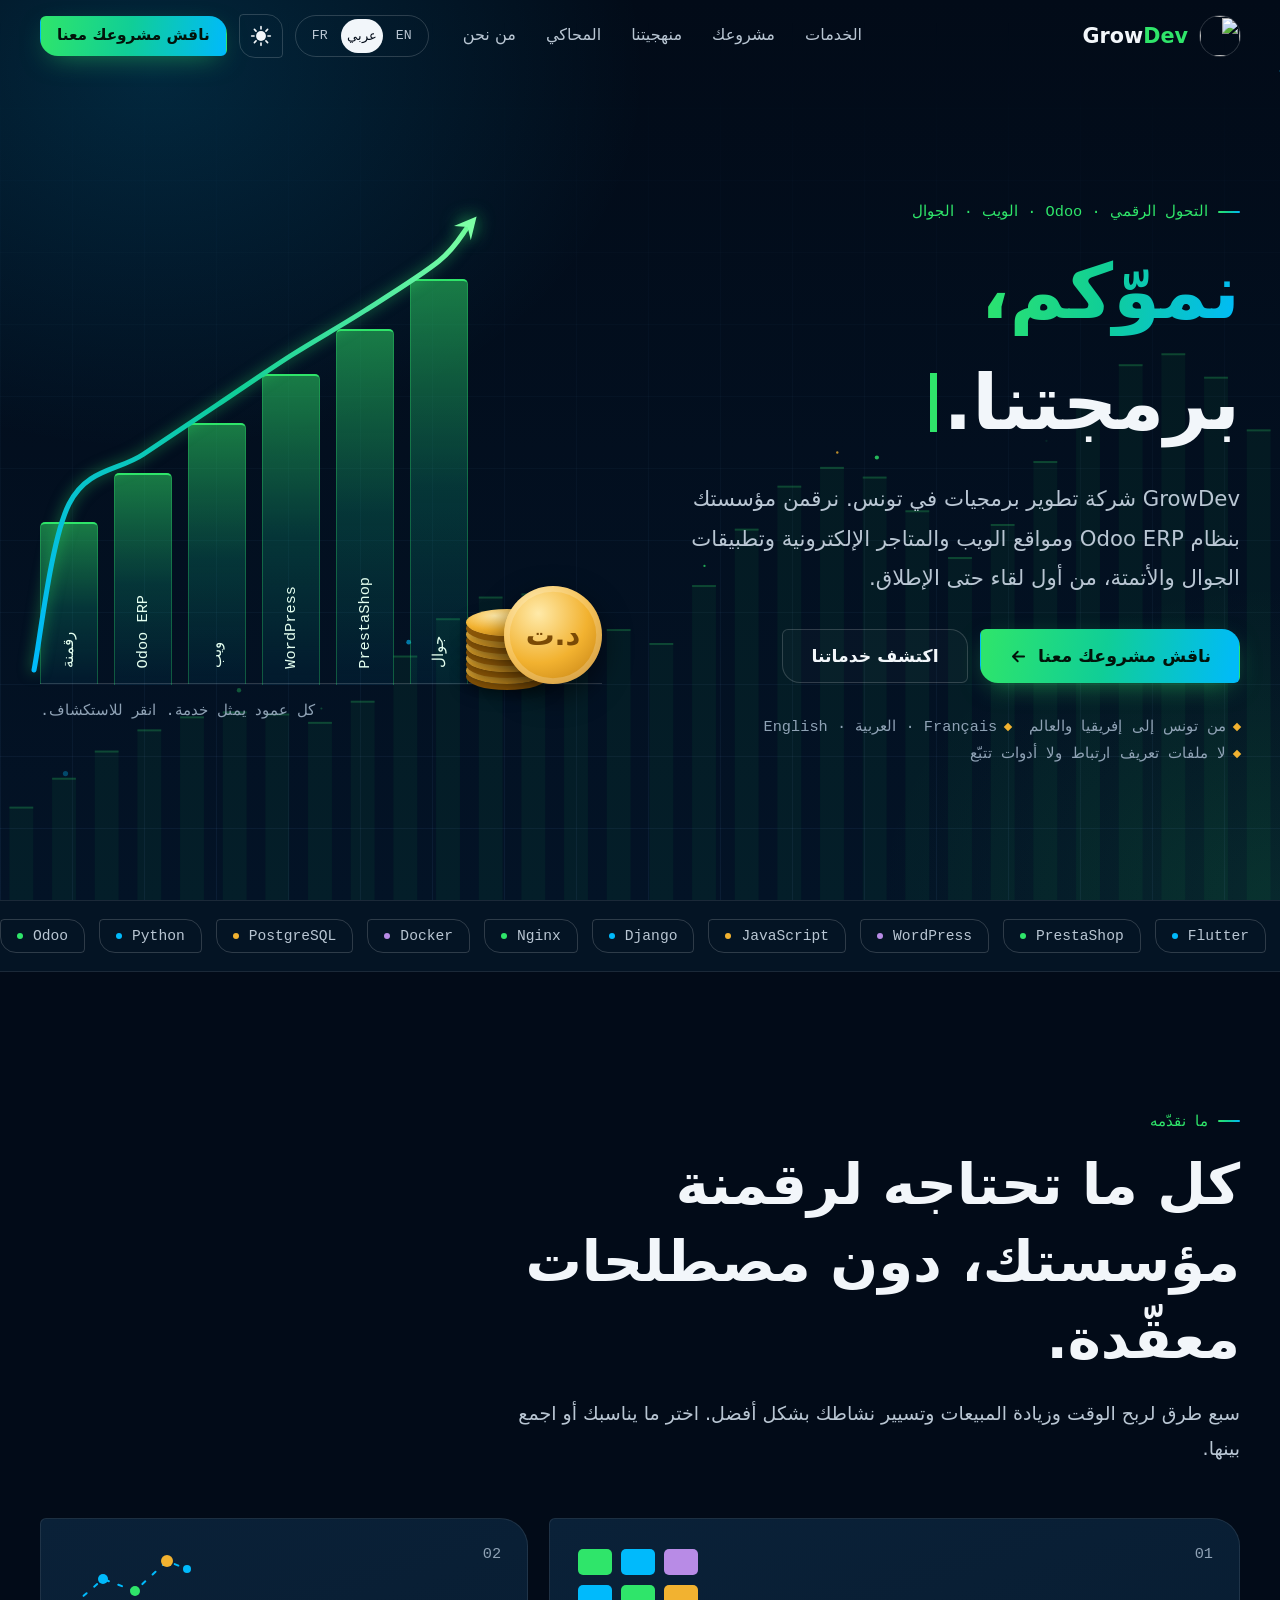
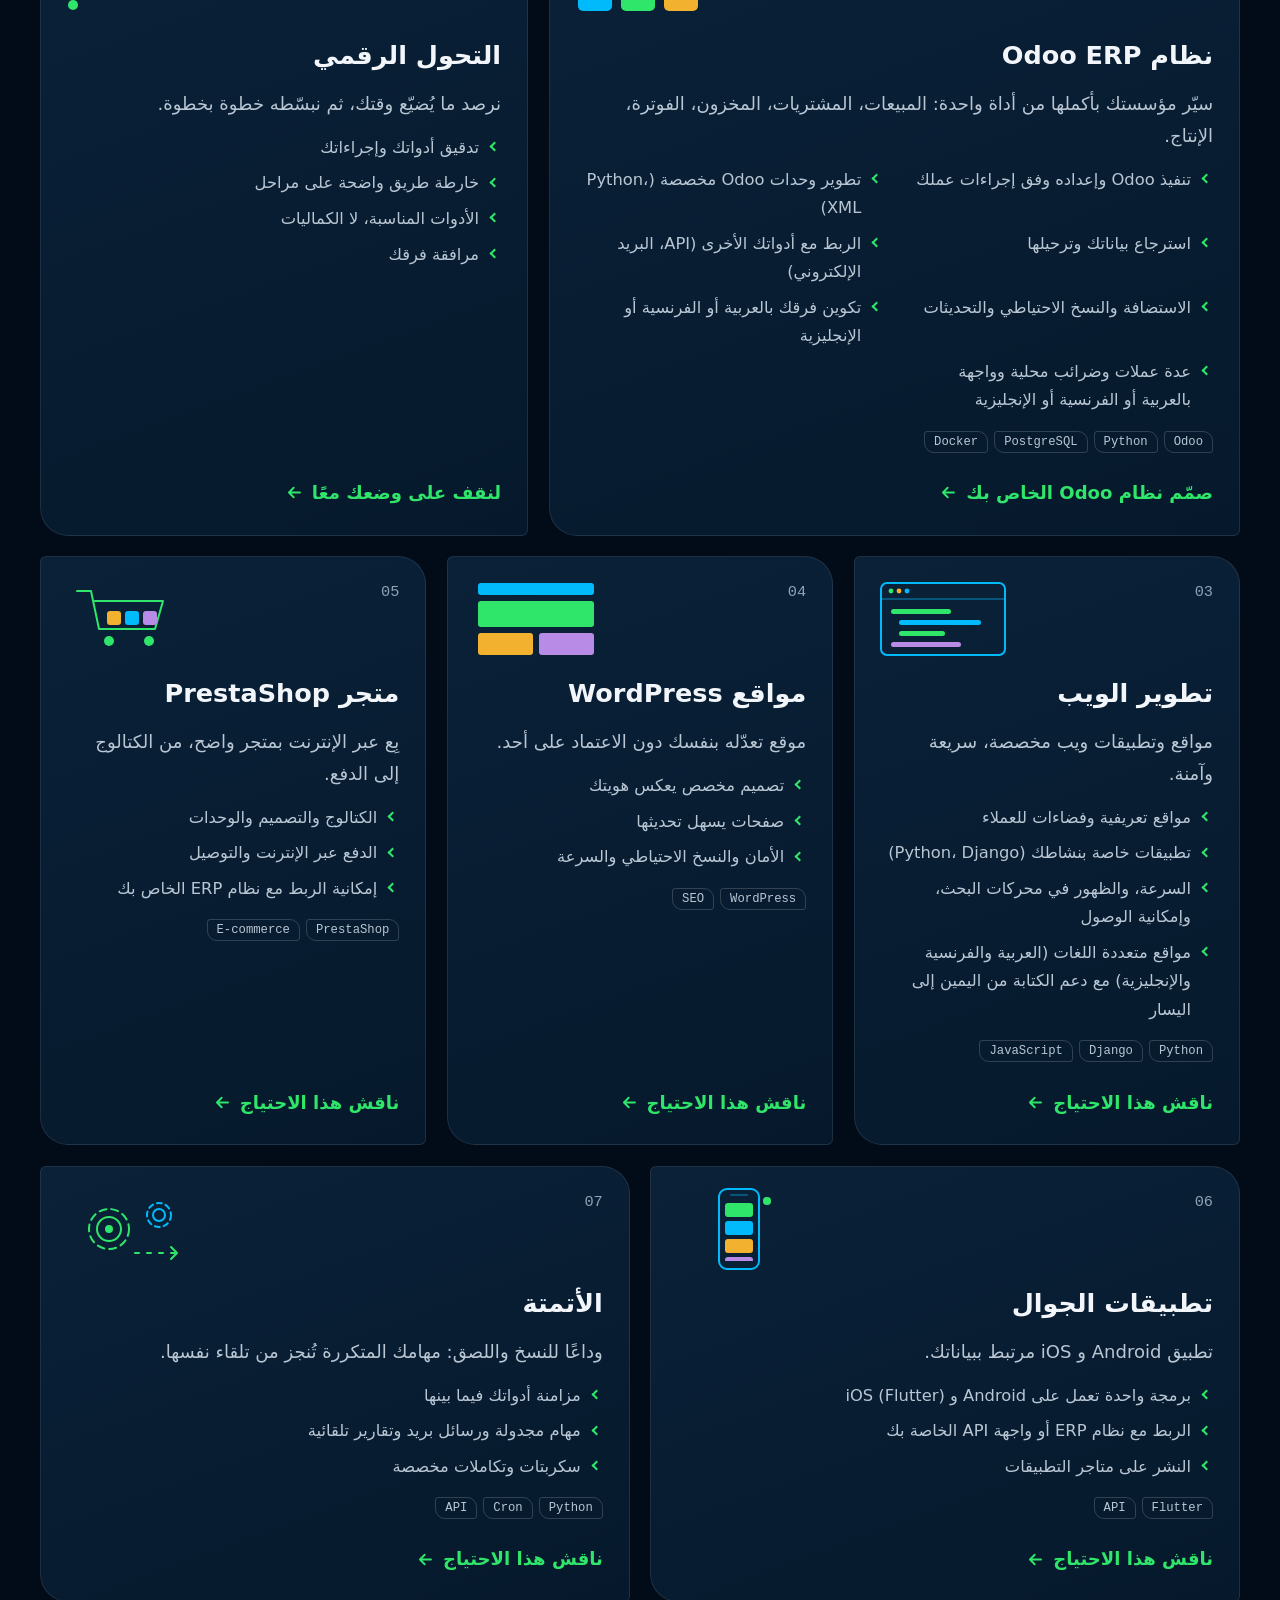
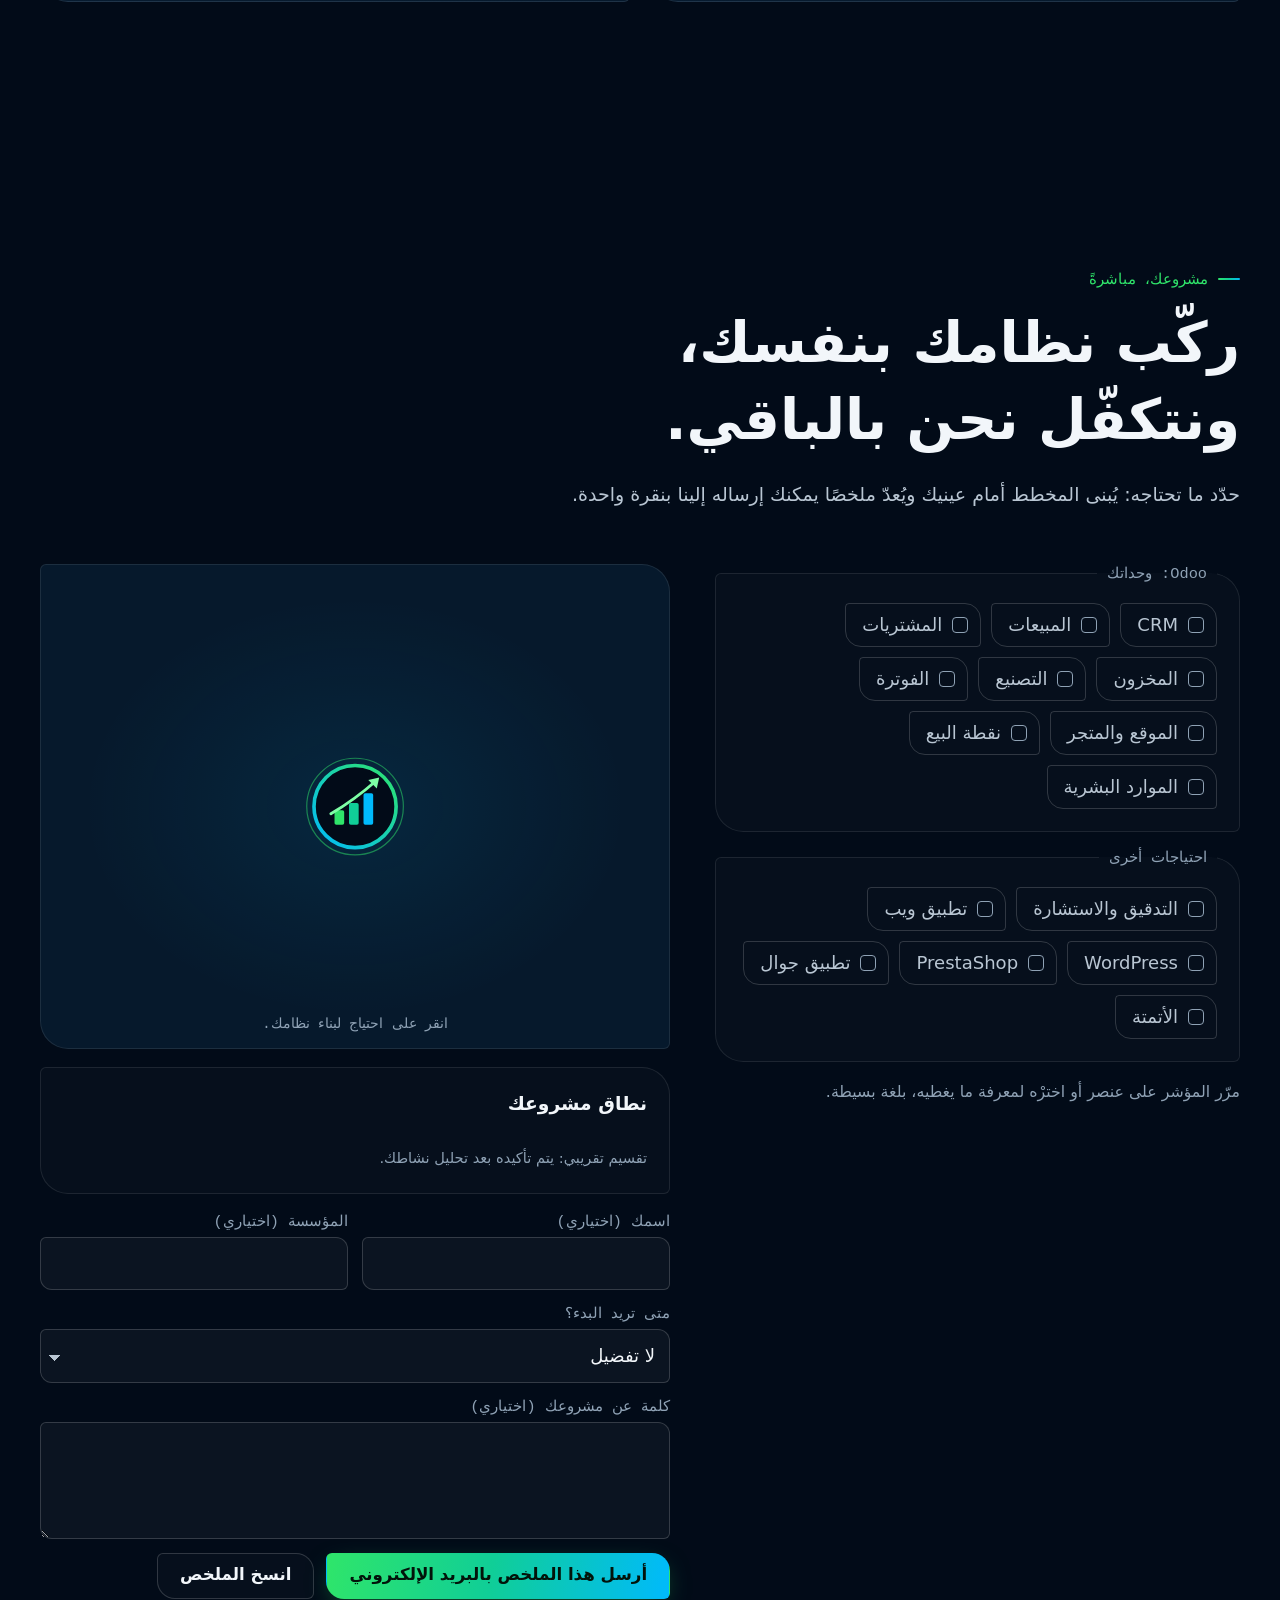
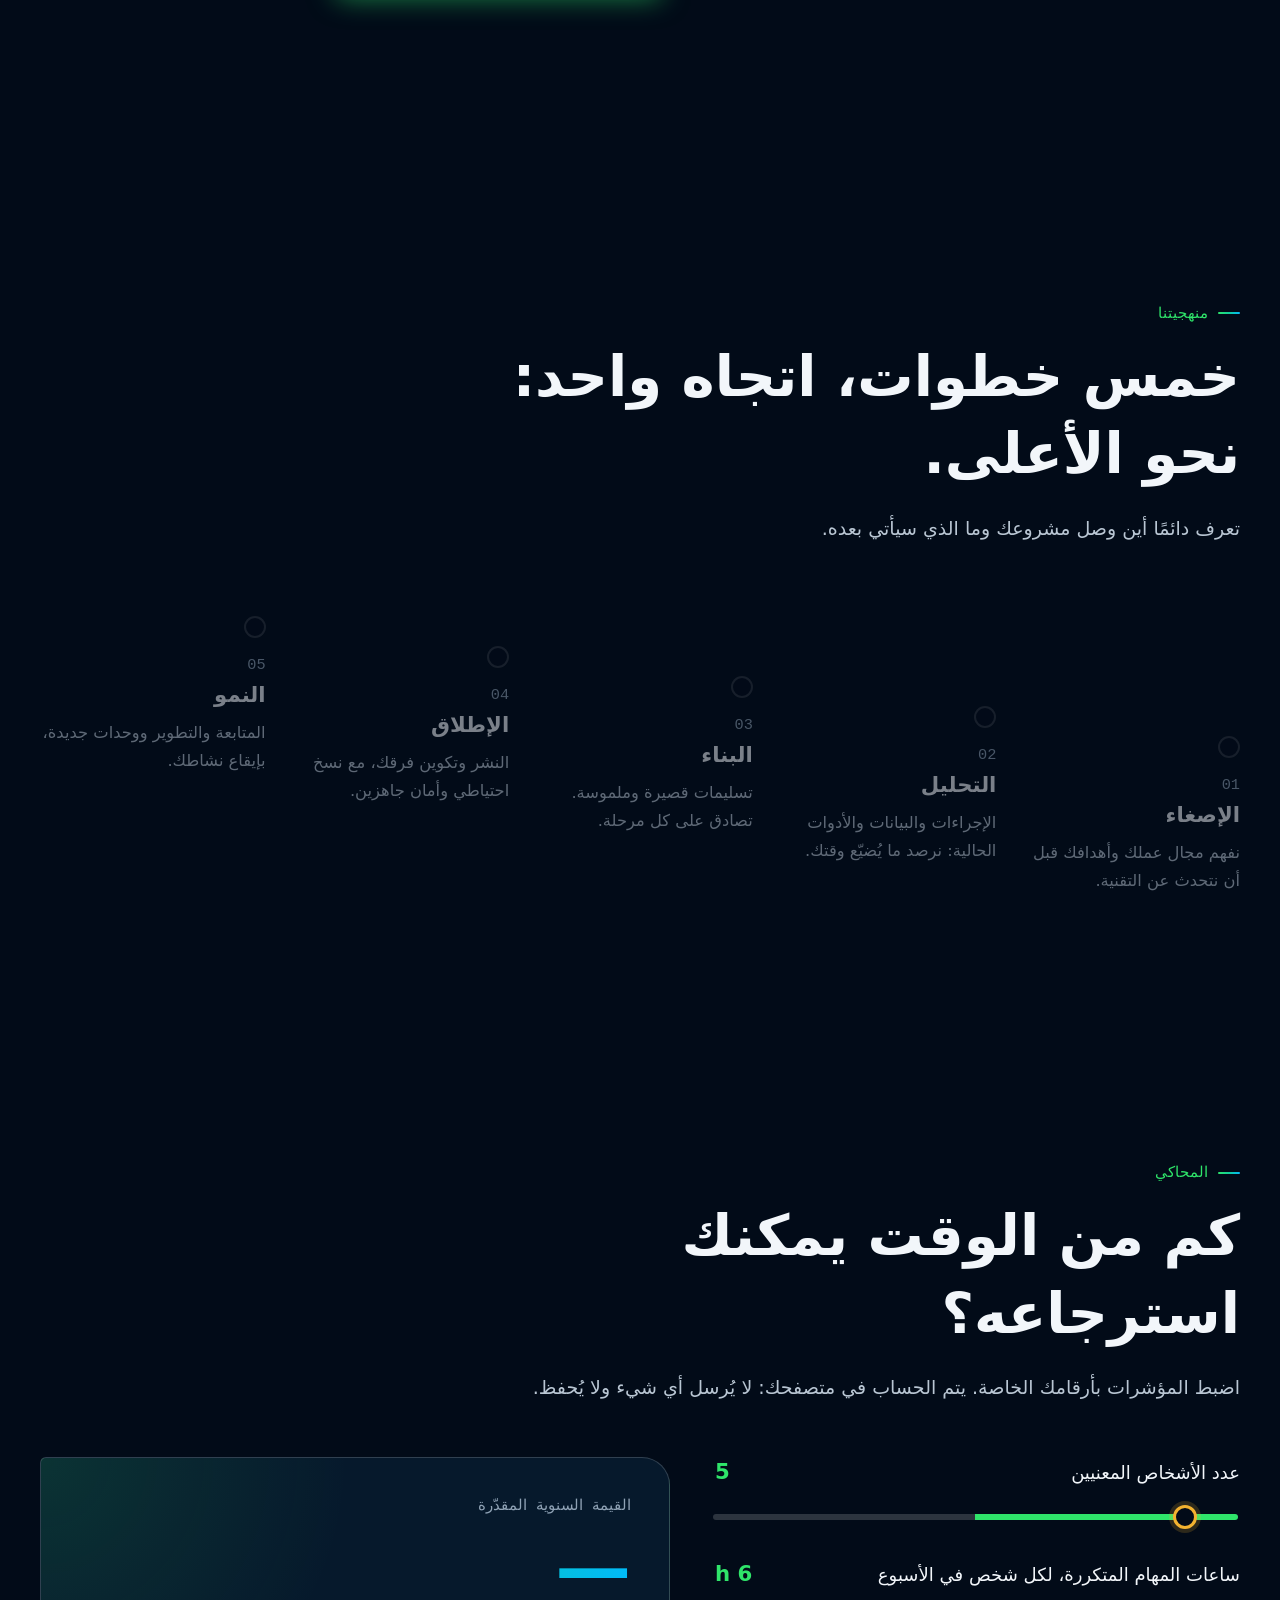
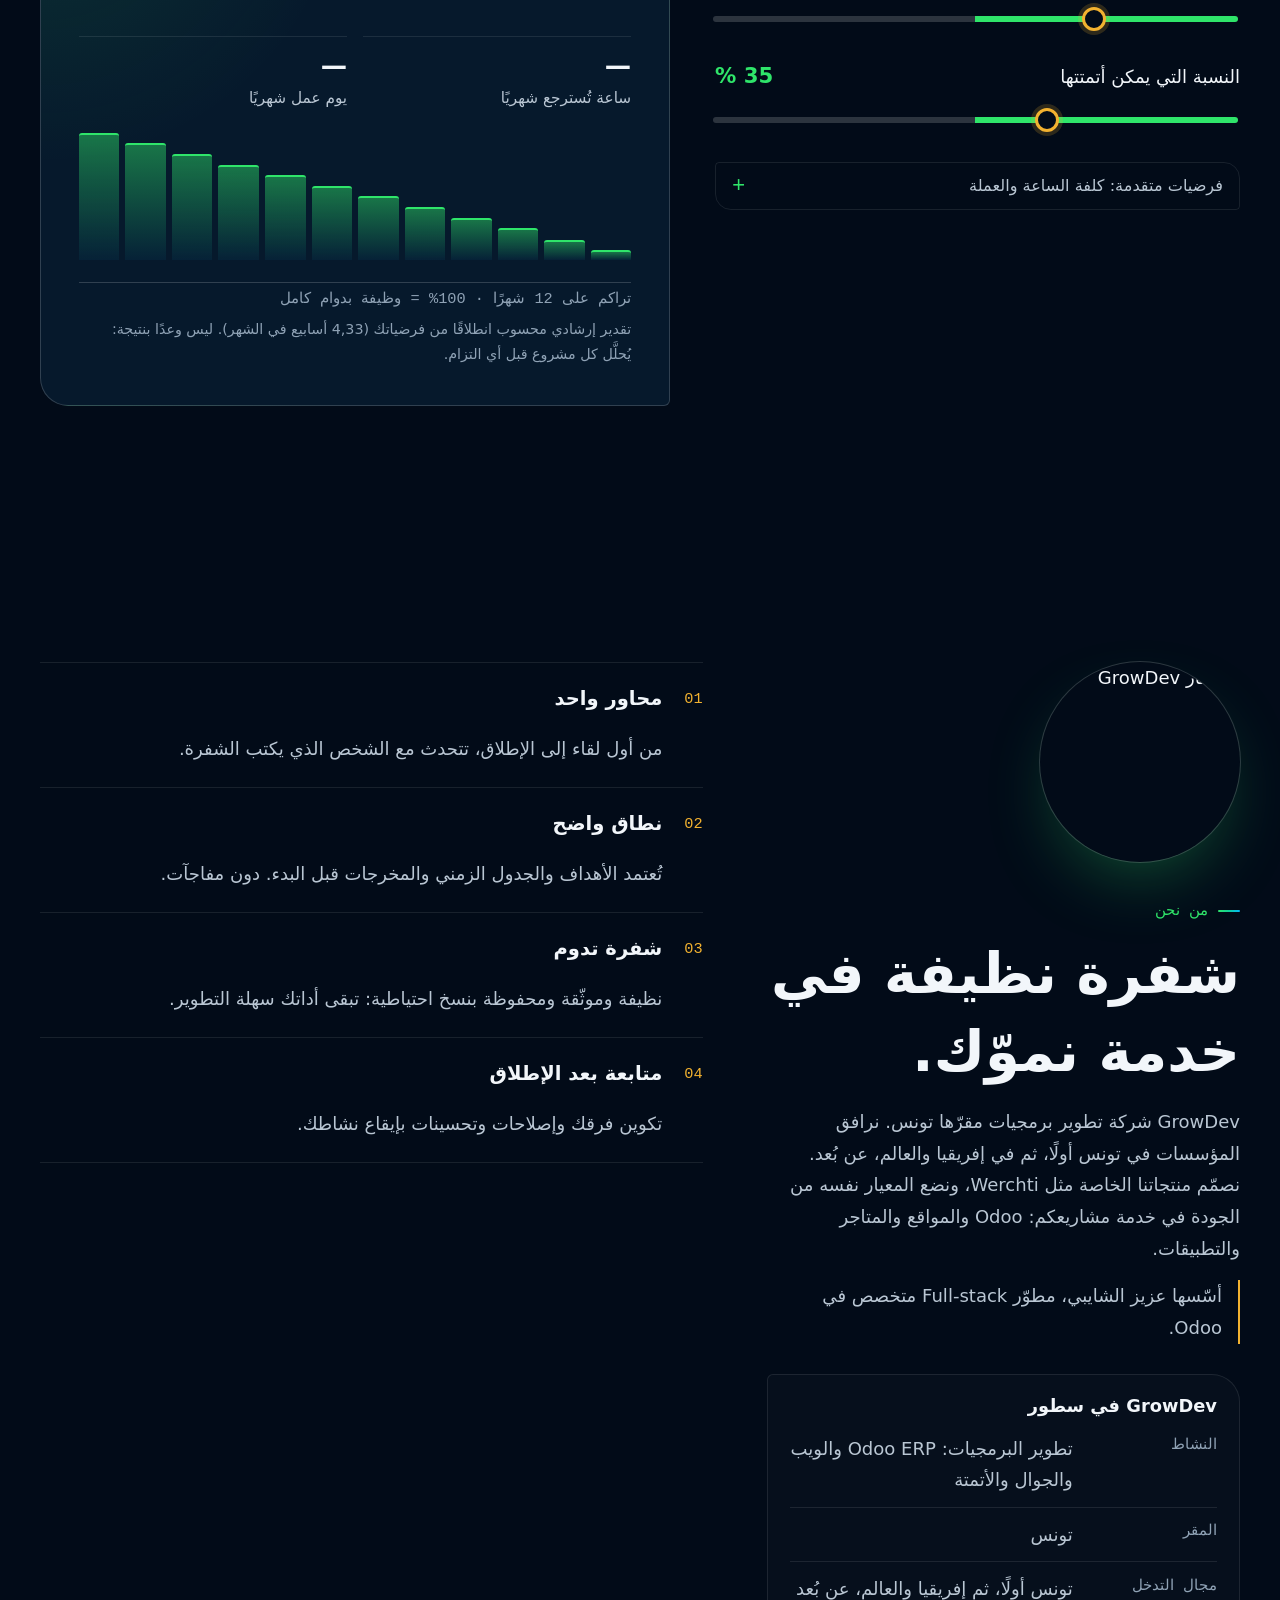
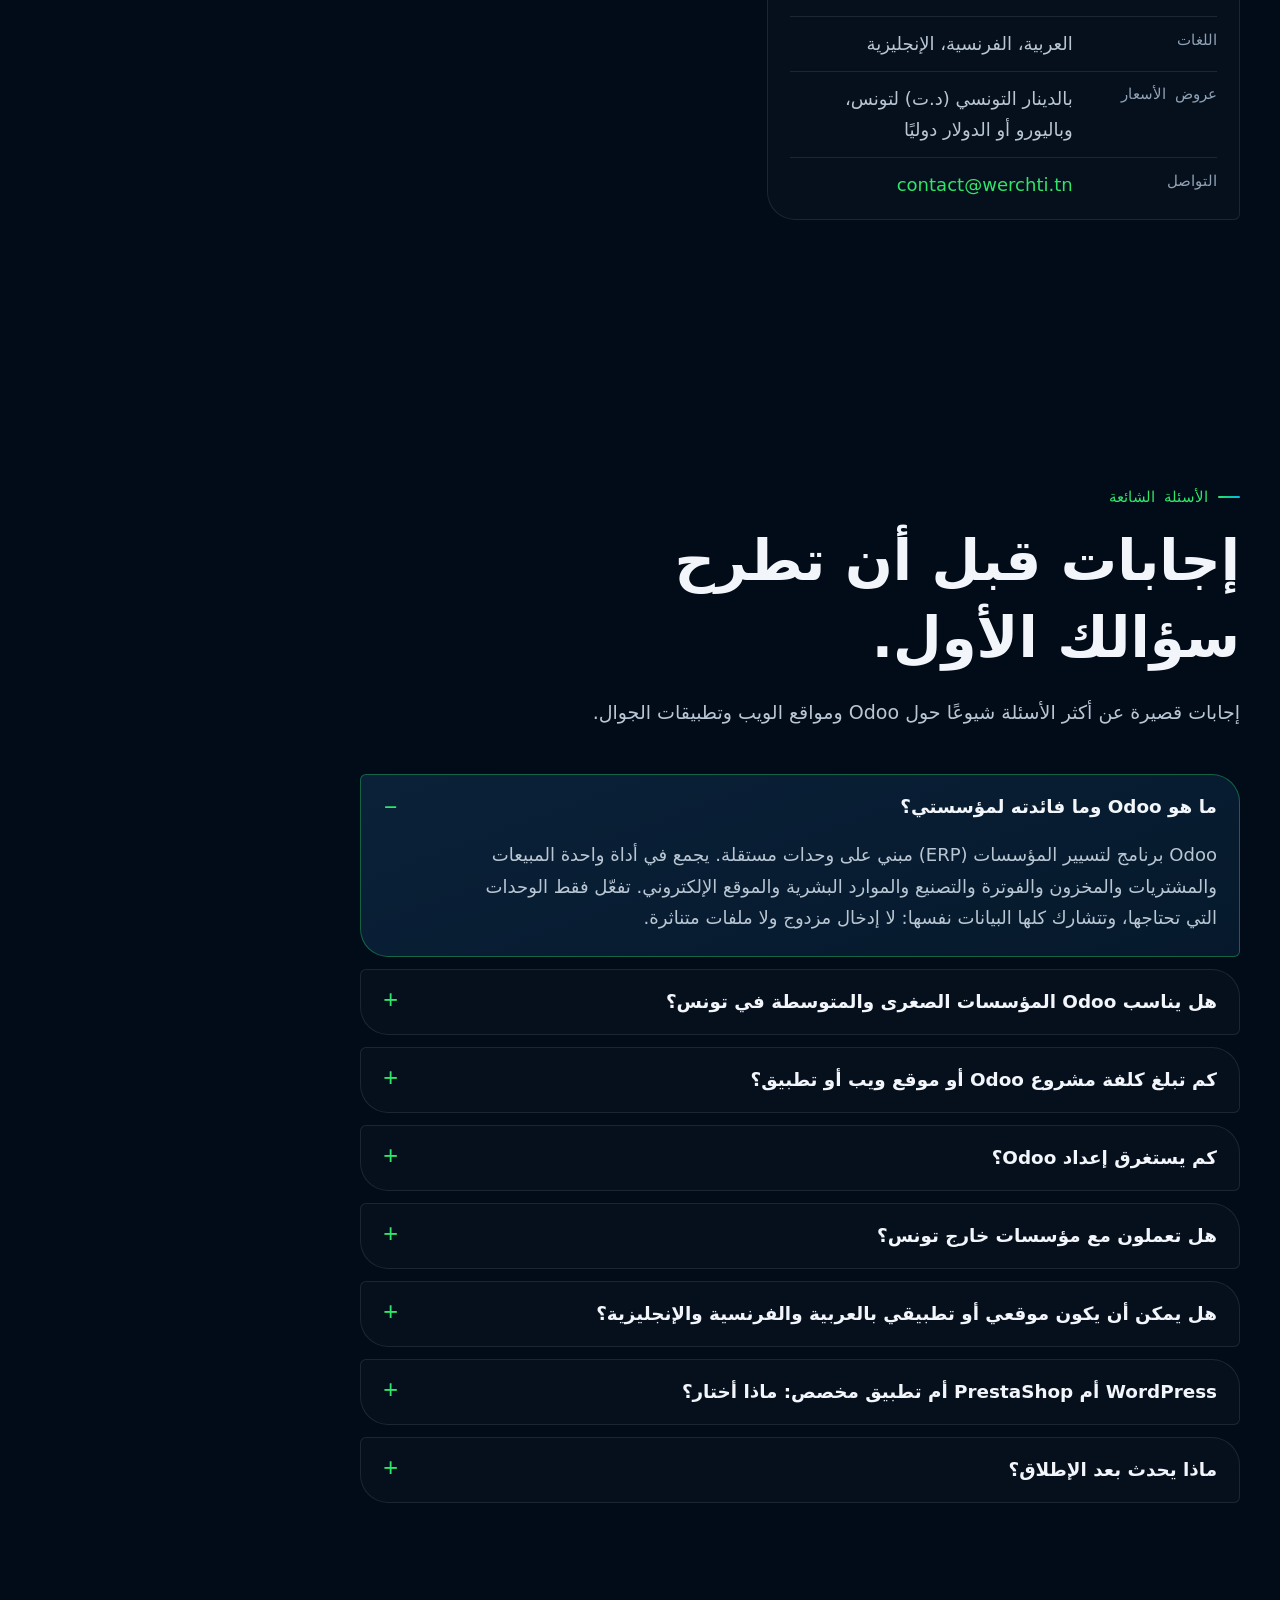
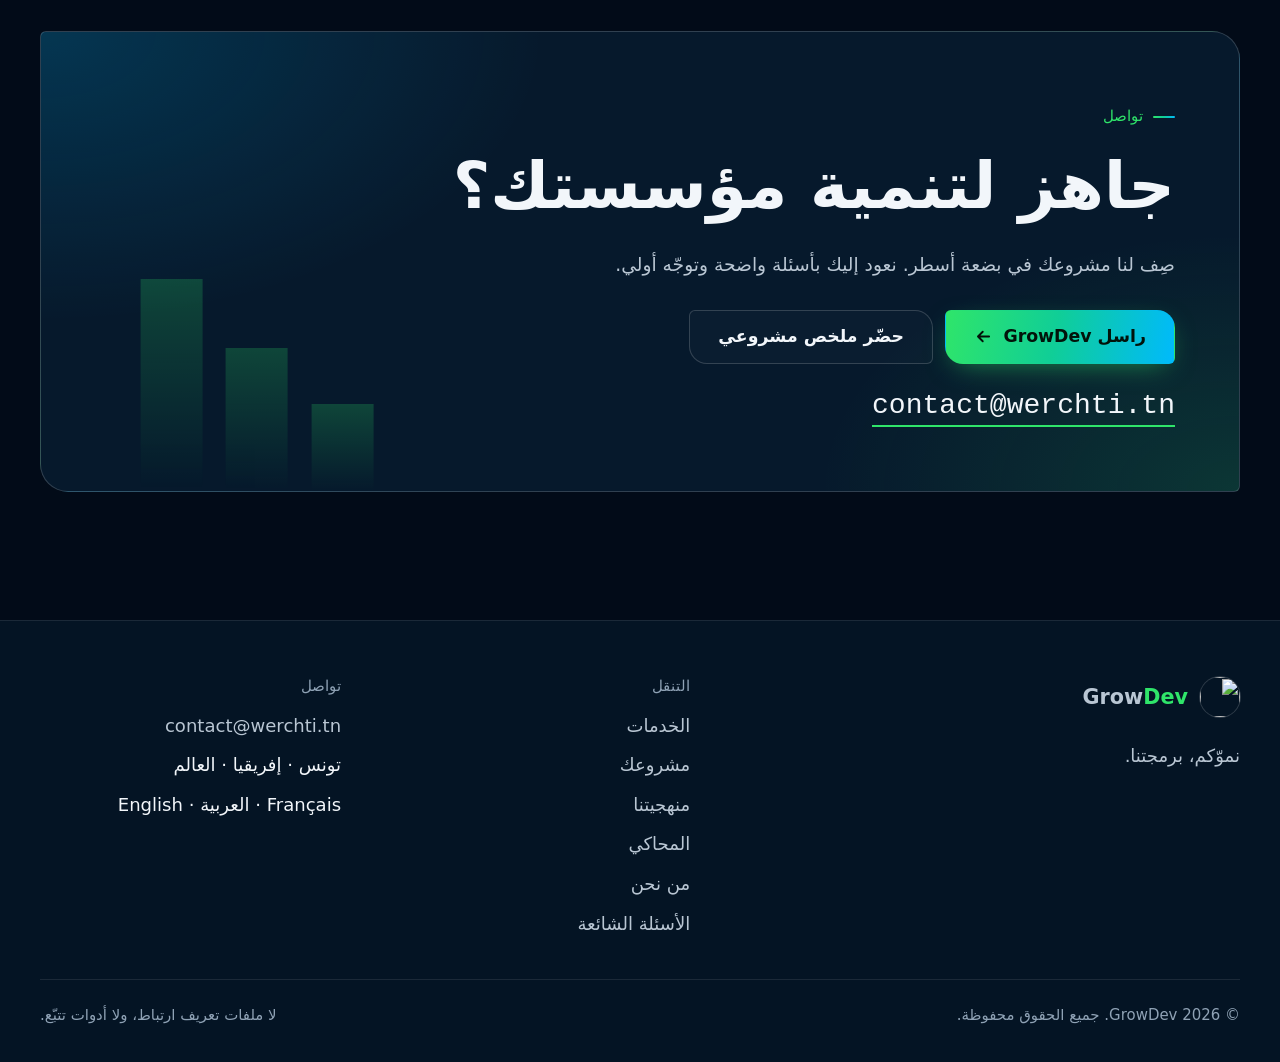
==== site/ar/index.html @ e88d2a4c "Add light/dark theme with organic wave transition, fix narrow header, UX/UI audit" ====
<!doctype html>
<html lang="ar" dir="rtl" data-theme-default="dark">
<head>
<meta charset="utf-8">
<meta name="viewport" content="width=device-width, initial-scale=1">
<title>GrowDev | نظام Odoo ERP ومواقع الويب وتطبيقات الجوال في تونس</title>
<meta name="description" content="GrowDev شركة تطوير برمجيات في تونس: نظام Odoo ERP ومواقع الويب والمتاجر الإلكترونية وتطبيقات الجوال للمؤسسات في تونس وإفريقيا والعالم.">
<link rel="canonical" href="https://growdev-tn.github.io/ar/">
<link rel="alternate" hreflang="fr" href="https://growdev-tn.github.io/">
<link rel="alternate" hreflang="ar" href="https://growdev-tn.github.io/ar/">
<link rel="alternate" hreflang="en" href="https://growdev-tn.github.io/en/">
<link rel="alternate" hreflang="x-default" href="https://growdev-tn.github.io/en/">
<meta name="robots" content="index,follow,max-image-preview:large,max-snippet:-1,max-video-preview:-1">
<meta name="author" content="GrowDev">
<meta name="geo.region" content="TN">
<meta name="geo.placename" content="Tunisia">
<meta name="theme-color" content="#020b18" data-dark="#020b18" data-light="#eef3f8">
<meta name="color-scheme" content="dark light">
<meta http-equiv="Content-Security-Policy" content="default-src 'self'; script-src 'self'; style-src 'self' 'unsafe-inline'; img-src 'self' data:; font-src 'self'; connect-src 'self'; base-uri 'self'; form-action 'self'; object-src 'none'">
<meta property="og:type" content="website">
<meta property="og:site_name" content="GrowDev">
<meta property="og:title" content="GrowDev | نظام Odoo ERP ومواقع الويب وتطبيقات الجوال في تونس">
<meta property="og:description" content="GrowDev شركة تطوير برمجيات في تونس: نظام Odoo ERP ومواقع الويب والمتاجر الإلكترونية وتطبيقات الجوال للمؤسسات في تونس وإفريقيا والعالم.">
<meta property="og:url" content="https://growdev-tn.github.io/ar/">
<meta property="og:image" content="https://growdev-tn.github.io/assets/img/og-ar.jpg">
<meta property="og:image:type" content="image/jpeg">
<meta property="og:image:width" content="1200">
<meta property="og:image:height" content="630">
<meta property="og:image:alt" content="GrowDev — نموّكم، برمجتنا.">
<meta property="og:locale" content="ar_AR">
<meta property="og:locale:alternate" content="fr_FR">
<meta property="og:locale:alternate" content="en_US">
<meta name="twitter:card" content="summary_large_image">
<meta name="twitter:title" content="GrowDev | نظام Odoo ERP ومواقع الويب وتطبيقات الجوال في تونس">
<meta name="twitter:description" content="GrowDev شركة تطوير برمجيات في تونس: نظام Odoo ERP ومواقع الويب والمتاجر الإلكترونية وتطبيقات الجوال للمؤسسات في تونس وإفريقيا والعالم.">
<meta name="twitter:image" content="https://growdev-tn.github.io/assets/img/og-ar.jpg">
<meta name="twitter:image:alt" content="GrowDev — نموّكم، برمجتنا.">
<link rel="icon" href="../favicon.ico" sizes="48x48">
<link rel="icon" href="../assets/img/favicon.svg" type="image/svg+xml">
<link rel="apple-touch-icon" href="../assets/img/apple-touch-icon.png">
<link rel="manifest" href="../site.webmanifest">
<link rel="sitemap" type="application/xml" href="../sitemap.xml">
<link rel="preload" href="../assets/fonts/sora-latin-wght.woff2" as="font" type="font/woff2" crossorigin>
<link rel="preload" href="../assets/fonts/plex-arabic-400.woff2" as="font" type="font/woff2" crossorigin>
<link rel="preload" href="../assets/fonts/plex-arabic-700.woff2" as="font" type="font/woff2" crossorigin>
<link rel="stylesheet" href="../assets/css/styles.css">
<script src="../assets/js/boot.js"></script>
<script type="application/ld+json">{"@context":"https://schema.org","@graph":[{"@type":["Organization","ProfessionalService"],"@id":"https://growdev-tn.github.io/#organization","name":"GrowDev","url":"https://growdev-tn.github.io/","logo":{"@type":"ImageObject","url":"https://growdev-tn.github.io/assets/img/icon-512.png","width":512,"height":512},"image":"https://growdev-tn.github.io/assets/img/og-ar.jpg","slogan":"نموّكم، برمجتنا.","description":"GrowDev شركة تطوير برمجيات مقرّها تونس. تصمّم أنظمة Odoo ERP ومواقع WordPress ومتاجر PrestaShop وتطبيقات الويب والجوال وحلول الأتمتة للمؤسسات في تونس وإفريقيا والعالم، بالعربية والفرنسية والإنجليزية.","email":"contact@werchti.tn","address":{"@type":"PostalAddress","addressCountry":"TN"},"areaServed":[{"@type":"Country","name":"Tunisia"},{"@type":"Continent","name":"Africa"},"Worldwide"],"knowsLanguage":["fr","ar","en"],"knowsAbout":["Odoo","ERP","Digital transformation","WordPress","PrestaShop","Flutter","Python","Django","Business automation"],"founder":{"@id":"https://growdev-tn.github.io/#founder"},"contactPoint":{"@type":"ContactPoint","contactType":"sales","email":"contact@werchti.tn","availableLanguage":["French","Arabic","English"],"areaServed":["TN","Africa","Worldwide"]},"hasOfferCatalog":{"@type":"OfferCatalog","name":"خدمات GrowDev","itemListElement":[{"@type":"Offer","itemOffered":{"@id":"https://growdev-tn.github.io/#service-odoo"}},{"@type":"Offer","itemOffered":{"@id":"https://growdev-tn.github.io/#service-digital"}},{"@type":"Offer","itemOffered":{"@id":"https://growdev-tn.github.io/#service-web"}},{"@type":"Offer","itemOffered":{"@id":"https://growdev-tn.github.io/#service-wordpress"}},{"@type":"Offer","itemOffered":{"@id":"https://growdev-tn.github.io/#service-prestashop"}},{"@type":"Offer","itemOffered":{"@id":"https://growdev-tn.github.io/#service-mobile"}},{"@type":"Offer","itemOffered":{"@id":"https://growdev-tn.github.io/#service-automation"}}]},"sameAs":["https://github.com/aziz-art"]},{"@type":"Person","@id":"https://growdev-tn.github.io/#founder","name":"Aziz Chaibi","jobTitle":"مطوّر Full-stack متخصص في Odoo","worksFor":{"@id":"https://growdev-tn.github.io/#organization"},"knowsLanguage":["fr","ar","en"]},{"@type":"WebSite","@id":"https://growdev-tn.github.io/#website","url":"https://growdev-tn.github.io/","name":"GrowDev","publisher":{"@id":"https://growdev-tn.github.io/#organization"},"inLanguage":["fr","ar","en"]},{"@type":"WebPage","@id":"https://growdev-tn.github.io/ar/#webpage","url":"https://growdev-tn.github.io/ar/","name":"GrowDev | نظام Odoo ERP ومواقع الويب وتطبيقات الجوال في تونس","description":"GrowDev شركة تطوير برمجيات في تونس: نظام Odoo ERP ومواقع الويب والمتاجر الإلكترونية وتطبيقات الجوال للمؤسسات في تونس وإفريقيا والعالم.","inLanguage":"ar","isPartOf":{"@id":"https://growdev-tn.github.io/#website"},"about":{"@id":"https://growdev-tn.github.io/#organization"},"primaryImageOfPage":{"@type":"ImageObject","url":"https://growdev-tn.github.io/assets/img/og-ar.jpg","width":1200,"height":630},"dateModified":"2026-11-15"},{"@type":"Service","@id":"https://growdev-tn.github.io/#service-odoo","name":"نظام Odoo ERP","description":"سيّر مؤسستك بأكملها من أداة واحدة: المبيعات، المشتريات، المخزون، الفوترة، الإنتاج.","provider":{"@id":"https://growdev-tn.github.io/#organization"},"areaServed":[{"@type":"Country","name":"Tunisia"},{"@type":"Continent","name":"Africa"},"Worldwide"],"url":"https://growdev-tn.github.io/ar/#svc-odoo"},{"@type":"Service","@id":"https://growdev-tn.github.io/#service-digital","name":"التحول الرقمي","description":"نرصد ما يُضيّع وقتك، ثم نبسّطه خطوة بخطوة.","provider":{"@id":"https://growdev-tn.github.io/#organization"},"areaServed":[{"@type":"Country","name":"Tunisia"},{"@type":"Continent","name":"Africa"},"Worldwide"],"url":"https://growdev-tn.github.io/ar/#svc-digital"},{"@type":"Service","@id":"https://growdev-tn.github.io/#service-web","name":"تطوير الويب","description":"مواقع وتطبيقات ويب مخصصة، سريعة وآمنة.","provider":{"@id":"https://growdev-tn.github.io/#organization"},"areaServed":[{"@type":"Country","name":"Tunisia"},{"@type":"Continent","name":"Africa"},"Worldwide"],"url":"https://growdev-tn.github.io/ar/#svc-web"},{"@type":"Service","@id":"https://growdev-tn.github.io/#service-wordpress","name":"مواقع WordPress","description":"موقع تعدّله بنفسك دون الاعتماد على أحد.","provider":{"@id":"https://growdev-tn.github.io/#organization"},"areaServed":[{"@type":"Country","name":"Tunisia"},{"@type":"Continent","name":"Africa"},"Worldwide"],"url":"https://growdev-tn.github.io/ar/#svc-wp"},{"@type":"Service","@id":"https://growdev-tn.github.io/#service-prestashop","name":"متجر PrestaShop","description":"بِع عبر الإنترنت بمتجر واضح، من الكتالوج إلى الدفع.","provider":{"@id":"https://growdev-tn.github.io/#organization"},"areaServed":[{"@type":"Country","name":"Tunisia"},{"@type":"Continent","name":"Africa"},"Worldwide"],"url":"https://growdev-tn.github.io/ar/#svc-shop"},{"@type":"Service","@id":"https://growdev-tn.github.io/#service-mobile","name":"تطبيقات الجوال","description":"تطبيق Android و iOS مرتبط ببياناتك.","provider":{"@id":"https://growdev-tn.github.io/#organization"},"areaServed":[{"@type":"Country","name":"Tunisia"},{"@type":"Continent","name":"Africa"},"Worldwide"],"url":"https://growdev-tn.github.io/ar/#svc-mobile"},{"@type":"Service","@id":"https://growdev-tn.github.io/#service-automation","name":"الأتمتة","description":"وداعًا للنسخ واللصق: مهامك المتكررة تُنجز من تلقاء نفسها.","provider":{"@id":"https://growdev-tn.github.io/#organization"},"areaServed":[{"@type":"Country","name":"Tunisia"},{"@type":"Continent","name":"Africa"},"Worldwide"],"url":"https://growdev-tn.github.io/ar/#svc-auto"},{"@type":"FAQPage","@id":"https://growdev-tn.github.io/ar/#faq","url":"https://growdev-tn.github.io/ar/#faq","inLanguage":"ar","isPartOf":{"@id":"https://growdev-tn.github.io/ar/#webpage"},"mainEntity":[{"@type":"Question","name":"ما هو Odoo وما فائدته لمؤسستي؟","acceptedAnswer":{"@type":"Answer","text":"Odoo برنامج لتسيير المؤسسات (ERP) مبني على وحدات مستقلة. يجمع في أداة واحدة المبيعات والمشتريات والمخزون والفوترة والتصنيع والموارد البشرية والموقع الإلكتروني. تفعّل فقط الوحدات التي تحتاجها، وتتشارك كلها البيانات نفسها: لا إدخال مزدوج ولا ملفات متناثرة."}},{"@type":"Question","name":"هل يناسب Odoo المؤسسات الصغرى والمتوسطة في تونس؟","acceptedAnswer":{"@type":"Answer","text":"نعم، متى كانت مبيعاتك أو مخزونك أو فواتيرك موزعة بين ملفات وأدوات منفصلة. يُركَّب Odoo على مراحل، ويدعم عدة عملات وضرائب، وتتوفر واجهته بالعربية والفرنسية والإنجليزية. نبدأ بتحليل نشاطك للتأكد من أنه الخيار الصحيح."}},{"@type":"Question","name":"كم تبلغ كلفة مشروع Odoo أو موقع ويب أو تطبيق؟","acceptedAnswer":{"@type":"Answer","text":"تتوقف الكلفة على نطاق المشروع: عدد الوحدات وحجم البيانات المراد ترحيلها والتطويرات المخصصة والتكوين. لا ننشر تعريفة ثابتة. بعد أول لقاء نرسل لك عرض أسعار واضحًا مقسّمًا إلى مراحل: بالدينار التونسي (د.ت) لتونس، وباليورو أو الدولار دوليًا."}},{"@type":"Question","name":"كم يستغرق إعداد Odoo؟","acceptedAnswer":{"@type":"Answer","text":"يتوقف ذلك على عدد الوحدات. على سبيل التقريب، يمكن أن يكون نطاق بسيط (مثل إدارة العملاء والمبيعات والفوترة) جاهزًا في بضعة أسابيع، أما مشروع كامل مع ترحيل البيانات وتطويرات خاصة فيمتد على عدة أشهر. نسلّم على مراحل قصيرة لتستعمل الوحدات الأولى بسرعة."}},{"@type":"Question","name":"هل تعملون مع مؤسسات خارج تونس؟","acceptedAnswer":{"@type":"Answer","text":"نعم. نرافق المؤسسات التونسية أولًا، ثم مؤسسات إفريقيا وبقية العالم عن بُعد. نتواصل بالعربية والفرنسية والإنجليزية، ونعقد الاجتماعات عبر المكالمات المرئية بما يناسب توقيتك."}},{"@type":"Question","name":"هل يمكن أن يكون موقعي أو تطبيقي بالعربية والفرنسية والإنجليزية؟","acceptedAnswer":{"@type":"Answer","text":"نعم. نصمّم مواقع ومتاجر وتطبيقات متعددة اللغات، مع تخطيط من اليمين إلى اليسار للعربية وعدة عملات ومحتوى سهل الترجمة. يدعم Odoo و WordPress و PrestaShop عدة لغات، مع إضافات مخصصة عند الحاجة."}},{"@type":"Question","name":"WordPress أم PrestaShop أم تطبيق مخصص: ماذا أختار؟","acceptedAnswer":{"@type":"Answer","text":"يناسب WordPress المواقع التعريفية والمدونات التي تعدّلها بنفسك. أما PrestaShop فمصمم للبيع عبر الإنترنت مع الكتالوج والسلة والدفع. ويُبرَّر التطبيق المخصص، سواء كان ويب أو جوالًا، حين تكون إجراءاتك خاصة ولا تكفي الأدوات الموجودة. ننصحك بعد أن نفهم احتياجك."}},{"@type":"Question","name":"ماذا يحدث بعد الإطلاق؟","acceptedAnswer":{"@type":"Answer","text":"نكوّن فريقك، ونعدّ النسخ الاحتياطي والأمان، ثم نواصل المتابعة: إصلاحات وتحديثات وميزات جديدة بإيقاع نشاطك. يبقى محاورك هو نفسه من البداية إلى النهاية."}}]}]}</script>
</head>
<body>
<a class="skip-link" href="#main" data-i18n="skip">انتقل إلى المحتوى</a>

<header class="site-header" id="top">
  <div class="wrap bar-row">
    <a class="brand" href="#top" aria-label="GrowDev، أعلى الصفحة" data-i18n-attr="aria-label:brand.aria">
      <img src="../assets/img/emblem-96.webp" width="40" height="40" alt="">
      <span class="brand-word">Grow<span>Dev</span></span>
    </a>
    <nav class="nav" id="menu" aria-label="التنقل الرئيسي" data-i18n-attr="aria-label:nav.aria">
      <a href="#services" data-i18n="nav.services">الخدمات</a>
      <a href="#composer" data-i18n="nav.composer">مشروعك</a>
      <a href="#methode" data-i18n="nav.method">منهجيتنا</a>
      <a href="#simulateur" data-i18n="nav.sim">المحاكي</a>
      <a href="#about" data-i18n="nav.about">من نحن</a>
      <a class="nav__cta" href="#contact" data-i18n="nav.cta">ناقش مشروعك معنا</a>
    </nav>
    <div class="header-tools">
      <div class="lang" role="group" aria-label="اللغة" data-i18n-attr="aria-label:lang.aria" translate="no"><a href="../" hreflang="fr" lang="fr" data-lang="fr" title="Français">FR</a><a href="#top" hreflang="ar" lang="ar" data-lang="ar" title="العربية" aria-current="page">عربي</a><a href="../en/" hreflang="en" lang="en" data-lang="en" title="English">EN</a></div>
      <button class="theme-toggle" type="button" id="theme-toggle">
        <svg class="theme-toggle__icon" viewBox="0 0 24 24" aria-hidden="true" focusable="false">
          <defs><mask id="gd-moon-mask" maskUnits="userSpaceOnUse" x="-4" y="-4" width="32" height="32"><rect x="-4" y="-4" width="32" height="32" fill="#fff"/><circle class="cut" cx="16" cy="8" r="6.4"/></mask></defs>
          <g mask="url(#gd-moon-mask)"><circle class="disc" cx="12" cy="12" r="5.4"/></g>
          <path class="rays" d="M12 1.8v2.6M12 19.6v2.6M1.8 12h2.6M19.6 12h2.6M4.8 4.8l1.8 1.8M17.4 17.4l1.8 1.8M4.8 19.2l1.8-1.8M17.4 6.6l1.8-1.8"/>
        </svg>
        <span class="theme-toggle__label"><span class="to-light" data-i18n="theme.toLight">التبديل إلى الوضع الفاتح</span><span class="to-dark" data-i18n="theme.toDark">التبديل إلى الوضع الداكن</span></span>
      </button>
      <a class="btn btn-primary btn-sm" href="#contact" data-i18n="nav.cta">ناقش مشروعك معنا</a>
      <button class="menu-btn" type="button" aria-expanded="false" aria-controls="menu" aria-label="القائمة" data-i18n-attr="aria-label:menu.aria"><span></span><span></span><span></span></button>
    </div>
  </div>
  <div class="progress" aria-hidden="true"></div>
  <p class="sr-only" id="theme-status" role="status"></p>
</header>

<main id="main">

<section class="hero" aria-labelledby="hero-title">
  <canvas class="hero__fx" id="fx" aria-hidden="true"></canvas>
  <div class="wrap hero__grid">
    <div class="hero__copy">
      <p class="eyebrow" data-i18n="hero.eyebrow">التحول الرقمي · Odoo · الويب · الجوال</p>
      <h1 id="hero-title">
        <span class="ln" style="--i:0"><span data-i18n="hero.l1"><em>نموّكم،</em></span></span>
        <span class="ln" style="--i:1"><span><span data-i18n="hero.l2">برمجتنا.</span><span class="caret" aria-hidden="true"></span></span></span>
      </h1>
      <p class="hero__lead" data-i18n="hero.lead">GrowDev شركة تطوير برمجيات في تونس. نرقمن مؤسستك بنظام Odoo ERP ومواقع الويب والمتاجر الإلكترونية وتطبيقات الجوال والأتمتة، من أول لقاء حتى الإطلاق.</p>
      <div class="cta-row">
        <a class="btn btn-primary btn-lg" href="#contact"><span data-i18n="hero.cta1">ناقش مشروعك معنا</span>
          <svg viewBox="0 0 24 24" fill="none" stroke="currentColor" stroke-width="2.4" stroke-linecap="round" stroke-linejoin="round" aria-hidden="true"><path d="M5 12h14M13 6l6 6-6 6"/></svg></a>
        <a class="btn btn-ghost btn-lg" href="#services" data-i18n="hero.cta2">اكتشف خدماتنا</a>
      </div>
      <p class="hero__note">
        <span data-i18n="hero.n1">من تونس إلى إفريقيا والعالم</span>
        <span data-i18n="hero.n2">Français · العربية · English</span>
        <span data-i18n="hero.n3">لا ملفات تعريف ارتباط ولا أدوات تتبّع</span>
      </p>
    </div>

    <div class="growth" role="group" aria-label="خدماتنا على شكل مخطط نمو" data-i18n-attr="aria-label:hero.chart.aria">
      <ul class="growth__bars" id="growth-bars">
        <li style="--i:0;--h:.36"><a class="bar" href="#svc-digital"><span class="bar__label" data-i18n="bar.digital">رقمنة</span><span class="bar__tip" data-i18n="bar.digital.tip">تدقيق، خارطة طريق، مرافقة</span></a></li>
        <li style="--i:1;--h:.47"><a class="bar" href="#svc-odoo"><span class="bar__label">Odoo ERP</span><span class="bar__tip" data-i18n="bar.odoo.tip">كل مؤسستك في أداة واحدة</span></a></li>
        <li style="--i:2;--h:.58"><a class="bar" href="#svc-web"><span class="bar__label" data-i18n="bar.web">ويب</span><span class="bar__tip" data-i18n="bar.web.tip">مواقع وتطبيقات ويب مخصصة</span></a></li>
        <li style="--i:3;--h:.69"><a class="bar" href="#svc-wp"><span class="bar__label">WordPress</span><span class="bar__tip" data-i18n="bar.wp.tip">موقع تعدّله بنفسك بسهولة</span></a></li>
        <li style="--i:4;--h:.79"><a class="bar" href="#svc-shop"><span class="bar__label">PrestaShop</span><span class="bar__tip" data-i18n="bar.shop.tip">بِع عبر الإنترنت ببساطة</span></a></li>
        <li style="--i:5;--h:.90"><a class="bar" href="#svc-mobile"><span class="bar__label" data-i18n="bar.mobile">جوال</span><span class="bar__tip" data-i18n="bar.mobile.tip">تطبيقات Android و iOS</span></a></li>
      </ul>
      <svg class="growth__arrow" id="growth-arrow" aria-hidden="true" focusable="false">
        <defs><linearGradient id="gd-arrow-grad" x1="0" y1="1" x2="1" y2="0"><stop offset="0" stop-color="#00bafc"/><stop offset=".55" stop-color="#10ce97"/><stop offset="1" stop-color="#7dffa5"/></linearGradient></defs>
        <path class="arrow__path" d=""/><path class="arrow__head" d=""/>
      </svg>
      <div class="coins" aria-hidden="true">
        <span class="coin" style="--k:0"></span><span class="coin" style="--k:1"></span><span class="coin" style="--k:2"></span><span class="coin" style="--k:3"></span><span class="coin" style="--k:4"></span>
        <span class="coin-face" data-i18n="coin">د.ت</span>
      </div>
      <p class="growth__hint" data-i18n="hero.hint">كل عمود يمثل خدمة. انقر للاستكشاف.</p>
    </div>
  </div>
</section>

<div class="marquee" role="region" aria-label="التقنيات التي نستخدمها" data-i18n-attr="aria-label:tech.aria">
  <div class="marquee__track">
    <ul class="marquee__set">
      <li>Odoo</li><li>Python</li><li>PostgreSQL</li><li>Docker</li><li>Nginx</li><li>Django</li><li>JavaScript</li><li>WordPress</li><li>PrestaShop</li><li>Flutter</li><li>Git</li><li>Linux</li>
    </ul>
    <ul class="marquee__set" aria-hidden="true">
      <li>Odoo</li><li>Python</li><li>PostgreSQL</li><li>Docker</li><li>Nginx</li><li>Django</li><li>JavaScript</li><li>WordPress</li><li>PrestaShop</li><li>Flutter</li><li>Git</li><li>Linux</li>
    </ul>
  </div>
</div>

<svg width="0" height="0" style="position:absolute" aria-hidden="true" focusable="false"><symbol id="i-arrow" viewBox="0 0 24 24"><path d="M5 12h14M13 6l6 6-6 6" fill="none" stroke="currentColor" stroke-width="2.4" stroke-linecap="round" stroke-linejoin="round"/></symbol></svg>

<section class="section" id="services" aria-labelledby="svc-title">
  <div class="wrap">
    <div class="sec-head" data-reveal>
      <p class="eyebrow" data-i18n="svc.eyebrow">ما نقدّمه</p>
      <h2 class="h2" id="svc-title" data-i18n="svc.title">كل ما تحتاجه لرقمنة مؤسستك، دون مصطلحات معقّدة.</h2>
      <p class="lead" data-i18n="svc.lead">سبع طرق لربح الوقت وزيادة المبيعات وتسيير نشاطك بشكل أفضل. اختر ما يناسبك أو اجمع بينها.</p>
    </div>

    <div class="svc-grid">
      <article class="svc svc--lg" id="svc-odoo" data-reveal>
        <div class="svc__top"><span class="svc__no">01</span>
          <svg class="art" viewBox="0 0 132 84" aria-hidden="true" focusable="false"><rect class="tile f" style="--i:0" x="6" y="10" width="34" height="26" rx="5"/><rect class="tile f2" style="--i:1" x="49" y="10" width="34" height="26" rx="5"/><rect class="tile fv" style="--i:2" x="92" y="10" width="34" height="26" rx="5"/><rect class="tile f2" style="--i:3" x="6" y="46" width="34" height="26" rx="5"/><rect class="tile f" style="--i:4" x="49" y="46" width="34" height="26" rx="5"/><rect class="tile fg" style="--i:5" x="92" y="46" width="34" height="26" rx="5"/></svg></div>
        <h3 data-i18n="svc.odoo.t">نظام Odoo ERP</h3>
        <p class="svc__pitch" data-i18n="svc.odoo.p">سيّر مؤسستك بأكملها من أداة واحدة: المبيعات، المشتريات، المخزون، الفوترة، الإنتاج.</p>
        <ul class="checks">
          <li data-i18n="svc.odoo.c1">تنفيذ Odoo وإعداده وفق إجراءات عملك</li>
          <li data-i18n="svc.odoo.c2">تطوير وحدات Odoo مخصصة (Python، XML)</li>
          <li data-i18n="svc.odoo.c3">استرجاع بياناتك وترحيلها</li>
          <li data-i18n="svc.odoo.c4">الربط مع أدواتك الأخرى (API، البريد الإلكتروني)</li>
          <li data-i18n="svc.odoo.c5">الاستضافة والنسخ الاحتياطي والتحديثات</li>
          <li data-i18n="svc.odoo.c6">تكوين فرقك بالعربية أو الفرنسية أو الإنجليزية</li>
          <li data-i18n="svc.odoo.c7">عدة عملات وضرائب محلية وواجهة بالعربية أو الفرنسية أو الإنجليزية</li>
        </ul>
        <ul class="tags" aria-label="التقنيات" data-i18n-attr="aria-label:tags.aria"><li>Odoo</li><li>Python</li><li>PostgreSQL</li><li>Docker</li></ul>
        <a class="svc__cta" href="#composer" data-pick="sales"><span data-i18n="svc.odoo.cta">صمّم نظام Odoo الخاص بك</span><svg viewBox="0 0 24 24" aria-hidden="true"><use href="#i-arrow"/></svg></a>
      </article>

      <article class="svc svc--md" id="svc-digital" data-reveal style="--d:1">
        <div class="svc__top"><span class="svc__no">02</span>
          <svg class="art" viewBox="0 0 132 84" aria-hidden="true" focusable="false"><path class="s2 flow" d="M10 66 L40 40 L72 52 L104 22 L124 30" stroke-dasharray="4 10"/><circle class="node f" style="--i:0" cx="10" cy="66" r="5"/><circle class="node f2" style="--i:1" cx="40" cy="40" r="5"/><circle class="node f" style="--i:2" cx="72" cy="52" r="5"/><circle class="node fg" style="--i:3" cx="104" cy="22" r="6"/><circle class="node f2" style="--i:4" cx="124" cy="30" r="4"/></svg></div>
        <h3 data-i18n="svc.digital.t">التحول الرقمي</h3>
        <p class="svc__pitch" data-i18n="svc.digital.p">نرصد ما يُضيّع وقتك، ثم نبسّطه خطوة بخطوة.</p>
        <ul class="checks">
          <li data-i18n="svc.digital.c1">تدقيق أدواتك وإجراءاتك</li>
          <li data-i18n="svc.digital.c2">خارطة طريق واضحة على مراحل</li>
          <li data-i18n="svc.digital.c3">الأدوات المناسبة، لا الكماليات</li>
          <li data-i18n="svc.digital.c4">مرافقة فرقك</li>
        </ul>
        <a class="svc__cta" href="#composer" data-pick="audit"><span data-i18n="svc.digital.cta">لنقف على وضعك معًا</span><svg viewBox="0 0 24 24" aria-hidden="true"><use href="#i-arrow"/></svg></a>
      </article>

      <article class="svc" id="svc-web" data-reveal>
        <div class="svc__top"><span class="svc__no">03</span>
          <svg class="art" viewBox="0 0 132 84" aria-hidden="true" focusable="false"><rect class="s2" x="4" y="6" width="124" height="72" rx="6"/><path class="s2 dim" d="M4 22h124"/><circle class="f" cx="14" cy="14" r="2.4"/><circle class="fg" cx="22" cy="14" r="2.4"/><circle class="f2" cx="30" cy="14" r="2.4"/><rect class="ln f" style="--i:0" x="14" y="32" width="60" height="5" rx="2.5"/><rect class="ln f2" style="--i:1" x="22" y="43" width="82" height="5" rx="2.5"/><rect class="ln f" style="--i:2" x="22" y="54" width="46" height="5" rx="2.5"/><rect class="ln fv" style="--i:3" x="14" y="65" width="70" height="5" rx="2.5"/></svg></div>
        <h3 data-i18n="svc.web.t">تطوير الويب</h3>
        <p class="svc__pitch" data-i18n="svc.web.p">مواقع وتطبيقات ويب مخصصة، سريعة وآمنة.</p>
        <ul class="checks">
          <li data-i18n="svc.web.c1">مواقع تعريفية وفضاءات للعملاء</li>
          <li data-i18n="svc.web.c2">تطبيقات خاصة بنشاطك (Python، Django)</li>
          <li data-i18n="svc.web.c3">السرعة، والظهور في محركات البحث، وإمكانية الوصول</li>
          <li data-i18n="svc.web.c4">مواقع متعددة اللغات (العربية والفرنسية والإنجليزية) مع دعم الكتابة من اليمين إلى اليسار</li>
        </ul>
        <ul class="tags"><li>Python</li><li>Django</li><li>JavaScript</li></ul>
        <a class="svc__cta" href="#composer" data-pick="webapp"><span data-i18n="svc.cta">ناقش هذا الاحتياج</span><svg viewBox="0 0 24 24" aria-hidden="true"><use href="#i-arrow"/></svg></a>
      </article>

      <article class="svc" id="svc-wp" data-reveal style="--d:1">
        <div class="svc__top"><span class="svc__no">04</span>
          <svg class="art" viewBox="0 0 132 84" aria-hidden="true" focusable="false"><rect class="blk f2" style="--i:0" x="8" y="6" width="116" height="12" rx="3"/><rect class="blk f" style="--i:1" x="8" y="24" width="116" height="26" rx="3"/><rect class="blk fg" style="--i:2" x="8" y="56" width="55" height="22" rx="3"/><rect class="blk fv" style="--i:3" x="69" y="56" width="55" height="22" rx="3"/></svg></div>
        <h3 data-i18n="svc.wp.t">مواقع WordPress</h3>
        <p class="svc__pitch" data-i18n="svc.wp.p">موقع تعدّله بنفسك دون الاعتماد على أحد.</p>
        <ul class="checks">
          <li data-i18n="svc.wp.c1">تصميم مخصص يعكس هويتك</li>
          <li data-i18n="svc.wp.c2">صفحات يسهل تحديثها</li>
          <li data-i18n="svc.wp.c3">الأمان والنسخ الاحتياطي والسرعة</li>
        </ul>
        <ul class="tags"><li>WordPress</li><li>SEO</li></ul>
        <a class="svc__cta" href="#composer" data-pick="wordpress"><span data-i18n="svc.cta">ناقش هذا الاحتياج</span><svg viewBox="0 0 24 24" aria-hidden="true"><use href="#i-arrow"/></svg></a>
      </article>

      <article class="svc" id="svc-shop" data-reveal style="--d:2">
        <div class="svc__top"><span class="svc__no">05</span>
          <svg class="art" viewBox="0 0 132 84" aria-hidden="true" focusable="false"><path class="s" d="M14 14h14l8 38h56l8-28H32"/><circle class="f" cx="46" cy="64" r="5"/><circle class="f" cx="86" cy="64" r="5"/><rect class="item fg" style="--i:0" x="44" y="34" width="14" height="14" rx="3"/><rect class="item f2" style="--i:1" x="62" y="34" width="14" height="14" rx="3"/><rect class="item fv" style="--i:2" x="80" y="34" width="14" height="14" rx="3"/></svg></div>
        <h3 data-i18n="svc.shop.t">متجر PrestaShop</h3>
        <p class="svc__pitch" data-i18n="svc.shop.p">بِع عبر الإنترنت بمتجر واضح، من الكتالوج إلى الدفع.</p>
        <ul class="checks">
          <li data-i18n="svc.shop.c1">الكتالوج والتصميم والوحدات</li>
          <li data-i18n="svc.shop.c2">الدفع عبر الإنترنت والتوصيل</li>
          <li data-i18n="svc.shop.c3">إمكانية الربط مع نظام ERP الخاص بك</li>
        </ul>
        <ul class="tags"><li>PrestaShop</li><li>E-commerce</li></ul>
        <a class="svc__cta" href="#composer" data-pick="prestashop"><span data-i18n="svc.cta">ناقش هذا الاحتياج</span><svg viewBox="0 0 24 24" aria-hidden="true"><use href="#i-arrow"/></svg></a>
      </article>

      <article class="svc svc--half" id="svc-mobile" data-reveal>
        <div class="svc__top"><span class="svc__no">06</span>
          <svg class="art" viewBox="0 0 132 84" aria-hidden="true" focusable="false"><defs><clipPath id="clip-phone"><rect x="50" y="14" width="32" height="60" rx="3"/></clipPath></defs><rect class="s2" x="46" y="2" width="40" height="80" rx="8"/><path class="s2 dim" d="M58 8h16"/><g clip-path="url(#clip-phone)"><g class="cards"><rect class="f" x="52" y="16" width="28" height="14" rx="3"/><rect class="f2" x="52" y="34" width="28" height="14" rx="3"/><rect class="fg" x="52" y="52" width="28" height="14" rx="3"/><rect class="fv" x="52" y="70" width="28" height="14" rx="3"/></g></g><circle class="f" cx="94" cy="14" r="4"/><circle class="ping f" cx="94" cy="14" r="4" opacity=".5"/></svg></div>
        <h3 data-i18n="svc.mobile.t">تطبيقات الجوال</h3>
        <p class="svc__pitch" data-i18n="svc.mobile.p">تطبيق Android و iOS مرتبط ببياناتك.</p>
        <ul class="checks">
          <li data-i18n="svc.mobile.c1">برمجة واحدة تعمل على Android و iOS (Flutter)</li>
          <li data-i18n="svc.mobile.c2">الربط مع نظام ERP أو واجهة API الخاصة بك</li>
          <li data-i18n="svc.mobile.c3">النشر على متاجر التطبيقات</li>
        </ul>
        <ul class="tags"><li>Flutter</li><li>API</li></ul>
        <a class="svc__cta" href="#composer" data-pick="mobile"><span data-i18n="svc.cta">ناقش هذا الاحتياج</span><svg viewBox="0 0 24 24" aria-hidden="true"><use href="#i-arrow"/></svg></a>
      </article>

      <article class="svc svc--half" id="svc-auto" data-reveal style="--d:1">
        <div class="svc__top"><span class="svc__no">07</span>
          <svg class="art" viewBox="0 0 132 84" aria-hidden="true" focusable="false"><g class="spin"><circle class="s" cx="46" cy="42" r="20" stroke-dasharray="7 5" stroke-width="7"/></g><circle class="s" cx="46" cy="42" r="12"/><circle class="f" cx="46" cy="42" r="4"/><g class="spin-r"><circle class="s2" cx="96" cy="28" r="12" stroke-dasharray="5 4" stroke-width="5"/></g><circle class="s2" cx="96" cy="28" r="6"/><path class="s flow" d="M72 66h40" stroke-dasharray="4 8"/><path class="s" d="M108 60l6 6-6 6"/></svg></div>
        <h3 data-i18n="svc.auto.t">الأتمتة</h3>
        <p class="svc__pitch" data-i18n="svc.auto.p">وداعًا للنسخ واللصق: مهامك المتكررة تُنجز من تلقاء نفسها.</p>
        <ul class="checks">
          <li data-i18n="svc.auto.c1">مزامنة أدواتك فيما بينها</li>
          <li data-i18n="svc.auto.c2">مهام مجدولة ورسائل بريد وتقارير تلقائية</li>
          <li data-i18n="svc.auto.c3">سكربتات وتكاملات مخصصة</li>
        </ul>
        <ul class="tags"><li>Python</li><li>Cron</li><li>API</li></ul>
        <a class="svc__cta" href="#composer" data-pick="automation"><span data-i18n="svc.cta">ناقش هذا الاحتياج</span><svg viewBox="0 0 24 24" aria-hidden="true"><use href="#i-arrow"/></svg></a>
      </article>
    </div>
  </div>
</section>

<section class="section" id="composer" aria-labelledby="comp-title">
  <div class="wrap">
    <div class="sec-head" data-reveal>
      <p class="eyebrow" data-i18n="comp.eyebrow">مشروعك، مباشرةً</p>
      <h2 class="h2" id="comp-title" data-i18n="comp.title">ركّب نظامك بنفسك، ونتكفّل نحن بالباقي.</h2>
      <p class="lead" data-i18n="comp.lead">حدّد ما تحتاجه: يُبنى المخطط أمام عينيك ويُعدّ ملخصًا يمكنك إرساله إلينا بنقرة واحدة.</p>
    </div>

    <div class="composer">
      <div class="picker" data-reveal>
        <fieldset class="group">
          <legend data-i18n="comp.g1">Odoo: وحداتك</legend>
          <div class="chips">
            <button type="button" class="chip" data-mod="crm" aria-pressed="false"><span data-i18n="mod.crm">CRM</span></button>
            <button type="button" class="chip" data-mod="sales" aria-pressed="false"><span data-i18n="mod.sales">المبيعات</span></button>
            <button type="button" class="chip" data-mod="purchase" aria-pressed="false"><span data-i18n="mod.purchase">المشتريات</span></button>
            <button type="button" class="chip" data-mod="inventory" aria-pressed="false"><span data-i18n="mod.inventory">المخزون</span></button>
            <button type="button" class="chip" data-mod="manufacturing" aria-pressed="false"><span data-i18n="mod.manufacturing">التصنيع</span></button>
            <button type="button" class="chip" data-mod="invoicing" aria-pressed="false"><span data-i18n="mod.invoicing">الفوترة</span></button>
            <button type="button" class="chip" data-mod="website" aria-pressed="false"><span data-i18n="mod.website">الموقع والمتجر</span></button>
            <button type="button" class="chip" data-mod="pos" aria-pressed="false"><span data-i18n="mod.pos">نقطة البيع</span></button>
            <button type="button" class="chip" data-mod="hr" aria-pressed="false"><span data-i18n="mod.hr">الموارد البشرية</span></button>
          </div>
        </fieldset>
        <fieldset class="group">
          <legend data-i18n="comp.g2">احتياجات أخرى</legend>
          <div class="chips">
            <button type="button" class="chip" data-mod="audit" aria-pressed="false"><span data-i18n="mod.audit">التدقيق والاستشارة</span></button>
            <button type="button" class="chip" data-mod="webapp" aria-pressed="false"><span data-i18n="mod.webapp">تطبيق ويب</span></button>
            <button type="button" class="chip" data-mod="wordpress" aria-pressed="false"><span>WordPress</span></button>
            <button type="button" class="chip" data-mod="prestashop" aria-pressed="false"><span>PrestaShop</span></button>
            <button type="button" class="chip" data-mod="mobile" aria-pressed="false"><span data-i18n="mod.mobile">تطبيق جوال</span></button>
            <button type="button" class="chip" data-mod="automation" aria-pressed="false"><span data-i18n="mod.automation">الأتمتة</span></button>
          </div>
        </fieldset>
        <p class="hint" id="chip-hint" data-i18n="comp.hint">مرّر المؤشر على عنصر أو اخترْه لمعرفة ما يغطيه، بلغة بسيطة.</p>
      </div>

      <div class="sys" data-reveal style="--d:1">
        <div class="sys__map" id="sys-map" data-empty="true">
          <svg class="sysmap" id="sysmap" viewBox="0 0 520 400" role="img" aria-label="مخطط نظامك" data-i18n-attr="aria-label:map.aria">
            <defs><linearGradient id="gd-core-grad" x1="0" y1="1" x2="1" y2="0"><stop offset="0" stop-color="#00bafc"/><stop offset="1" stop-color="#2fe56a"/></linearGradient></defs>
            <g id="map-links"></g>
            <g id="map-flows"></g>
            <g class="mcore" transform="translate(260 200)">
              <circle class="r2" r="40"/><circle class="r1" r="34"/>
              <rect x="-17" y="3" width="8" height="12" rx="1.5" fill="#2fe56a"/><rect x="-5" y="-3" width="8" height="18" rx="1.5" fill="#10ce97"/><rect x="7" y="-11" width="8" height="26" rx="1.5" fill="#00bafc"/>
              <path d="M-20 6 Q0 -6 17 -21" fill="none" stroke="#7dffa5" stroke-width="2.4" stroke-linecap="round"/><path d="M11 -22 L20 -24 L18 -15 Z" fill="#7dffa5"/>
            </g>
            <g id="map-nodes"></g>
          </svg>
          <p class="sys__empty" data-i18n="map.empty">انقر على احتياج لبناء نظامك.</p>
        </div>

        <div class="sum" aria-live="polite">
          <h3 data-i18n="sum.t">نطاق مشروعك</h3>
          <p class="sum__count" id="sum-count"></p>
          <div class="phases" id="sum-phases"></div>
          <p class="sum__note" data-i18n="sum.note">تقسيم تقريبي: يتم تأكيده بعد تحليل نشاطك.</p>
        </div>

        <form class="brief" id="brief" novalidate>
          <div class="brief__row">
            <label class="field"><span data-i18n="f.name">اسمك (اختياري)</span><input name="name" type="text" autocomplete="name"></label>
            <label class="field"><span data-i18n="f.company">المؤسسة (اختياري)</span><input name="company" type="text" autocomplete="organization"></label>
          </div>
          <label class="field"><span data-i18n="f.when">متى تريد البدء؟</span>
            <select name="when">
              <option value="" data-i18n="f.when0">لا تفضيل</option>
              <option value="asap" data-i18n="f.when1">في أقرب وقت ممكن</option>
              <option value="3m" data-i18n="f.when2">خلال شهر إلى ثلاثة أشهر</option>
              <option value="later" data-i18n="f.when3">لاحقًا، أنا أستكشف</option>
            </select></label>
          <label class="field"><span data-i18n="f.msg">كلمة عن مشروعك (اختياري)</span><textarea name="msg" rows="3"></textarea></label>
          <div class="cta-row">
            <button class="btn btn-primary" type="submit"><span data-i18n="f.send">أرسل هذا الملخص بالبريد الإلكتروني</span></button>
            <button class="btn btn-ghost" type="button" id="copy-brief" data-i18n="f.copy">انسخ الملخص</button>
          </div>
          <p class="status" id="brief-status" role="status"></p>
        </form>
      </div>
    </div>
  </div>
</section>

<section class="section" id="methode" aria-labelledby="method-title">
  <div class="wrap">
    <div class="sec-head" data-reveal>
      <p class="eyebrow" data-i18n="method.eyebrow">منهجيتنا</p>
      <h2 class="h2" id="method-title" data-i18n="method.title">خمس خطوات، اتجاه واحد: نحو الأعلى.</h2>
      <p class="lead" data-i18n="method.lead">تعرف دائمًا أين وصل مشروعك وما الذي سيأتي بعده.</p>
    </div>

    <div class="steps" id="steps">
      <svg class="method__svg" id="method-svg" aria-hidden="true" focusable="false">
        <defs><linearGradient id="gd-method-grad" x1="0" y1="1" x2="1" y2="0"><stop offset="0" stop-color="#00bafc"/><stop offset=".5" stop-color="#10ce97"/><stop offset="1" stop-color="#2fe56a"/></linearGradient></defs>
        <path class="track" d=""/><path class="fill" d=""/>
      </svg>
      <article class="step" style="--n:0"><span class="step__node"></span><span class="step__n">01</span><h3 data-i18n="m1.t">الإصغاء</h3><p data-i18n="m1.p">نفهم مجال عملك وأهدافك قبل أن نتحدث عن التقنية.</p></article>
      <article class="step" style="--n:1"><span class="step__node"></span><span class="step__n">02</span><h3 data-i18n="m2.t">التحليل</h3><p data-i18n="m2.p">الإجراءات والبيانات والأدوات الحالية: نرصد ما يُضيّع وقتك.</p></article>
      <article class="step" style="--n:2"><span class="step__node"></span><span class="step__n">03</span><h3 data-i18n="m3.t">البناء</h3><p data-i18n="m3.p">تسليمات قصيرة وملموسة. تصادق على كل مرحلة.</p></article>
      <article class="step" style="--n:3"><span class="step__node"></span><span class="step__n">04</span><h3 data-i18n="m4.t">الإطلاق</h3><p data-i18n="m4.p">النشر وتكوين فرقك، مع نسخ احتياطي وأمان جاهزين.</p></article>
      <article class="step" style="--n:4"><span class="step__node"></span><span class="step__n">05</span><h3 data-i18n="m5.t">النمو</h3><p data-i18n="m5.p">المتابعة والتطوير ووحدات جديدة، بإيقاع نشاطك.</p></article>
    </div>
  </div>
</section>

<section class="section" id="simulateur" aria-labelledby="sim-title">
  <div class="wrap">
    <div class="sec-head" data-reveal>
      <p class="eyebrow" data-i18n="sim.eyebrow">المحاكي</p>
      <h2 class="h2" id="sim-title" data-i18n="sim.title">كم من الوقت يمكنك استرجاعه؟</h2>
      <p class="lead" data-i18n="sim.lead">اضبط المؤشرات بأرقامك الخاصة. يتم الحساب في متصفحك: لا يُرسل أي شيء ولا يُحفظ.</p>
    </div>

    <div class="sim" id="sim">
      <form class="sim__ctl" id="sim-form" data-reveal>
        <div class="ctl">
          <div class="ctl__row"><label for="s-people" data-i18n="sim.people">عدد الأشخاص المعنيين</label><output for="s-people" id="o-people">5</output></div>
          <input type="range" id="s-people" min="1" max="50" step="1" value="5">
        </div>
        <div class="ctl">
          <div class="ctl__row"><label for="s-hours" data-i18n="sim.hours">ساعات المهام المتكررة، لكل شخص في الأسبوع</label><output for="s-hours" id="o-hours">6 h</output></div>
          <input type="range" id="s-hours" min="1" max="20" step="1" value="6">
        </div>
        <div class="ctl">
          <div class="ctl__row"><label for="s-share" data-i18n="sim.share">النسبة التي يمكن أتمتتها</label><output for="s-share" id="o-share">35 %</output></div>
          <input type="range" id="s-share" min="10" max="80" step="5" value="35">
        </div>
        <details class="adv">
          <summary data-i18n="sim.adv">فرضيات متقدمة: كلفة الساعة والعملة</summary>
          <div class="adv__body">
            <label class="field" for="s-rate"><span data-i18n="sim.rate">كلفة ساعة عمل</span><input type="number" id="s-rate" min="1" step="1" value="15" inputmode="decimal"></label>
            <label class="field" for="s-cur"><span data-i18n="sim.cur">العملة</span>
              <select id="s-cur"><option value="TND" data-i18n="cur.TND">دينار تونسي (د.ت)</option><option value="MAD" data-i18n="cur.MAD">درهم مغربي (د.م)</option><option value="DZD" data-i18n="cur.DZD">دينار جزائري (د.ج)</option><option value="EGP" data-i18n="cur.EGP">جنيه مصري (ج.م)</option><option value="XOF" data-i18n="cur.XOF">فرنك CFA (XOF)</option><option value="EUR" data-i18n="cur.EUR">يورو (€)</option><option value="USD" data-i18n="cur.USD">دولار أمريكي ($)</option></select></label>
          </div>
        </details>
      </form>

      <div class="res" data-reveal style="--d:1">
        <div>
          <p class="res__k" data-i18n="sim.res.k">القيمة السنوية المقدّرة</p>
          <p class="res__big" id="r-value" aria-live="polite">—</p>
        </div>
        <div class="res__grid">
          <div class="stat"><b id="r-hours">—</b><span data-i18n="sim.res.hours">ساعة تُسترجع شهريًا</span></div>
          <div class="stat"><b id="r-days">—</b><span data-i18n="sim.res.days">يوم عمل شهريًا</span></div>
        </div>
        <div class="sbars" id="sbars" data-axis="تراكم على 12 شهرًا · 100% = وظيفة بدوام كامل" data-i18n-attr="data-axis:sim.axis" aria-hidden="true">
          <i style="--v:.08"></i><i style="--v:.16"></i><i style="--v:.25"></i><i style="--v:.33"></i><i style="--v:.42"></i><i style="--v:.5"></i><i style="--v:.58"></i><i style="--v:.67"></i><i style="--v:.75"></i><i style="--v:.83"></i><i style="--v:.92"></i><i style="--v:1"></i>
        </div>
        <p class="res__fine" id="sim-fine" data-i18n="sim.fine">تقدير إرشادي محسوب انطلاقًا من فرضياتك (4,33 أسابيع في الشهر). ليس وعدًا بنتيجة: يُحلَّل كل مشروع قبل أي التزام.</p>
      </div>
    </div>
  </div>
</section>

<section class="section" id="about" aria-labelledby="about-title">
  <div class="wrap about">
    <div data-reveal>
      <img class="about__badge" src="../assets/img/emblem-256.webp" width="200" height="200" alt="شعار GrowDev" data-i18n-attr="alt:about.alt" loading="lazy">
      <p class="eyebrow" data-i18n="about.eyebrow">من نحن</p>
      <h2 class="h2" id="about-title" data-i18n="about.title">شفرة نظيفة في خدمة نموّك.</h2>
      <p data-i18n="about.p1">GrowDev شركة تطوير برمجيات مقرّها تونس. نرافق المؤسسات في تونس أولًا، ثم في إفريقيا والعالم، عن بُعد. نصمّم منتجاتنا الخاصة مثل Werchti، ونضع المعيار نفسه من الجودة في خدمة مشاريعكم: Odoo والمواقع والمتاجر والتطبيقات.</p>
      <p class="who" data-i18n="about.who">أسّسها عزيز الشايبي، مطوّر Full-stack متخصص في Odoo.</p>
      <div class="facts" data-reveal>
        <h3 class="facts__t" data-i18n="facts.t">GrowDev في سطور</h3>
        <dl>
          <div><dt data-i18n="facts.k1">النشاط</dt><dd data-i18n="facts.v1">تطوير البرمجيات: Odoo ERP والويب والجوال والأتمتة</dd></div>
          <div><dt data-i18n="facts.k2">المقر</dt><dd data-i18n="facts.v2">تونس</dd></div>
          <div><dt data-i18n="facts.k3">مجال التدخل</dt><dd data-i18n="facts.v3">تونس أولًا، ثم إفريقيا والعالم، عن بُعد</dd></div>
          <div><dt data-i18n="facts.k4">اللغات</dt><dd data-i18n="facts.v4">العربية، الفرنسية، الإنجليزية</dd></div>
          <div><dt data-i18n="facts.k5">عروض الأسعار</dt><dd data-i18n="facts.v5">بالدينار التونسي (د.ت) لتونس، وباليورو أو الدولار دوليًا</dd></div>
          <div><dt data-i18n="facts.k6">التواصل</dt><dd><a href="mailto:contact@werchti.tn" dir="ltr">contact@werchti.tn</a></dd></div>
        </dl>
      </div>
    </div>
    <div>
      <article class="pledge" data-reveal><span class="pledge__n">01</span><h3 data-i18n="p1.t">محاور واحد</h3><p data-i18n="p1.p">من أول لقاء إلى الإطلاق، تتحدث مع الشخص الذي يكتب الشفرة.</p></article>
      <article class="pledge" data-reveal><span class="pledge__n">02</span><h3 data-i18n="p2.t">نطاق واضح</h3><p data-i18n="p2.p">تُعتمد الأهداف والجدول الزمني والمخرجات قبل البدء. دون مفاجآت.</p></article>
      <article class="pledge" data-reveal><span class="pledge__n">03</span><h3 data-i18n="p3.t">شفرة تدوم</h3><p data-i18n="p3.p">نظيفة وموثّقة ومحفوظة بنسخ احتياطية: تبقى أداتك سهلة التطوير.</p></article>
      <article class="pledge" data-reveal><span class="pledge__n">04</span><h3 data-i18n="p4.t">متابعة بعد الإطلاق</h3><p data-i18n="p4.p">تكوين فرقك وإصلاحات وتحسينات بإيقاع نشاطك.</p></article>
    </div>
  </div>
</section>

<section class="section" id="faq" aria-labelledby="faq-title">
  <div class="wrap faq">
    <div class="sec-head" data-reveal>
      <p class="eyebrow" data-i18n="faq.eyebrow">الأسئلة الشائعة</p>
      <h2 class="h2" id="faq-title" data-i18n="faq.title">إجابات قبل أن تطرح سؤالك الأول.</h2>
      <p class="lead" data-i18n="faq.lead">إجابات قصيرة عن أكثر الأسئلة شيوعًا حول Odoo ومواقع الويب وتطبيقات الجوال.</p>
    </div>
    <div class="faq__list" data-reveal>
      <details class="qa" name="faq" open><summary><h3 data-i18n="faq.q1">ما هو Odoo وما فائدته لمؤسستي؟</h3></summary><div class="qa__a"><p data-i18n="faq.a1">Odoo برنامج لتسيير المؤسسات (ERP) مبني على وحدات مستقلة. يجمع في أداة واحدة المبيعات والمشتريات والمخزون والفوترة والتصنيع والموارد البشرية والموقع الإلكتروني. تفعّل فقط الوحدات التي تحتاجها، وتتشارك كلها البيانات نفسها: لا إدخال مزدوج ولا ملفات متناثرة.</p></div></details>
      <details class="qa" name="faq"><summary><h3 data-i18n="faq.q2">هل يناسب Odoo المؤسسات الصغرى والمتوسطة في تونس؟</h3></summary><div class="qa__a"><p data-i18n="faq.a2">نعم، متى كانت مبيعاتك أو مخزونك أو فواتيرك موزعة بين ملفات وأدوات منفصلة. يُركَّب Odoo على مراحل، ويدعم عدة عملات وضرائب، وتتوفر واجهته بالعربية والفرنسية والإنجليزية. نبدأ بتحليل نشاطك للتأكد من أنه الخيار الصحيح.</p></div></details>
      <details class="qa" name="faq"><summary><h3 data-i18n="faq.q3">كم تبلغ كلفة مشروع Odoo أو موقع ويب أو تطبيق؟</h3></summary><div class="qa__a"><p data-i18n="faq.a3">تتوقف الكلفة على نطاق المشروع: عدد الوحدات وحجم البيانات المراد ترحيلها والتطويرات المخصصة والتكوين. لا ننشر تعريفة ثابتة. بعد أول لقاء نرسل لك عرض أسعار واضحًا مقسّمًا إلى مراحل: بالدينار التونسي (د.ت) لتونس، وباليورو أو الدولار دوليًا.</p></div></details>
      <details class="qa" name="faq"><summary><h3 data-i18n="faq.q4">كم يستغرق إعداد Odoo؟</h3></summary><div class="qa__a"><p data-i18n="faq.a4">يتوقف ذلك على عدد الوحدات. على سبيل التقريب، يمكن أن يكون نطاق بسيط (مثل إدارة العملاء والمبيعات والفوترة) جاهزًا في بضعة أسابيع، أما مشروع كامل مع ترحيل البيانات وتطويرات خاصة فيمتد على عدة أشهر. نسلّم على مراحل قصيرة لتستعمل الوحدات الأولى بسرعة.</p></div></details>
      <details class="qa" name="faq"><summary><h3 data-i18n="faq.q5">هل تعملون مع مؤسسات خارج تونس؟</h3></summary><div class="qa__a"><p data-i18n="faq.a5">نعم. نرافق المؤسسات التونسية أولًا، ثم مؤسسات إفريقيا وبقية العالم عن بُعد. نتواصل بالعربية والفرنسية والإنجليزية، ونعقد الاجتماعات عبر المكالمات المرئية بما يناسب توقيتك.</p></div></details>
      <details class="qa" name="faq"><summary><h3 data-i18n="faq.q6">هل يمكن أن يكون موقعي أو تطبيقي بالعربية والفرنسية والإنجليزية؟</h3></summary><div class="qa__a"><p data-i18n="faq.a6">نعم. نصمّم مواقع ومتاجر وتطبيقات متعددة اللغات، مع تخطيط من اليمين إلى اليسار للعربية وعدة عملات ومحتوى سهل الترجمة. يدعم Odoo و WordPress و PrestaShop عدة لغات، مع إضافات مخصصة عند الحاجة.</p></div></details>
      <details class="qa" name="faq"><summary><h3 data-i18n="faq.q7">WordPress أم PrestaShop أم تطبيق مخصص: ماذا أختار؟</h3></summary><div class="qa__a"><p data-i18n="faq.a7">يناسب WordPress المواقع التعريفية والمدونات التي تعدّلها بنفسك. أما PrestaShop فمصمم للبيع عبر الإنترنت مع الكتالوج والسلة والدفع. ويُبرَّر التطبيق المخصص، سواء كان ويب أو جوالًا، حين تكون إجراءاتك خاصة ولا تكفي الأدوات الموجودة. ننصحك بعد أن نفهم احتياجك.</p></div></details>
      <details class="qa" name="faq"><summary><h3 data-i18n="faq.q8">ماذا يحدث بعد الإطلاق؟</h3></summary><div class="qa__a"><p data-i18n="faq.a8">نكوّن فريقك، ونعدّ النسخ الاحتياطي والأمان، ثم نواصل المتابعة: إصلاحات وتحديثات وميزات جديدة بإيقاع نشاطك. يبقى محاورك هو نفسه من البداية إلى النهاية.</p></div></details>
    </div>
  </div>
</section>

<section class="section" id="contact" aria-labelledby="contact-title" style="padding-top:0">
  <div class="wrap">
    <div class="cta-panel" data-reveal>
      <p class="eyebrow" data-i18n="contact.eyebrow">تواصل</p>
      <h2 id="contact-title" data-i18n="contact.title">جاهز لتنمية مؤسستك؟</h2>
      <p data-i18n="contact.lead">صِف لنا مشروعك في بضعة أسطر. نعود إليك بأسئلة واضحة وتوجّه أولي.</p>
      <div class="cta-row">
        <a class="btn btn-primary btn-lg" href="mailto:contact@werchti.tn?subject=%D9%85%D8%B4%D8%B1%D9%88%D8%B9%20GrowDev" id="mail-cta"><span data-i18n="contact.cta1">راسل GrowDev</span>
          <svg viewBox="0 0 24 24" aria-hidden="true"><use href="#i-arrow"/></svg></a>
        <a class="btn btn-ghost btn-lg" href="#composer" data-i18n="contact.cta2">حضّر ملخص مشروعي</a>
      </div>
      <a class="mail" href="mailto:contact@werchti.tn" dir="ltr">contact@werchti.tn</a>
    </div>
  </div>
</section>
</main>

<footer class="site-footer">
  <div class="wrap">
    <div class="foot">
      <div>
        <a class="brand" href="#top" aria-label="GrowDev، أعلى الصفحة" data-i18n-attr="aria-label:brand.aria"><img src="../assets/img/emblem-96.webp" width="40" height="40" alt="" loading="lazy"><span class="brand-word">Grow<span>Dev</span></span></a>
        <p data-i18n="foot.tag">نموّكم، برمجتنا.</p>
      </div>
      <div>
        <h2 data-i18n="foot.nav">التنقل</h2>
        <ul>
          <li><a href="#services" data-i18n="nav.services">الخدمات</a></li>
          <li><a href="#composer" data-i18n="nav.composer">مشروعك</a></li>
          <li><a href="#methode" data-i18n="nav.method">منهجيتنا</a></li>
          <li><a href="#simulateur" data-i18n="nav.sim">المحاكي</a></li>
          <li><a href="#about" data-i18n="nav.about">من نحن</a></li>
          <li><a href="#faq" data-i18n="nav.faq">الأسئلة الشائعة</a></li>
        </ul>
      </div>
      <div>
        <h2 data-i18n="foot.contact">تواصل</h2>
        <ul>
          <li><a href="mailto:contact@werchti.tn" dir="ltr">contact@werchti.tn</a></li>
          <li data-i18n="foot.where">تونس · إفريقيا · العالم</li>
          <li data-i18n="foot.langs">Français · العربية · English</li>
        </ul>
      </div>
    </div>
    <div class="legal">
      <span>© <span id="year">2026</span> GrowDev. <span data-i18n="foot.rights">جميع الحقوق محفوظة.</span></span>
      <span data-i18n="foot.priv">لا ملفات تعريف ارتباط، ولا أدوات تتبّع.</span>
    </div>
  </div>
</footer>

<script src="../assets/js/config.js"></script>
<script src="../assets/js/dict-ar.js"></script>
<script src="../assets/js/i18n.js"></script>
<script src="../assets/js/hero.js"></script>
<script src="../assets/js/ui.js"></script>
<script src="../assets/js/theme.js"></script>
<script src="../assets/js/composer.js"></script>
<script src="../assets/js/calculator.js"></script>
<script src="../assets/js/main.js"></script>
</body>
</html>
---- site/assets/css/styles.css ----
/* GrowDev — base: fonts, tokens, reset, buttons, header, footer */
@font-face{font-family:"Sora";src:url("../fonts/sora-latin-wght.woff2") format("woff2");font-weight:100 800;font-style:normal;font-display:swap}
@font-face{font-family:"IBM Plex Sans";src:url("../fonts/ibm-plex-sans-latin-wght.woff2") format("woff2");font-weight:100 700;font-style:normal;font-display:swap}
@font-face{font-family:"IBM Plex Mono";src:url("../fonts/ibm-plex-mono-latin-400.woff2") format("woff2");font-weight:400;font-style:normal;font-display:swap}
/* Arabic: only downloaded when a page actually contains Arabic characters (unicode-range) */
@font-face{font-family:"IBM Plex Sans Arabic";src:url("../fonts/plex-arabic-400.woff2") format("woff2");font-weight:400 500;font-style:normal;font-display:swap;unicode-range:U+0600-06FF,U+0750-077F,U+0870-088E,U+0890-0891,U+0897-08E1,U+08E3-08FF,U+200C-200E,U+2010-2011,U+204F,U+2E41,U+FB50-FDFF,U+FE70-FE74,U+FE76-FEFC}
@font-face{font-family:"IBM Plex Sans Arabic";src:url("../fonts/plex-arabic-600.woff2") format("woff2");font-weight:600;font-style:normal;font-display:swap;unicode-range:U+0600-06FF,U+0750-077F,U+0870-088E,U+0890-0891,U+0897-08E1,U+08E3-08FF,U+200C-200E,U+2010-2011,U+204F,U+2E41,U+FB50-FDFF,U+FE70-FE74,U+FE76-FEFC}
@font-face{font-family:"IBM Plex Sans Arabic";src:url("../fonts/plex-arabic-700.woff2") format("woff2");font-weight:700 800;font-style:normal;font-display:swap;unicode-range:U+0600-06FF,U+0750-077F,U+0870-088E,U+0890-0891,U+0897-08E1,U+08E3-08FF,U+200C-200E,U+2010-2011,U+204F,U+2E41,U+FB50-FDFF,U+FE70-FE74,U+FE76-FEFC}

/* Colour tokens. Dark is the GrowDev look and the default. :root[data-theme="light"] (right below) gives the same names light values,
   so components only ever say var(--panel), never a colour. The *-rgb tokens feed translucent tints: rgba(var(--g-rgb),.3).
   -ink tokens are for text; the plain accent tokens are for fills, lines and art (3:1 is enough there). tools/check.mjs tests the contrast of both themes. */
:root{
  --bg:#020b18;--bg-2:#041424;--panel:#06192c;--panel-2:#0a2138;
  --ink:#f2f6fa;--ink-2:#b9c6d3;--muted:#8fa2b5;
  --w-rgb:255,255,255;--bg-rgb:2,11,24;--g-rgb:47,229,106;--g2-rgb:16,206,151;--s-rgb:0,186,252;--au-rgb:242,178,48;
  --line:rgba(var(--w-rgb),.09);--line-2:rgba(var(--w-rgb),.17);--field-line:var(--line-2);
  --grow:#2fe56a;--grow-2:#10ce97;--sky:#00bafc;--gold:#f2b230;--gold-2:#ffd36b;--violet:#b88be6;
  --grow-ink:#2fe56a;--sky-ink:#00bafc;--gold-ink:#f2b230;
  --grad:linear-gradient(100deg,#2fe56a 0%,#10ce97 48%,#00bafc 100%);--grad-ink:var(--grad);--on-grow:#02130a;
  --surface-1:rgba(255,255,255,.02);--surface-2:rgba(255,255,255,.04);--hover-1:rgba(255,255,255,.05);--hover-2:rgba(255,255,255,.06);
  --hero-1:#020b18;--hero-2:#031326;--bar-label:#e4fff0;--bar-hover:brightness(1.3);--ring-in:#062414;--arrow-head:#7dffa5;
  --card-shadow:none;--pop-shadow:none;--coin-shadow:rgba(0,0,0,.5);--coin-shadow-2:rgba(0,0,0,.55);
  --fx-grid-rgb:120,170,220;--fx-grid-a:.08;
  --font-display:"Sora",system-ui,-apple-system,"Segoe UI",sans-serif;
  --font-body:"IBM Plex Sans",system-ui,-apple-system,"Segoe UI",sans-serif;
  --font-mono:"IBM Plex Mono",ui-monospace,SFMono-Regular,Menlo,monospace;
  --header-h:72px;--wrap:1200px;--gut:clamp(20px,4vw,40px);
  --r-card:6px 28px 6px 28px;--r-chip:4px 16px 4px 16px;
  --ease:cubic-bezier(.2,.7,.2,1);
  color-scheme:dark;
}

:root[data-theme="light"]{
  --bg:#eef3f8;--bg-2:#e3ebf3;--panel:#fff;--panel-2:#f5f8fc;
  --ink:#06192c;--ink-2:#33485c;--muted:#475c71;
  --w-rgb:6,25,44;--bg-rgb:238,243,248;--g-rgb:12,154,74;--g2-rgb:8,148,102;--s-rgb:0,134,195;--au-rgb:176,113,0;
  --field-line:rgba(6,25,44,.5);
  --grow:#0c9a4a;--grow-2:#089466;--sky:#0086c3;--gold:#b07100;--gold-2:#d99a1c;--violet:#7b4cc2;
  --grow-ink:#07712f;--sky-ink:#00679b;--gold-ink:#8a5a00;
  --grad-ink:linear-gradient(100deg,#078a3e 0%,#08896b 48%,#0074ae 100%);
  --surface-1:rgba(255,255,255,.72);--surface-2:#fff;--hover-1:rgba(6,25,44,.05);--hover-2:rgba(6,25,44,.07);
  --hero-1:#f5f9fd;--hero-2:#e8f0f7;--bar-label:#04301a;--bar-hover:saturate(1.35) brightness(.97);--ring-in:#fff;--arrow-head:#0c9a4a;
  --card-shadow:0 1px 2px rgba(6,25,44,.05),0 18px 40px -26px rgba(6,25,44,.3);--pop-shadow:0 14px 34px -14px rgba(6,25,44,.4);
  --coin-shadow:rgba(70,45,0,.3);--coin-shadow-2:rgba(70,45,0,.34);
  --fx-grid-rgb:20,70,120;--fx-grid-a:.07;
  color-scheme:light;
}
*,*::before,*::after{box-sizing:border-box}
html{-webkit-text-size-adjust:100%;scroll-behavior:smooth;scroll-padding-top:calc(var(--header-h) + 12px)}
body{margin:0;background:var(--bg);color:var(--ink);font:400 1.0625rem/1.6 var(--font-body);-webkit-font-smoothing:antialiased;text-rendering:optimizeLegibility;overflow-x:hidden}
img,svg,canvas{display:block;max-width:100%}
h1,h2,h3,h4,p,ul,ol,figure,fieldset{margin:0;padding:0}
ul,ol{list-style:none}
a{color:inherit;text-decoration:none}
button,input,select,textarea{font:inherit;color:inherit}
button{background:none;border:0;padding:0;cursor:pointer}
fieldset{border:0;min-width:0}
::selection{background:rgba(var(--g-rgb),.28)}
:focus-visible{outline:2px solid var(--sky);outline-offset:3px;border-radius:4px}

.wrap{width:min(100% - 2*var(--gut),var(--wrap));margin-inline:auto}
.sr-only{position:absolute;width:1px;height:1px;margin:-1px;padding:0;overflow:hidden;clip:rect(0,0,0,0);white-space:nowrap;border:0}
.skip-link{position:fixed;inset-inline-start:16px;top:-80px;z-index:100;padding:12px 18px;background:var(--grow);color:var(--on-grow);font-weight:600;border-radius:var(--r-chip);transition:top .2s}
.skip-link:focus{top:12px}

/* Buttons */
.btn{display:inline-flex;align-items:center;justify-content:center;gap:.6em;min-height:46px;padding:0 22px;border:1px solid transparent;border-radius:6px 18px 6px 18px;font:600 .98rem var(--font-body);line-height:1;white-space:nowrap;transition:transform .25s var(--ease),box-shadow .25s,border-color .25s,background .25s,color .25s}
.btn svg{width:1.1em;height:1.1em;flex:none}
.btn-primary{background:var(--grad);color:var(--on-grow);box-shadow:0 8px 28px -10px rgba(var(--g-rgb),.6)}
.btn-primary:hover{transform:translateY(-2px);box-shadow:0 14px 34px -10px rgba(var(--g-rgb),.8)}
.btn-ghost{border-color:var(--line-2);color:var(--ink);background:var(--surface-1)}
.btn-ghost:hover{border-color:var(--sky);background:rgba(var(--s-rgb),.08)}
.btn-lg{min-height:54px;padding:0 28px;font-size:1.02rem}
.btn-sm{min-height:40px;padding:0 16px;font-size:.9rem}
.btn:active{transform:translateY(0) scale(.98)}
.cta-row{display:flex;flex-wrap:wrap;gap:12px}

/* Section primitives */
.section{position:relative;padding:clamp(72px,10vw,136px) 0}
.eyebrow{display:inline-flex;align-items:center;gap:10px;font:400 .78rem var(--font-mono);letter-spacing:.14em;text-transform:uppercase;color:var(--grow-ink)}
.eyebrow::before{content:"";width:22px;height:2px;background:var(--grad);border-radius:2px}
.h2{margin-top:14px;font:700 clamp(1.95rem,1.15rem + 3vw,3.3rem)/1.06 var(--font-display);letter-spacing:-.035em;max-width:20ch}
.lead{margin-top:18px;color:var(--ink-2);font-size:1.12rem;max-width:60ch}
.sec-head{max-width:760px}
.mono{font-family:var(--font-mono)}
.grad-text{background:var(--grad-ink);-webkit-background-clip:text;background-clip:text;color:transparent}

/* Reveal on scroll (only when JS is running) */
.js [data-reveal]{opacity:0;transform:translateY(22px);transition:opacity .8s var(--ease),transform .8s var(--ease);transition-delay:calc(var(--d,0)*90ms)}
.js [data-reveal].is-in{opacity:1;transform:none}

/* Header */
.site-header{position:fixed;inset:0 0 auto 0;z-index:50;height:var(--header-h);border-bottom:1px solid transparent;transition:background .3s,border-color .3s,backdrop-filter .3s}
.site-header.is-scrolled{background:rgba(var(--bg-rgb),.8);-webkit-backdrop-filter:blur(14px) saturate(1.3);backdrop-filter:blur(14px) saturate(1.3);border-color:var(--line)}
.bar-row{display:flex;align-items:center;gap:20px;height:100%}
.brand{display:inline-flex;align-items:center;gap:12px;font:700 1.22rem var(--font-display);letter-spacing:-.02em}
.brand img{border-radius:50%;box-shadow:0 0 0 1px var(--line-2)}
.brand-word span{color:var(--grow-ink)}
.nav{margin-inline-start:auto;display:flex;align-items:center;gap:2px}
.nav a{padding:10px 14px;border-radius:8px;color:var(--ink-2);font-size:.95rem;transition:color .2s,background .2s}
.nav a:hover,.nav a[aria-current="true"]{color:var(--ink);background:var(--hover-1)}
.header-tools{display:flex;align-items:center;gap:12px}
.lang{display:inline-flex;padding:3px;border:1px solid var(--line-2);border-radius:999px}
.lang a{display:inline-grid;place-items:center;min-width:42px;min-height:34px;padding:0 6px;border-radius:999px;color:var(--ink-2);font:400 .78rem var(--font-mono);letter-spacing:.06em;transition:background .2s,color .2s}
.lang a:hover{color:var(--ink);background:var(--hover-2)}
.lang a[aria-current="page"]{background:var(--ink);color:var(--bg)}
/* the Arabic label uses the system Arabic font on FR/EN pages, so those pages never download the Arabic web font */
html:not([lang="ar"]) .lang a[lang="ar"]{font-family:system-ui,"Segoe UI",Tahoma,"Noto Sans Arabic",sans-serif;font-size:.9rem;letter-spacing:0}
.menu-btn{display:none;width:44px;height:44px;border:1px solid var(--line-2);border-radius:var(--r-chip);position:relative}
.menu-btn span{position:absolute;left:12px;right:12px;height:2px;background:var(--ink);border-radius:2px;transition:transform .3s var(--ease),opacity .2s}
.menu-btn span:nth-child(1){top:15px}.menu-btn span:nth-child(2){top:21px}.menu-btn span:nth-child(3){top:27px}
.menu-btn[aria-expanded="true"] span:nth-child(1){transform:translateY(6px) rotate(45deg)}
.menu-btn[aria-expanded="true"] span:nth-child(2){opacity:0}
.menu-btn[aria-expanded="true"] span:nth-child(3){transform:translateY(-6px) rotate(-45deg)}
.progress{position:absolute;inset-inline-start:0;bottom:-1px;height:2px;width:calc(var(--p,0)*100%);background:var(--grad)}
.progress::after{content:"";position:absolute;inset-inline-end:-1px;top:-3px;border:4px solid transparent;border-inline-start:9px solid var(--sky);border-inline-end:0}

/* Footer */
.site-footer{padding:56px 0 36px;border-top:1px solid var(--line);background:var(--bg-2)}
.foot{display:grid;grid-template-columns:minmax(0,5fr) minmax(0,3fr) minmax(0,3fr);gap:32px 48px}
.foot p{color:var(--ink-2);max-width:40ch;margin-top:14px}
.foot h2{font:400 .76rem var(--font-mono);letter-spacing:.14em;text-transform:uppercase;color:var(--muted);margin-bottom:14px}
.foot li+li{margin-top:8px}
.foot a{color:var(--ink-2)}
.foot a:hover{color:var(--grow-ink)}
/* Text links in the footer and the facts card are 22px high. Padding gives them a 28px tap area; the equal negative margin keeps the lines in place (to within 1px). */
.foot li a,.facts dd a{display:inline-block;padding:3px 0;margin:-3px 0}
.legal{display:flex;flex-wrap:wrap;justify-content:space-between;gap:10px 24px;margin-top:40px;padding-top:22px;border-top:1px solid var(--line);color:var(--muted);font-size:.88rem}

/* Header menu. Below this width the five links, the language switch, the theme toggle and the call-to-action no longer fit on one line,
   so the links move into the Menu button. Keep the number equal to MENU_BREAKPOINT in assets/js/ui.js (tools/check.mjs compares them). */
@media (max-width:1140px){
  .menu-btn{display:block}
  .header-tools .btn{display:none}
  .nav{position:fixed;inset:var(--header-h) 0 0 0;flex-direction:column;align-items:stretch;gap:4px;margin:0;padding:24px var(--gut);background:rgba(var(--bg-rgb),.97);-webkit-backdrop-filter:blur(16px);backdrop-filter:blur(16px);opacity:0;visibility:hidden;transform:translateY(-8px);transition:opacity .25s,transform .25s var(--ease),visibility .25s}
  .nav.is-open{opacity:1;visibility:visible;transform:none}
  .nav a{padding:16px 6px;font:600 1.4rem var(--font-display);border-bottom:1px solid var(--line);border-radius:0}
  .bar-row{gap:12px}
  .header-tools{margin-inline-start:auto}
}

@media (max-width:900px){
  .foot{grid-template-columns:1fr 1fr}
  .foot>div:first-child{grid-column:1/-1}
}
/* Hero: headline + live growth chart built from the six services */
.hero{position:relative;isolation:isolate;display:grid;align-items:center;min-height:100svh;padding:calc(var(--header-h) + clamp(20px,4vh,56px)) 0 clamp(36px,6vh,72px);overflow:hidden}
.hero::before{content:"";position:absolute;inset:0;z-index:-2;background:radial-gradient(55% 60% at 88% 8%,rgba(var(--s-rgb),.16),transparent 70%),radial-gradient(45% 50% at 0% 100%,rgba(var(--g-rgb),.1),transparent 70%),linear-gradient(180deg,var(--hero-1),var(--hero-2))}
.hero__fx{position:absolute;inset:0;z-index:-1;width:100%;height:100%;pointer-events:none}
.hero__grid{display:grid;grid-template-columns:minmax(0,1.02fr) minmax(0,1fr);gap:clamp(28px,5vw,84px);align-items:center}
.hero__copy{position:relative;z-index:2}
.hero h1{margin-top:20px;font:700 clamp(2.3rem,1rem + 4.6vw,4.6rem)/1.02 var(--font-display);letter-spacing:-.045em}
.hero h1 .ln{display:block;overflow:hidden;padding-bottom:.1em;margin-bottom:-.1em}
.hero h1 .ln>span{display:inline-block;transform:translateY(110%);animation:rise .9s var(--ease) forwards;animation-delay:calc(.12s + var(--i)*.14s)}
.hero h1 em{font-style:normal;background:var(--grad-ink);-webkit-background-clip:text;background-clip:text;color:transparent}
.caret{display:inline-block;width:.1em;height:.78em;margin-inline-start:.08em;background:var(--grow);vertical-align:-.04em;animation:blink 1.1s steps(2,start) infinite}
.hero__lead{margin-top:26px;max-width:50ch;color:var(--ink-2);font-size:clamp(1.05rem,.95rem + .45vw,1.25rem);opacity:0;animation:fadeup .8s var(--ease) .75s forwards}
.hero .cta-row{margin-top:32px;opacity:0;animation:fadeup .8s var(--ease) .9s forwards}
.hero__note{margin-top:34px;display:flex;flex-wrap:wrap;gap:8px 18px;font:400 .78rem var(--font-mono);letter-spacing:.08em;text-transform:uppercase;color:var(--muted);opacity:0;animation:fadeup .8s var(--ease) 1.05s forwards}
.hero__note span{display:inline-flex;align-items:center;gap:8px}
.hero__note span::before{content:"";width:6px;height:6px;background:var(--gold);transform:rotate(45deg)}

/* Chart */
.growth{position:relative;height:clamp(340px,54vh,540px);min-width:0;padding-bottom:36px}
.growth::after{content:"";position:absolute;left:0;right:0;bottom:36px;border-top:1px solid var(--line-2)}
.growth__bars{position:relative;z-index:1;display:flex;align-items:flex-end;gap:clamp(7px,1.5vw,16px);height:100%;padding-right:clamp(92px,10.5vw,150px)}
.growth__bars li{flex:1;min-width:0;height:calc(var(--h)*100%);position:relative}
.bar{position:absolute;inset:0;display:flex;align-items:flex-end;justify-content:center;padding-bottom:16px;border:1px solid rgba(var(--g-rgb),.3);border-bottom:0;border-top:2px solid var(--grow);border-radius:5px 5px 0 0;background:linear-gradient(180deg,rgba(var(--g-rgb),.5),rgba(var(--g2-rgb),.2) 52%,rgba(var(--s-rgb),.05));transform-origin:bottom;transform:scaleY(0);animation:grow .95s var(--ease) forwards;animation-delay:calc(.3s + var(--i)*.09s);transition:filter .25s,box-shadow .25s}
.bar:hover,.bar:focus-visible{filter:var(--bar-hover);box-shadow:0 0 34px -4px rgba(var(--g-rgb),.55)}
.bar__label{writing-mode:vertical-rl;transform:rotate(180deg);font:400 .74rem var(--font-mono);letter-spacing:.12em;text-transform:uppercase;color:var(--bar-label);white-space:nowrap}
.bar__tip{position:absolute;left:50%;bottom:calc(100% + 14px);z-index:5;width:max-content;max-width:200px;padding:10px 12px;border:1px solid var(--line-2);border-radius:var(--r-chip);background:rgba(var(--bg-rgb),.96);color:var(--ink);font:400 .85rem/1.4 var(--font-body);text-align:left;transform:translate(-50%,6px);opacity:0;pointer-events:none;transition:opacity .2s,transform .25s var(--ease)}
.bar:hover .bar__tip,.bar:focus-visible .bar__tip{opacity:1;transform:translate(-50%,0)}
.growth__bars li:last-child .bar__tip,.growth__bars li:nth-last-child(2) .bar__tip{left:auto;right:0;transform:translate(0,6px)}
.growth__bars li:last-child .bar:hover .bar__tip,.growth__bars li:nth-last-child(2) .bar:hover .bar__tip,.growth__bars li:last-child .bar:focus-visible .bar__tip,.growth__bars li:nth-last-child(2) .bar:focus-visible .bar__tip{transform:none}
.growth__arrow{position:absolute;inset:0;z-index:3;width:100%;height:100%;overflow:visible;pointer-events:none}
.arrow__path{fill:none;stroke:url(#gd-arrow-grad);stroke-width:5;stroke-linecap:round;stroke-linejoin:round;filter:drop-shadow(0 0 7px rgba(var(--g-rgb),.55));stroke-dasharray:var(--len,2000);stroke-dashoffset:var(--len,2000);animation:draw 1.4s var(--ease) 1.05s forwards}
.arrow__head{fill:var(--arrow-head);filter:drop-shadow(0 0 9px rgba(var(--g-rgb),.9));opacity:0;animation:fadein .35s ease 2.35s forwards}
.growth__hint{position:absolute;left:0;bottom:0;font:400 .74rem var(--font-mono);letter-spacing:.08em;color:var(--muted);text-transform:uppercase}

/* Coins (stack beside the tallest bar, like the logo) */
.coins{position:absolute;right:0;bottom:36px;z-index:2;width:7.6em;height:8em;font-size:clamp(12px,1.55vw,18px)}
.coin{position:absolute;left:0;width:4.6em;bottom:calc(var(--k)*.66em);height:1.5em;border-radius:50%;background:radial-gradient(ellipse at 35% 25%,#ffeaa9,#f2b230 48%,#b9760d);box-shadow:0 .34em 0 #8a5608,0 .55em .9em var(--coin-shadow);opacity:0;transform:translateY(-1.6em);animation:drop .55s var(--ease) forwards;animation-delay:calc(2.1s + var(--k)*.11s)}
.coin-face{position:absolute;right:0;bottom:0;width:3.4em;height:3.4em;border-radius:50%;display:grid;place-items:center;background:radial-gradient(circle at 35% 28%,#ffeaa9,#f2b230 52%,#b9760d);color:#7a4a05;font:700 1.6em var(--font-display);box-shadow:inset 0 0 0 .2em rgba(255,255,255,.2),0 .4em 1em var(--coin-shadow-2);opacity:0;transform:scale(.6);animation:pop .5s var(--ease) 2.85s forwards}

/* Tech marquee */
.marquee{border-block:1px solid var(--line);background:var(--bg-2);overflow:hidden;padding:18px 0}
.marquee__track{display:flex;gap:14px;width:max-content;animation:marquee 46s linear infinite}
.marquee:hover .marquee__track{animation-play-state:paused}
.marquee__set{display:flex;gap:14px;flex:none}
.marquee li{display:inline-flex;align-items:center;gap:10px;padding:8px 16px;border:1px solid var(--line-2);border-radius:var(--r-chip);color:var(--ink-2);font:400 .86rem var(--font-mono);white-space:nowrap}
.marquee li::before{content:"";width:6px;height:6px;border-radius:50%;background:var(--grow)}
.marquee li:nth-child(4n+2)::before{background:var(--sky)}.marquee li:nth-child(4n+3)::before{background:var(--gold)}.marquee li:nth-child(4n)::before{background:var(--violet)}

@keyframes rise{to{transform:none}}
@keyframes fadeup{from{opacity:0;transform:translateY(14px)}to{opacity:1;transform:none}}
@keyframes fadein{to{opacity:1}}
@keyframes grow{to{transform:scaleY(1)}}
@keyframes draw{to{stroke-dashoffset:0}}
@keyframes drop{to{opacity:1;transform:none}}
@keyframes pop{to{opacity:1;transform:scale(1)}}
@keyframes blink{to{visibility:hidden}}
@keyframes marquee{to{transform:translateX(calc(-50% - 7px))}}

@media (max-width:960px){
  .hero{min-height:0}
  .hero__grid{grid-template-columns:1fr}
  .growth{height:clamp(320px,56vh,440px);margin-top:12px}
}
/* Services bento */
.svc-grid{display:grid;grid-template-columns:repeat(12,minmax(0,1fr));gap:clamp(14px,1.6vw,22px);margin-top:52px}
.svc{grid-column:span 4;position:relative;display:flex;flex-direction:column;gap:14px;padding:26px 26px 24px;min-width:0;overflow:hidden;background:linear-gradient(160deg,var(--panel-2),var(--panel));border:1px solid var(--line);border-radius:var(--r-card);transition:transform .4s var(--ease),border-color .3s,box-shadow .4s}
.svc--lg{grid-column:span 7}.svc--md{grid-column:span 5}.svc--half{grid-column:span 6}
.svc::before{content:"";position:absolute;inset:0;pointer-events:none;background:radial-gradient(420px circle at var(--mx,50%) var(--my,0%),rgba(var(--g-rgb),.13),transparent 60%);opacity:0;transition:opacity .3s}
.svc:hover{transform:translateY(-4px);border-color:rgba(var(--g-rgb),.4)}
.svc:hover::before{opacity:1}
.svc.is-hl{border-color:var(--grow);box-shadow:0 0 0 1px var(--grow),0 24px 70px -24px rgba(var(--g-rgb),.55);animation:hl 1.8s var(--ease)}
@keyframes hl{0%{transform:scale(1)}20%{transform:scale(1.015)}100%{transform:scale(1)}}
.svc__top{display:flex;align-items:flex-start;justify-content:space-between;gap:16px}
.svc__no{font:400 .76rem var(--font-mono);letter-spacing:.12em;color:var(--muted)}
.svc__top .art{width:132px;height:84px;margin:-6px 0 0;margin-inline-end:-4px;flex:none}
.svc h3{font:600 clamp(1.25rem,1.05rem + .6vw,1.6rem)/1.15 var(--font-display);letter-spacing:-.025em}
.svc__pitch{color:var(--ink-2)}
.checks{display:grid;gap:7px;color:var(--ink-2);font-size:.96rem}
.checks li{position:relative;padding-inline-start:22px}
.checks li::before{content:"";position:absolute;inset-inline-start:3px;top:.58em;width:7px;height:7px;border-top:2px solid var(--grow);border-right:2px solid var(--grow);transform:rotate(45deg)}
.svc--lg .checks{grid-template-columns:1fr 1fr;gap:7px 22px}
.tags{display:flex;flex-wrap:wrap;gap:6px;margin-top:2px}
.tags li{padding:3px 9px;border:1px solid var(--line-2);border-radius:3px 10px 3px 10px;color:var(--ink-2);font:400 .72rem var(--font-mono)}
.svc__cta{margin-top:auto;padding-top:8px;display:inline-flex;align-items:center;gap:8px;align-self:flex-start;color:var(--grow-ink);font-weight:600;min-height:44px}
.svc__cta svg{width:1.05em;height:1.05em;transition:transform .25s var(--ease)}
.svc__cta:hover svg{transform:translateX(4px)}

/* Mini illustrations: static final frame by default, animated only when card is live/hovered */
.art{width:100%;height:100%;overflow:visible}
.art *{transform-box:fill-box;transform-origin:center}
.art .s{fill:none;stroke:var(--grow);stroke-width:2;stroke-linecap:round;stroke-linejoin:round}
.art .s2{fill:none;stroke:var(--sky);stroke-width:2;stroke-linecap:round;stroke-linejoin:round}
.art .f{fill:var(--grow)}.art .f2{fill:var(--sky)}.art .fg{fill:var(--gold)}.art .fv{fill:var(--violet)}
.art .dim{opacity:.35}
.svc.is-live .flow{animation:dash 1s linear infinite}
.svc.is-live .tile{animation:tile 3.2s ease-in-out infinite;animation-delay:calc(var(--i)*.35s)}
.svc.is-live .ln{transform-origin:left center;animation:type 3.6s var(--ease) infinite;animation-delay:calc(var(--i)*.3s)}
.svc.is-live .blk{animation:slidein 3.6s var(--ease) infinite;animation-delay:calc(var(--i)*.35s)}
.svc.is-live .item{animation:dropin 3.4s var(--ease) infinite;animation-delay:calc(var(--i)*.55s)}
.svc.is-live .cards{animation:scrollcards 4.2s ease-in-out infinite}
.svc.is-live .spin{animation:spin 9s linear infinite}
.svc.is-live .spin-r{animation:spin 6s linear infinite reverse}
.svc.is-live .ping{animation:ping 2s ease-out infinite}
.svc.is-live .node{animation:nodepulse 2.4s ease-in-out infinite;animation-delay:calc(var(--i)*.4s)}
@keyframes dash{to{stroke-dashoffset:-28}}
@keyframes tile{0%,100%{opacity:.35}50%{opacity:1}}
@keyframes type{0%{transform:scaleX(0)}35%,100%{transform:scaleX(1)}}
@keyframes slidein{0%{transform:translateY(-14px);opacity:0}25%,100%{transform:none;opacity:1}}
@keyframes dropin{0%{transform:translateY(-30px);opacity:0}25%{opacity:1}55%,85%{transform:none;opacity:1}100%{transform:none;opacity:0}}
@keyframes scrollcards{0%,15%{transform:translateY(0)}45%,60%{transform:translateY(-24px)}90%,100%{transform:translateY(0)}}
@keyframes spin{to{transform:rotate(360deg)}}
@keyframes ping{0%{transform:scale(1);opacity:.8}100%{transform:scale(2.4);opacity:0}}
@keyframes nodepulse{0%,100%{transform:scale(1)}50%{transform:scale(1.35)}}

@media (max-width:1000px){
  .svc,.svc--md,.svc--half{grid-column:span 6}
  .svc--lg{grid-column:span 12}
}
@media (max-width:640px){
  .svc,.svc--lg,.svc--md,.svc--half{grid-column:span 12}
  .svc--lg .checks{grid-template-columns:1fr}
}
/* Composer (Odoo / needs builder) */
.composer{display:grid;grid-template-columns:minmax(0,5fr) minmax(0,6fr);gap:clamp(24px,3.5vw,56px);margin-top:52px;align-items:start}
.picker{position:sticky;top:calc(var(--header-h) + 16px)}
.group{padding:8px 22px 22px;border:1px solid var(--line);border-radius:var(--r-card);background:var(--surface-1)}
.group+.group{margin-top:16px}
.group legend{padding:0 10px;font:400 .76rem var(--font-mono);letter-spacing:.14em;text-transform:uppercase;color:var(--muted)}
.chips{display:flex;flex-wrap:wrap;gap:10px;margin-top:12px}
.chip{display:inline-flex;align-items:center;gap:10px;min-height:44px;padding-block:0;padding-inline:12px 16px;border:1px solid var(--line-2);border-radius:var(--r-chip);color:var(--ink-2);transition:border-color .2s,background .2s,color .2s,transform .2s var(--ease)}
.chip::before{content:"";width:16px;height:16px;border:1.5px solid var(--muted);border-radius:4px;transition:background .2s,border-color .2s,box-shadow .2s}
.chip:hover{border-color:var(--sky);color:var(--ink)}
.chip[aria-pressed="true"]{background:rgba(var(--g-rgb),.13);border-color:var(--grow);color:var(--ink)}
.chip[aria-pressed="true"]::before{background:var(--grow);border-color:var(--grow);box-shadow:inset 0 0 0 3px var(--ring-in)}
.chip:active{transform:scale(.97)}
.hint{margin-top:16px;min-height:3.2em;color:var(--muted);font-size:.93rem}
.sys{display:grid;gap:18px;min-width:0}
.sys__map{position:relative;border:1px solid var(--line);border-radius:var(--r-card);overflow:hidden;background:radial-gradient(60% 60% at 50% 50%,rgba(var(--s-rgb),.09),transparent 72%),var(--panel)}
.sysmap{width:100%;height:auto;aspect-ratio:13/10}
.sys__empty{position:absolute;left:0;right:0;bottom:16px;padding:0 16px;text-align:center;color:var(--muted);font:400 .82rem var(--font-mono);transition:opacity .3s}
.sys__map[data-empty="false"] .sys__empty{opacity:0}
.mlink{fill:none;stroke:var(--line-2);stroke-width:1.5}
.mflow{fill:none;stroke:var(--sky);stroke-width:2;stroke-linecap:round;stroke-dasharray:3 9;opacity:.85;animation:dash 1.4s linear infinite}
.mnode{opacity:0;animation:fadein .45s ease forwards}
.mnode circle{fill:var(--panel-2);stroke:var(--grow);stroke-width:2}
.mnode.is-other circle{stroke:var(--gold)}
.mnode text{fill:var(--ink);font:500 12.5px var(--font-body)}
.mnode .ab{fill:var(--grow-ink);font:600 10px var(--font-mono);text-anchor:middle;dominant-baseline:central;letter-spacing:.02em}
.mnode.is-other .ab{fill:var(--gold-ink)}
.mcore circle.r1{fill:var(--bg);stroke:url(#gd-core-grad);stroke-width:3}
.mcore circle.r2{fill:none;stroke:var(--grow);stroke-width:1;opacity:.5;animation:ping 2.6s ease-out infinite;transform-box:fill-box;transform-origin:center}
.sum{padding:22px;border:1px solid var(--line);border-radius:var(--r-card);background:var(--surface-1)}
.sum h3{font:600 1.1rem var(--font-display)}
.sum__count{margin-top:6px;color:var(--ink-2)}
.phases{display:grid;gap:10px;margin-top:14px}
.phase{display:grid;grid-template-columns:auto 1fr;gap:4px 14px;font-size:.96rem}
.phase b{font:400 .74rem var(--font-mono);letter-spacing:.1em;text-transform:uppercase;color:var(--gold-ink);padding-top:.25em}
.phase span{color:var(--ink)}
.sum__note{margin-top:14px;color:var(--muted);font-size:.86rem}
.brief{display:grid;gap:14px}
.brief__row{display:grid;grid-template-columns:1fr 1fr;gap:14px}
.field{display:grid;gap:6px;min-width:0}
.field>span{font:400 .74rem var(--font-mono);letter-spacing:.12em;text-transform:uppercase;color:var(--muted)}
.field input,.field select,.field textarea{width:100%;min-height:46px;padding:10px 14px;border:1px solid var(--field-line);border-radius:6px 12px 6px 12px;background:var(--surface-2);transition:border-color .2s,background .2s}
.field textarea{resize:vertical;min-height:84px}
.field select{appearance:none;background-image:linear-gradient(45deg,transparent 50%,var(--ink-2) 50%),linear-gradient(135deg,var(--ink-2) 50%,transparent 50%);background-position:calc(100% - 20px) 55%,calc(100% - 14px) 55%;background-size:6px 6px;background-repeat:no-repeat;padding-inline-end:38px}
.field select option{background:var(--panel);color:var(--ink)}
.field input:focus,.field select:focus,.field textarea:focus{outline:0;border-color:var(--sky);background:rgba(var(--s-rgb),.06)}
.status{min-height:1.5em;color:var(--grow-ink);font-size:.92rem}

/* Method timeline */
.steps{position:relative;display:grid;grid-template-columns:repeat(5,minmax(0,1fr));gap:18px;margin-top:70px;--p:0}
.method__svg{position:absolute;inset:0;width:100%;height:100%;overflow:visible;pointer-events:none}
.method__svg .track{fill:none;stroke:var(--line-2);stroke-width:2;stroke-dasharray:3 8}
.method__svg .fill{fill:none;stroke:url(#gd-method-grad);stroke-width:4;stroke-linecap:round;filter:drop-shadow(0 0 6px rgba(var(--g-rgb),.5))}
.step{position:relative;display:flex;flex-direction:column;margin-top:calc((4 - var(--n))*30px)}
.js .step{opacity:.5;transition:opacity .6s}
.js .step.is-on{opacity:1}
.step__node{position:relative;z-index:2;width:22px;height:22px;border-radius:50%;background:var(--bg);border:2px solid var(--line-2);transition:background .4s,border-color .4s,box-shadow .4s}
.step.is-on .step__node{background:var(--grow);border-color:var(--grow);box-shadow:0 0 0 7px rgba(var(--g-rgb),.16)}
.step__n{margin-top:18px;font:400 .76rem var(--font-mono);letter-spacing:.12em;color:var(--muted)}
.step h3{margin-top:6px;font:600 1.25rem var(--font-display);letter-spacing:-.02em}
.step p{margin-top:8px;color:var(--ink-2);font-size:.96rem}

/* Simulator */
.sim{display:grid;grid-template-columns:minmax(0,5fr) minmax(0,6fr);gap:clamp(24px,3.5vw,56px);margin-top:52px;align-items:stretch}
.sim__ctl{display:grid;gap:26px;align-content:start}
.ctl{display:grid;gap:12px}
.ctl__row{display:flex;justify-content:space-between;align-items:baseline;gap:14px}
.ctl label{font-weight:500}
.ctl output{font:600 1.25rem var(--font-display);color:var(--grow-ink);white-space:nowrap}
input[type=range]{-webkit-appearance:none;appearance:none;width:100%;height:28px;background:transparent;cursor:pointer}
input[type=range]::-webkit-slider-runnable-track{height:6px;border-radius:3px;background:linear-gradient(90deg,var(--grow) var(--fill,50%),var(--line-2) var(--fill,50%))}
input[type=range]::-moz-range-track{height:6px;border-radius:3px;background:linear-gradient(90deg,var(--grow) var(--fill,50%),var(--line-2) var(--fill,50%))}
input[type=range]::-webkit-slider-thumb{-webkit-appearance:none;width:24px;height:24px;margin-top:-9px;border-radius:50%;background:var(--bg);border:3px solid var(--gold);box-shadow:0 0 0 4px rgba(var(--au-rgb),.18)}
input[type=range]::-moz-range-thumb{width:18px;height:18px;border-radius:50%;background:var(--bg);border:3px solid var(--gold)}
.adv{border:1px solid var(--line);border-radius:var(--r-chip);padding:0 16px}
.adv summary{min-height:46px;display:flex;align-items:center;cursor:pointer;color:var(--ink-2);font-size:.95rem;list-style:none}
.adv summary::-webkit-details-marker{display:none}
.adv summary::after{content:"+";margin-inline-start:auto;font:400 1.3rem var(--font-mono);color:var(--grow-ink)}
.adv[open] summary::after{content:"–"}
.adv__body{display:grid;grid-template-columns:1fr 1fr;gap:14px;padding:4px 0 18px}
.res{position:relative;display:flex;flex-direction:column;gap:20px;padding:clamp(22px,3vw,38px);border:1px solid var(--line-2);border-radius:var(--r-card);background:radial-gradient(70% 80% at 100% 0%,rgba(var(--g-rgb),.13),transparent 70%),var(--panel);overflow:hidden}
.res__k{font:400 .76rem var(--font-mono);letter-spacing:.12em;text-transform:uppercase;color:var(--muted)}
.res__big{margin-top:6px;font:700 clamp(2.3rem,1rem + 4.6vw,4.5rem)/1 var(--font-display);letter-spacing:-.045em;background:var(--grad-ink);-webkit-background-clip:text;background-clip:text;color:transparent;overflow-wrap:anywhere}
.res__grid{display:grid;grid-template-columns:1fr 1fr;gap:16px}
.stat{padding-top:14px;border-top:1px solid var(--line)}
.stat b{display:block;font:600 1.55rem var(--font-display);letter-spacing:-.02em}
.stat span{color:var(--ink-2);font-size:.9rem}
.sbars{display:flex;align-items:flex-end;gap:6px;height:150px;margin-top:auto;padding-bottom:22px;border-bottom:1px solid var(--line-2);position:relative}
.sbars i{flex:1;height:calc(var(--v)*100%);min-height:3px;border-radius:3px 3px 0 0;border-top:2px solid var(--grow);background:linear-gradient(180deg,rgba(var(--g-rgb),.45),rgba(var(--s-rgb),.05));transition:height .7s var(--ease)}
.sbars::after{content:attr(data-axis);position:absolute;left:0;right:0;bottom:-26px;font:400 .72rem var(--font-mono);letter-spacing:.08em;color:var(--muted);text-transform:uppercase}
.res__fine{margin-top:14px;color:var(--muted);font-size:.84rem}

/* About / commitments */
.about{display:grid;grid-template-columns:minmax(0,5fr) minmax(0,7fr);gap:clamp(28px,5vw,88px);align-items:start}
.about__badge{width:clamp(140px,16vw,200px);aspect-ratio:1;border-radius:50%;box-shadow:0 0 0 1px var(--line-2),0 30px 80px -30px rgba(var(--g-rgb),.45);margin-bottom:28px}
.about p:not(.eyebrow){color:var(--ink-2);margin-top:16px;max-width:52ch}
.about .who{margin-top:24px;padding-inline-start:16px;border-inline-start:2px solid var(--gold);color:var(--ink)}
.pledge{display:grid;grid-template-columns:auto 1fr;gap:4px 22px;padding:22px 0;border-top:1px solid var(--line)}
.pledge:last-child{border-bottom:1px solid var(--line)}
.pledge__n{padding-top:.35em;font:400 .8rem var(--font-mono);color:var(--gold-ink)}
.pledge h3{font:600 1.15rem var(--font-display);letter-spacing:-.015em}
.pledge p{grid-column:2;margin-top:2px;color:var(--ink-2)}

/* Contact */
.cta-panel{position:relative;overflow:hidden;isolation:isolate;padding:clamp(30px,5vw,76px);border:1px solid var(--line-2);border-radius:var(--r-card);background:radial-gradient(60% 90% at 100% 0%,rgba(var(--s-rgb),.18),transparent 70%),radial-gradient(50% 80% at 0% 100%,rgba(var(--g-rgb),.14),transparent 70%),var(--panel)}
.cta-panel::after{content:"";position:absolute;inset-inline-end:clamp(16px,4vw,56px);bottom:0;width:clamp(120px,22vw,300px);height:clamp(110px,18vw,230px);z-index:-1;opacity:.55;background:linear-gradient(180deg,rgba(var(--g-rgb),.4),transparent) 0 100%/22% 38% no-repeat,linear-gradient(180deg,rgba(var(--g-rgb),.4),transparent) 39% 100%/22% 62% no-repeat,linear-gradient(180deg,rgba(var(--g-rgb),.4),transparent) 78% 100%/22% 92% no-repeat}
.cta-panel h2{margin-top:14px;font:700 clamp(2rem,1.1rem + 3.6vw,3.9rem)/1.04 var(--font-display);letter-spacing:-.04em;max-width:15ch}
.cta-panel p:not(.eyebrow){margin-top:18px;max-width:48ch;color:var(--ink-2);font-size:1.1rem}
.cta-panel .cta-row{margin-top:28px}
.mail{display:inline-block;margin-top:26px;padding-bottom:4px;border-bottom:2px solid var(--grow);font:400 clamp(1.05rem,.85rem + 1.2vw,1.65rem) var(--font-mono);word-break:break-all}
.mail:hover{color:var(--grow-ink)}

@media (max-width:1000px){
  .composer,.sim,.about{grid-template-columns:1fr}
  .picker{position:static}
}
@media (max-width:900px){
  .steps{grid-template-columns:1fr;gap:28px;padding-inline-start:38px;margin-top:48px}
  .step{margin-top:0}
  .step__node{position:absolute;inset-inline-start:-38px;top:2px}
  .step__n{margin-top:0}
  .method__svg{display:none}
  .steps::before{content:"";position:absolute;inset-inline-start:10px;top:8px;bottom:8px;width:2px;background:var(--line-2)}
  .steps::after{content:"";position:absolute;inset-inline-start:10px;top:8px;width:2px;height:calc((100% - 16px)*var(--p));background:var(--grad)}
}
@media (max-width:640px){
  .mnode text{font-size:16px}
  .mnode .ab{font-size:11px}
}
@media (max-width:560px){
  .brief__row,.adv__body,.res__grid{grid-template-columns:1fr}
  .group{padding:6px 16px 18px}
}
/* Facts block + FAQ: answer-first content for people, search engines and AI assistants */
.facts{margin-top:30px;padding:20px 22px 8px;max-width:52ch;border:1px solid var(--line);border-radius:var(--r-card);background:var(--surface-1)}
.facts__t{margin-bottom:6px;font:600 1.05rem var(--font-display);letter-spacing:-.01em}
.facts dl{margin:0}
.facts dl>div{display:grid;grid-template-columns:minmax(92px,30%) minmax(0,1fr);gap:4px 16px;padding:11px 0;border-top:1px solid var(--line)}
.facts dl>div:first-child{border-top:0}
.facts dt{padding-top:.18em;font:400 .74rem var(--font-mono);letter-spacing:.1em;text-transform:uppercase;color:var(--muted)}
.facts dd{margin:0;color:var(--ink-2);overflow-wrap:anywhere}
.facts a{color:var(--grow-ink)}
.faq__list{display:grid;gap:12px;max-width:880px;margin-top:44px}
.qa{border:1px solid var(--line);border-radius:var(--r-card);background:var(--surface-1);transition:border-color .3s,background .3s}
.qa:hover{border-color:var(--line-2)}
.qa[open]{border-color:rgba(var(--g-rgb),.35);background:linear-gradient(160deg,var(--panel-2),var(--panel))}
.qa summary{display:flex;align-items:center;justify-content:space-between;gap:18px;min-height:64px;padding:12px 22px;cursor:pointer;list-style:none}
.qa summary::-webkit-details-marker{display:none}
.qa summary h3{font:600 1.08rem/1.35 var(--font-display);letter-spacing:-.01em}
.qa summary::after{content:"+";flex:none;font:400 1.5rem var(--font-mono);color:var(--grow-ink)}
.qa[open] summary::after{content:"–"}
.qa__a{padding:0 22px 22px;max-width:70ch;color:var(--ink-2)}

/* Arabic and right-to-left. French and English are untouched: every rule below needs lang="ar" or dir="rtl". */
html[lang="ar"]{font-size:106.25%;--font-display:"Sora","IBM Plex Sans Arabic",system-ui,-apple-system,"Segoe UI",sans-serif;--font-body:"IBM Plex Sans","IBM Plex Sans Arabic",system-ui,-apple-system,"Segoe UI",sans-serif;--font-mono:"IBM Plex Mono","IBM Plex Sans Arabic",ui-monospace,SFMono-Regular,Menlo,monospace}
/* Arabic letters join: any letter-spacing would break the words apart */
html[lang="ar"] *,html[lang="ar"] *::before,html[lang="ar"] *::after{letter-spacing:0!important}
html[lang="ar"] body{line-height:1.75}
html[lang="ar"] .lead,html[lang="ar"] .hero__lead{line-height:1.85}
html[lang="ar"] .hero h1{line-height:1.32}
html[lang="ar"] .hero h1 .ln{padding-block:.14em;margin-block:-.14em}
html[lang="ar"] .h2,html[lang="ar"] .cta-panel h2{max-width:none;line-height:1.38}
html[lang="ar"] .svc h3,html[lang="ar"] .step h3,html[lang="ar"] .pledge h3,html[lang="ar"] .qa summary h3,html[lang="ar"] .sum h3{line-height:1.45}
html[lang="ar"] .res__big{line-height:1.25}
html[lang="ar"] .eyebrow,html[lang="ar"] .hero__note,html[lang="ar"] .growth__hint,html[lang="ar"] .svc__no,html[lang="ar"] .group legend,html[lang="ar"] .field>span,html[lang="ar"] .res__k,html[lang="ar"] .foot h2,html[lang="ar"] .phase b,html[lang="ar"] .step__n,html[lang="ar"] .pledge__n,html[lang="ar"] .facts dt,html[lang="ar"] .bar__label,html[lang="ar"] .sbars::after{font-size:.9rem;text-transform:none}
/* pictures that are drawn left to right stay as drawn; only the text inside them follows the language */
[dir="rtl"] .growth,[dir="rtl"] .marquee,[dir="rtl"] .sysmap,[dir="rtl"] .lang{direction:ltr}
[dir="rtl"] .bar__tip{direction:rtl;text-align:right}
[dir="rtl"] .growth__hint{direction:rtl}
[dir="rtl"] .btn svg,[dir="rtl"] .svc__cta svg{transform:scaleX(-1)}
[dir="rtl"] .svc__cta:hover svg{transform:scaleX(-1) translateX(4px)}
[dir="rtl"] .checks li::before{transform:scaleX(-1) rotate(45deg)}
[dir="rtl"] .field select{background-position:8px 55%,14px 55%}
[dir="rtl"] input[type=range]::-webkit-slider-runnable-track{background:linear-gradient(270deg,var(--grow) var(--fill,50%),var(--line-2) var(--fill,50%))}
[dir="rtl"] input[type=range]::-moz-range-track{background:linear-gradient(270deg,var(--grow) var(--fill,50%),var(--line-2) var(--fill,50%))}
[dir="rtl"] .hero::before{background:radial-gradient(55% 60% at 12% 8%,rgba(var(--s-rgb),.16),transparent 70%),radial-gradient(45% 50% at 100% 100%,rgba(var(--g-rgb),.1),transparent 70%),linear-gradient(180deg,var(--hero-1),var(--hero-2))}
[dir="rtl"] .res{background:radial-gradient(70% 80% at 0% 0%,rgba(var(--g-rgb),.13),transparent 70%),var(--panel)}
[dir="rtl"] .cta-panel{background:radial-gradient(60% 90% at 0% 0%,rgba(var(--s-rgb),.18),transparent 70%),radial-gradient(50% 80% at 100% 100%,rgba(var(--g-rgb),.14),transparent 70%),var(--panel)}
[dir="rtl"] .cta-panel::after{transform:scaleX(-1)}

/* Theme: elevation, art that carries its own colours, toggle button, wave */
.svc,.group,.sum,.facts,.qa,.sys__map,.res,.cta-panel{box-shadow:var(--card-shadow)}
.bar__tip{box-shadow:var(--pop-shadow)}
:root[data-theme="light"] #gd-arrow-grad stop:nth-child(1),:root[data-theme="light"] #gd-core-grad stop:nth-child(1),:root[data-theme="light"] #gd-method-grad stop:nth-child(1){stop-color:var(--sky)}
:root[data-theme="light"] #gd-arrow-grad stop:nth-child(2),:root[data-theme="light"] #gd-method-grad stop:nth-child(2){stop-color:var(--grow-2)}
:root[data-theme="light"] #gd-arrow-grad stop:nth-child(3),:root[data-theme="light"] #gd-core-grad stop:nth-child(2),:root[data-theme="light"] #gd-method-grad stop:nth-child(3){stop-color:var(--grow)}
:root[data-theme="light"] .mcore rect:nth-of-type(1),:root[data-theme="light"] .mcore path:nth-of-type(2){fill:var(--grow)}
:root[data-theme="light"] .mcore rect:nth-of-type(2){fill:var(--grow-2)}
:root[data-theme="light"] .mcore rect:nth-of-type(3){fill:var(--sky)}
:root[data-theme="light"] .mcore path:nth-of-type(1){stroke:var(--grow)}

/* Theme toggle: the sun and the moon are one drawing. The label is the button's accessible name and doubles as its tooltip. */
.theme-toggle{position:relative;display:none;place-items:center;flex:none;width:44px;height:44px;border:1px solid var(--line-2);border-radius:var(--r-chip);color:var(--ink);transition:border-color .2s,background .2s,transform .2s var(--ease)}
.js .theme-toggle{display:inline-grid}
.theme-toggle:hover{border-color:var(--sky);background:rgba(var(--s-rgb),.08)}
.theme-toggle:active{transform:scale(.95)}
.theme-toggle__icon{width:22px;height:22px;overflow:visible}
.theme-toggle__icon .disc{fill:currentColor;transform-origin:12px 12px;transition:transform .6s var(--ease)}
.theme-toggle__icon .cut{fill:#000;transform:translate(10px,-10px);transition:transform .6s var(--ease)}
.theme-toggle__icon .rays{fill:none;stroke:currentColor;stroke-width:1.8;stroke-linecap:round;transform-origin:12px 12px;transition:transform .6s var(--ease),opacity .3s}
:root[data-theme="light"] .theme-toggle__icon .disc{transform:scale(1.4)}
:root[data-theme="light"] .theme-toggle__icon .cut{transform:none}
:root[data-theme="light"] .theme-toggle__icon .rays{transform:rotate(-80deg) scale(.3);opacity:0}
.theme-toggle__label{position:absolute;inset-inline-end:0;top:calc(100% + 10px);z-index:5;padding:8px 12px;border:1px solid var(--line-2);border-radius:var(--r-chip);background:rgba(var(--bg-rgb),.96);box-shadow:var(--pop-shadow);color:var(--ink);font:400 .85rem/1.3 var(--font-body);white-space:nowrap;opacity:0;pointer-events:none;transform:translateY(-4px);transition:opacity .2s,transform .25s var(--ease)}
.theme-toggle:focus-visible .theme-toggle__label{opacity:1;transform:none}
@media (hover:hover){.theme-toggle:hover .theme-toggle__label{opacity:1;transform:none}}
.theme-switching .theme-toggle__label{opacity:0!important}
.theme-toggle__label .to-dark{display:none}
:root[data-theme="light"] .theme-toggle__label .to-light{display:none}
:root[data-theme="light"] .theme-toggle__label .to-dark{display:inline}

/* Theme wave. theme.js starts a view transition: the browser keeps a picture of the old theme and draws the new one live on top,
   and the script reveals the new one through an organic shape growing from the toggle. Every pixel is old or new, never a half-faded
   mix, so text and cards stay readable throughout. The base clip below only matters for the frame before the animation starts. */
::view-transition-group(root){animation:none}
::view-transition-image-pair(root){isolation:auto}
::view-transition-old(root),::view-transition-new(root){animation:none;mix-blend-mode:normal}
::view-transition-new(root){clip-path:circle(0 at var(--wave-x,100%) var(--wave-y,0))}
/* Fallback without view transitions: backgrounds and lines fade; text switches halfway, while the surface is mid-tone and both colours still read. */
.theme-fade,.theme-fade *,.theme-fade *::before,.theme-fade *::after{transition:background-color .4s ease,border-color .4s ease,fill .4s ease,stroke .4s ease,box-shadow .4s ease,color .001s linear .2s!important}

/* Narrow screens: the header must hold the logo, the name, the language switch, the theme toggle and the menu button without overlap, down to 320px.
   Touch targets stay at 44px (the menu button's original size) from 375px up, 42px to 360px, 40px below; under 340px the name beside the logo is dropped
   (the logo link keeps its accessible name). The language links get an invisible 44px-high hit area. */
@media (max-width:480px){
  .bar-row,.header-tools{gap:5px}
  .site-header .brand{gap:7px;font-size:.98rem}
  .site-header .brand img{width:32px;height:32px}
  .lang{padding:2px}
  .lang a{min-width:34px;padding:0 2px}
}
@media (max-width:374px){
  .lang a{min-width:30px}
  .theme-toggle,.menu-btn{width:42px;height:42px}
  .menu-btn span{left:11px;right:11px}
  .menu-btn span:nth-child(1){top:14px}.menu-btn span:nth-child(2){top:20px}.menu-btn span:nth-child(3){top:26px}
}
@media (max-width:359px){
  :root{--gut:16px}
  .site-header .brand{font-size:.9rem}
  .theme-toggle,.menu-btn{width:40px;height:40px}
  .menu-btn span{left:10px;right:10px}
  .menu-btn span:nth-child(1){top:13px}.menu-btn span:nth-child(2){top:19px}.menu-btn span:nth-child(3){top:25px}
}
@media (max-width:339px){
  .site-header .brand-word{display:none}
}
.lang a{position:relative}
.lang a::after{content:"";position:absolute;inset:-5px 0}

/* Mobile menu CTA + reduced motion */
.nav__cta{display:none}
@media (max-width:1140px){
  .nav .nav__cta{display:flex;justify-content:center;margin-top:18px;padding:0 22px;min-height:54px;align-items:center;border:0;border-radius:6px 18px 6px 18px;background:var(--grad);color:var(--on-grow);font:600 1.05rem var(--font-body)}
}
@media (prefers-reduced-motion:reduce){
  html{scroll-behavior:auto}
  *,*::before,*::after{animation-duration:.001ms!important;animation-delay:0s!important;animation-iteration-count:1!important;transition-duration:.001ms!important;transition-delay:0s!important}
  .caret{animation:none}
  .js [data-reveal]{opacity:1;transform:none}
  .marquee__track{animation:none;width:auto;flex-wrap:wrap;justify-content:center;padding:0 var(--gut)}
  .marquee__set{flex-wrap:wrap;justify-content:center}
  .marquee__set[aria-hidden="true"]{display:none}
}
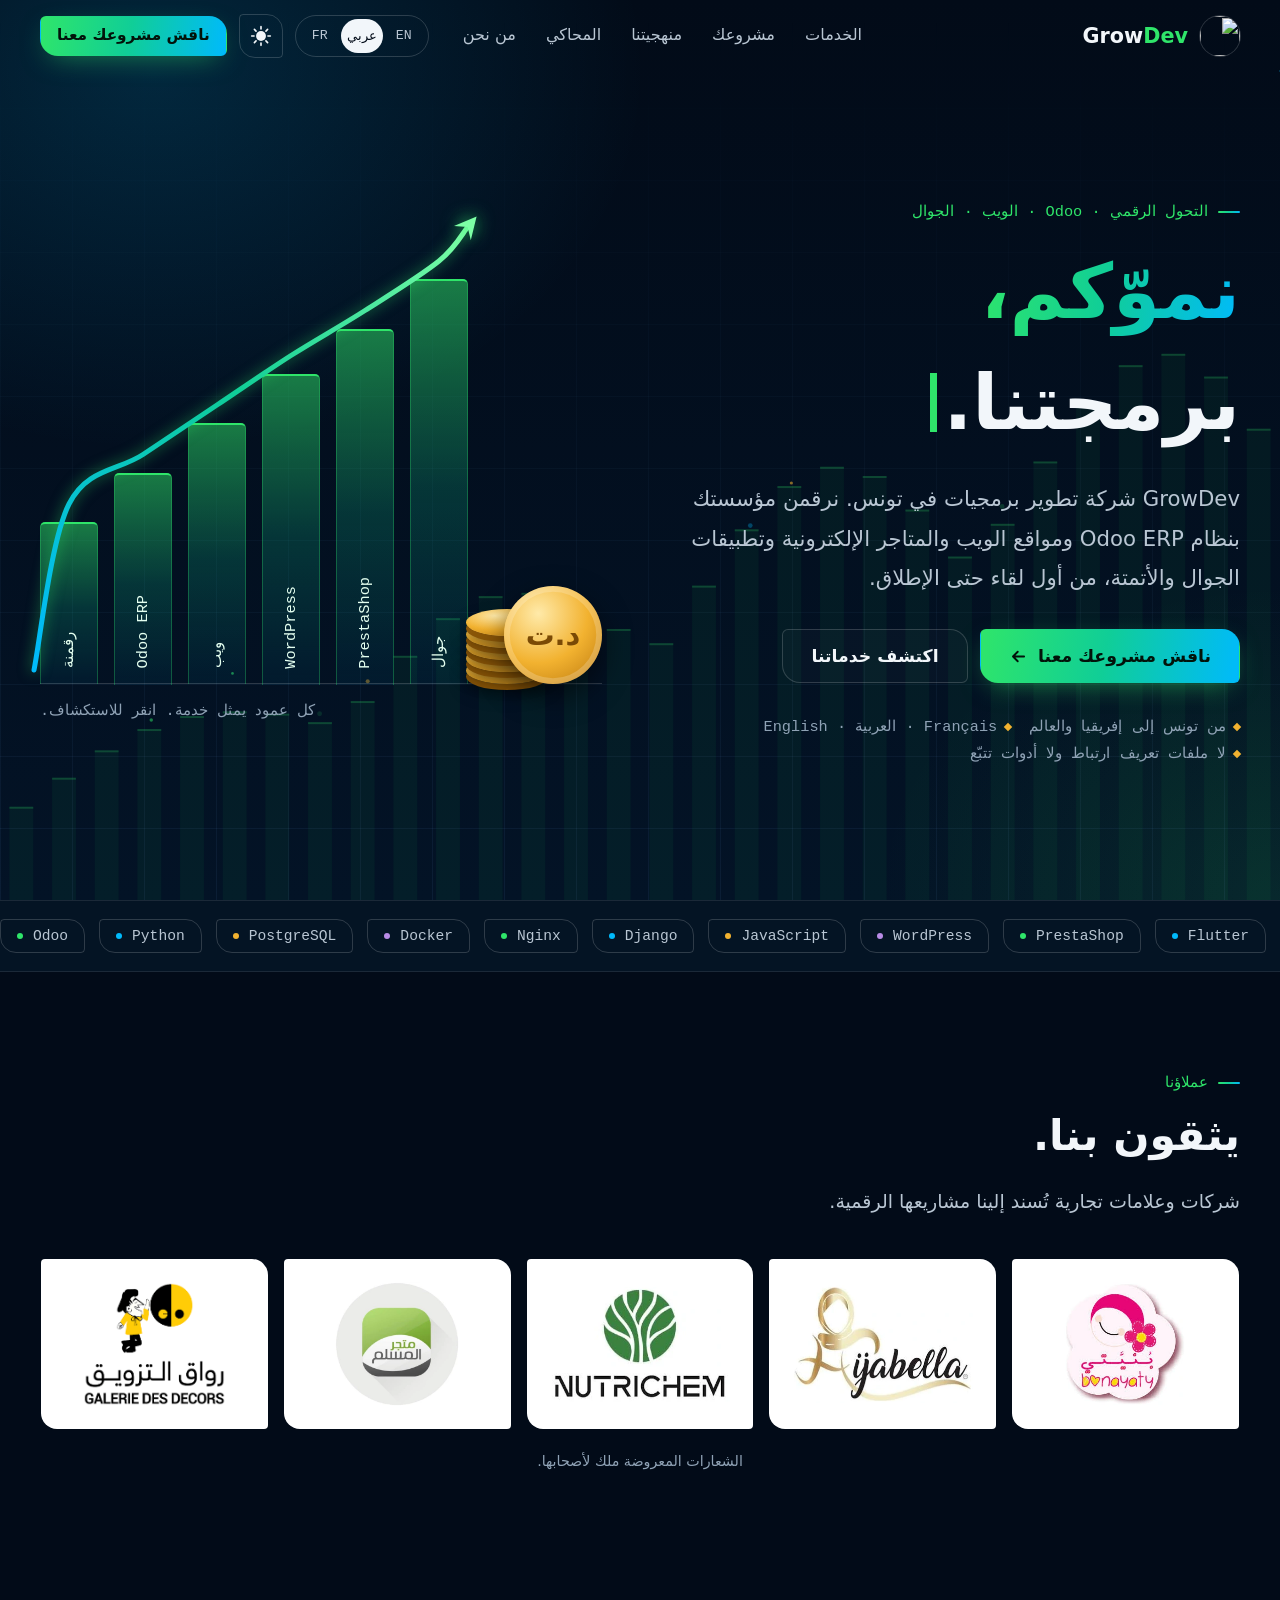
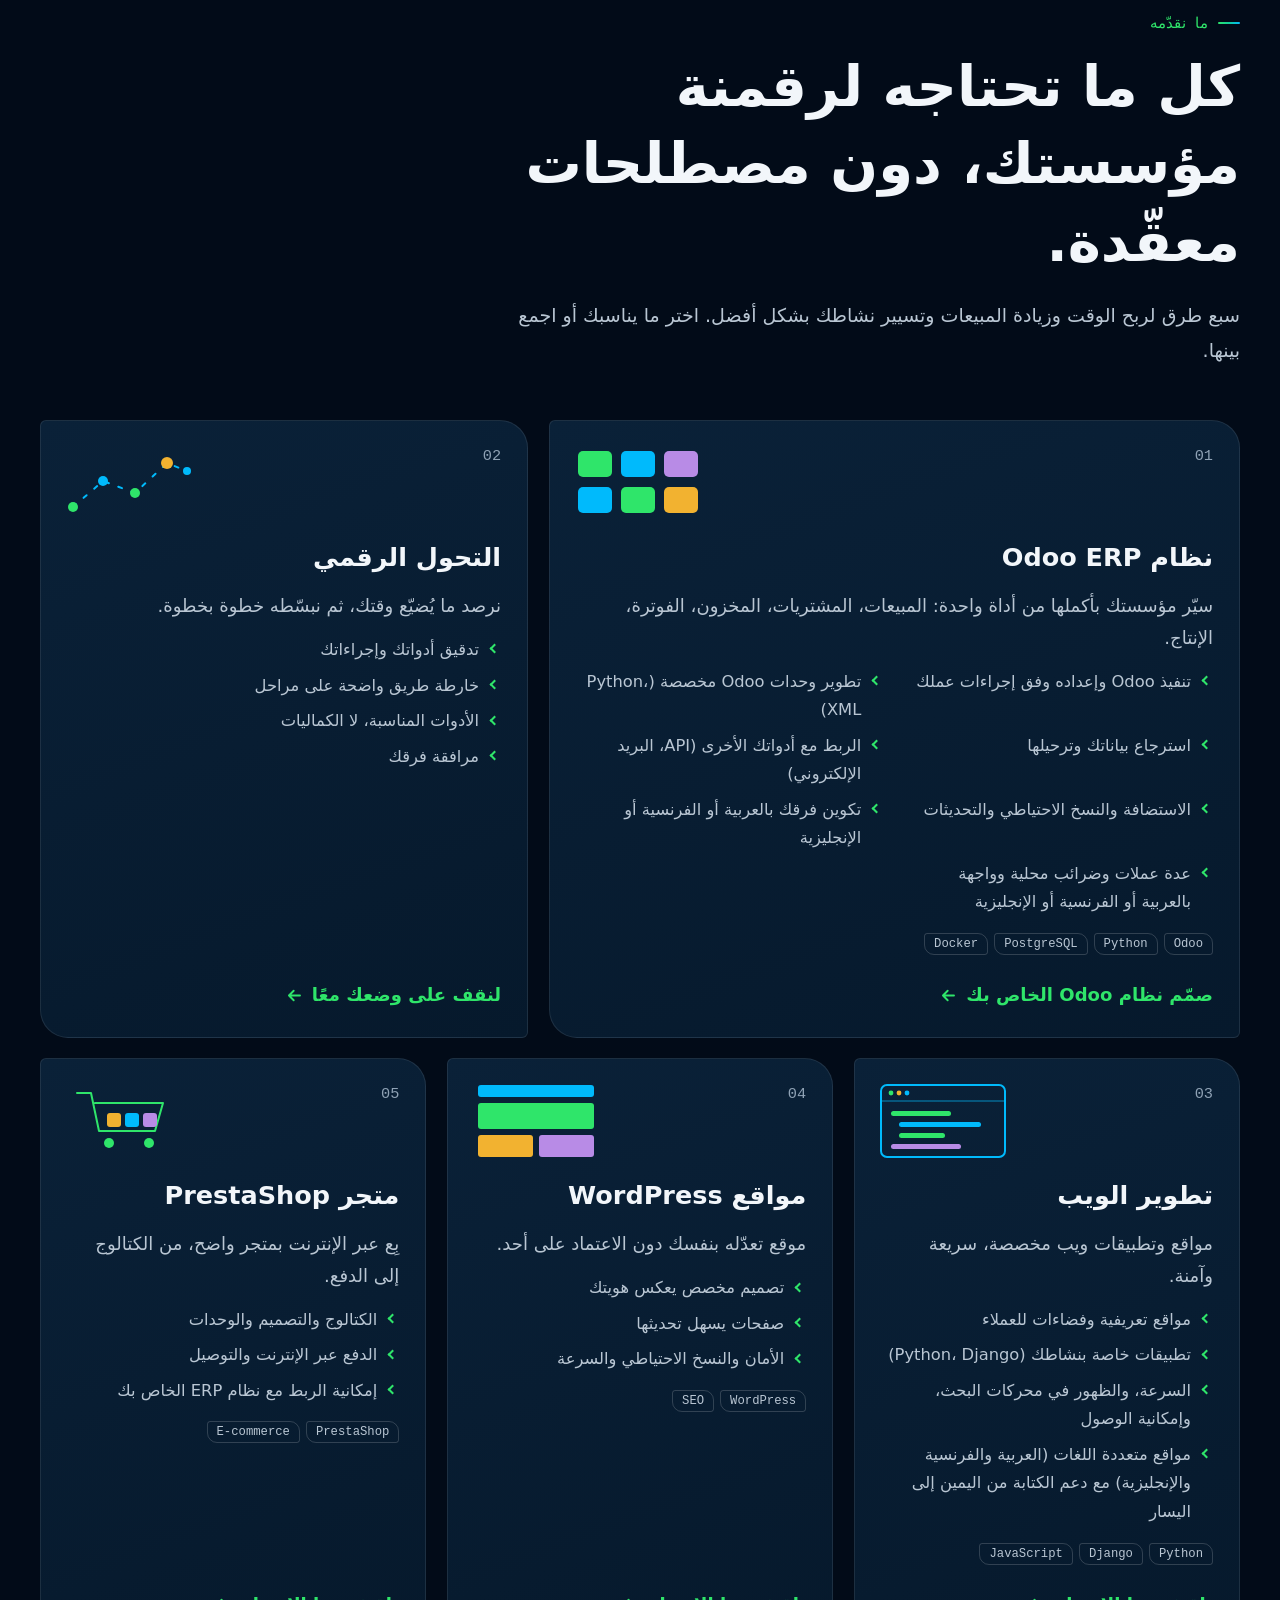
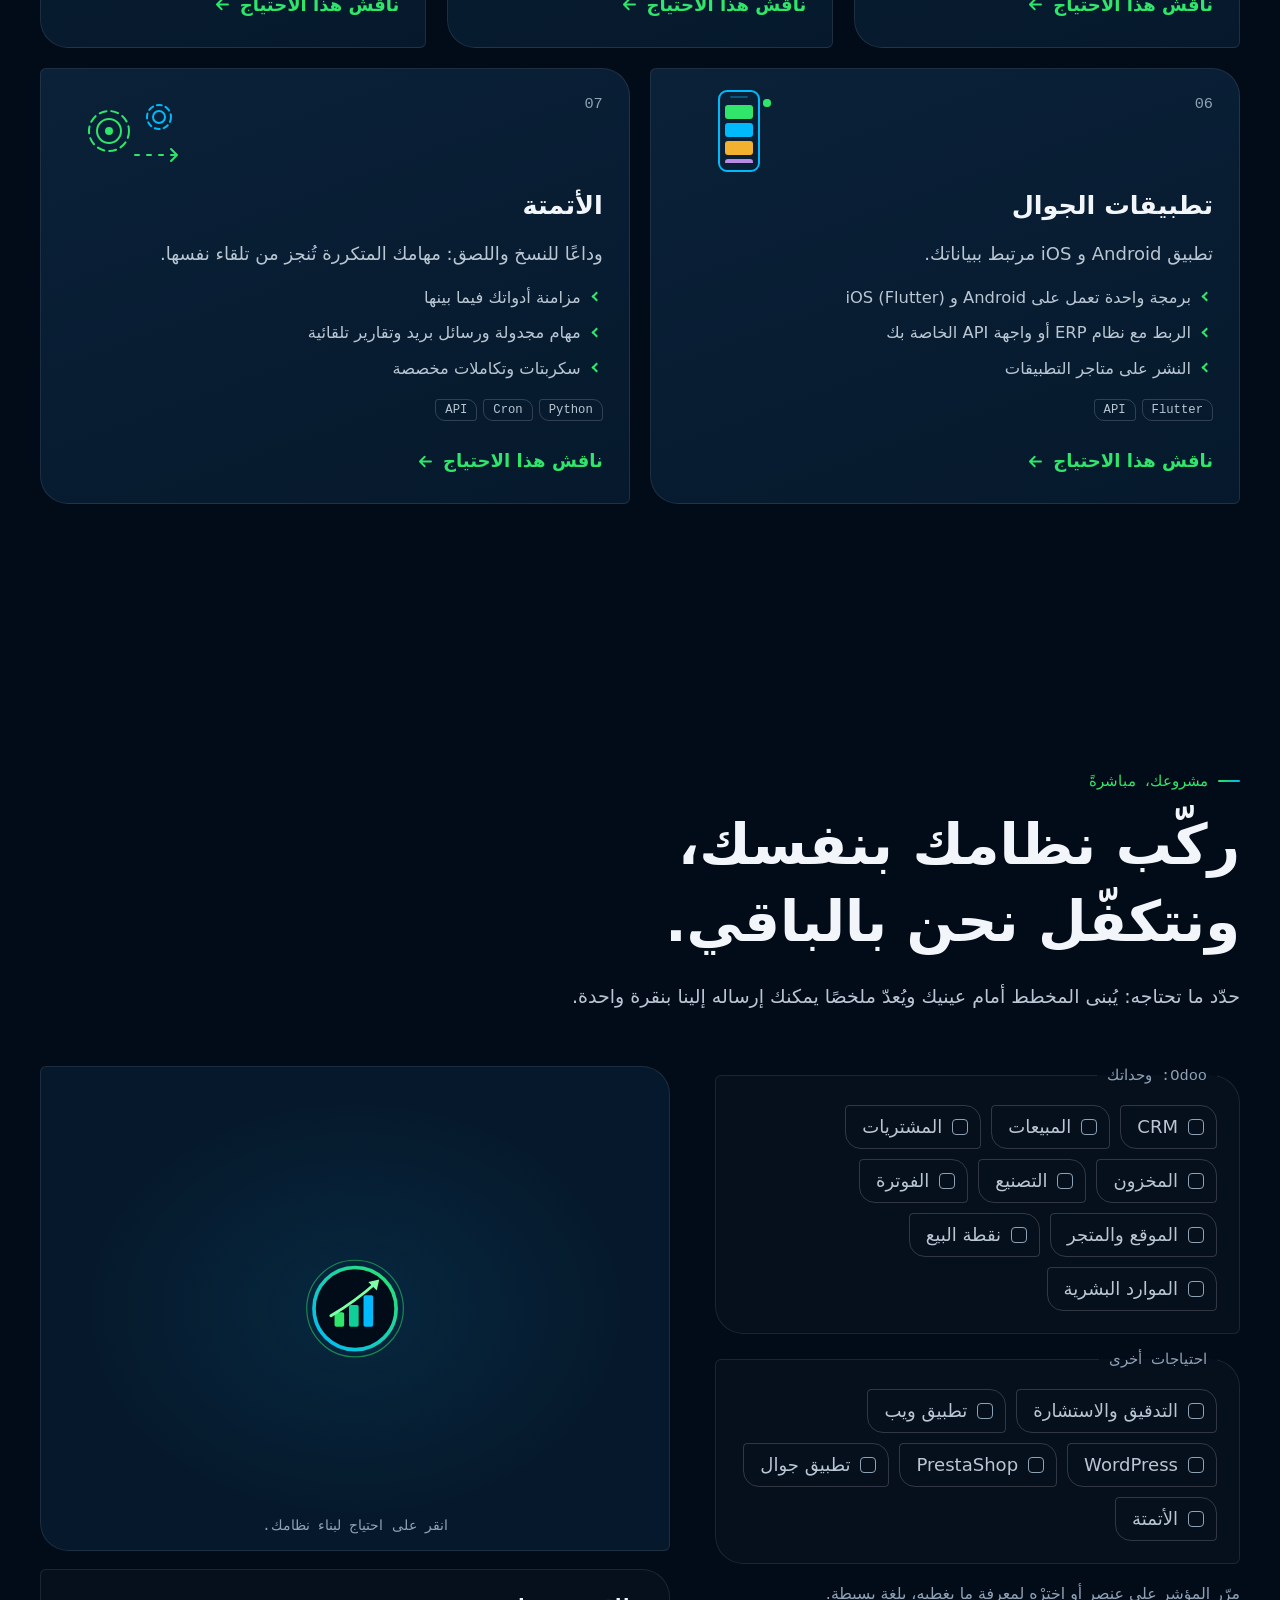
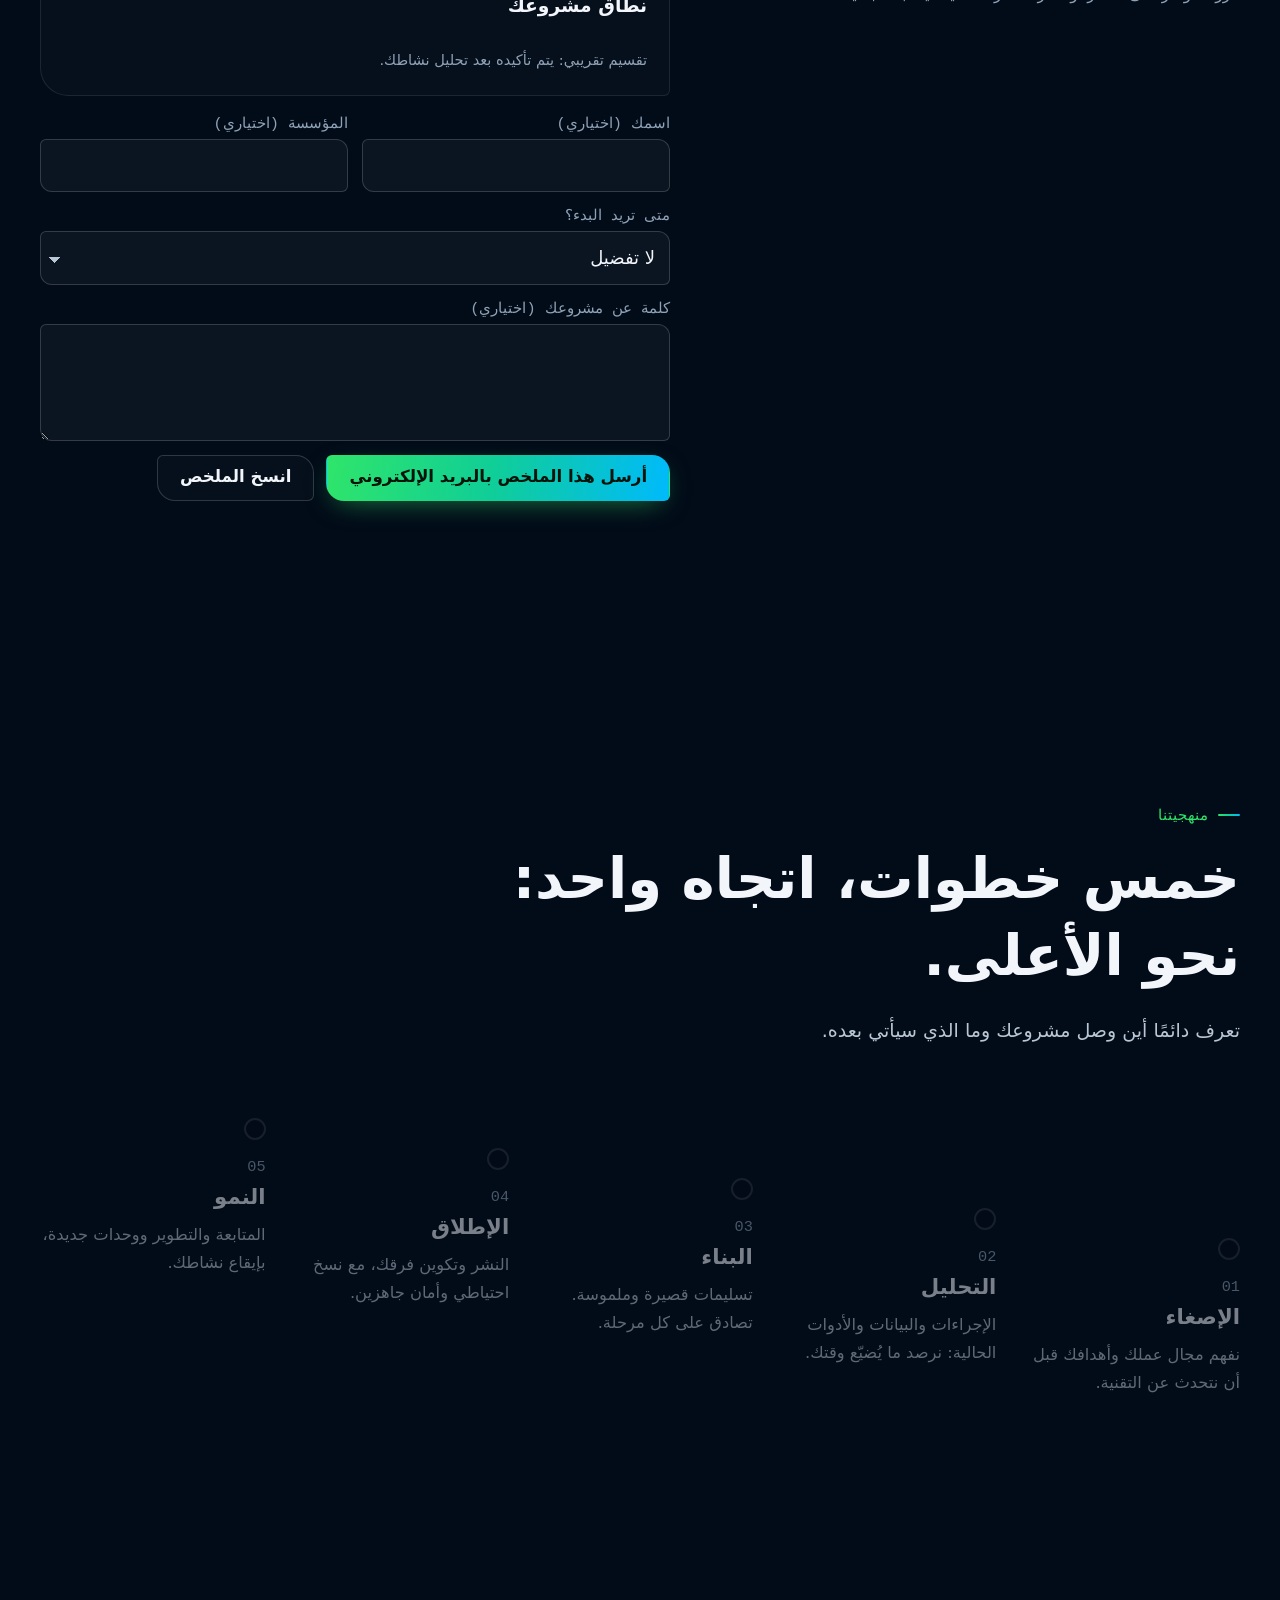
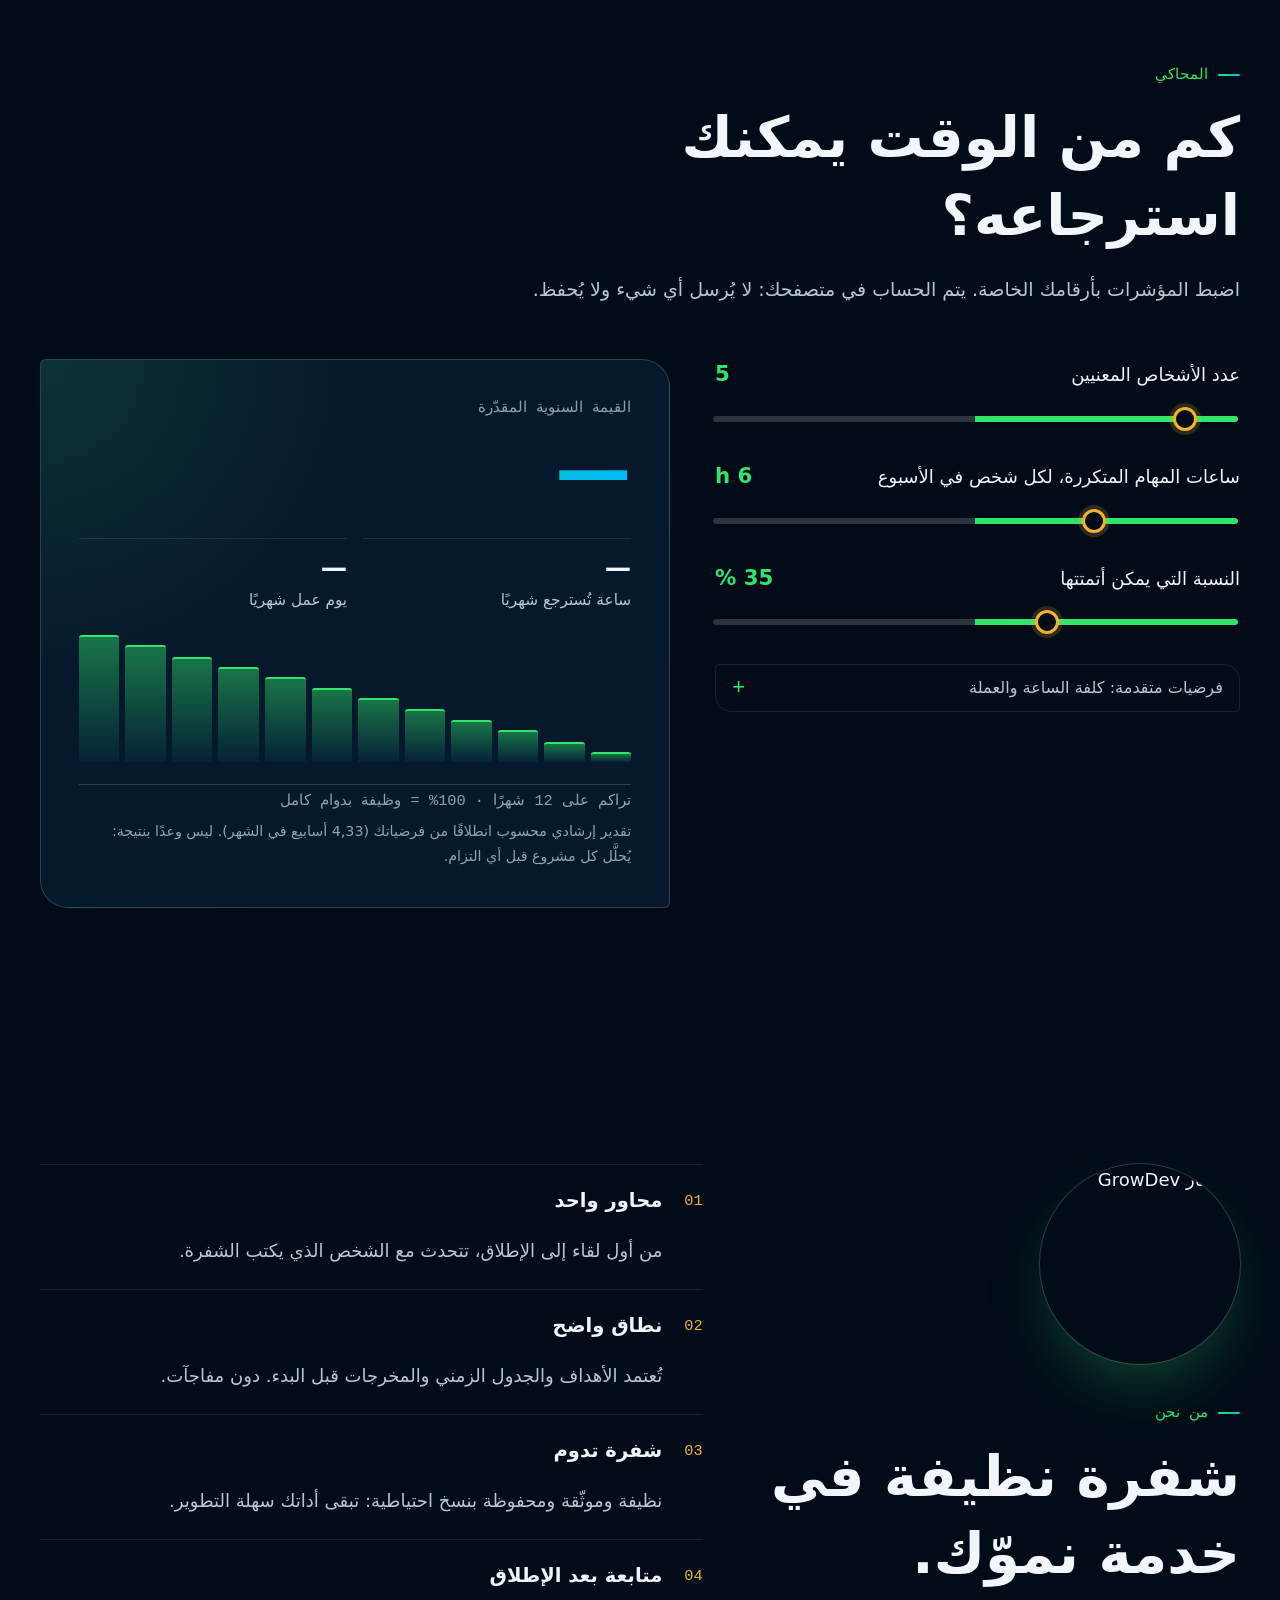
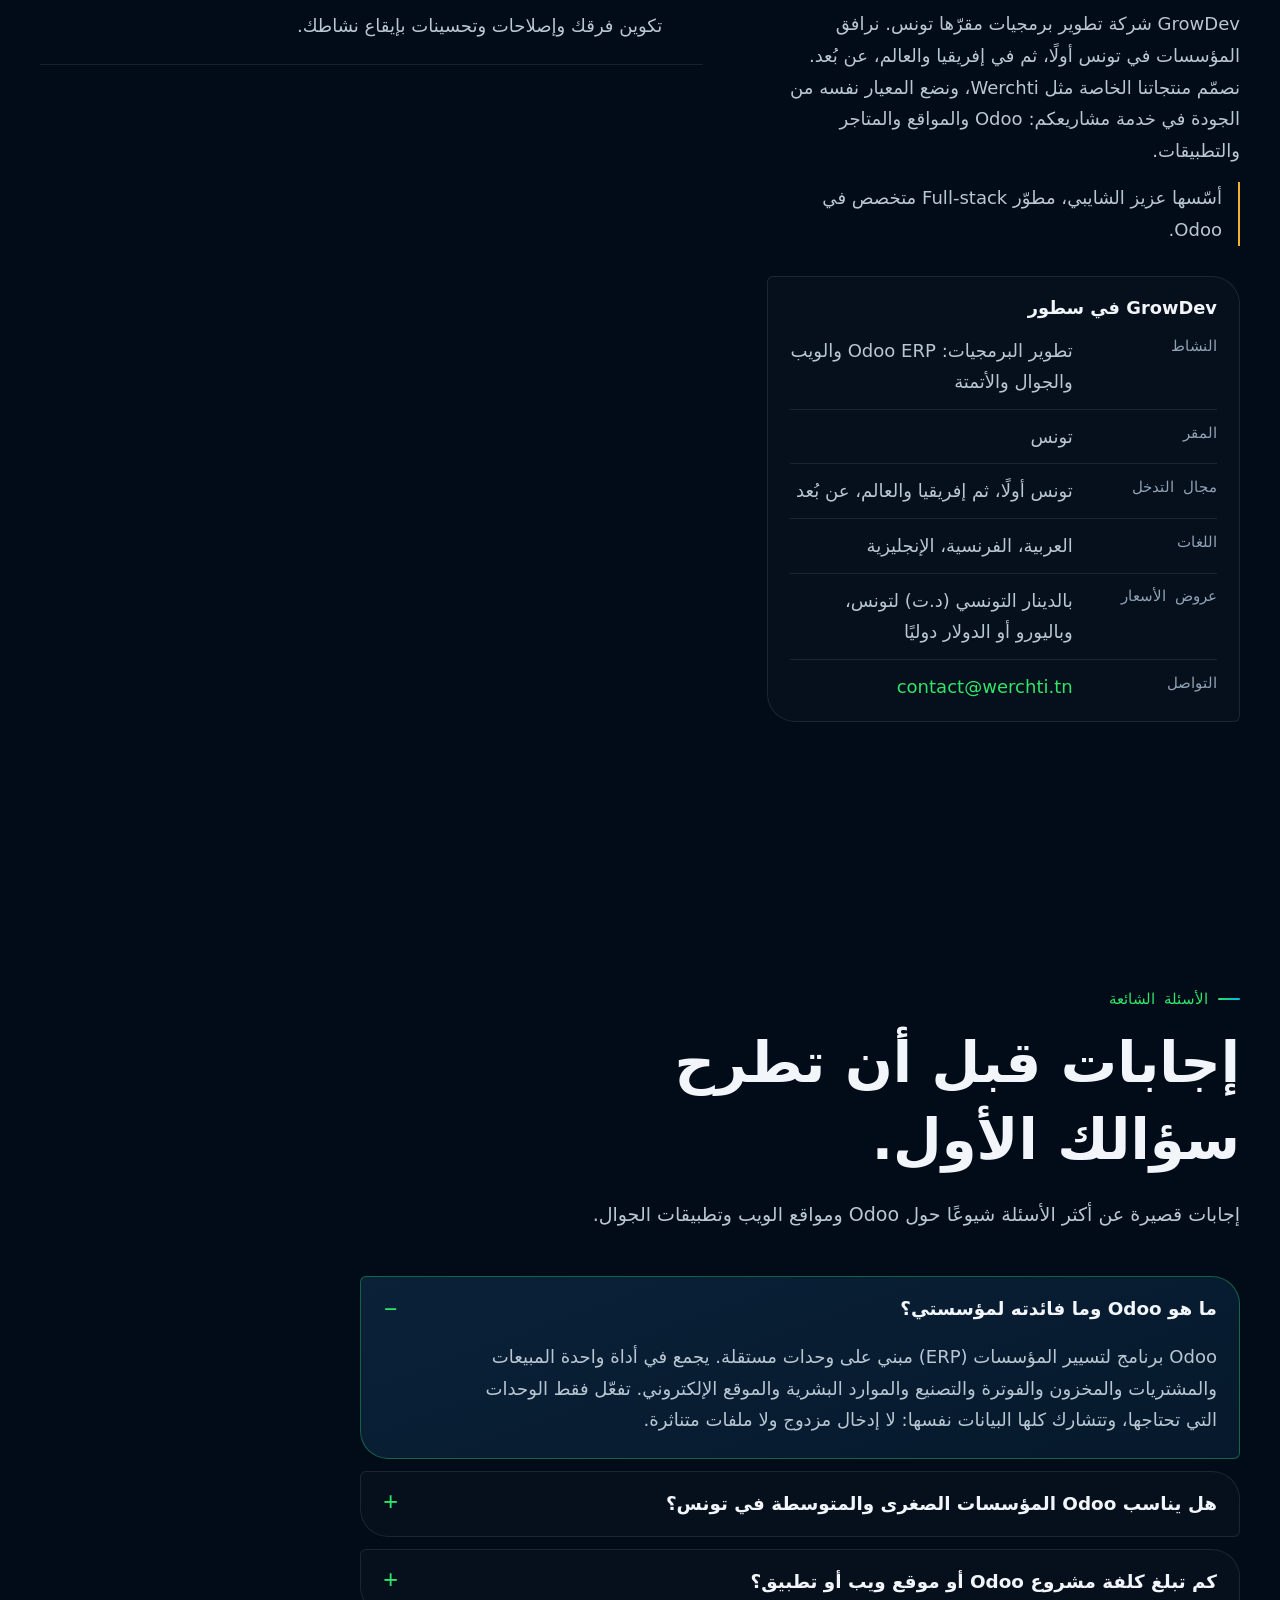
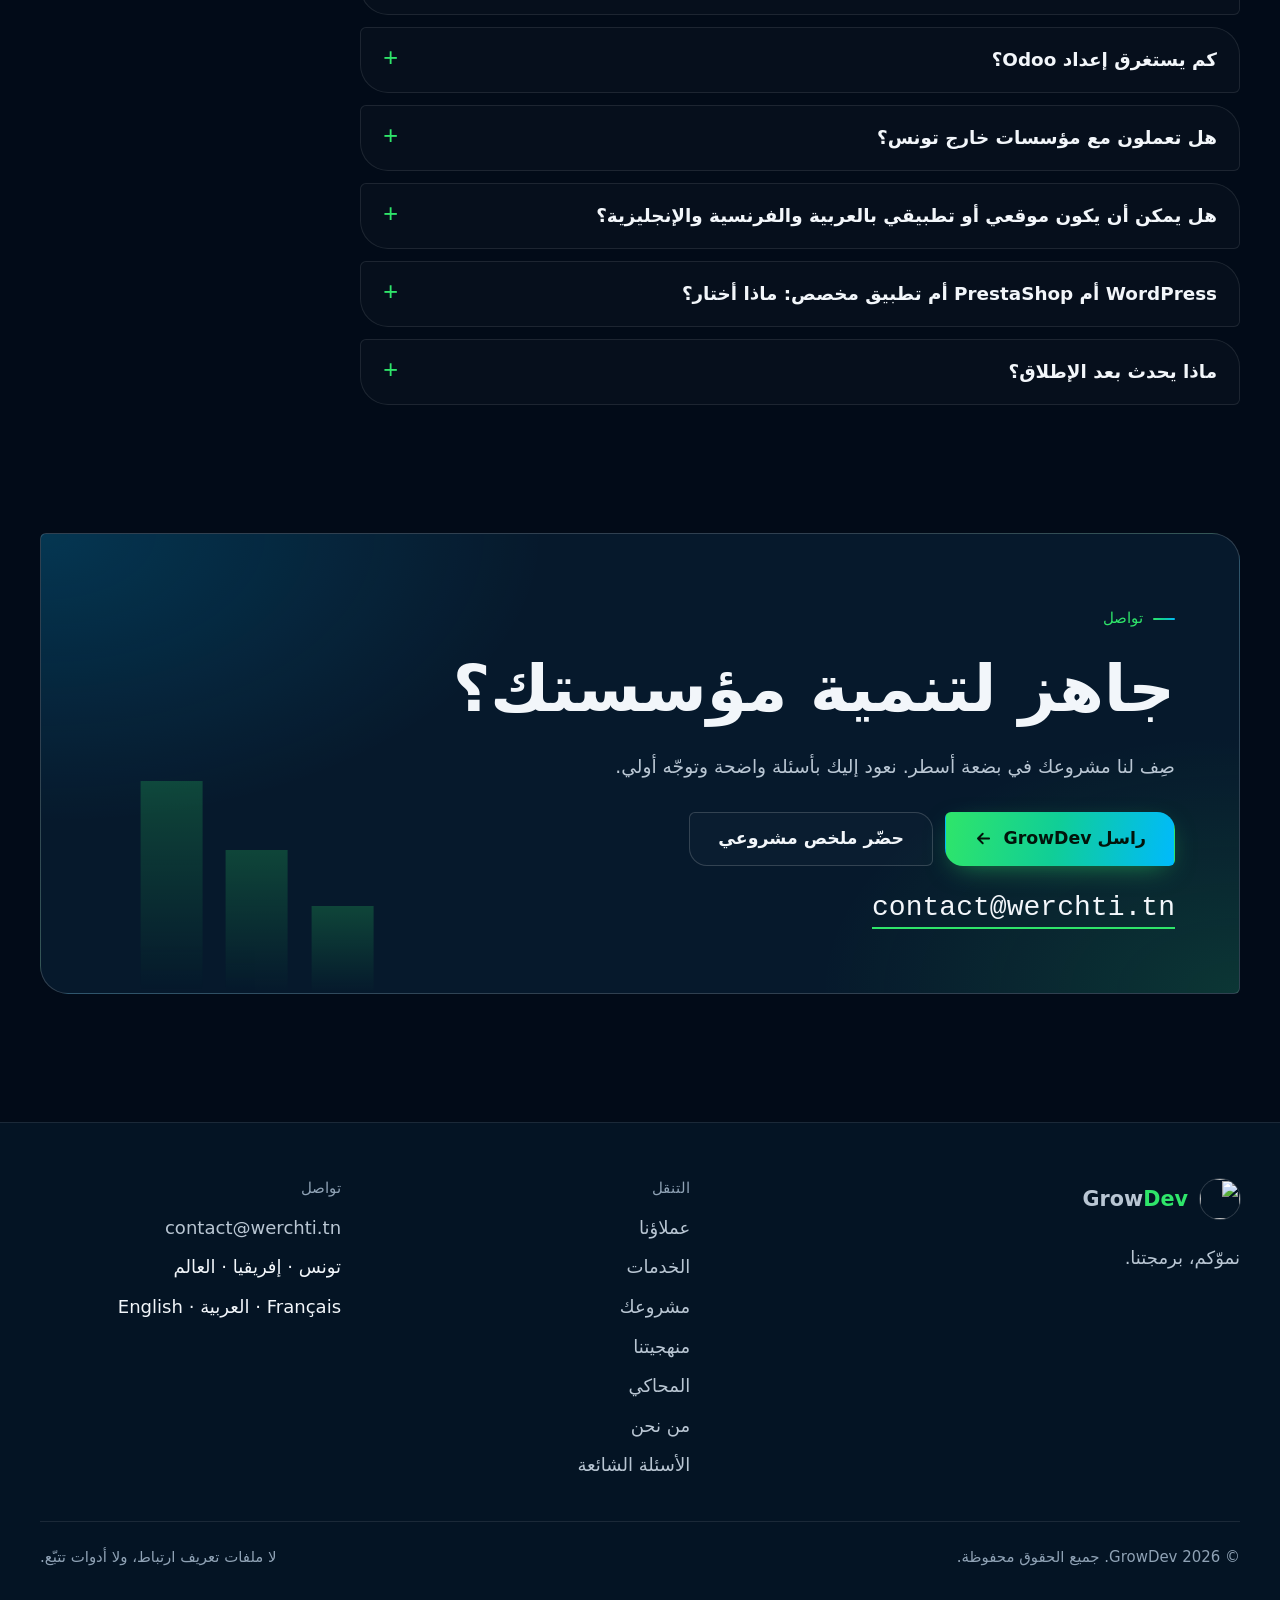
==== commit d4f8a4d8: "Add Clients section with five client logos" ====
--- a/site/ar/index.html
+++ b/site/ar/index.html
@@ -45,7 +45,7 @@
 <link rel="preload" href="../assets/fonts/plex-arabic-700.woff2" as="font" type="font/woff2" crossorigin>
 <link rel="stylesheet" href="../assets/css/styles.css">
 <script src="../assets/js/boot.js"></script>
-<script type="application/ld+json">{"@context":"https://schema.org","@graph":[{"@type":["Organization","ProfessionalService"],"@id":"https://growdev-tn.github.io/#organization","name":"GrowDev","url":"https://growdev-tn.github.io/","logo":{"@type":"ImageObject","url":"https://growdev-tn.github.io/assets/img/icon-512.png","width":512,"height":512},"image":"https://growdev-tn.github.io/assets/img/og-ar.jpg","slogan":"نموّكم، برمجتنا.","description":"GrowDev شركة تطوير برمجيات مقرّها تونس. تصمّم أنظمة Odoo ERP ومواقع WordPress ومتاجر PrestaShop وتطبيقات الويب والجوال وحلول الأتمتة للمؤسسات في تونس وإفريقيا والعالم، بالعربية والفرنسية والإنجليزية.","email":"contact@werchti.tn","address":{"@type":"PostalAddress","addressCountry":"TN"},"areaServed":[{"@type":"Country","name":"Tunisia"},{"@type":"Continent","name":"Africa"},"Worldwide"],"knowsLanguage":["fr","ar","en"],"knowsAbout":["Odoo","ERP","Digital transformation","WordPress","PrestaShop","Flutter","Python","Django","Business automation"],"founder":{"@id":"https://growdev-tn.github.io/#founder"},"contactPoint":{"@type":"ContactPoint","contactType":"sales","email":"contact@werchti.tn","availableLanguage":["French","Arabic","English"],"areaServed":["TN","Africa","Worldwide"]},"hasOfferCatalog":{"@type":"OfferCatalog","name":"خدمات GrowDev","itemListElement":[{"@type":"Offer","itemOffered":{"@id":"https://growdev-tn.github.io/#service-odoo"}},{"@type":"Offer","itemOffered":{"@id":"https://growdev-tn.github.io/#service-digital"}},{"@type":"Offer","itemOffered":{"@id":"https://growdev-tn.github.io/#service-web"}},{"@type":"Offer","itemOffered":{"@id":"https://growdev-tn.github.io/#service-wordpress"}},{"@type":"Offer","itemOffered":{"@id":"https://growdev-tn.github.io/#service-prestashop"}},{"@type":"Offer","itemOffered":{"@id":"https://growdev-tn.github.io/#service-mobile"}},{"@type":"Offer","itemOffered":{"@id":"https://growdev-tn.github.io/#service-automation"}}]},"sameAs":["https://github.com/aziz-art"]},{"@type":"Person","@id":"https://growdev-tn.github.io/#founder","name":"Aziz Chaibi","jobTitle":"مطوّر Full-stack متخصص في Odoo","worksFor":{"@id":"https://growdev-tn.github.io/#organization"},"knowsLanguage":["fr","ar","en"]},{"@type":"WebSite","@id":"https://growdev-tn.github.io/#website","url":"https://growdev-tn.github.io/","name":"GrowDev","publisher":{"@id":"https://growdev-tn.github.io/#organization"},"inLanguage":["fr","ar","en"]},{"@type":"WebPage","@id":"https://growdev-tn.github.io/ar/#webpage","url":"https://growdev-tn.github.io/ar/","name":"GrowDev | نظام Odoo ERP ومواقع الويب وتطبيقات الجوال في تونس","description":"GrowDev شركة تطوير برمجيات في تونس: نظام Odoo ERP ومواقع الويب والمتاجر الإلكترونية وتطبيقات الجوال للمؤسسات في تونس وإفريقيا والعالم.","inLanguage":"ar","isPartOf":{"@id":"https://growdev-tn.github.io/#website"},"about":{"@id":"https://growdev-tn.github.io/#organization"},"primaryImageOfPage":{"@type":"ImageObject","url":"https://growdev-tn.github.io/assets/img/og-ar.jpg","width":1200,"height":630},"dateModified":"2026-11-15"},{"@type":"Service","@id":"https://growdev-tn.github.io/#service-odoo","name":"نظام Odoo ERP","description":"سيّر مؤسستك بأكملها من أداة واحدة: المبيعات، المشتريات، المخزون، الفوترة، الإنتاج.","provider":{"@id":"https://growdev-tn.github.io/#organization"},"areaServed":[{"@type":"Country","name":"Tunisia"},{"@type":"Continent","name":"Africa"},"Worldwide"],"url":"https://growdev-tn.github.io/ar/#svc-odoo"},{"@type":"Service","@id":"https://growdev-tn.github.io/#service-digital","name":"التحول الرقمي","description":"نرصد ما يُضيّع وقتك، ثم نبسّطه خطوة بخطوة.","provider":{"@id":"https://growdev-tn.github.io/#organization"},"areaServed":[{"@type":"Country","name":"Tunisia"},{"@type":"Continent","name":"Africa"},"Worldwide"],"url":"https://growdev-tn.github.io/ar/#svc-digital"},{"@type":"Service","@id":"https://growdev-tn.github.io/#service-web","name":"تطوير الويب","description":"مواقع وتطبيقات ويب مخصصة، سريعة وآمنة.","provider":{"@id":"https://growdev-tn.github.io/#organization"},"areaServed":[{"@type":"Country","name":"Tunisia"},{"@type":"Continent","name":"Africa"},"Worldwide"],"url":"https://growdev-tn.github.io/ar/#svc-web"},{"@type":"Service","@id":"https://growdev-tn.github.io/#service-wordpress","name":"مواقع WordPress","description":"موقع تعدّله بنفسك دون الاعتماد على أحد.","provider":{"@id":"https://growdev-tn.github.io/#organization"},"areaServed":[{"@type":"Country","name":"Tunisia"},{"@type":"Continent","name":"Africa"},"Worldwide"],"url":"https://growdev-tn.github.io/ar/#svc-wp"},{"@type":"Service","@id":"https://growdev-tn.github.io/#service-prestashop","name":"متجر PrestaShop","description":"بِع عبر الإنترنت بمتجر واضح، من الكتالوج إلى الدفع.","provider":{"@id":"https://growdev-tn.github.io/#organization"},"areaServed":[{"@type":"Country","name":"Tunisia"},{"@type":"Continent","name":"Africa"},"Worldwide"],"url":"https://growdev-tn.github.io/ar/#svc-shop"},{"@type":"Service","@id":"https://growdev-tn.github.io/#service-mobile","name":"تطبيقات الجوال","description":"تطبيق Android و iOS مرتبط ببياناتك.","provider":{"@id":"https://growdev-tn.github.io/#organization"},"areaServed":[{"@type":"Country","name":"Tunisia"},{"@type":"Continent","name":"Africa"},"Worldwide"],"url":"https://growdev-tn.github.io/ar/#svc-mobile"},{"@type":"Service","@id":"https://growdev-tn.github.io/#service-automation","name":"الأتمتة","description":"وداعًا للنسخ واللصق: مهامك المتكررة تُنجز من تلقاء نفسها.","provider":{"@id":"https://growdev-tn.github.io/#organization"},"areaServed":[{"@type":"Country","name":"Tunisia"},{"@type":"Continent","name":"Africa"},"Worldwide"],"url":"https://growdev-tn.github.io/ar/#svc-auto"},{"@type":"FAQPage","@id":"https://growdev-tn.github.io/ar/#faq","url":"https://growdev-tn.github.io/ar/#faq","inLanguage":"ar","isPartOf":{"@id":"https://growdev-tn.github.io/ar/#webpage"},"mainEntity":[{"@type":"Question","name":"ما هو Odoo وما فائدته لمؤسستي؟","acceptedAnswer":{"@type":"Answer","text":"Odoo برنامج لتسيير المؤسسات (ERP) مبني على وحدات مستقلة. يجمع في أداة واحدة المبيعات والمشتريات والمخزون والفوترة والتصنيع والموارد البشرية والموقع الإلكتروني. تفعّل فقط الوحدات التي تحتاجها، وتتشارك كلها البيانات نفسها: لا إدخال مزدوج ولا ملفات متناثرة."}},{"@type":"Question","name":"هل يناسب Odoo المؤسسات الصغرى والمتوسطة في تونس؟","acceptedAnswer":{"@type":"Answer","text":"نعم، متى كانت مبيعاتك أو مخزونك أو فواتيرك موزعة بين ملفات وأدوات منفصلة. يُركَّب Odoo على مراحل، ويدعم عدة عملات وضرائب، وتتوفر واجهته بالعربية والفرنسية والإنجليزية. نبدأ بتحليل نشاطك للتأكد من أنه الخيار الصحيح."}},{"@type":"Question","name":"كم تبلغ كلفة مشروع Odoo أو موقع ويب أو تطبيق؟","acceptedAnswer":{"@type":"Answer","text":"تتوقف الكلفة على نطاق المشروع: عدد الوحدات وحجم البيانات المراد ترحيلها والتطويرات المخصصة والتكوين. لا ننشر تعريفة ثابتة. بعد أول لقاء نرسل لك عرض أسعار واضحًا مقسّمًا إلى مراحل: بالدينار التونسي (د.ت) لتونس، وباليورو أو الدولار دوليًا."}},{"@type":"Question","name":"كم يستغرق إعداد Odoo؟","acceptedAnswer":{"@type":"Answer","text":"يتوقف ذلك على عدد الوحدات. على سبيل التقريب، يمكن أن يكون نطاق بسيط (مثل إدارة العملاء والمبيعات والفوترة) جاهزًا في بضعة أسابيع، أما مشروع كامل مع ترحيل البيانات وتطويرات خاصة فيمتد على عدة أشهر. نسلّم على مراحل قصيرة لتستعمل الوحدات الأولى بسرعة."}},{"@type":"Question","name":"هل تعملون مع مؤسسات خارج تونس؟","acceptedAnswer":{"@type":"Answer","text":"نعم. نرافق المؤسسات التونسية أولًا، ثم مؤسسات إفريقيا وبقية العالم عن بُعد. نتواصل بالعربية والفرنسية والإنجليزية، ونعقد الاجتماعات عبر المكالمات المرئية بما يناسب توقيتك."}},{"@type":"Question","name":"هل يمكن أن يكون موقعي أو تطبيقي بالعربية والفرنسية والإنجليزية؟","acceptedAnswer":{"@type":"Answer","text":"نعم. نصمّم مواقع ومتاجر وتطبيقات متعددة اللغات، مع تخطيط من اليمين إلى اليسار للعربية وعدة عملات ومحتوى سهل الترجمة. يدعم Odoo و WordPress و PrestaShop عدة لغات، مع إضافات مخصصة عند الحاجة."}},{"@type":"Question","name":"WordPress أم PrestaShop أم تطبيق مخصص: ماذا أختار؟","acceptedAnswer":{"@type":"Answer","text":"يناسب WordPress المواقع التعريفية والمدونات التي تعدّلها بنفسك. أما PrestaShop فمصمم للبيع عبر الإنترنت مع الكتالوج والسلة والدفع. ويُبرَّر التطبيق المخصص، سواء كان ويب أو جوالًا، حين تكون إجراءاتك خاصة ولا تكفي الأدوات الموجودة. ننصحك بعد أن نفهم احتياجك."}},{"@type":"Question","name":"ماذا يحدث بعد الإطلاق؟","acceptedAnswer":{"@type":"Answer","text":"نكوّن فريقك، ونعدّ النسخ الاحتياطي والأمان، ثم نواصل المتابعة: إصلاحات وتحديثات وميزات جديدة بإيقاع نشاطك. يبقى محاورك هو نفسه من البداية إلى النهاية."}}]}]}</script>
+<script type="application/ld+json">{"@context":"https://schema.org","@graph":[{"@type":["Organization","ProfessionalService"],"@id":"https://growdev-tn.github.io/#organization","name":"GrowDev","url":"https://growdev-tn.github.io/","logo":{"@type":"ImageObject","url":"https://growdev-tn.github.io/assets/img/icon-512.png","width":512,"height":512},"image":"https://growdev-tn.github.io/assets/img/og-ar.jpg","slogan":"نموّكم، برمجتنا.","description":"GrowDev شركة تطوير برمجيات مقرّها تونس. تصمّم أنظمة Odoo ERP ومواقع WordPress ومتاجر PrestaShop وتطبيقات الويب والجوال وحلول الأتمتة للمؤسسات في تونس وإفريقيا والعالم، بالعربية والفرنسية والإنجليزية.","email":"contact@werchti.tn","address":{"@type":"PostalAddress","addressCountry":"TN"},"areaServed":[{"@type":"Country","name":"Tunisia"},{"@type":"Continent","name":"Africa"},"Worldwide"],"knowsLanguage":["fr","ar","en"],"knowsAbout":["Odoo","ERP","Digital transformation","WordPress","PrestaShop","Flutter","Python","Django","Business automation"],"founder":{"@id":"https://growdev-tn.github.io/#founder"},"contactPoint":{"@type":"ContactPoint","contactType":"sales","email":"contact@werchti.tn","availableLanguage":["French","Arabic","English"],"areaServed":["TN","Africa","Worldwide"]},"hasOfferCatalog":{"@type":"OfferCatalog","name":"خدمات GrowDev","itemListElement":[{"@type":"Offer","itemOffered":{"@id":"https://growdev-tn.github.io/#service-odoo"}},{"@type":"Offer","itemOffered":{"@id":"https://growdev-tn.github.io/#service-digital"}},{"@type":"Offer","itemOffered":{"@id":"https://growdev-tn.github.io/#service-web"}},{"@type":"Offer","itemOffered":{"@id":"https://growdev-tn.github.io/#service-wordpress"}},{"@type":"Offer","itemOffered":{"@id":"https://growdev-tn.github.io/#service-prestashop"}},{"@type":"Offer","itemOffered":{"@id":"https://growdev-tn.github.io/#service-mobile"}},{"@type":"Offer","itemOffered":{"@id":"https://growdev-tn.github.io/#service-automation"}}]},"sameAs":["https://github.com/aziz-art"]},{"@type":"Person","@id":"https://growdev-tn.github.io/#founder","name":"Aziz Chaibi","jobTitle":"مطوّر Full-stack متخصص في Odoo","worksFor":{"@id":"https://growdev-tn.github.io/#organization"},"knowsLanguage":["fr","ar","en"]},{"@type":"WebSite","@id":"https://growdev-tn.github.io/#website","url":"https://growdev-tn.github.io/","name":"GrowDev","publisher":{"@id":"https://growdev-tn.github.io/#organization"},"inLanguage":["fr","ar","en"]},{"@type":"WebPage","@id":"https://growdev-tn.github.io/ar/#webpage","url":"https://growdev-tn.github.io/ar/","name":"GrowDev | نظام Odoo ERP ومواقع الويب وتطبيقات الجوال في تونس","description":"GrowDev شركة تطوير برمجيات في تونس: نظام Odoo ERP ومواقع الويب والمتاجر الإلكترونية وتطبيقات الجوال للمؤسسات في تونس وإفريقيا والعالم.","inLanguage":"ar","isPartOf":{"@id":"https://growdev-tn.github.io/#website"},"about":{"@id":"https://growdev-tn.github.io/#organization"},"primaryImageOfPage":{"@type":"ImageObject","url":"https://growdev-tn.github.io/assets/img/og-ar.jpg","width":1200,"height":630},"dateModified":"2026-11-17"},{"@type":"Service","@id":"https://growdev-tn.github.io/#service-odoo","name":"نظام Odoo ERP","description":"سيّر مؤسستك بأكملها من أداة واحدة: المبيعات، المشتريات، المخزون، الفوترة، الإنتاج.","provider":{"@id":"https://growdev-tn.github.io/#organization"},"areaServed":[{"@type":"Country","name":"Tunisia"},{"@type":"Continent","name":"Africa"},"Worldwide"],"url":"https://growdev-tn.github.io/ar/#svc-odoo"},{"@type":"Service","@id":"https://growdev-tn.github.io/#service-digital","name":"التحول الرقمي","description":"نرصد ما يُضيّع وقتك، ثم نبسّطه خطوة بخطوة.","provider":{"@id":"https://growdev-tn.github.io/#organization"},"areaServed":[{"@type":"Country","name":"Tunisia"},{"@type":"Continent","name":"Africa"},"Worldwide"],"url":"https://growdev-tn.github.io/ar/#svc-digital"},{"@type":"Service","@id":"https://growdev-tn.github.io/#service-web","name":"تطوير الويب","description":"مواقع وتطبيقات ويب مخصصة، سريعة وآمنة.","provider":{"@id":"https://growdev-tn.github.io/#organization"},"areaServed":[{"@type":"Country","name":"Tunisia"},{"@type":"Continent","name":"Africa"},"Worldwide"],"url":"https://growdev-tn.github.io/ar/#svc-web"},{"@type":"Service","@id":"https://growdev-tn.github.io/#service-wordpress","name":"مواقع WordPress","description":"موقع تعدّله بنفسك دون الاعتماد على أحد.","provider":{"@id":"https://growdev-tn.github.io/#organization"},"areaServed":[{"@type":"Country","name":"Tunisia"},{"@type":"Continent","name":"Africa"},"Worldwide"],"url":"https://growdev-tn.github.io/ar/#svc-wp"},{"@type":"Service","@id":"https://growdev-tn.github.io/#service-prestashop","name":"متجر PrestaShop","description":"بِع عبر الإنترنت بمتجر واضح، من الكتالوج إلى الدفع.","provider":{"@id":"https://growdev-tn.github.io/#organization"},"areaServed":[{"@type":"Country","name":"Tunisia"},{"@type":"Continent","name":"Africa"},"Worldwide"],"url":"https://growdev-tn.github.io/ar/#svc-shop"},{"@type":"Service","@id":"https://growdev-tn.github.io/#service-mobile","name":"تطبيقات الجوال","description":"تطبيق Android و iOS مرتبط ببياناتك.","provider":{"@id":"https://growdev-tn.github.io/#organization"},"areaServed":[{"@type":"Country","name":"Tunisia"},{"@type":"Continent","name":"Africa"},"Worldwide"],"url":"https://growdev-tn.github.io/ar/#svc-mobile"},{"@type":"Service","@id":"https://growdev-tn.github.io/#service-automation","name":"الأتمتة","description":"وداعًا للنسخ واللصق: مهامك المتكررة تُنجز من تلقاء نفسها.","provider":{"@id":"https://growdev-tn.github.io/#organization"},"areaServed":[{"@type":"Country","name":"Tunisia"},{"@type":"Continent","name":"Africa"},"Worldwide"],"url":"https://growdev-tn.github.io/ar/#svc-auto"},{"@type":"FAQPage","@id":"https://growdev-tn.github.io/ar/#faq","url":"https://growdev-tn.github.io/ar/#faq","inLanguage":"ar","isPartOf":{"@id":"https://growdev-tn.github.io/ar/#webpage"},"mainEntity":[{"@type":"Question","name":"ما هو Odoo وما فائدته لمؤسستي؟","acceptedAnswer":{"@type":"Answer","text":"Odoo برنامج لتسيير المؤسسات (ERP) مبني على وحدات مستقلة. يجمع في أداة واحدة المبيعات والمشتريات والمخزون والفوترة والتصنيع والموارد البشرية والموقع الإلكتروني. تفعّل فقط الوحدات التي تحتاجها، وتتشارك كلها البيانات نفسها: لا إدخال مزدوج ولا ملفات متناثرة."}},{"@type":"Question","name":"هل يناسب Odoo المؤسسات الصغرى والمتوسطة في تونس؟","acceptedAnswer":{"@type":"Answer","text":"نعم، متى كانت مبيعاتك أو مخزونك أو فواتيرك موزعة بين ملفات وأدوات منفصلة. يُركَّب Odoo على مراحل، ويدعم عدة عملات وضرائب، وتتوفر واجهته بالعربية والفرنسية والإنجليزية. نبدأ بتحليل نشاطك للتأكد من أنه الخيار الصحيح."}},{"@type":"Question","name":"كم تبلغ كلفة مشروع Odoo أو موقع ويب أو تطبيق؟","acceptedAnswer":{"@type":"Answer","text":"تتوقف الكلفة على نطاق المشروع: عدد الوحدات وحجم البيانات المراد ترحيلها والتطويرات المخصصة والتكوين. لا ننشر تعريفة ثابتة. بعد أول لقاء نرسل لك عرض أسعار واضحًا مقسّمًا إلى مراحل: بالدينار التونسي (د.ت) لتونس، وباليورو أو الدولار دوليًا."}},{"@type":"Question","name":"كم يستغرق إعداد Odoo؟","acceptedAnswer":{"@type":"Answer","text":"يتوقف ذلك على عدد الوحدات. على سبيل التقريب، يمكن أن يكون نطاق بسيط (مثل إدارة العملاء والمبيعات والفوترة) جاهزًا في بضعة أسابيع، أما مشروع كامل مع ترحيل البيانات وتطويرات خاصة فيمتد على عدة أشهر. نسلّم على مراحل قصيرة لتستعمل الوحدات الأولى بسرعة."}},{"@type":"Question","name":"هل تعملون مع مؤسسات خارج تونس؟","acceptedAnswer":{"@type":"Answer","text":"نعم. نرافق المؤسسات التونسية أولًا، ثم مؤسسات إفريقيا وبقية العالم عن بُعد. نتواصل بالعربية والفرنسية والإنجليزية، ونعقد الاجتماعات عبر المكالمات المرئية بما يناسب توقيتك."}},{"@type":"Question","name":"هل يمكن أن يكون موقعي أو تطبيقي بالعربية والفرنسية والإنجليزية؟","acceptedAnswer":{"@type":"Answer","text":"نعم. نصمّم مواقع ومتاجر وتطبيقات متعددة اللغات، مع تخطيط من اليمين إلى اليسار للعربية وعدة عملات ومحتوى سهل الترجمة. يدعم Odoo و WordPress و PrestaShop عدة لغات، مع إضافات مخصصة عند الحاجة."}},{"@type":"Question","name":"WordPress أم PrestaShop أم تطبيق مخصص: ماذا أختار؟","acceptedAnswer":{"@type":"Answer","text":"يناسب WordPress المواقع التعريفية والمدونات التي تعدّلها بنفسك. أما PrestaShop فمصمم للبيع عبر الإنترنت مع الكتالوج والسلة والدفع. ويُبرَّر التطبيق المخصص، سواء كان ويب أو جوالًا، حين تكون إجراءاتك خاصة ولا تكفي الأدوات الموجودة. ننصحك بعد أن نفهم احتياجك."}},{"@type":"Question","name":"ماذا يحدث بعد الإطلاق؟","acceptedAnswer":{"@type":"Answer","text":"نكوّن فريقك، ونعدّ النسخ الاحتياطي والأمان، ثم نواصل المتابعة: إصلاحات وتحديثات وميزات جديدة بإيقاع نشاطك. يبقى محاورك هو نفسه من البداية إلى النهاية."}}]}]}</script>
 </head>
 <body>
 <a class="skip-link" href="#main" data-i18n="skip">انتقل إلى المحتوى</a>
@@ -138,6 +138,24 @@
     </ul>
   </div>
 </div>
+
+<section class="section clients-sec" id="clients" aria-labelledby="clients-title">
+  <div class="wrap">
+    <div class="sec-head" data-reveal>
+      <p class="eyebrow" data-i18n="clients.eyebrow">عملاؤنا</p>
+      <h2 class="h2" id="clients-title" data-i18n="clients.title">يثقون بنا.</h2>
+      <p class="lead" data-i18n="clients.lead">شركات وعلامات تجارية تُسند إلينا مشاريعها الرقمية.</p>
+    </div>
+    <ul class="clients">
+      <li class="client" data-reveal><img src="../assets/img/clients/bonayaty.webp" width="238" height="242" alt="Bonayaty" loading="lazy" decoding="async"></li>
+      <li class="client" data-reveal><img src="../assets/img/clients/hijabella.webp" width="360" height="235" alt="Hijabella" loading="lazy" decoding="async"></li>
+      <li class="client" data-reveal><img src="../assets/img/clients/nutrichem.webp" width="328" height="209" alt="Nutrichem" loading="lazy" decoding="async"></li>
+      <li class="client" data-reveal><img src="../assets/img/clients/matjar-al-muslim.webp" width="420" height="420" alt="متجر المسلم" loading="lazy" decoding="async"></li>
+      <li class="client" data-reveal><img src="../assets/img/clients/galerie-des-decors.webp" width="321" height="277" alt="Galerie des Décors" lang="fr" loading="lazy" decoding="async"></li>
+    </ul>
+    <p class="clients__note" data-i18n="clients.note">الشعارات المعروضة ملك لأصحابها.</p>
+  </div>
+</section>
 
 <svg width="0" height="0" style="position:absolute" aria-hidden="true" focusable="false"><symbol id="i-arrow" viewBox="0 0 24 24"><path d="M5 12h14M13 6l6 6-6 6" fill="none" stroke="currentColor" stroke-width="2.4" stroke-linecap="round" stroke-linejoin="round"/></symbol></svg>
 
@@ -489,6 +507,7 @@
       <div>
         <h2 data-i18n="foot.nav">التنقل</h2>
         <ul>
+          <li><a href="#clients" data-i18n="nav.clients">عملاؤنا</a></li>
           <li><a href="#services" data-i18n="nav.services">الخدمات</a></li>
           <li><a href="#composer" data-i18n="nav.composer">مشروعك</a></li>
           <li><a href="#methode" data-i18n="nav.method">منهجيتنا</a></li>
--- a/site/assets/css/styles.css
+++ b/site/assets/css/styles.css
@@ -21,7 +21,7 @@
   --surface-1:rgba(255,255,255,.02);--surface-2:rgba(255,255,255,.04);--hover-1:rgba(255,255,255,.05);--hover-2:rgba(255,255,255,.06);
   --hero-1:#020b18;--hero-2:#031326;--bar-label:#e4fff0;--bar-hover:brightness(1.3);--ring-in:#062414;--arrow-head:#7dffa5;
   --card-shadow:none;--pop-shadow:none;--coin-shadow:rgba(0,0,0,.5);--coin-shadow-2:rgba(0,0,0,.55);
-  --fx-grid-rgb:120,170,220;--fx-grid-a:.08;
+  --fx-grid-rgb:120,170,220;--fx-grid-a:.08;--logo-plate:#fff;
   --font-display:"Sora",system-ui,-apple-system,"Segoe UI",sans-serif;
   --font-body:"IBM Plex Sans",system-ui,-apple-system,"Segoe UI",sans-serif;
   --font-mono:"IBM Plex Mono",ui-monospace,SFMono-Regular,Menlo,monospace;
@@ -43,7 +43,7 @@
   --hero-1:#f5f9fd;--hero-2:#e8f0f7;--bar-label:#04301a;--bar-hover:saturate(1.35) brightness(.97);--ring-in:#fff;--arrow-head:#0c9a4a;
   --card-shadow:0 1px 2px rgba(6,25,44,.05),0 18px 40px -26px rgba(6,25,44,.3);--pop-shadow:0 14px 34px -14px rgba(6,25,44,.4);
   --coin-shadow:rgba(70,45,0,.3);--coin-shadow-2:rgba(70,45,0,.34);
-  --fx-grid-rgb:20,70,120;--fx-grid-a:.07;
+  --fx-grid-rgb:20,70,120;--fx-grid-a:.07;--logo-plate:#fff;
   color-scheme:light;
 }
 *,*::before,*::after{box-sizing:border-box}
@@ -91,8 +91,15 @@
 .js [data-reveal].is-in{opacity:1;transform:none}
 
 /* Header */
-.site-header{position:fixed;inset:0 0 auto 0;z-index:50;height:var(--header-h);border-bottom:1px solid transparent;transition:background .3s,border-color .3s,backdrop-filter .3s}
-.site-header.is-scrolled{background:rgba(var(--bg-rgb),.8);-webkit-backdrop-filter:blur(14px) saturate(1.3);backdrop-filter:blur(14px) saturate(1.3);border-color:var(--line)}
+.site-header{position:fixed;inset:0 0 auto 0;z-index:50;height:var(--header-h);border-bottom:1px solid transparent;transition:border-color .3s}
+/* The frosted bar is a layer of its own. A blur on the header itself would make the header the container of the fixed mobile menu, and the menu would
+   shrink to a 48px strip as soon as the page is scrolled. Never put backdrop-filter, filter or transform on .site-header (the checker enforces it).
+   The layer reaches 1px below the header so it also sits under the border line, as the header's own background did before. */
+.site-header::before{content:"";position:absolute;inset:0 0 -1px 0;z-index:-1;pointer-events:none;background:rgba(var(--bg-rgb),0);transition:background .3s,-webkit-backdrop-filter .3s,backdrop-filter .3s}
+.site-header.is-scrolled{border-color:var(--line)}
+.site-header.is-scrolled::before{background:rgba(var(--bg-rgb),.8);-webkit-backdrop-filter:blur(14px) saturate(1.3);backdrop-filter:blur(14px) saturate(1.3)}
+.site-header.is-menu-open::before{background:rgba(var(--bg-rgb),.97);-webkit-backdrop-filter:blur(16px);backdrop-filter:blur(16px)}
+.site-header.is-menu-open{border-color:var(--line)}
 .bar-row{display:flex;align-items:center;gap:20px;height:100%}
 .brand{display:inline-flex;align-items:center;gap:12px;font:700 1.22rem var(--font-display);letter-spacing:-.02em}
 .brand img{border-radius:50%;box-shadow:0 0 0 1px var(--line-2)}
@@ -133,7 +140,7 @@
 @media (max-width:1140px){
   .menu-btn{display:block}
   .header-tools .btn{display:none}
-  .nav{position:fixed;inset:var(--header-h) 0 0 0;flex-direction:column;align-items:stretch;gap:4px;margin:0;padding:24px var(--gut);background:rgba(var(--bg-rgb),.97);-webkit-backdrop-filter:blur(16px);backdrop-filter:blur(16px);opacity:0;visibility:hidden;transform:translateY(-8px);transition:opacity .25s,transform .25s var(--ease),visibility .25s}
+  .nav{position:fixed;inset:var(--header-h) 0 0 0;flex-direction:column;align-items:stretch;gap:4px;margin:0;padding:24px var(--gut);background:rgba(var(--bg-rgb),.97);-webkit-backdrop-filter:blur(16px);backdrop-filter:blur(16px);overflow-y:auto;overscroll-behavior:contain;opacity:0;visibility:hidden;transform:translateY(-8px);transition:opacity .25s,transform .25s var(--ease),visibility .25s}
   .nav.is-open{opacity:1;visibility:visible;transform:none}
   .nav a{padding:16px 6px;font:600 1.4rem var(--font-display);border-bottom:1px solid var(--line);border-radius:0}
   .bar-row{gap:12px}
@@ -207,6 +214,19 @@
   .hero__grid{grid-template-columns:1fr}
   .growth{height:clamp(320px,56vh,440px);margin-top:12px}
 }
+/* Clients: each logo sits on a white plate. The logo files are drawn on white, so --logo-plate is white in both themes (tools/check.mjs enforces it).
+   The picture is laid inside the plate and fitted with object-fit:contain: a logo of any shape fits, and none can be stretched. Add a client in src/site.json. */
+.clients-sec{padding-block:clamp(56px,7vw,96px) 0}
+.clients-sec .h2{font-size:clamp(1.65rem,1.05rem + 2.2vw,2.5rem)}
+.clients-sec .lead,.clients__note{text-wrap:balance}
+.clients{--cols:2;--gap:clamp(10px,2vw,16px);--pad:clamp(12px,2.4vw,22px);display:flex;flex-wrap:wrap;justify-content:center;gap:var(--gap);margin-top:clamp(26px,3.6vw,40px)}
+.client{position:relative;flex:0 0 calc((100% - (var(--cols) - 1)*var(--gap))/var(--cols) - .5px);aspect-ratio:4/3;min-width:0;background:var(--logo-plate);border:1px solid var(--line-2);border-radius:var(--r-chip);box-shadow:var(--card-shadow)}
+.client img{position:absolute;inset:var(--pad);width:calc(100% - 2*var(--pad));height:calc(100% - 2*var(--pad));object-fit:contain}
+.client:nth-child(4n+2){--d:1}.client:nth-child(4n+3){--d:2}.client:nth-child(4n){--d:3}
+.clients__note{margin-top:20px;color:var(--muted);font-size:.84rem;text-align:center}
+@media (min-width:600px){.clients{--cols:3}}
+@media (min-width:1000px){.clients{--cols:5}}
+
 /* Services bento */
 .svc-grid{display:grid;grid-template-columns:repeat(12,minmax(0,1fr));gap:clamp(14px,1.6vw,22px);margin-top:52px}
 .svc{grid-column:span 4;position:relative;display:flex;flex-direction:column;gap:14px;padding:26px 26px 24px;min-width:0;overflow:hidden;background:linear-gradient(160deg,var(--panel-2),var(--panel));border:1px solid var(--line);border-radius:var(--r-card);transition:transform .4s var(--ease),border-color .3s,box-shadow .4s}
@@ -360,7 +380,7 @@
 
 /* About / commitments */
 .about{display:grid;grid-template-columns:minmax(0,5fr) minmax(0,7fr);gap:clamp(28px,5vw,88px);align-items:start}
-.about__badge{width:clamp(140px,16vw,200px);aspect-ratio:1;border-radius:50%;box-shadow:0 0 0 1px var(--line-2),0 30px 80px -30px rgba(var(--g-rgb),.45);margin-bottom:28px}
+.about__badge{width:clamp(140px,16vw,200px);height:auto;aspect-ratio:1;border-radius:50%;box-shadow:0 0 0 1px var(--line-2),0 30px 80px -30px rgba(var(--g-rgb),.45);margin-bottom:28px}
 .about p:not(.eyebrow){color:var(--ink-2);margin-top:16px;max-width:52ch}
 .about .who{margin-top:24px;padding-inline-start:16px;border-inline-start:2px solid var(--gold);color:var(--ink)}
 .pledge{display:grid;grid-template-columns:auto 1fr;gap:4px 22px;padding:22px 0;border-top:1px solid var(--line)}
@@ -380,6 +400,7 @@
 
 @media (max-width:1000px){
   .composer,.sim,.about{grid-template-columns:1fr}
+  .about__badge{display:block;width:clamp(88px,27vw,116px);margin-inline:auto;margin-bottom:22px}
   .picker{position:static}
 }
 @media (max-width:900px){
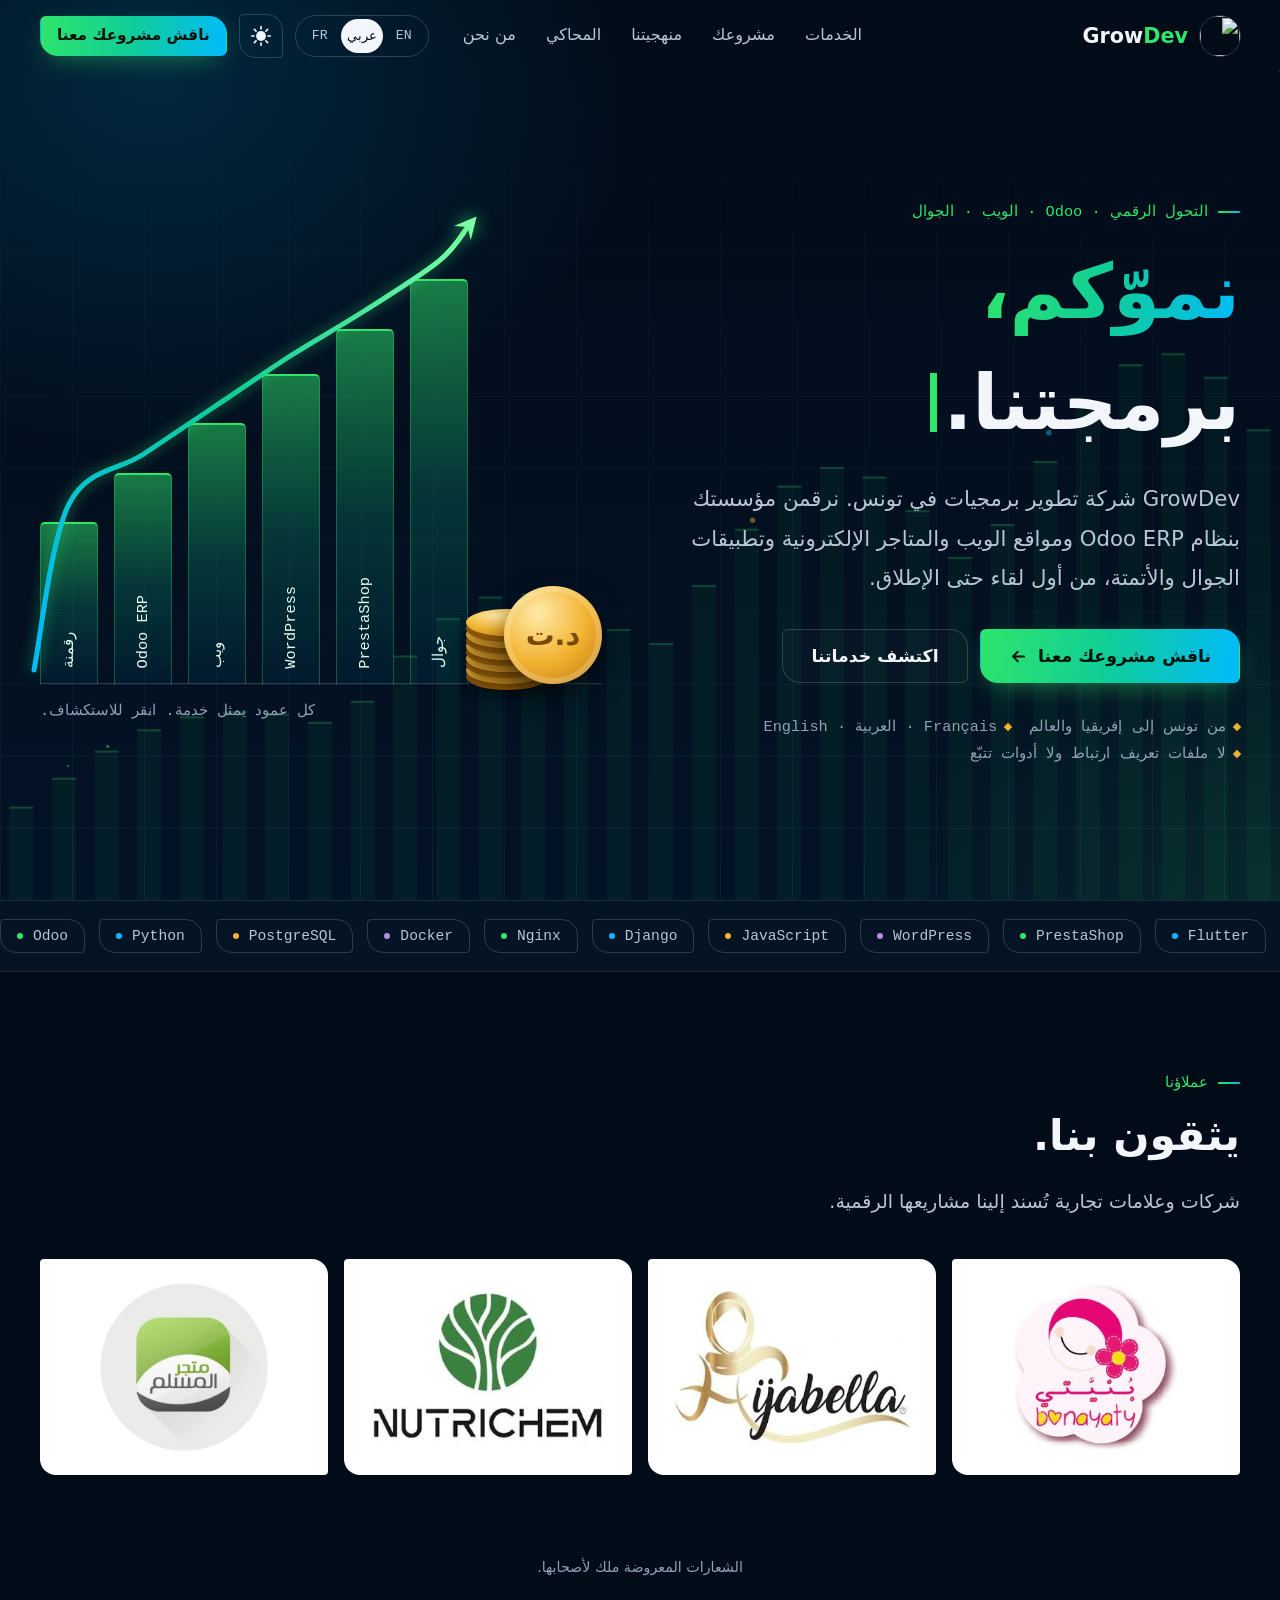
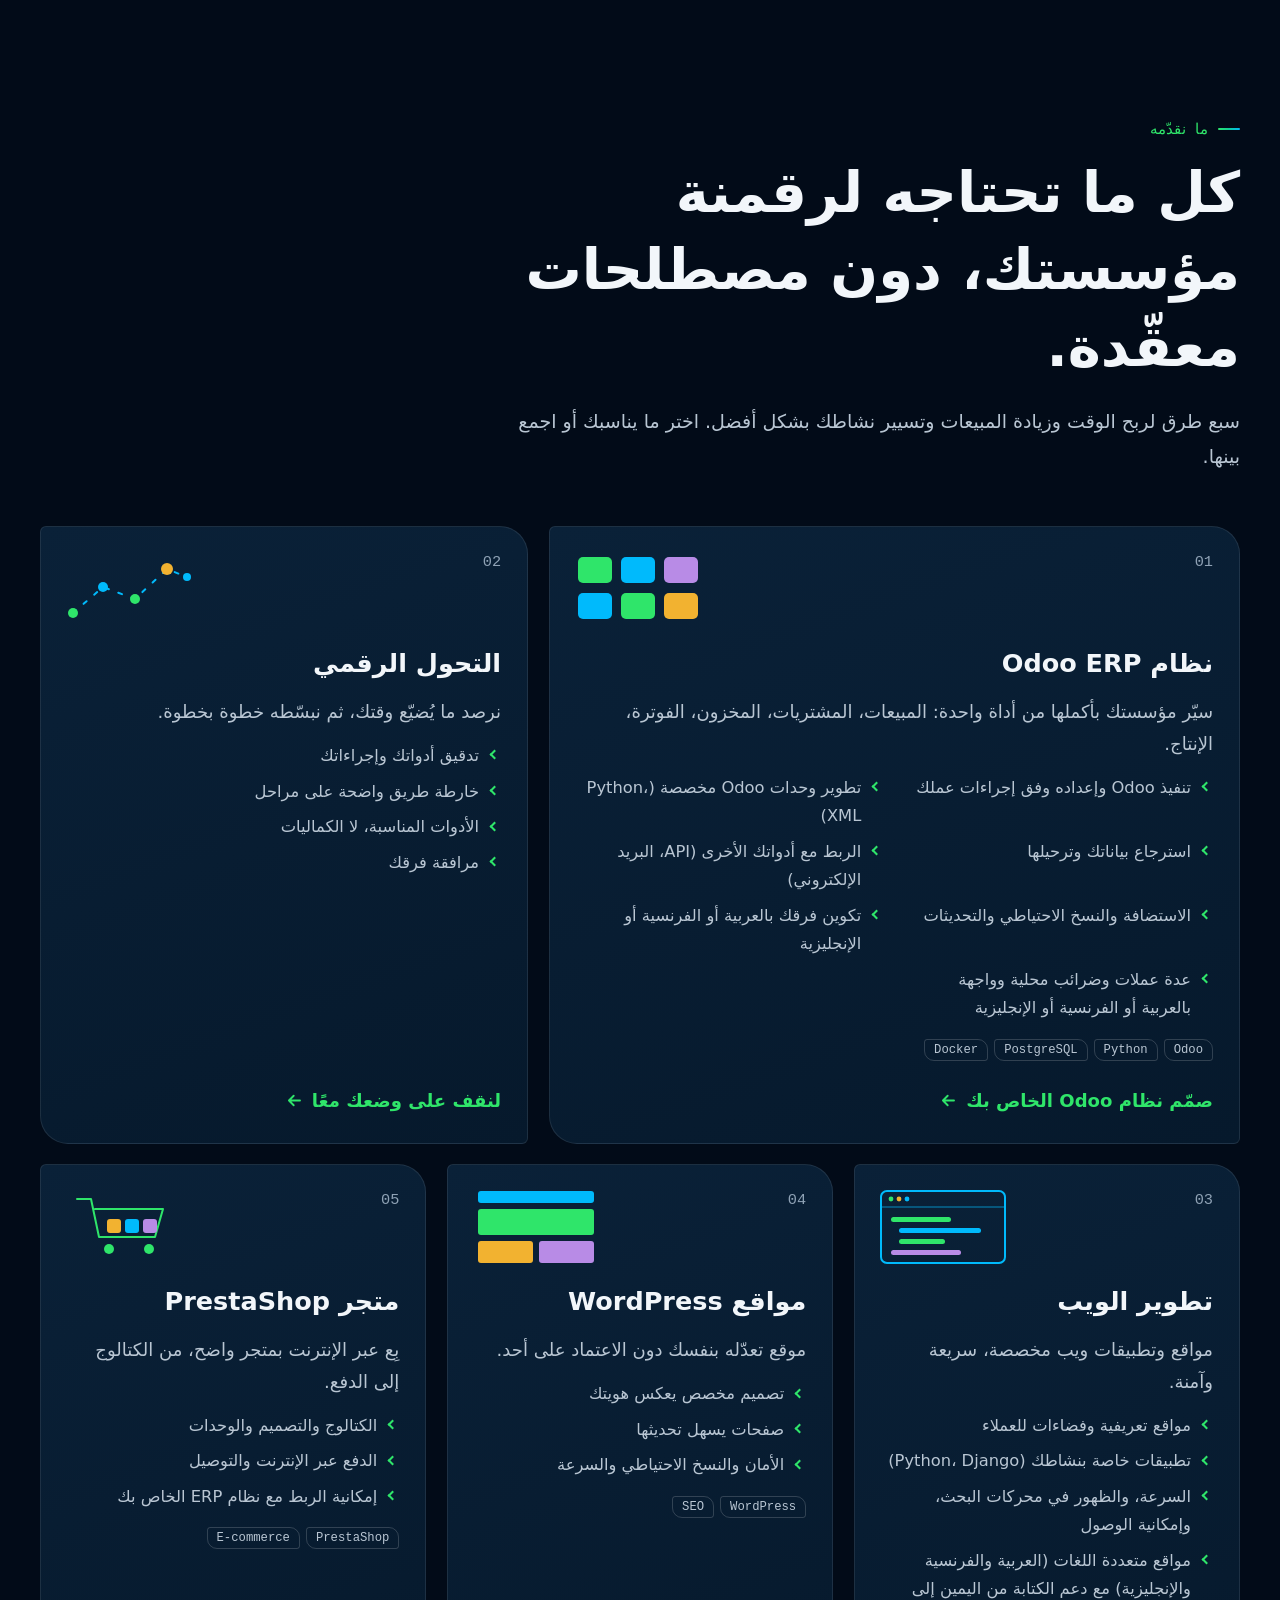
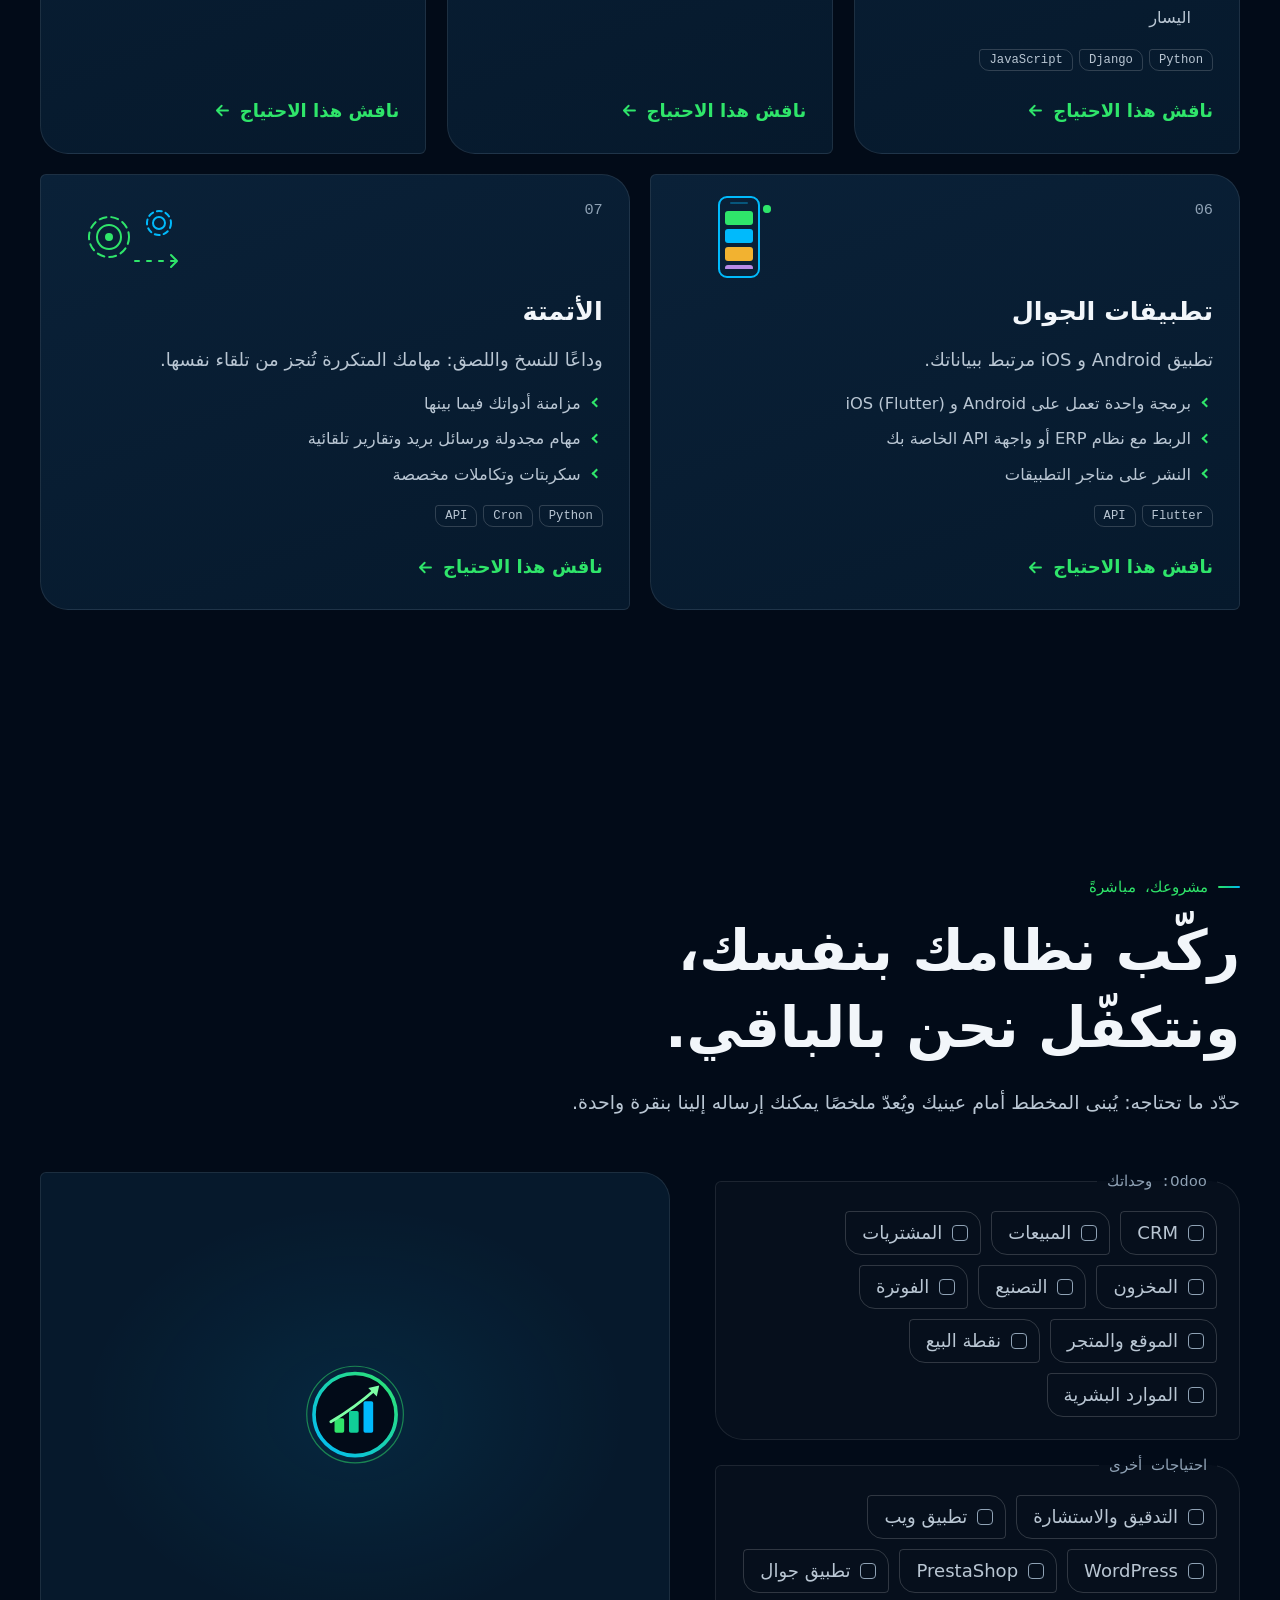
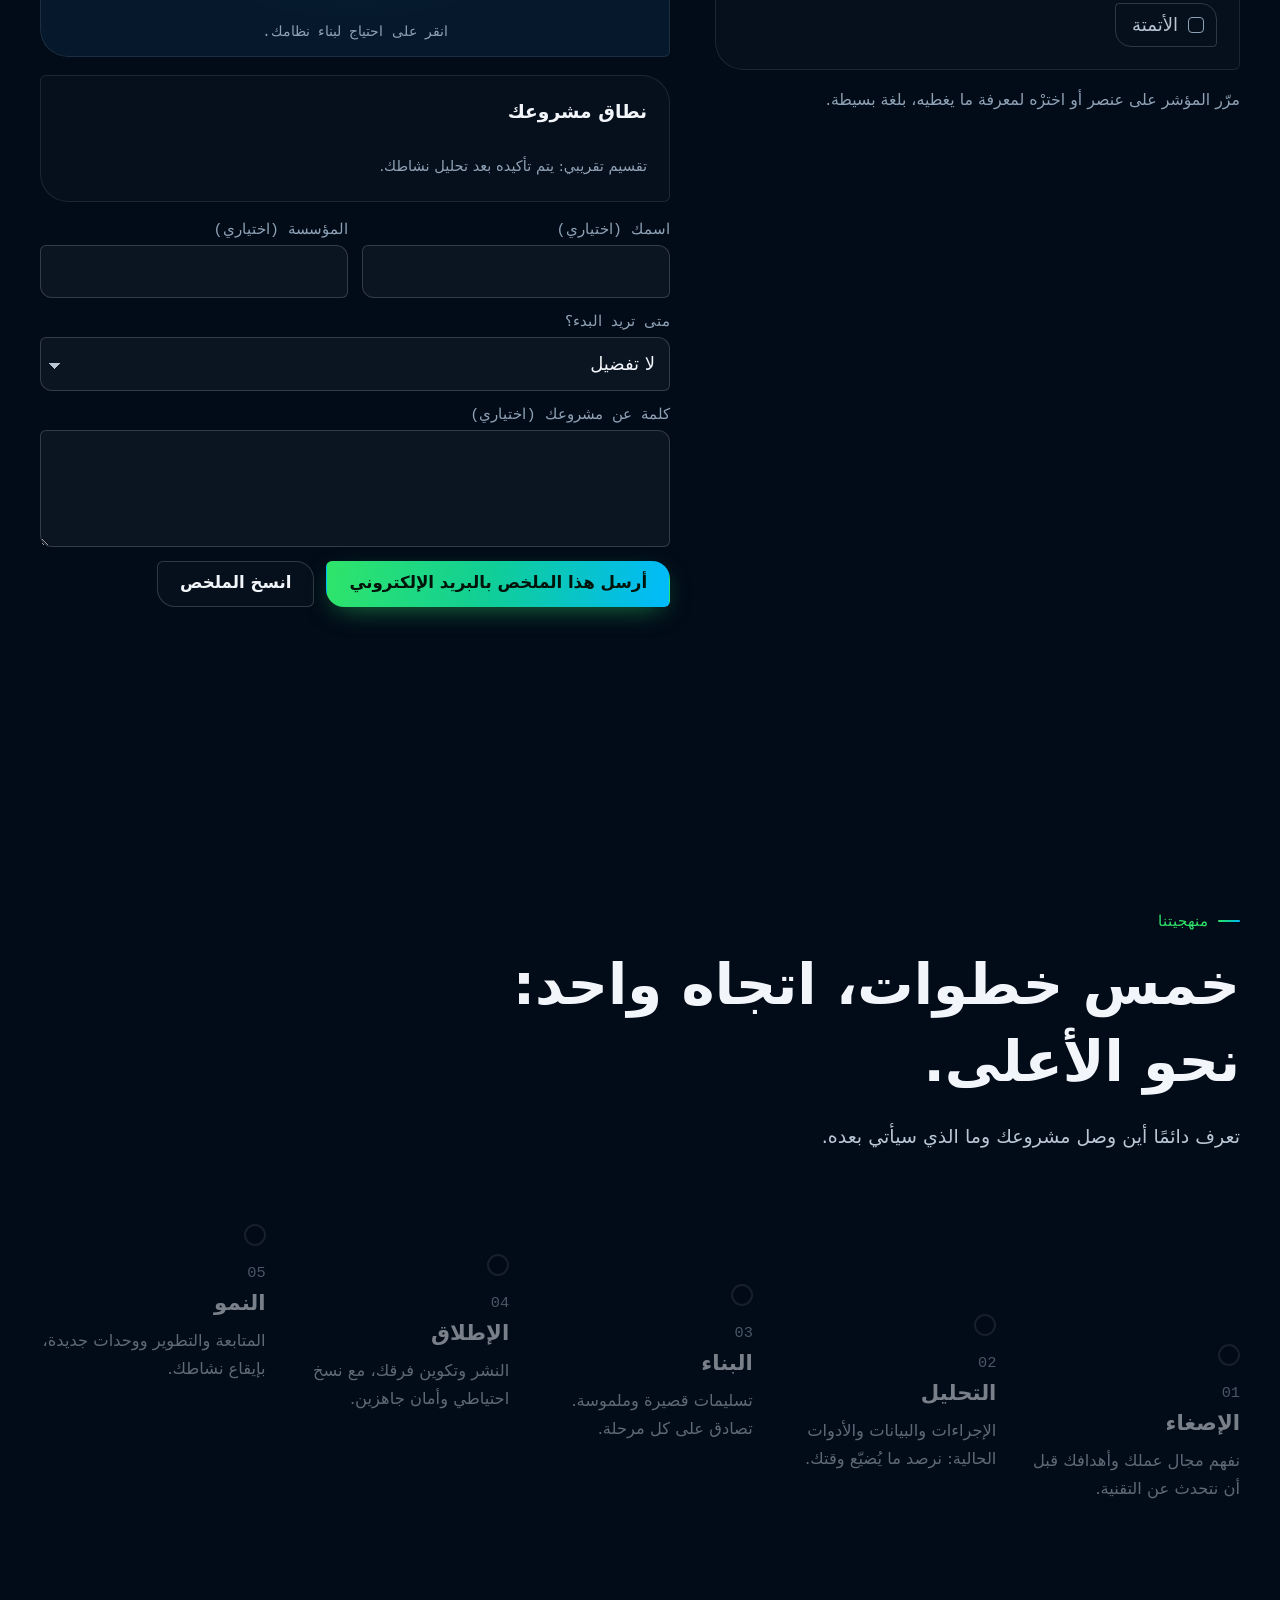
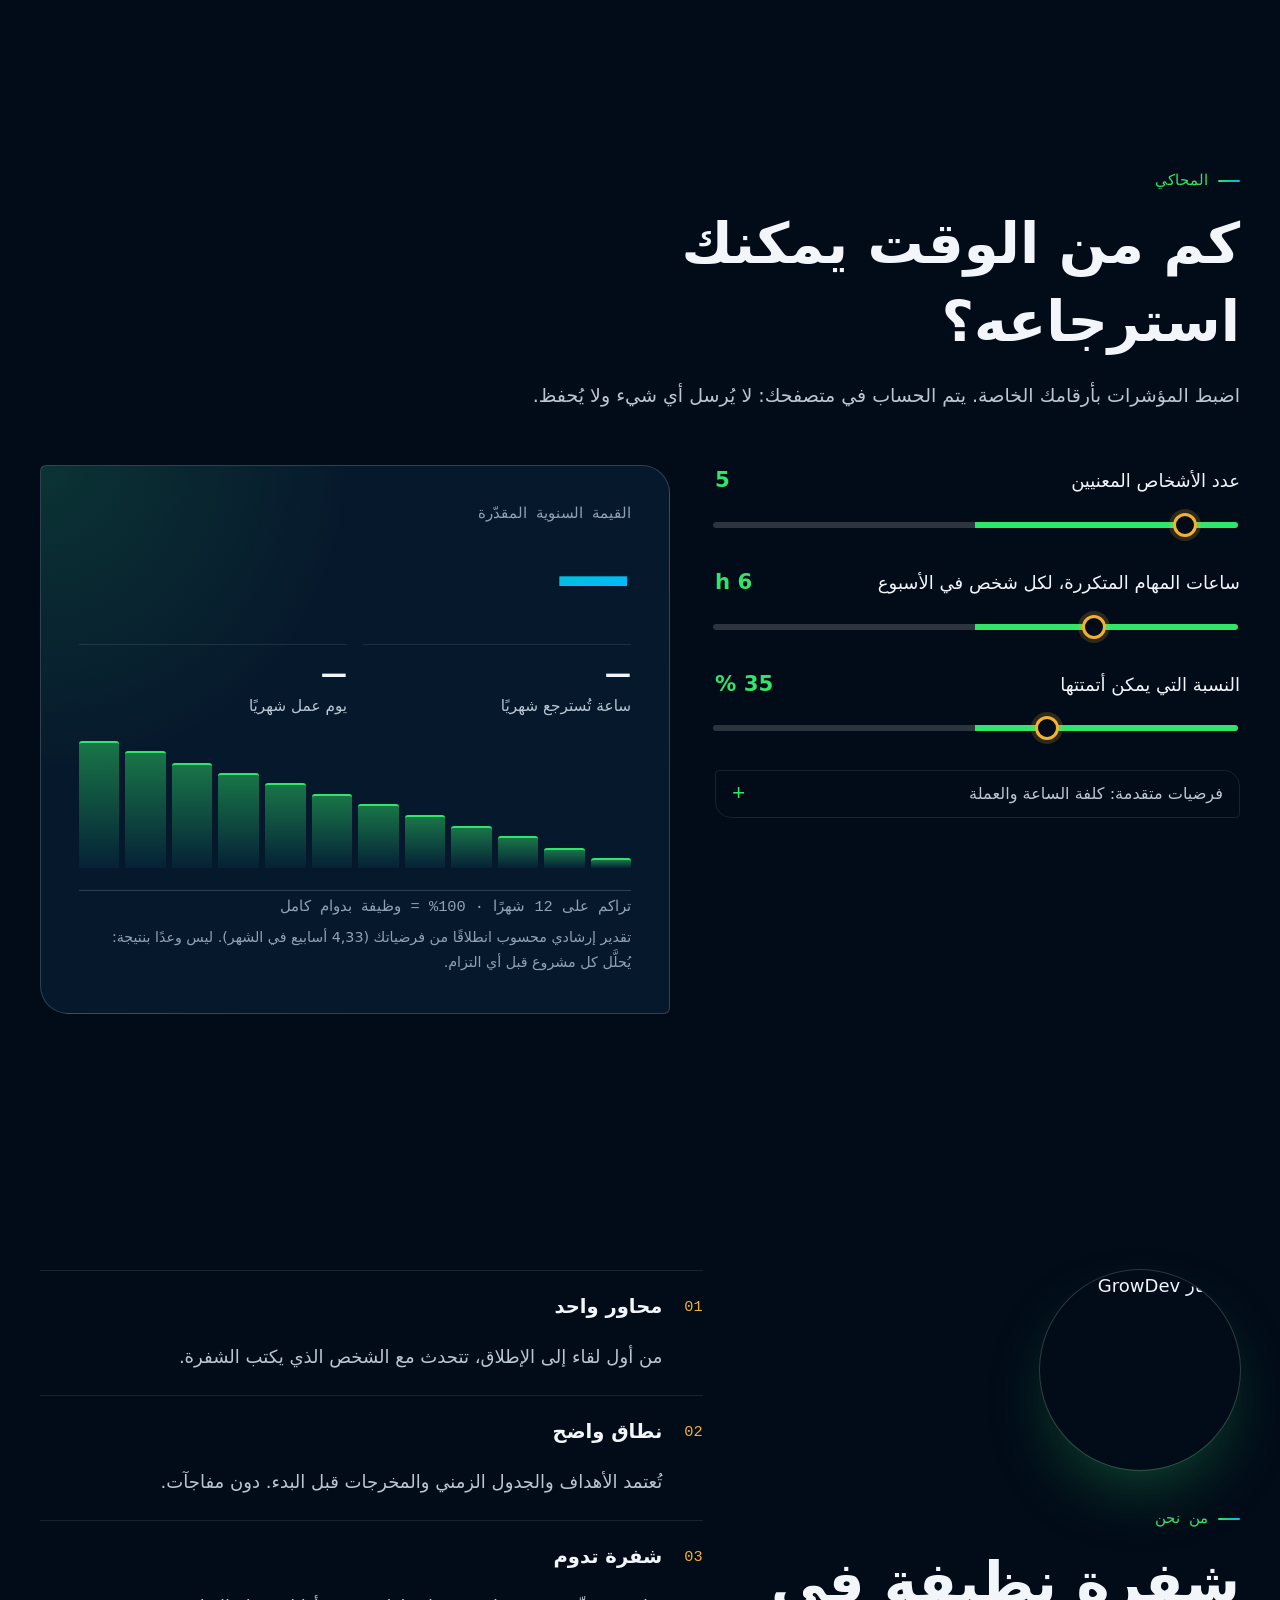
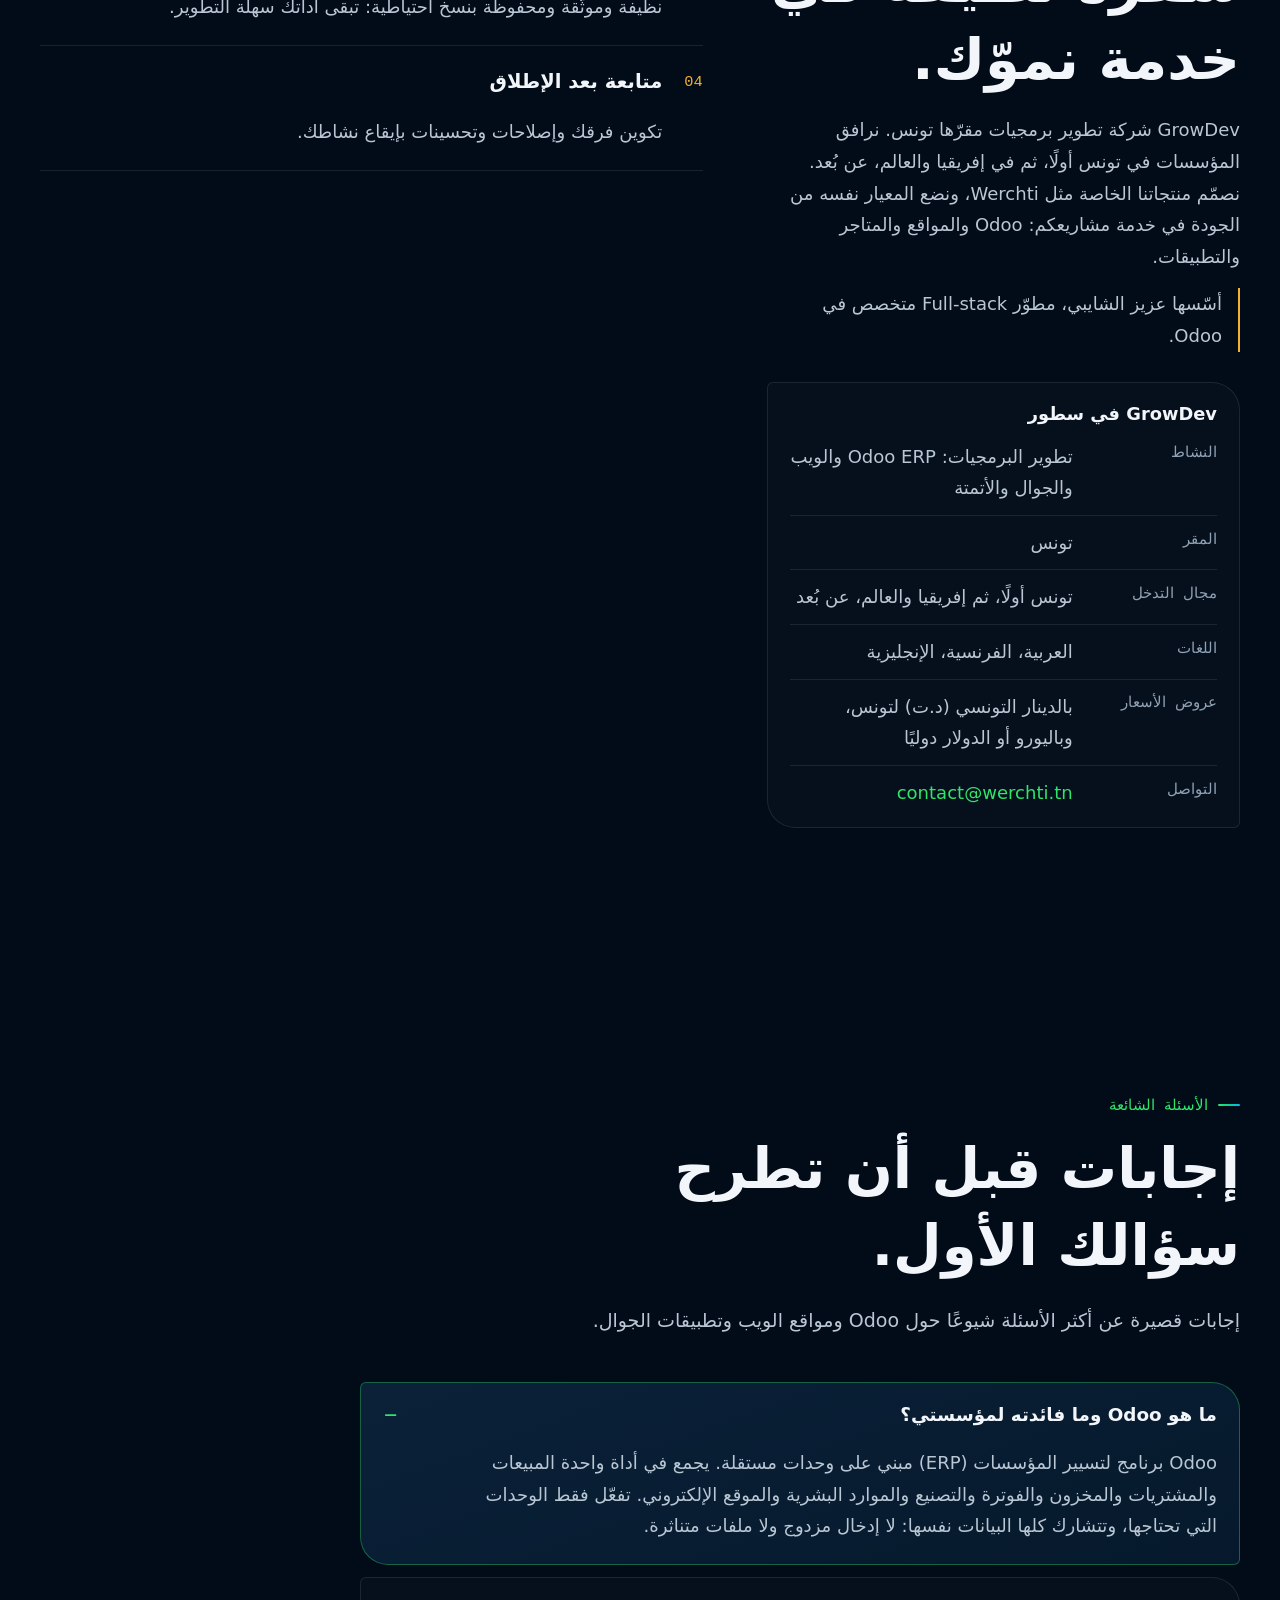
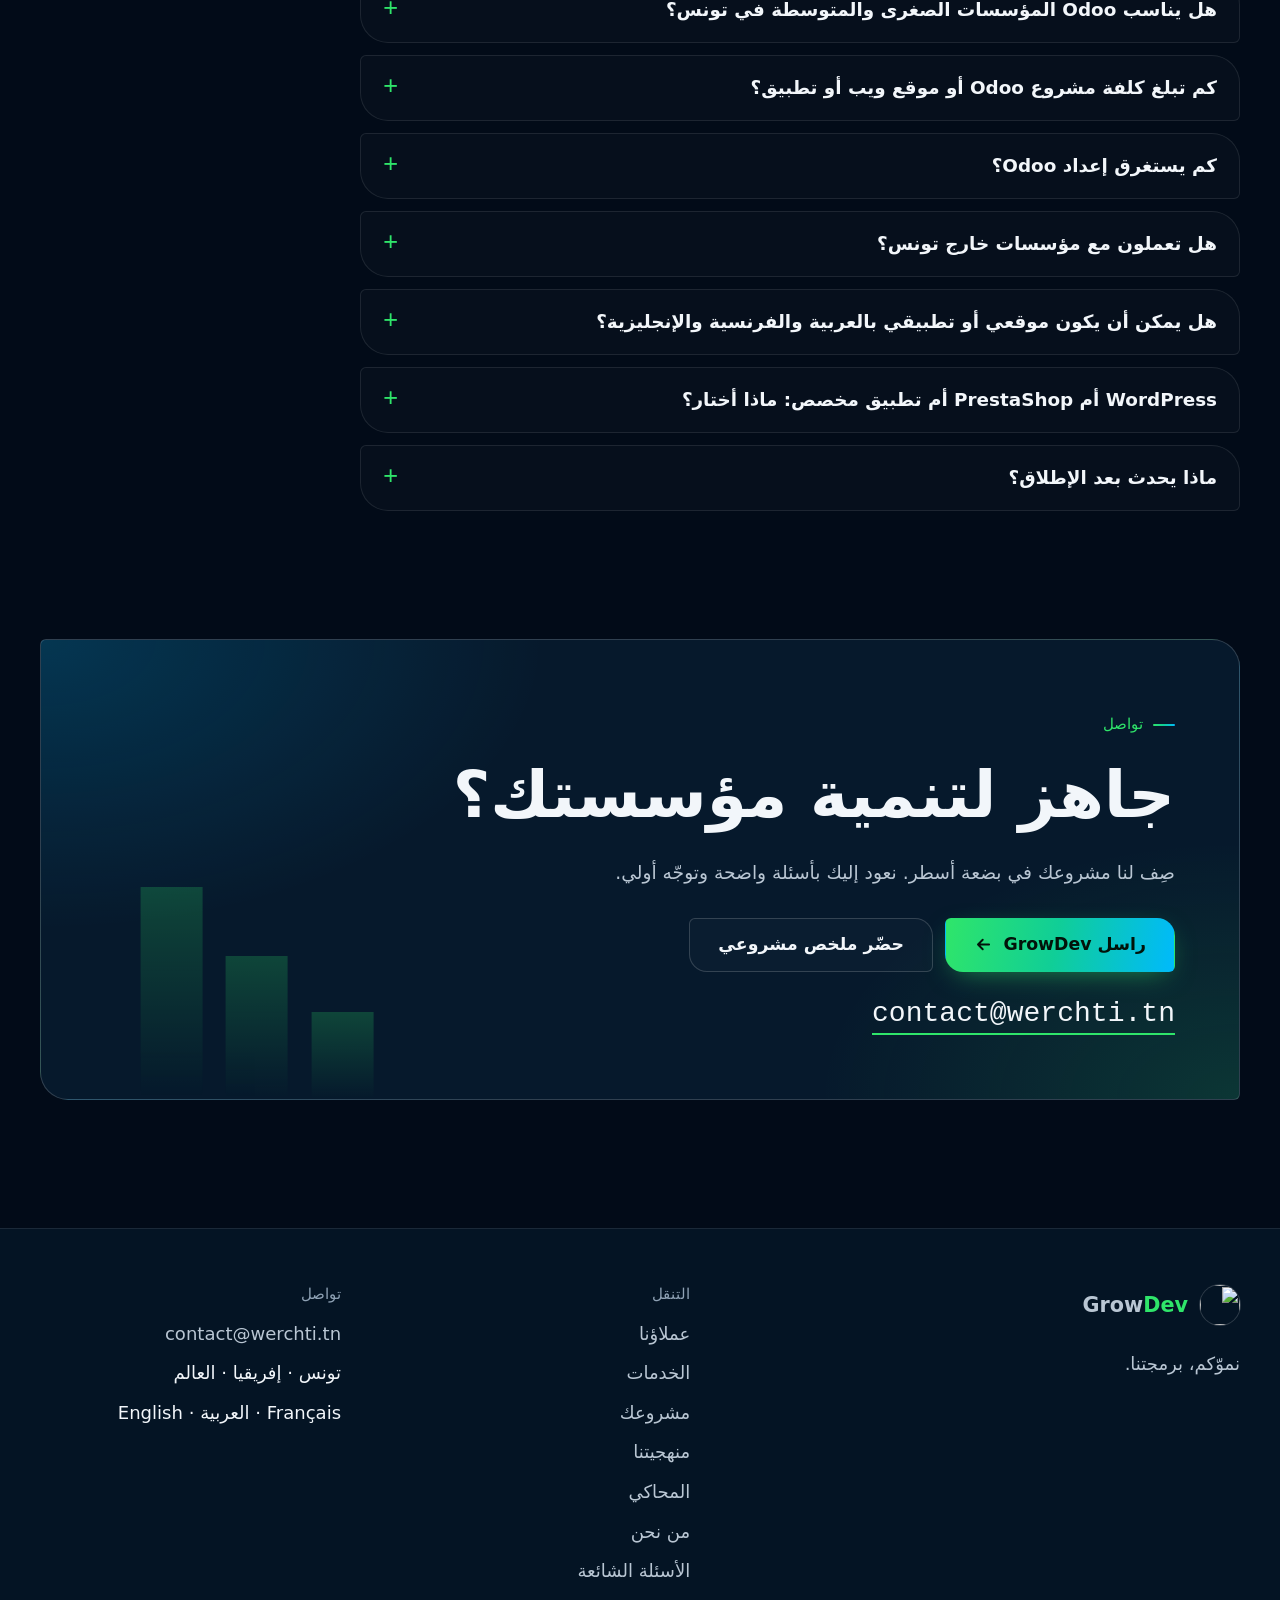
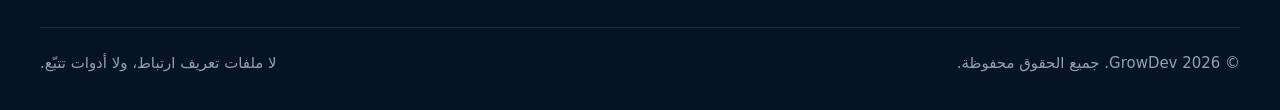
==== commit cf5338db: "Clients: carousel with swipe, arrows and pause; versioned asset URLs" ====
--- a/site/ar/index.html
+++ b/site/ar/index.html
@@ -43,9 +43,9 @@
 <link rel="preload" href="../assets/fonts/sora-latin-wght.woff2" as="font" type="font/woff2" crossorigin>
 <link rel="preload" href="../assets/fonts/plex-arabic-400.woff2" as="font" type="font/woff2" crossorigin>
 <link rel="preload" href="../assets/fonts/plex-arabic-700.woff2" as="font" type="font/woff2" crossorigin>
-<link rel="stylesheet" href="../assets/css/styles.css">
-<script src="../assets/js/boot.js"></script>
-<script type="application/ld+json">{"@context":"https://schema.org","@graph":[{"@type":["Organization","ProfessionalService"],"@id":"https://growdev-tn.github.io/#organization","name":"GrowDev","url":"https://growdev-tn.github.io/","logo":{"@type":"ImageObject","url":"https://growdev-tn.github.io/assets/img/icon-512.png","width":512,"height":512},"image":"https://growdev-tn.github.io/assets/img/og-ar.jpg","slogan":"نموّكم، برمجتنا.","description":"GrowDev شركة تطوير برمجيات مقرّها تونس. تصمّم أنظمة Odoo ERP ومواقع WordPress ومتاجر PrestaShop وتطبيقات الويب والجوال وحلول الأتمتة للمؤسسات في تونس وإفريقيا والعالم، بالعربية والفرنسية والإنجليزية.","email":"contact@werchti.tn","address":{"@type":"PostalAddress","addressCountry":"TN"},"areaServed":[{"@type":"Country","name":"Tunisia"},{"@type":"Continent","name":"Africa"},"Worldwide"],"knowsLanguage":["fr","ar","en"],"knowsAbout":["Odoo","ERP","Digital transformation","WordPress","PrestaShop","Flutter","Python","Django","Business automation"],"founder":{"@id":"https://growdev-tn.github.io/#founder"},"contactPoint":{"@type":"ContactPoint","contactType":"sales","email":"contact@werchti.tn","availableLanguage":["French","Arabic","English"],"areaServed":["TN","Africa","Worldwide"]},"hasOfferCatalog":{"@type":"OfferCatalog","name":"خدمات GrowDev","itemListElement":[{"@type":"Offer","itemOffered":{"@id":"https://growdev-tn.github.io/#service-odoo"}},{"@type":"Offer","itemOffered":{"@id":"https://growdev-tn.github.io/#service-digital"}},{"@type":"Offer","itemOffered":{"@id":"https://growdev-tn.github.io/#service-web"}},{"@type":"Offer","itemOffered":{"@id":"https://growdev-tn.github.io/#service-wordpress"}},{"@type":"Offer","itemOffered":{"@id":"https://growdev-tn.github.io/#service-prestashop"}},{"@type":"Offer","itemOffered":{"@id":"https://growdev-tn.github.io/#service-mobile"}},{"@type":"Offer","itemOffered":{"@id":"https://growdev-tn.github.io/#service-automation"}}]},"sameAs":["https://github.com/aziz-art"]},{"@type":"Person","@id":"https://growdev-tn.github.io/#founder","name":"Aziz Chaibi","jobTitle":"مطوّر Full-stack متخصص في Odoo","worksFor":{"@id":"https://growdev-tn.github.io/#organization"},"knowsLanguage":["fr","ar","en"]},{"@type":"WebSite","@id":"https://growdev-tn.github.io/#website","url":"https://growdev-tn.github.io/","name":"GrowDev","publisher":{"@id":"https://growdev-tn.github.io/#organization"},"inLanguage":["fr","ar","en"]},{"@type":"WebPage","@id":"https://growdev-tn.github.io/ar/#webpage","url":"https://growdev-tn.github.io/ar/","name":"GrowDev | نظام Odoo ERP ومواقع الويب وتطبيقات الجوال في تونس","description":"GrowDev شركة تطوير برمجيات في تونس: نظام Odoo ERP ومواقع الويب والمتاجر الإلكترونية وتطبيقات الجوال للمؤسسات في تونس وإفريقيا والعالم.","inLanguage":"ar","isPartOf":{"@id":"https://growdev-tn.github.io/#website"},"about":{"@id":"https://growdev-tn.github.io/#organization"},"primaryImageOfPage":{"@type":"ImageObject","url":"https://growdev-tn.github.io/assets/img/og-ar.jpg","width":1200,"height":630},"dateModified":"2026-11-17"},{"@type":"Service","@id":"https://growdev-tn.github.io/#service-odoo","name":"نظام Odoo ERP","description":"سيّر مؤسستك بأكملها من أداة واحدة: المبيعات، المشتريات، المخزون، الفوترة، الإنتاج.","provider":{"@id":"https://growdev-tn.github.io/#organization"},"areaServed":[{"@type":"Country","name":"Tunisia"},{"@type":"Continent","name":"Africa"},"Worldwide"],"url":"https://growdev-tn.github.io/ar/#svc-odoo"},{"@type":"Service","@id":"https://growdev-tn.github.io/#service-digital","name":"التحول الرقمي","description":"نرصد ما يُضيّع وقتك، ثم نبسّطه خطوة بخطوة.","provider":{"@id":"https://growdev-tn.github.io/#organization"},"areaServed":[{"@type":"Country","name":"Tunisia"},{"@type":"Continent","name":"Africa"},"Worldwide"],"url":"https://growdev-tn.github.io/ar/#svc-digital"},{"@type":"Service","@id":"https://growdev-tn.github.io/#service-web","name":"تطوير الويب","description":"مواقع وتطبيقات ويب مخصصة، سريعة وآمنة.","provider":{"@id":"https://growdev-tn.github.io/#organization"},"areaServed":[{"@type":"Country","name":"Tunisia"},{"@type":"Continent","name":"Africa"},"Worldwide"],"url":"https://growdev-tn.github.io/ar/#svc-web"},{"@type":"Service","@id":"https://growdev-tn.github.io/#service-wordpress","name":"مواقع WordPress","description":"موقع تعدّله بنفسك دون الاعتماد على أحد.","provider":{"@id":"https://growdev-tn.github.io/#organization"},"areaServed":[{"@type":"Country","name":"Tunisia"},{"@type":"Continent","name":"Africa"},"Worldwide"],"url":"https://growdev-tn.github.io/ar/#svc-wp"},{"@type":"Service","@id":"https://growdev-tn.github.io/#service-prestashop","name":"متجر PrestaShop","description":"بِع عبر الإنترنت بمتجر واضح، من الكتالوج إلى الدفع.","provider":{"@id":"https://growdev-tn.github.io/#organization"},"areaServed":[{"@type":"Country","name":"Tunisia"},{"@type":"Continent","name":"Africa"},"Worldwide"],"url":"https://growdev-tn.github.io/ar/#svc-shop"},{"@type":"Service","@id":"https://growdev-tn.github.io/#service-mobile","name":"تطبيقات الجوال","description":"تطبيق Android و iOS مرتبط ببياناتك.","provider":{"@id":"https://growdev-tn.github.io/#organization"},"areaServed":[{"@type":"Country","name":"Tunisia"},{"@type":"Continent","name":"Africa"},"Worldwide"],"url":"https://growdev-tn.github.io/ar/#svc-mobile"},{"@type":"Service","@id":"https://growdev-tn.github.io/#service-automation","name":"الأتمتة","description":"وداعًا للنسخ واللصق: مهامك المتكررة تُنجز من تلقاء نفسها.","provider":{"@id":"https://growdev-tn.github.io/#organization"},"areaServed":[{"@type":"Country","name":"Tunisia"},{"@type":"Continent","name":"Africa"},"Worldwide"],"url":"https://growdev-tn.github.io/ar/#svc-auto"},{"@type":"FAQPage","@id":"https://growdev-tn.github.io/ar/#faq","url":"https://growdev-tn.github.io/ar/#faq","inLanguage":"ar","isPartOf":{"@id":"https://growdev-tn.github.io/ar/#webpage"},"mainEntity":[{"@type":"Question","name":"ما هو Odoo وما فائدته لمؤسستي؟","acceptedAnswer":{"@type":"Answer","text":"Odoo برنامج لتسيير المؤسسات (ERP) مبني على وحدات مستقلة. يجمع في أداة واحدة المبيعات والمشتريات والمخزون والفوترة والتصنيع والموارد البشرية والموقع الإلكتروني. تفعّل فقط الوحدات التي تحتاجها، وتتشارك كلها البيانات نفسها: لا إدخال مزدوج ولا ملفات متناثرة."}},{"@type":"Question","name":"هل يناسب Odoo المؤسسات الصغرى والمتوسطة في تونس؟","acceptedAnswer":{"@type":"Answer","text":"نعم، متى كانت مبيعاتك أو مخزونك أو فواتيرك موزعة بين ملفات وأدوات منفصلة. يُركَّب Odoo على مراحل، ويدعم عدة عملات وضرائب، وتتوفر واجهته بالعربية والفرنسية والإنجليزية. نبدأ بتحليل نشاطك للتأكد من أنه الخيار الصحيح."}},{"@type":"Question","name":"كم تبلغ كلفة مشروع Odoo أو موقع ويب أو تطبيق؟","acceptedAnswer":{"@type":"Answer","text":"تتوقف الكلفة على نطاق المشروع: عدد الوحدات وحجم البيانات المراد ترحيلها والتطويرات المخصصة والتكوين. لا ننشر تعريفة ثابتة. بعد أول لقاء نرسل لك عرض أسعار واضحًا مقسّمًا إلى مراحل: بالدينار التونسي (د.ت) لتونس، وباليورو أو الدولار دوليًا."}},{"@type":"Question","name":"كم يستغرق إعداد Odoo؟","acceptedAnswer":{"@type":"Answer","text":"يتوقف ذلك على عدد الوحدات. على سبيل التقريب، يمكن أن يكون نطاق بسيط (مثل إدارة العملاء والمبيعات والفوترة) جاهزًا في بضعة أسابيع، أما مشروع كامل مع ترحيل البيانات وتطويرات خاصة فيمتد على عدة أشهر. نسلّم على مراحل قصيرة لتستعمل الوحدات الأولى بسرعة."}},{"@type":"Question","name":"هل تعملون مع مؤسسات خارج تونس؟","acceptedAnswer":{"@type":"Answer","text":"نعم. نرافق المؤسسات التونسية أولًا، ثم مؤسسات إفريقيا وبقية العالم عن بُعد. نتواصل بالعربية والفرنسية والإنجليزية، ونعقد الاجتماعات عبر المكالمات المرئية بما يناسب توقيتك."}},{"@type":"Question","name":"هل يمكن أن يكون موقعي أو تطبيقي بالعربية والفرنسية والإنجليزية؟","acceptedAnswer":{"@type":"Answer","text":"نعم. نصمّم مواقع ومتاجر وتطبيقات متعددة اللغات، مع تخطيط من اليمين إلى اليسار للعربية وعدة عملات ومحتوى سهل الترجمة. يدعم Odoo و WordPress و PrestaShop عدة لغات، مع إضافات مخصصة عند الحاجة."}},{"@type":"Question","name":"WordPress أم PrestaShop أم تطبيق مخصص: ماذا أختار؟","acceptedAnswer":{"@type":"Answer","text":"يناسب WordPress المواقع التعريفية والمدونات التي تعدّلها بنفسك. أما PrestaShop فمصمم للبيع عبر الإنترنت مع الكتالوج والسلة والدفع. ويُبرَّر التطبيق المخصص، سواء كان ويب أو جوالًا، حين تكون إجراءاتك خاصة ولا تكفي الأدوات الموجودة. ننصحك بعد أن نفهم احتياجك."}},{"@type":"Question","name":"ماذا يحدث بعد الإطلاق؟","acceptedAnswer":{"@type":"Answer","text":"نكوّن فريقك، ونعدّ النسخ الاحتياطي والأمان، ثم نواصل المتابعة: إصلاحات وتحديثات وميزات جديدة بإيقاع نشاطك. يبقى محاورك هو نفسه من البداية إلى النهاية."}}]}]}</script>
+<link rel="stylesheet" href="../assets/css/styles.css?v=38b00c39">
+<script src="../assets/js/boot.js?v=3e97e78f"></script>
+<script type="application/ld+json">{"@context":"https://schema.org","@graph":[{"@type":["Organization","ProfessionalService"],"@id":"https://growdev-tn.github.io/#organization","name":"GrowDev","url":"https://growdev-tn.github.io/","logo":{"@type":"ImageObject","url":"https://growdev-tn.github.io/assets/img/icon-512.png","width":512,"height":512},"image":"https://growdev-tn.github.io/assets/img/og-ar.jpg","slogan":"نموّكم، برمجتنا.","description":"GrowDev شركة تطوير برمجيات مقرّها تونس. تصمّم أنظمة Odoo ERP ومواقع WordPress ومتاجر PrestaShop وتطبيقات الويب والجوال وحلول الأتمتة للمؤسسات في تونس وإفريقيا والعالم، بالعربية والفرنسية والإنجليزية.","email":"contact@werchti.tn","address":{"@type":"PostalAddress","addressCountry":"TN"},"areaServed":[{"@type":"Country","name":"Tunisia"},{"@type":"Continent","name":"Africa"},"Worldwide"],"knowsLanguage":["fr","ar","en"],"knowsAbout":["Odoo","ERP","Digital transformation","WordPress","PrestaShop","Flutter","Python","Django","Business automation"],"founder":{"@id":"https://growdev-tn.github.io/#founder"},"contactPoint":{"@type":"ContactPoint","contactType":"sales","email":"contact@werchti.tn","availableLanguage":["French","Arabic","English"],"areaServed":["TN","Africa","Worldwide"]},"hasOfferCatalog":{"@type":"OfferCatalog","name":"خدمات GrowDev","itemListElement":[{"@type":"Offer","itemOffered":{"@id":"https://growdev-tn.github.io/#service-odoo"}},{"@type":"Offer","itemOffered":{"@id":"https://growdev-tn.github.io/#service-digital"}},{"@type":"Offer","itemOffered":{"@id":"https://growdev-tn.github.io/#service-web"}},{"@type":"Offer","itemOffered":{"@id":"https://growdev-tn.github.io/#service-wordpress"}},{"@type":"Offer","itemOffered":{"@id":"https://growdev-tn.github.io/#service-prestashop"}},{"@type":"Offer","itemOffered":{"@id":"https://growdev-tn.github.io/#service-mobile"}},{"@type":"Offer","itemOffered":{"@id":"https://growdev-tn.github.io/#service-automation"}}]},"sameAs":["https://github.com/aziz-art"]},{"@type":"Person","@id":"https://growdev-tn.github.io/#founder","name":"Aziz Chaibi","jobTitle":"مطوّر Full-stack متخصص في Odoo","worksFor":{"@id":"https://growdev-tn.github.io/#organization"},"knowsLanguage":["fr","ar","en"]},{"@type":"WebSite","@id":"https://growdev-tn.github.io/#website","url":"https://growdev-tn.github.io/","name":"GrowDev","publisher":{"@id":"https://growdev-tn.github.io/#organization"},"inLanguage":["fr","ar","en"]},{"@type":"WebPage","@id":"https://growdev-tn.github.io/ar/#webpage","url":"https://growdev-tn.github.io/ar/","name":"GrowDev | نظام Odoo ERP ومواقع الويب وتطبيقات الجوال في تونس","description":"GrowDev شركة تطوير برمجيات في تونس: نظام Odoo ERP ومواقع الويب والمتاجر الإلكترونية وتطبيقات الجوال للمؤسسات في تونس وإفريقيا والعالم.","inLanguage":"ar","isPartOf":{"@id":"https://growdev-tn.github.io/#website"},"about":{"@id":"https://growdev-tn.github.io/#organization"},"primaryImageOfPage":{"@type":"ImageObject","url":"https://growdev-tn.github.io/assets/img/og-ar.jpg","width":1200,"height":630},"dateModified":"2026-11-18"},{"@type":"Service","@id":"https://growdev-tn.github.io/#service-odoo","name":"نظام Odoo ERP","description":"سيّر مؤسستك بأكملها من أداة واحدة: المبيعات، المشتريات، المخزون، الفوترة، الإنتاج.","provider":{"@id":"https://growdev-tn.github.io/#organization"},"areaServed":[{"@type":"Country","name":"Tunisia"},{"@type":"Continent","name":"Africa"},"Worldwide"],"url":"https://growdev-tn.github.io/ar/#svc-odoo"},{"@type":"Service","@id":"https://growdev-tn.github.io/#service-digital","name":"التحول الرقمي","description":"نرصد ما يُضيّع وقتك، ثم نبسّطه خطوة بخطوة.","provider":{"@id":"https://growdev-tn.github.io/#organization"},"areaServed":[{"@type":"Country","name":"Tunisia"},{"@type":"Continent","name":"Africa"},"Worldwide"],"url":"https://growdev-tn.github.io/ar/#svc-digital"},{"@type":"Service","@id":"https://growdev-tn.github.io/#service-web","name":"تطوير الويب","description":"مواقع وتطبيقات ويب مخصصة، سريعة وآمنة.","provider":{"@id":"https://growdev-tn.github.io/#organization"},"areaServed":[{"@type":"Country","name":"Tunisia"},{"@type":"Continent","name":"Africa"},"Worldwide"],"url":"https://growdev-tn.github.io/ar/#svc-web"},{"@type":"Service","@id":"https://growdev-tn.github.io/#service-wordpress","name":"مواقع WordPress","description":"موقع تعدّله بنفسك دون الاعتماد على أحد.","provider":{"@id":"https://growdev-tn.github.io/#organization"},"areaServed":[{"@type":"Country","name":"Tunisia"},{"@type":"Continent","name":"Africa"},"Worldwide"],"url":"https://growdev-tn.github.io/ar/#svc-wp"},{"@type":"Service","@id":"https://growdev-tn.github.io/#service-prestashop","name":"متجر PrestaShop","description":"بِع عبر الإنترنت بمتجر واضح، من الكتالوج إلى الدفع.","provider":{"@id":"https://growdev-tn.github.io/#organization"},"areaServed":[{"@type":"Country","name":"Tunisia"},{"@type":"Continent","name":"Africa"},"Worldwide"],"url":"https://growdev-tn.github.io/ar/#svc-shop"},{"@type":"Service","@id":"https://growdev-tn.github.io/#service-mobile","name":"تطبيقات الجوال","description":"تطبيق Android و iOS مرتبط ببياناتك.","provider":{"@id":"https://growdev-tn.github.io/#organization"},"areaServed":[{"@type":"Country","name":"Tunisia"},{"@type":"Continent","name":"Africa"},"Worldwide"],"url":"https://growdev-tn.github.io/ar/#svc-mobile"},{"@type":"Service","@id":"https://growdev-tn.github.io/#service-automation","name":"الأتمتة","description":"وداعًا للنسخ واللصق: مهامك المتكررة تُنجز من تلقاء نفسها.","provider":{"@id":"https://growdev-tn.github.io/#organization"},"areaServed":[{"@type":"Country","name":"Tunisia"},{"@type":"Continent","name":"Africa"},"Worldwide"],"url":"https://growdev-tn.github.io/ar/#svc-auto"},{"@type":"FAQPage","@id":"https://growdev-tn.github.io/ar/#faq","url":"https://growdev-tn.github.io/ar/#faq","inLanguage":"ar","isPartOf":{"@id":"https://growdev-tn.github.io/ar/#webpage"},"mainEntity":[{"@type":"Question","name":"ما هو Odoo وما فائدته لمؤسستي؟","acceptedAnswer":{"@type":"Answer","text":"Odoo برنامج لتسيير المؤسسات (ERP) مبني على وحدات مستقلة. يجمع في أداة واحدة المبيعات والمشتريات والمخزون والفوترة والتصنيع والموارد البشرية والموقع الإلكتروني. تفعّل فقط الوحدات التي تحتاجها، وتتشارك كلها البيانات نفسها: لا إدخال مزدوج ولا ملفات متناثرة."}},{"@type":"Question","name":"هل يناسب Odoo المؤسسات الصغرى والمتوسطة في تونس؟","acceptedAnswer":{"@type":"Answer","text":"نعم، متى كانت مبيعاتك أو مخزونك أو فواتيرك موزعة بين ملفات وأدوات منفصلة. يُركَّب Odoo على مراحل، ويدعم عدة عملات وضرائب، وتتوفر واجهته بالعربية والفرنسية والإنجليزية. نبدأ بتحليل نشاطك للتأكد من أنه الخيار الصحيح."}},{"@type":"Question","name":"كم تبلغ كلفة مشروع Odoo أو موقع ويب أو تطبيق؟","acceptedAnswer":{"@type":"Answer","text":"تتوقف الكلفة على نطاق المشروع: عدد الوحدات وحجم البيانات المراد ترحيلها والتطويرات المخصصة والتكوين. لا ننشر تعريفة ثابتة. بعد أول لقاء نرسل لك عرض أسعار واضحًا مقسّمًا إلى مراحل: بالدينار التونسي (د.ت) لتونس، وباليورو أو الدولار دوليًا."}},{"@type":"Question","name":"كم يستغرق إعداد Odoo؟","acceptedAnswer":{"@type":"Answer","text":"يتوقف ذلك على عدد الوحدات. على سبيل التقريب، يمكن أن يكون نطاق بسيط (مثل إدارة العملاء والمبيعات والفوترة) جاهزًا في بضعة أسابيع، أما مشروع كامل مع ترحيل البيانات وتطويرات خاصة فيمتد على عدة أشهر. نسلّم على مراحل قصيرة لتستعمل الوحدات الأولى بسرعة."}},{"@type":"Question","name":"هل تعملون مع مؤسسات خارج تونس؟","acceptedAnswer":{"@type":"Answer","text":"نعم. نرافق المؤسسات التونسية أولًا، ثم مؤسسات إفريقيا وبقية العالم عن بُعد. نتواصل بالعربية والفرنسية والإنجليزية، ونعقد الاجتماعات عبر المكالمات المرئية بما يناسب توقيتك."}},{"@type":"Question","name":"هل يمكن أن يكون موقعي أو تطبيقي بالعربية والفرنسية والإنجليزية؟","acceptedAnswer":{"@type":"Answer","text":"نعم. نصمّم مواقع ومتاجر وتطبيقات متعددة اللغات، مع تخطيط من اليمين إلى اليسار للعربية وعدة عملات ومحتوى سهل الترجمة. يدعم Odoo و WordPress و PrestaShop عدة لغات، مع إضافات مخصصة عند الحاجة."}},{"@type":"Question","name":"WordPress أم PrestaShop أم تطبيق مخصص: ماذا أختار؟","acceptedAnswer":{"@type":"Answer","text":"يناسب WordPress المواقع التعريفية والمدونات التي تعدّلها بنفسك. أما PrestaShop فمصمم للبيع عبر الإنترنت مع الكتالوج والسلة والدفع. ويُبرَّر التطبيق المخصص، سواء كان ويب أو جوالًا، حين تكون إجراءاتك خاصة ولا تكفي الأدوات الموجودة. ننصحك بعد أن نفهم احتياجك."}},{"@type":"Question","name":"ماذا يحدث بعد الإطلاق؟","acceptedAnswer":{"@type":"Answer","text":"نكوّن فريقك، ونعدّ النسخ الاحتياطي والأمان، ثم نواصل المتابعة: إصلاحات وتحديثات وميزات جديدة بإيقاع نشاطك. يبقى محاورك هو نفسه من البداية إلى النهاية."}}]}]}</script>
 </head>
 <body>
 <a class="skip-link" href="#main" data-i18n="skip">انتقل إلى المحتوى</a>
@@ -146,18 +146,30 @@
       <h2 class="h2" id="clients-title" data-i18n="clients.title">يثقون بنا.</h2>
       <p class="lead" data-i18n="clients.lead">شركات وعلامات تجارية تُسند إلينا مشاريعها الرقمية.</p>
     </div>
-    <ul class="clients">
-      <li class="client" data-reveal><img src="../assets/img/clients/bonayaty.webp" width="238" height="242" alt="Bonayaty" loading="lazy" decoding="async"></li>
-      <li class="client" data-reveal><img src="../assets/img/clients/hijabella.webp" width="360" height="235" alt="Hijabella" loading="lazy" decoding="async"></li>
-      <li class="client" data-reveal><img src="../assets/img/clients/nutrichem.webp" width="328" height="209" alt="Nutrichem" loading="lazy" decoding="async"></li>
-      <li class="client" data-reveal><img src="../assets/img/clients/matjar-al-muslim.webp" width="420" height="420" alt="متجر المسلم" loading="lazy" decoding="async"></li>
-      <li class="client" data-reveal><img src="../assets/img/clients/galerie-des-decors.webp" width="321" height="277" alt="Galerie des Décors" lang="fr" loading="lazy" decoding="async"></li>
-    </ul>
+    <div class="carousel" data-carousel data-reveal role="group" aria-labelledby="clients-title" data-i18n-attr="aria-roledescription:clients.role" aria-roledescription="شريط متحرك">
+      <div class="carousel__viewport">
+        <ul class="clients">
+          <li class="client"><img src="../assets/img/clients/bonayaty.webp?v=95dd9458" width="238" height="242" alt="Bonayaty" loading="lazy" decoding="async"></li>
+      <li class="client"><img src="../assets/img/clients/hijabella.webp?v=c96b4a5b" width="360" height="235" alt="Hijabella" loading="lazy" decoding="async"></li>
+      <li class="client"><img src="../assets/img/clients/nutrichem.webp?v=238c8cba" width="328" height="209" alt="Nutrichem" loading="lazy" decoding="async"></li>
+      <li class="client"><img src="../assets/img/clients/matjar-al-muslim.webp?v=18f2a31b" width="420" height="420" alt="متجر المسلم" loading="lazy" decoding="async"></li>
+      <li class="client"><img src="../assets/img/clients/galerie-des-decors.webp?v=828cb4b7" width="321" height="277" alt="Galerie des Décors" lang="fr" loading="lazy" decoding="async"></li>
+        </ul>
+      </div>
+      <div class="carousel__bar">
+        <div class="carousel__dots" aria-hidden="true"></div>
+        <div class="carousel__ctrl">
+          <button class="carousel__btn carousel__btn--play" type="button" data-i18n-attr="aria-label:clients.pause;data-pause:clients.pause;data-play:clients.play" aria-label="إيقاف التمرير التلقائي مؤقتًا" data-pause="إيقاف التمرير التلقائي مؤقتًا" data-play="استئناف التمرير التلقائي"><svg class="i-pause" viewBox="0 0 24 24" aria-hidden="true"><use href="#i-pause"/></svg><svg class="i-play" viewBox="0 0 24 24" aria-hidden="true"><use href="#i-play"/></svg></button>
+          <button class="carousel__btn carousel__btn--prev" type="button" data-i18n-attr="aria-label:clients.prev" aria-label="العميل السابق"><svg viewBox="0 0 24 24" aria-hidden="true"><use href="#i-arrow"/></svg></button>
+          <button class="carousel__btn carousel__btn--next" type="button" data-i18n-attr="aria-label:clients.next" aria-label="العميل التالي"><svg viewBox="0 0 24 24" aria-hidden="true"><use href="#i-arrow"/></svg></button>
+        </div>
+      </div>
+    </div>
     <p class="clients__note" data-i18n="clients.note">الشعارات المعروضة ملك لأصحابها.</p>
   </div>
 </section>
 
-<svg width="0" height="0" style="position:absolute" aria-hidden="true" focusable="false"><symbol id="i-arrow" viewBox="0 0 24 24"><path d="M5 12h14M13 6l6 6-6 6" fill="none" stroke="currentColor" stroke-width="2.4" stroke-linecap="round" stroke-linejoin="round"/></symbol></svg>
+<svg width="0" height="0" style="position:absolute" aria-hidden="true" focusable="false"><symbol id="i-arrow" viewBox="0 0 24 24"><path d="M5 12h14M13 6l6 6-6 6" fill="none" stroke="currentColor" stroke-width="2.4" stroke-linecap="round" stroke-linejoin="round"/></symbol><symbol id="i-pause" viewBox="0 0 24 24"><path d="M8.5 5.5v13M15.5 5.5v13" fill="none" stroke="currentColor" stroke-width="2.6" stroke-linecap="round"/></symbol><symbol id="i-play" viewBox="0 0 24 24"><path d="M8 5.6v12.8L18.6 12z" fill="currentColor" stroke="currentColor" stroke-width="1.8" stroke-linejoin="round"/></symbol></svg>
 
 <section class="section" id="services" aria-labelledby="svc-title">
   <div class="wrap">
@@ -532,14 +544,15 @@
   </div>
 </footer>
 
-<script src="../assets/js/config.js"></script>
-<script src="../assets/js/dict-ar.js"></script>
-<script src="../assets/js/i18n.js"></script>
-<script src="../assets/js/hero.js"></script>
-<script src="../assets/js/ui.js"></script>
-<script src="../assets/js/theme.js"></script>
-<script src="../assets/js/composer.js"></script>
-<script src="../assets/js/calculator.js"></script>
-<script src="../assets/js/main.js"></script>
+<script src="../assets/js/config.js?v=1d57aa5c"></script>
+<script src="../assets/js/dict-ar.js?v=44782612"></script>
+<script src="../assets/js/i18n.js?v=7bf4eeec"></script>
+<script src="../assets/js/hero.js?v=322907ba"></script>
+<script src="../assets/js/ui.js?v=250e428f"></script>
+<script src="../assets/js/carousel.js?v=1d37b676"></script>
+<script src="../assets/js/theme.js?v=9930b7c0"></script>
+<script src="../assets/js/composer.js?v=ede63b46"></script>
+<script src="../assets/js/calculator.js?v=1bd5693c"></script>
+<script src="../assets/js/main.js?v=fce55aef"></script>
 </body>
 </html>
--- a/site/assets/css/styles.css
+++ b/site/assets/css/styles.css
@@ -215,17 +215,49 @@
   .growth{height:clamp(320px,56vh,440px);margin-top:12px}
 }
 /* Clients: each logo sits on a white plate. The logo files are drawn on white, so --logo-plate is white in both themes (tools/check.mjs enforces it).
-   The picture is laid inside the plate and fitted with object-fit:contain: a logo of any shape fits, and none can be stretched. Add a client in src/site.json. */
+   The picture is laid inside the plate and fitted with object-fit:contain: a logo of any shape fits, and none can be stretched. Add a client in src/site.json.
+   The plates are a carousel (assets/js/carousel.js): an endless belt that can be dragged, stepped with the buttons, and moves by itself unless the visitor
+   prefers reduced motion. --show is how many plates are in view at once (a fraction on phones: the next plate peeks in, which tells you to swipe). Keep it
+   below the number of clients; when every plate fits, or without JavaScript, the same plates are a plain wall on several rows. */
 .clients-sec{padding-block:clamp(56px,7vw,96px) 0}
 .clients-sec .h2{font-size:clamp(1.65rem,1.05rem + 2.2vw,2.5rem)}
 .clients-sec .lead,.clients__note{text-wrap:balance}
-.clients{--cols:2;--gap:clamp(10px,2vw,16px);--pad:clamp(12px,2.4vw,22px);display:flex;flex-wrap:wrap;justify-content:center;gap:var(--gap);margin-top:clamp(26px,3.6vw,40px)}
-.client{position:relative;flex:0 0 calc((100% - (var(--cols) - 1)*var(--gap))/var(--cols) - .5px);aspect-ratio:4/3;min-width:0;background:var(--logo-plate);border:1px solid var(--line-2);border-radius:var(--r-chip);box-shadow:var(--card-shadow)}
-.client img{position:absolute;inset:var(--pad);width:calc(100% - 2*var(--pad));height:calc(100% - 2*var(--pad));object-fit:contain}
-.client:nth-child(4n+2){--d:1}.client:nth-child(4n+3){--d:2}.client:nth-child(4n){--d:3}
+.carousel{--show:2.25;--gap:clamp(10px,2vw,16px);--pad:clamp(12px,2.4vw,22px);margin-top:clamp(26px,3.6vw,40px)}
+@media (min-width:600px){.carousel{--show:3}}
+@media (min-width:1000px){.carousel{--show:4}}
+@media (max-width:599.98px){.js .carousel:not(.is-static) .carousel__viewport{margin-inline-end:calc(-1*var(--gut));padding-inline-end:var(--gut)}}   /* on a phone the plate that peeks in runs to the edge of the screen */
+html:not(.js) .carousel{--show:2}
+@media (min-width:600px){html:not(.js) .carousel{--show:3}}
+@media (min-width:1000px){html:not(.js) .carousel{--show:5}}
+.carousel__viewport{overflow:hidden;overflow:clip;padding-block:6px 32px;margin-block:-6px -32px}   /* the padding leaves room for the plates' shadow; the margin cancels it */
+.clients{display:flex;flex-wrap:wrap;justify-content:center;gap:var(--gap)}
+.client{position:relative;flex:0 0 calc((100% - (var(--show) - 1)*var(--gap))/var(--show) - .5px);aspect-ratio:4/3;min-width:0;background:var(--logo-plate);border:1px solid var(--line-2);border-radius:var(--r-chip);box-shadow:var(--card-shadow)}
+.client img{position:absolute;inset:var(--pad);width:calc(100% - 2*var(--pad));height:calc(100% - 2*var(--pad));object-fit:contain;pointer-events:none;-webkit-user-drag:none}
+/* the belt: one row that never wraps. The script moves each plate with a transform, so nothing in the page ever reflows. */
+.js .carousel:not(.is-static) .clients{flex-wrap:nowrap;justify-content:flex-start}
+.js .carousel:not(.is-static) .carousel__viewport{touch-action:pan-y;cursor:grab;user-select:none;-webkit-user-select:none;-webkit-touch-callout:none}   /* pan-y: a vertical swipe still scrolls the page */
+.js .carousel:not(.is-static) .client{flex-basis:calc((100% - (var(--show) - 1)*var(--gap))/var(--show));will-change:transform}   /* exact: the belt never wraps, so it needs no safety margin */
+.js .carousel.is-dragging .carousel__viewport{cursor:grabbing}
+/* the bar under the belt: where it is (dots, not clickable), then pause/play and the two arrows. Its room is reserved before the script runs, so nothing jumps. */
+.carousel__bar{display:none;align-items:center;justify-content:space-between;gap:16px;margin-top:16px}
+.js .carousel__bar{display:flex;visibility:hidden}
+.js .carousel.is-ready .carousel__bar{visibility:visible}
+.js .carousel.is-static .carousel__bar{display:none}
+.carousel__dots{display:flex;align-items:center;gap:7px}
+.carousel__dot{width:7px;height:7px;border-radius:7px;background:rgba(var(--w-rgb),.26);transition:width .35s var(--ease)}
+.carousel__dot.is-on{width:24px;background:var(--grad)}
+.carousel__ctrl{display:flex;gap:8px}
+.carousel__btn{display:grid;place-items:center;flex:none;width:44px;height:44px;border:1px solid var(--line-2);border-radius:var(--r-chip);color:var(--ink);transition:border-color .2s,background .2s,transform .2s var(--ease)}
+.carousel__btn[hidden]{display:none}
+.carousel__btn:hover{border-color:var(--sky);background:rgba(var(--s-rgb),.08)}
+.carousel__btn:active{transform:scale(.95)}
+.carousel__btn svg{width:20px;height:20px}
+.carousel__btn--prev svg{transform:scaleX(-1)}   /* the arrow points the way the belt goes: forward is to the right, or to the left in Arabic */
+[dir="rtl"] .carousel__btn--prev svg{transform:none}
+[dir="rtl"] .carousel__btn--next svg{transform:scaleX(-1)}
+.carousel__btn--play .i-play,.carousel__btn--play.is-paused .i-pause{display:none}
+.carousel__btn--play.is-paused .i-play{display:block}
 .clients__note{margin-top:20px;color:var(--muted);font-size:.84rem;text-align:center}
-@media (min-width:600px){.clients{--cols:3}}
-@media (min-width:1000px){.clients{--cols:5}}
 
 /* Services bento */
 .svc-grid{display:grid;grid-template-columns:repeat(12,minmax(0,1fr));gap:clamp(14px,1.6vw,22px);margin-top:52px}
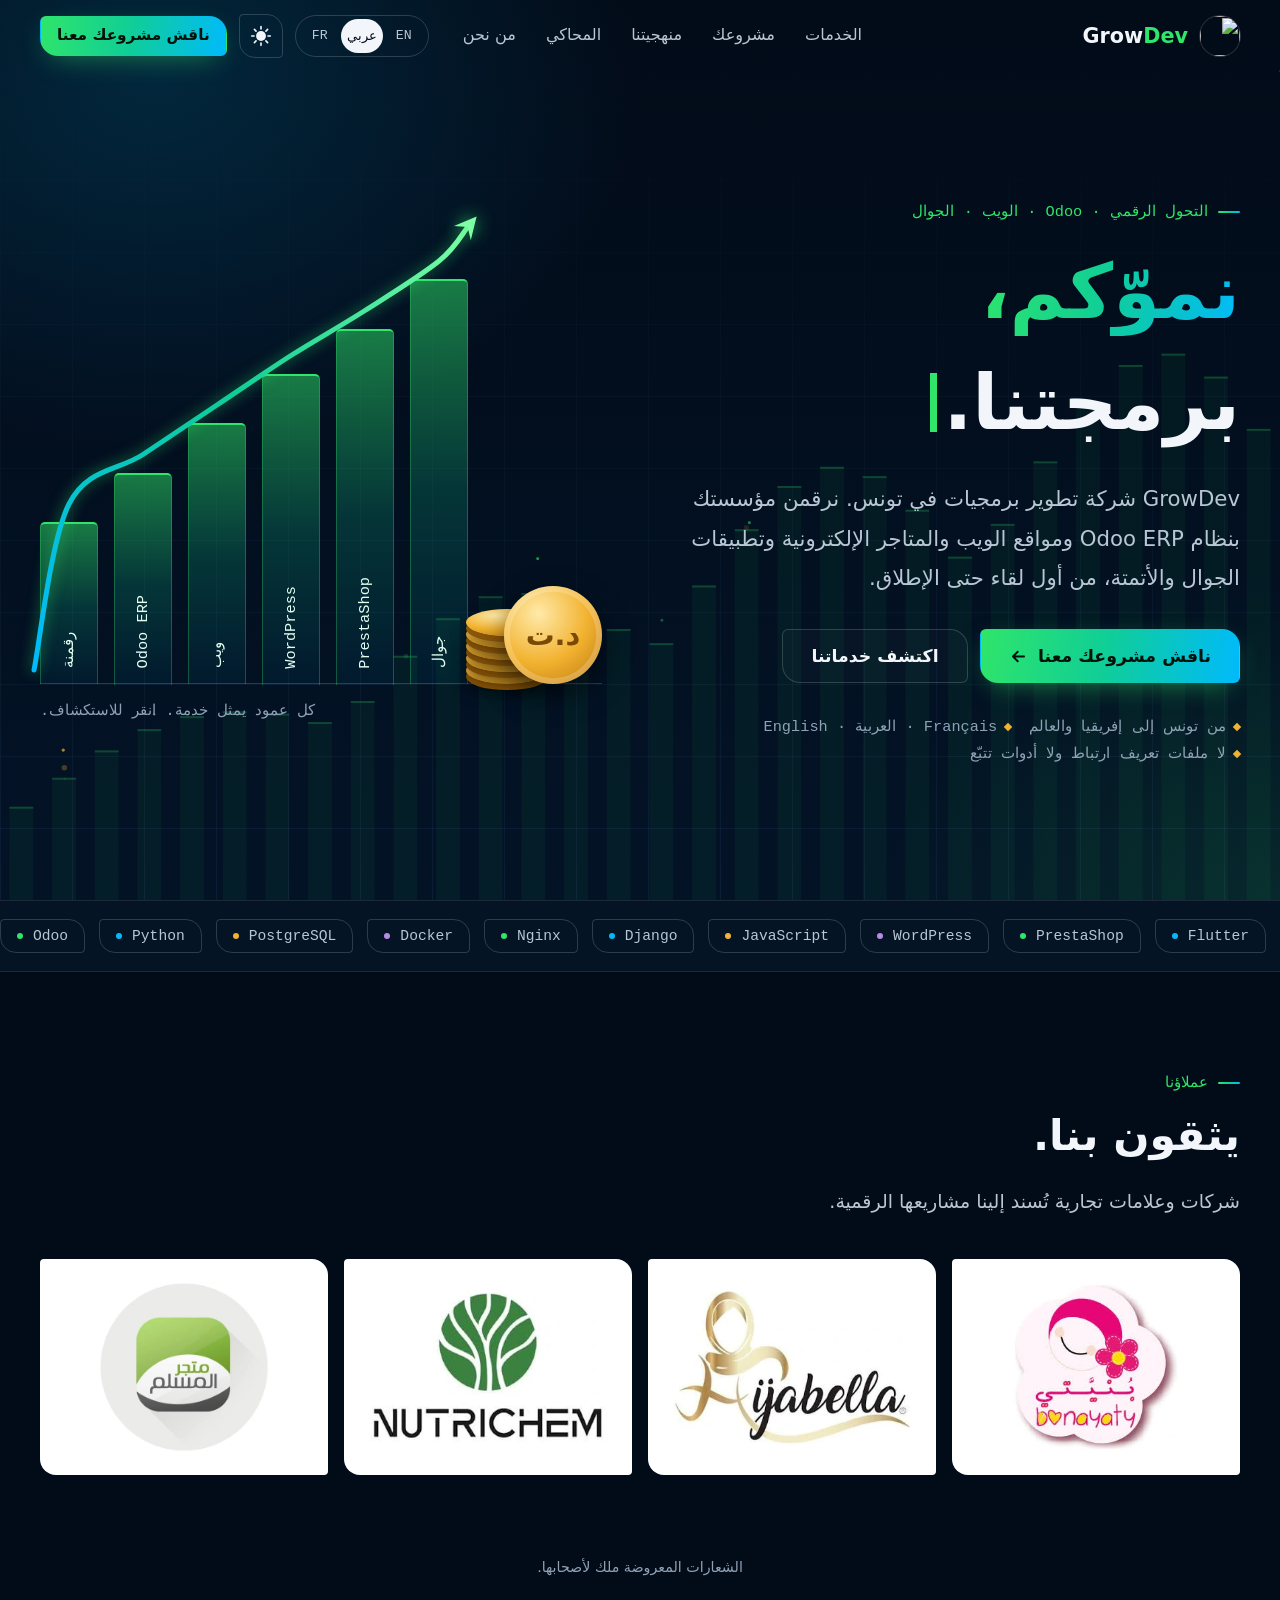
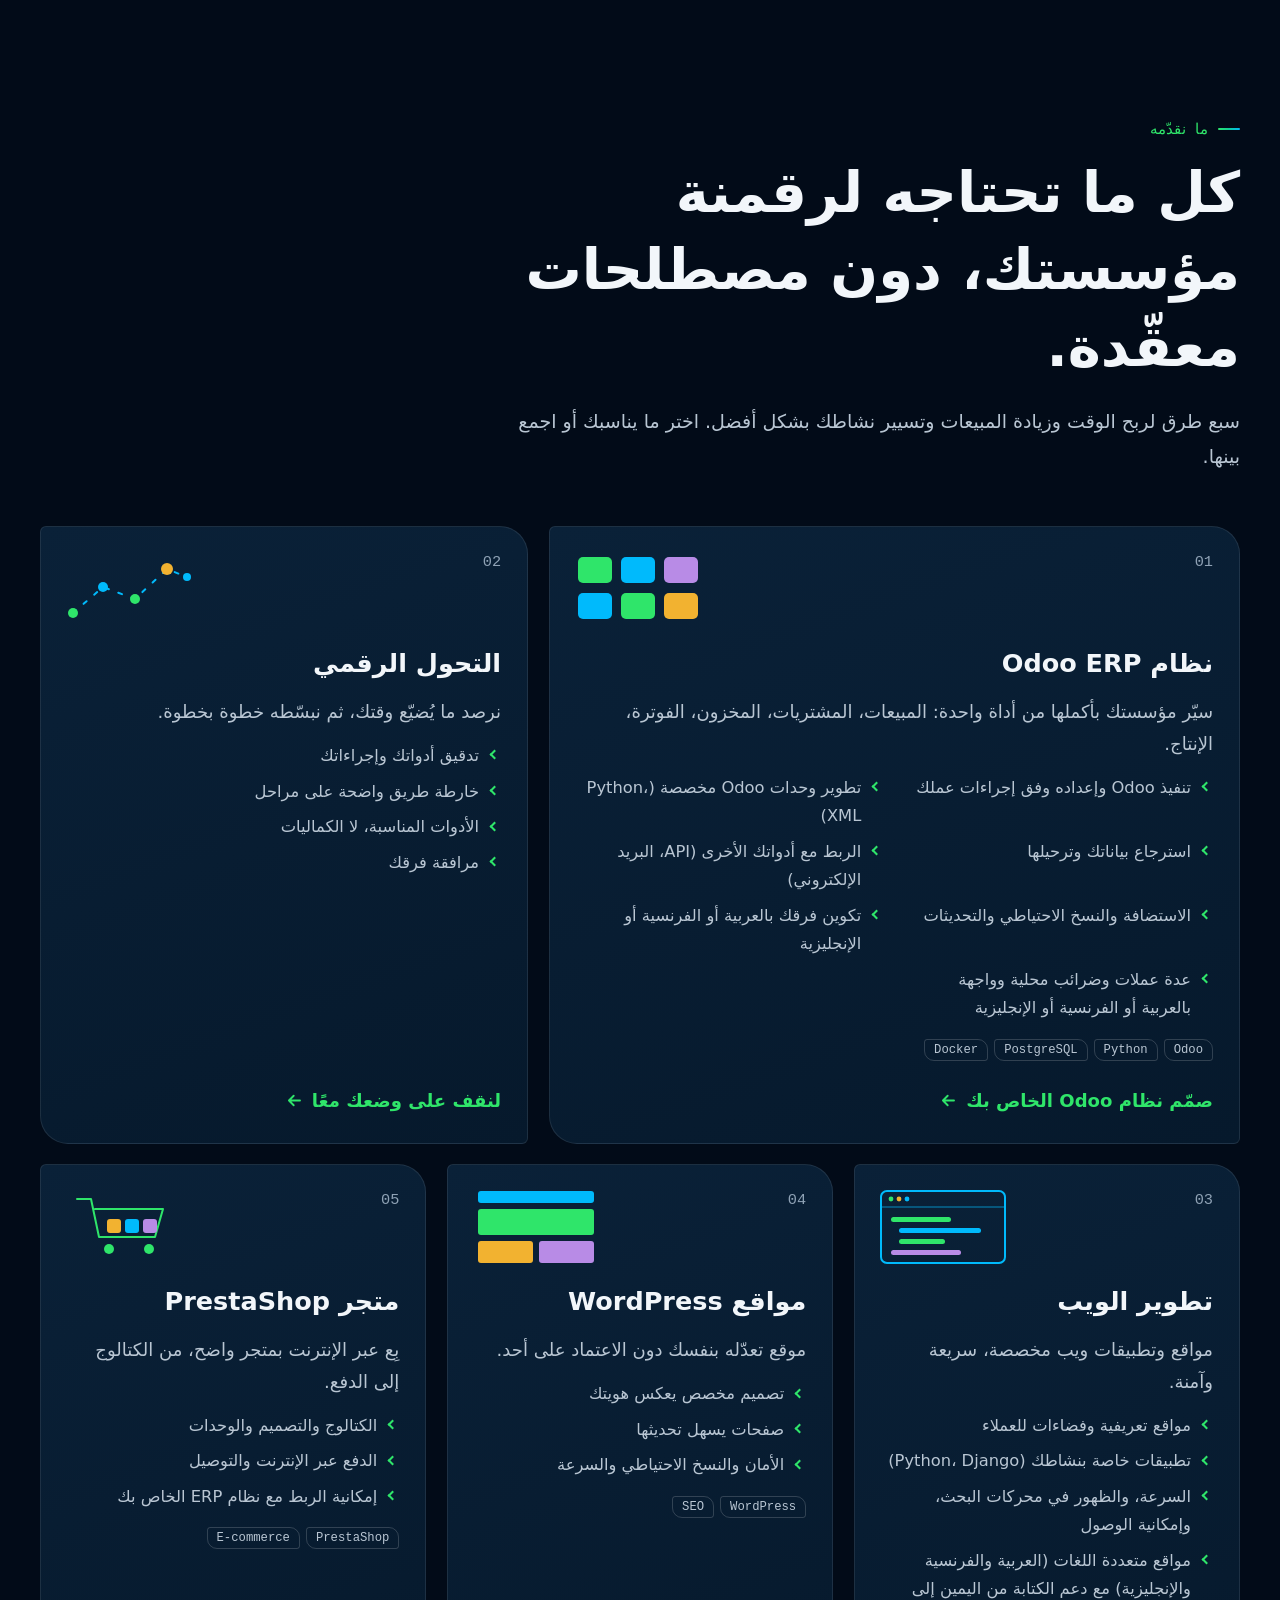
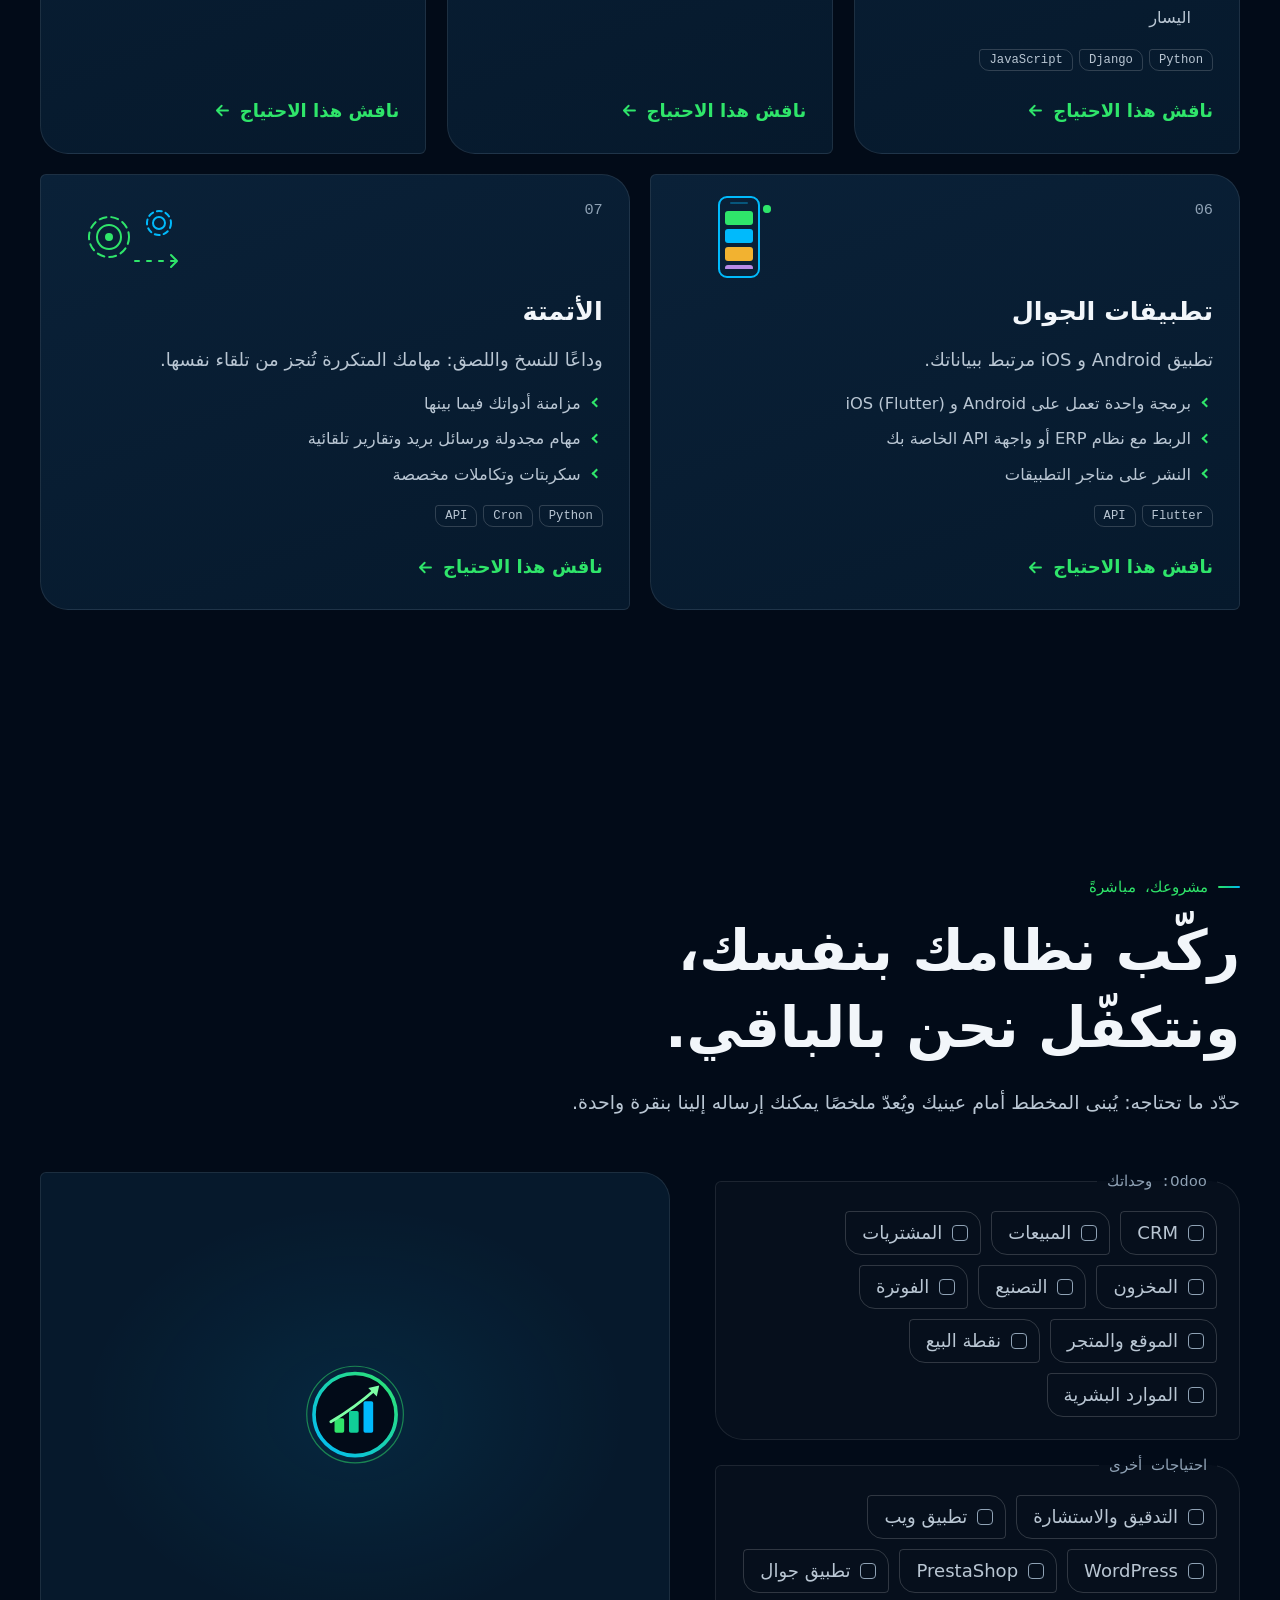
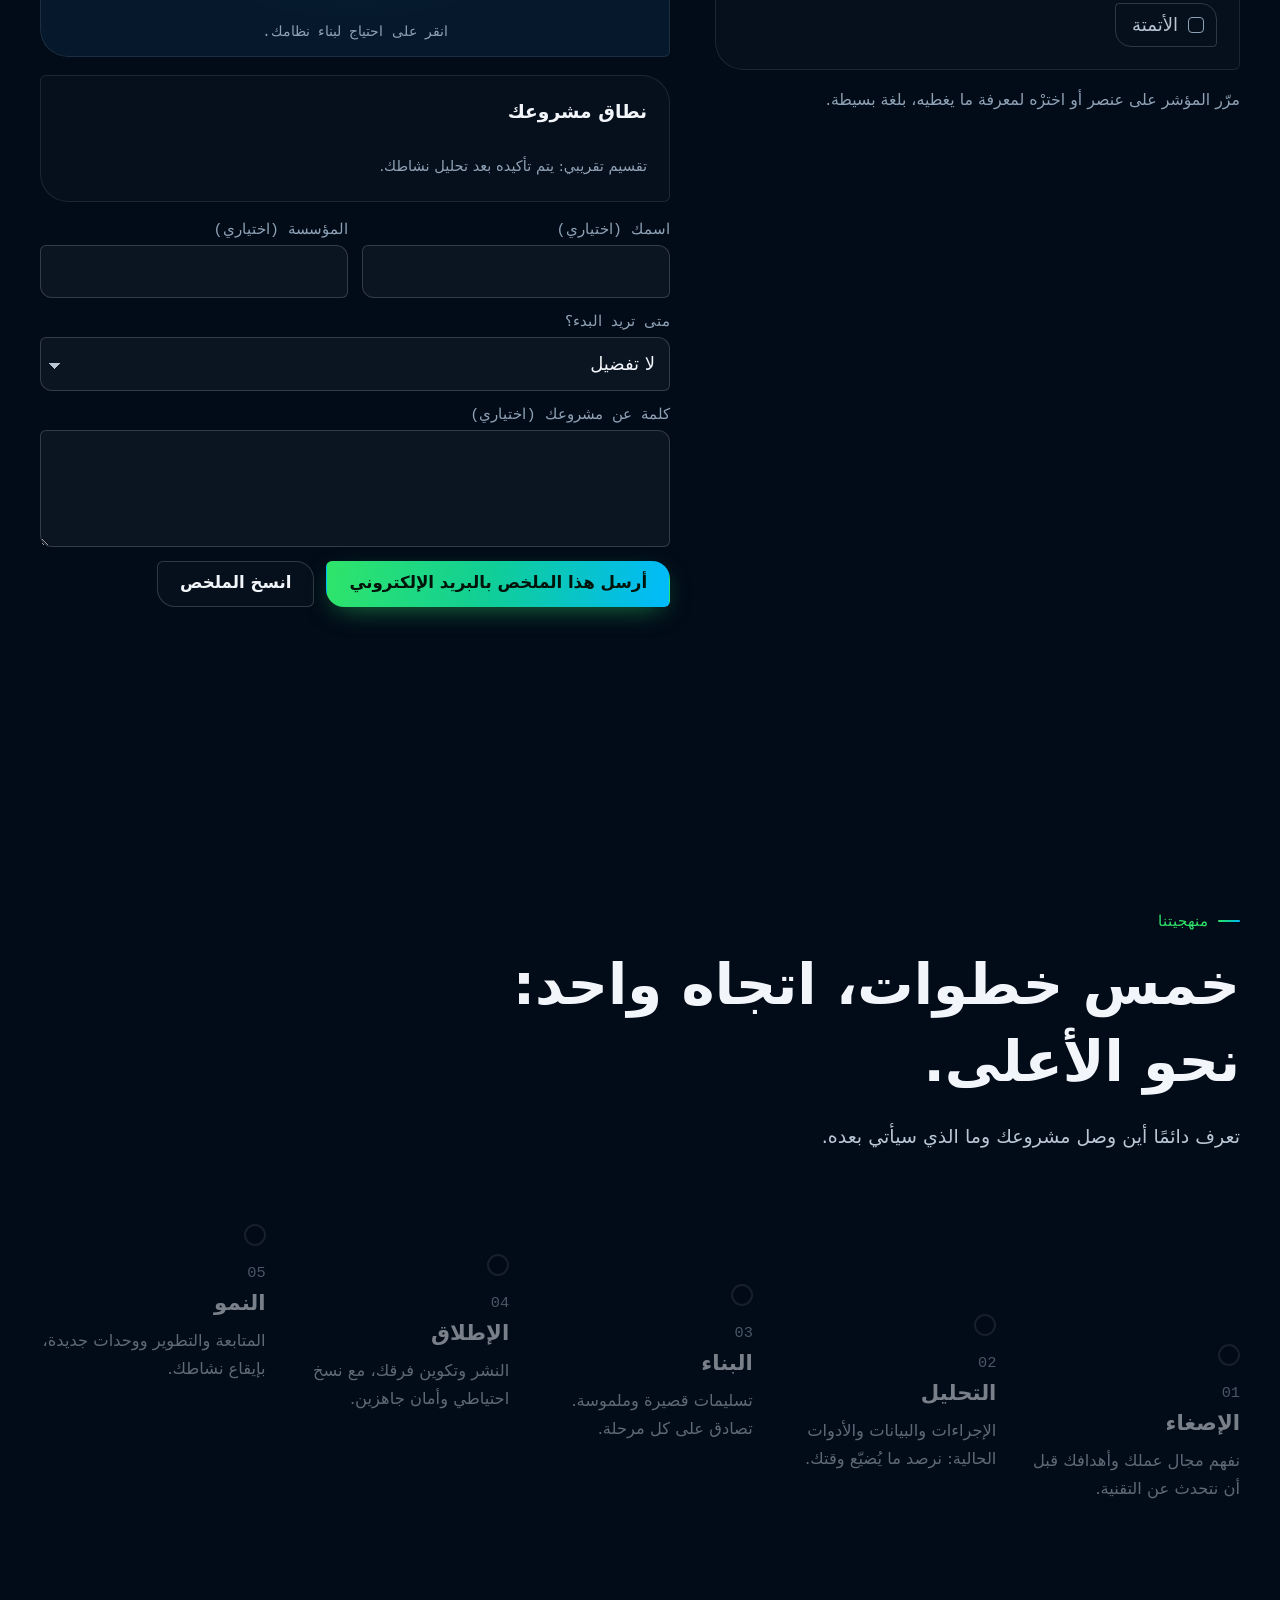
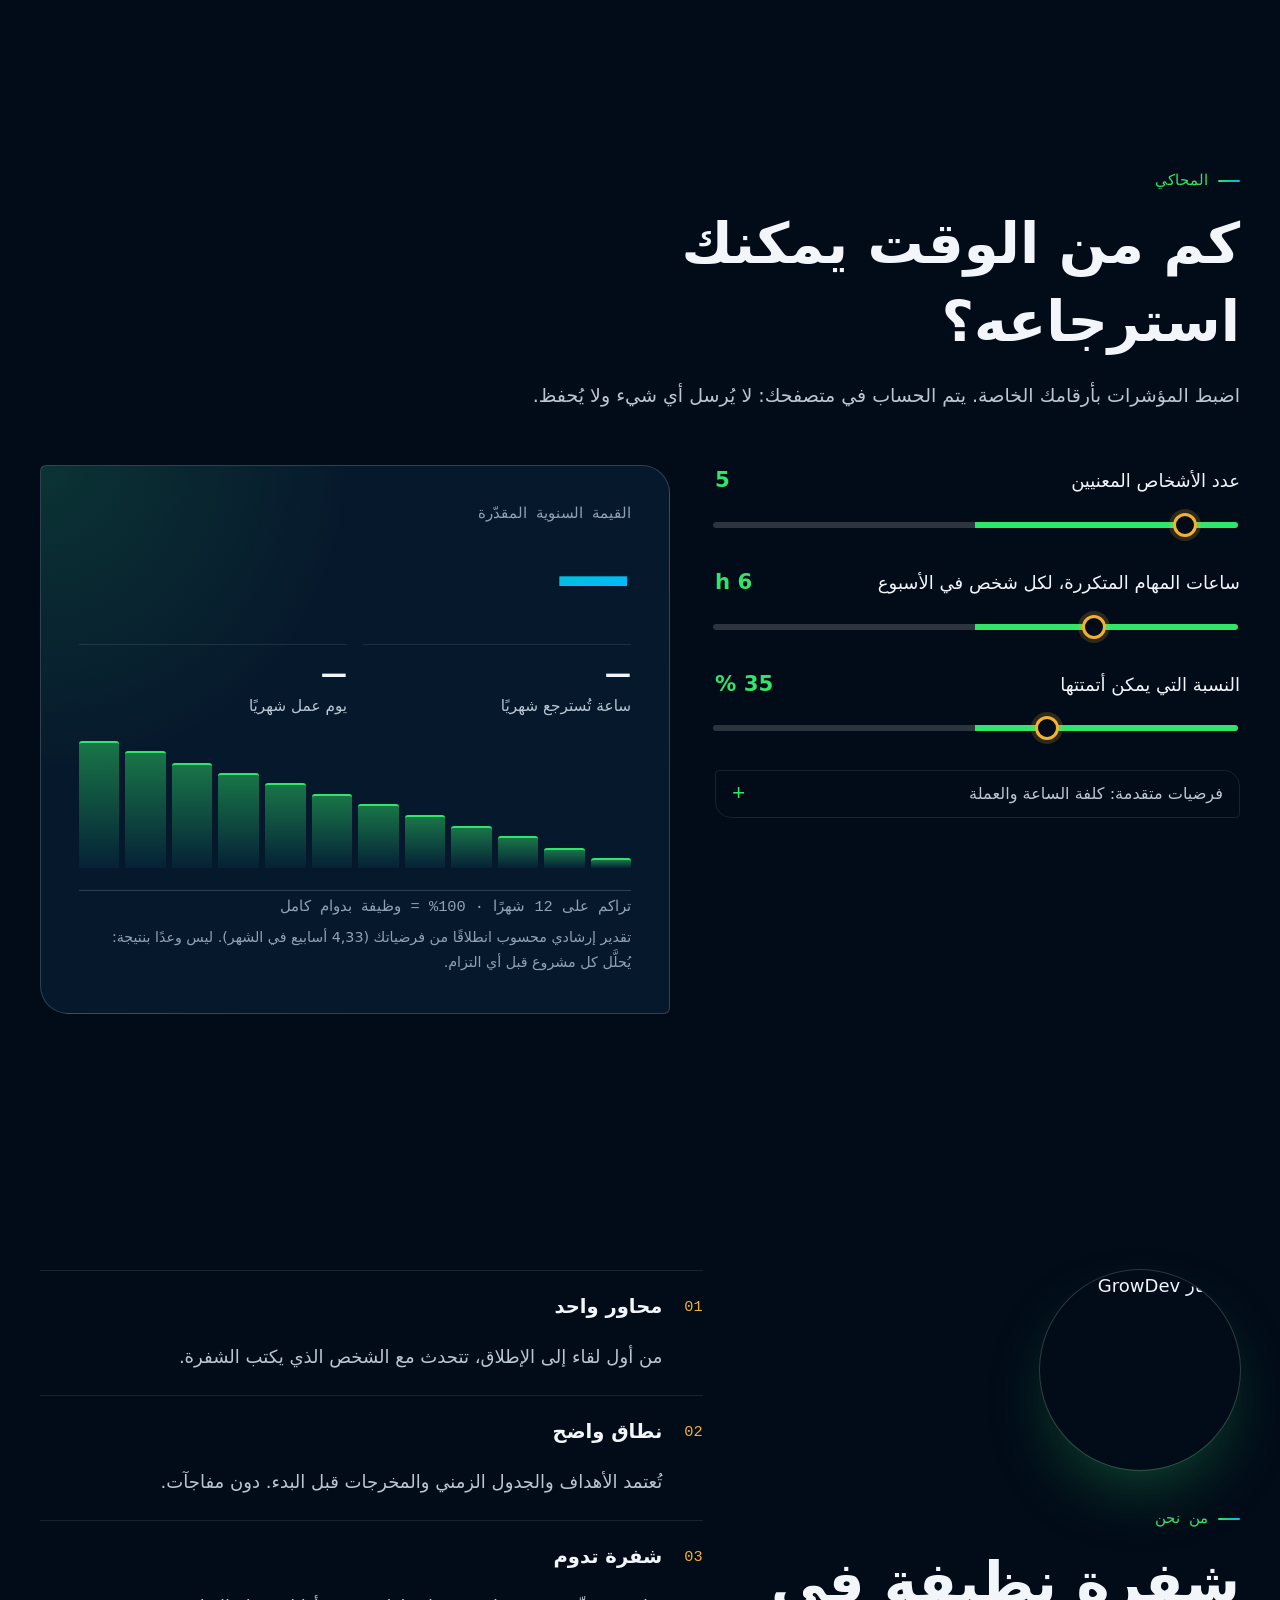
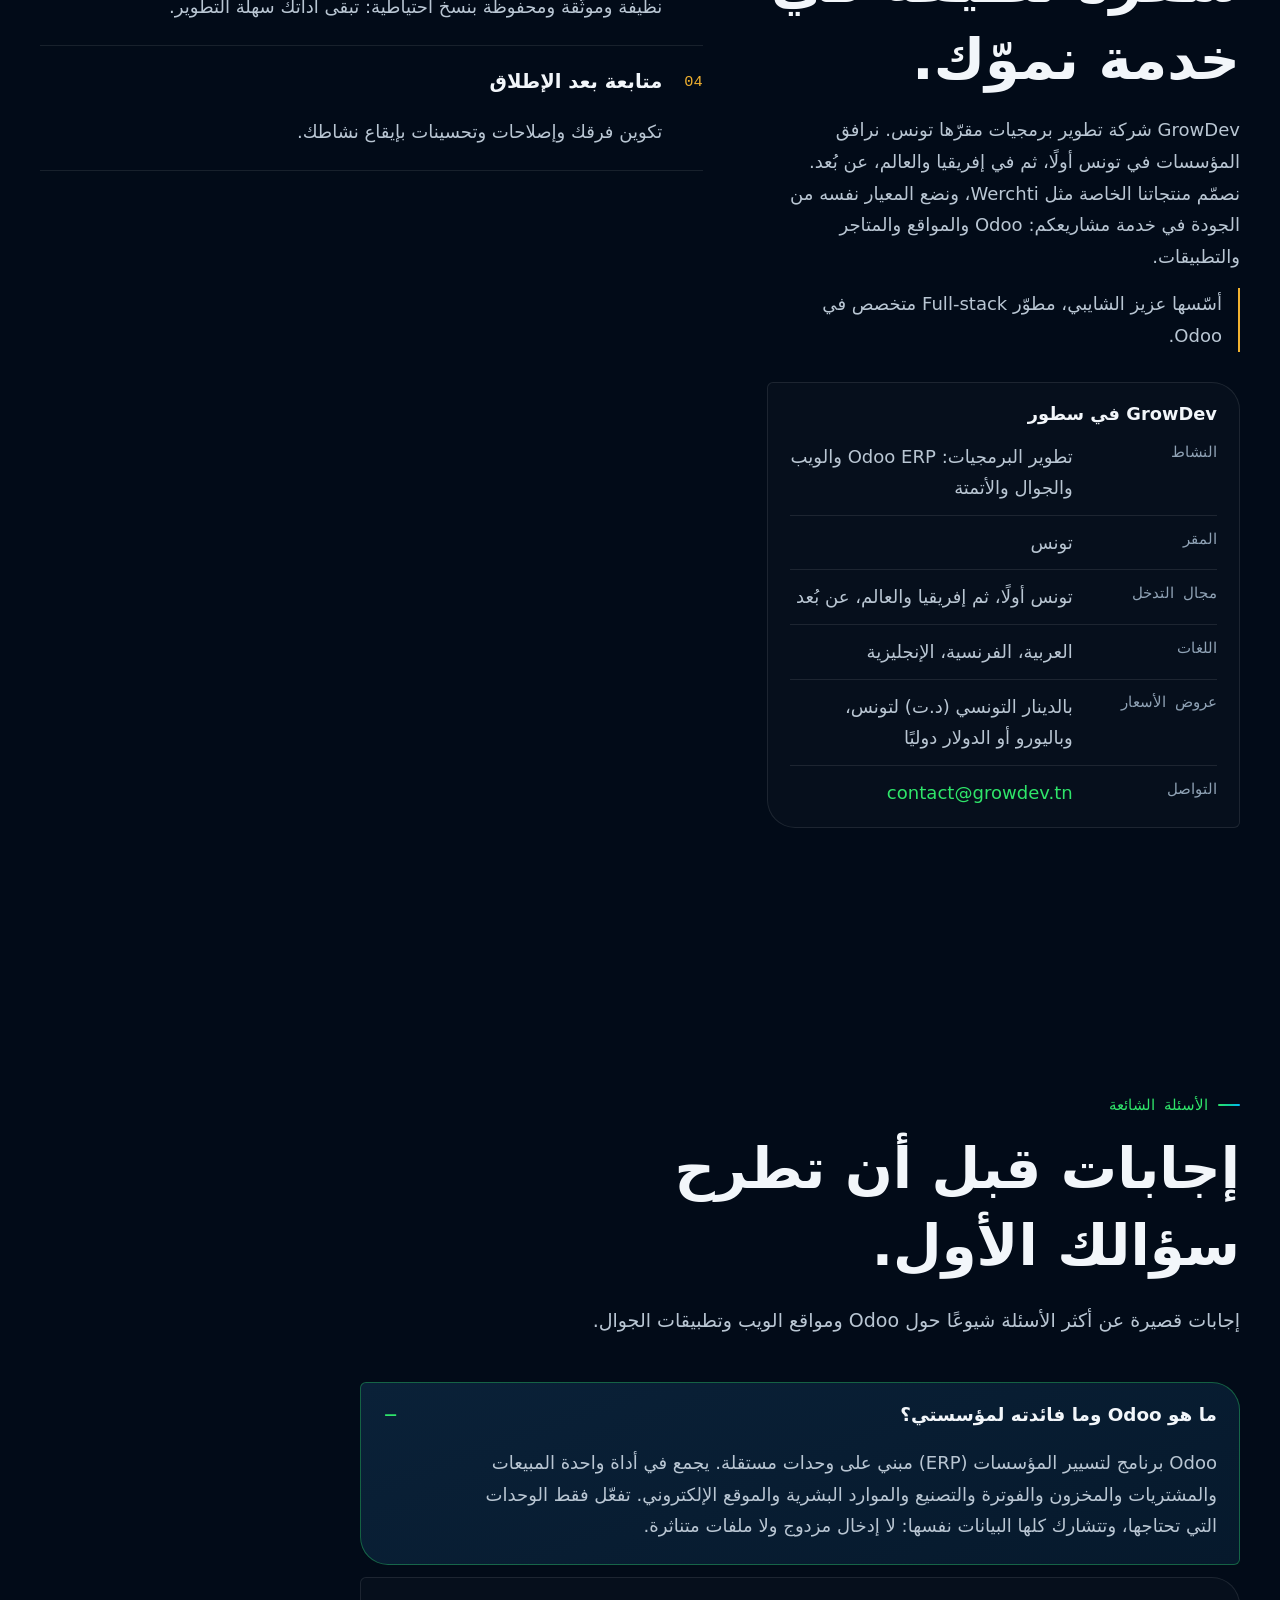
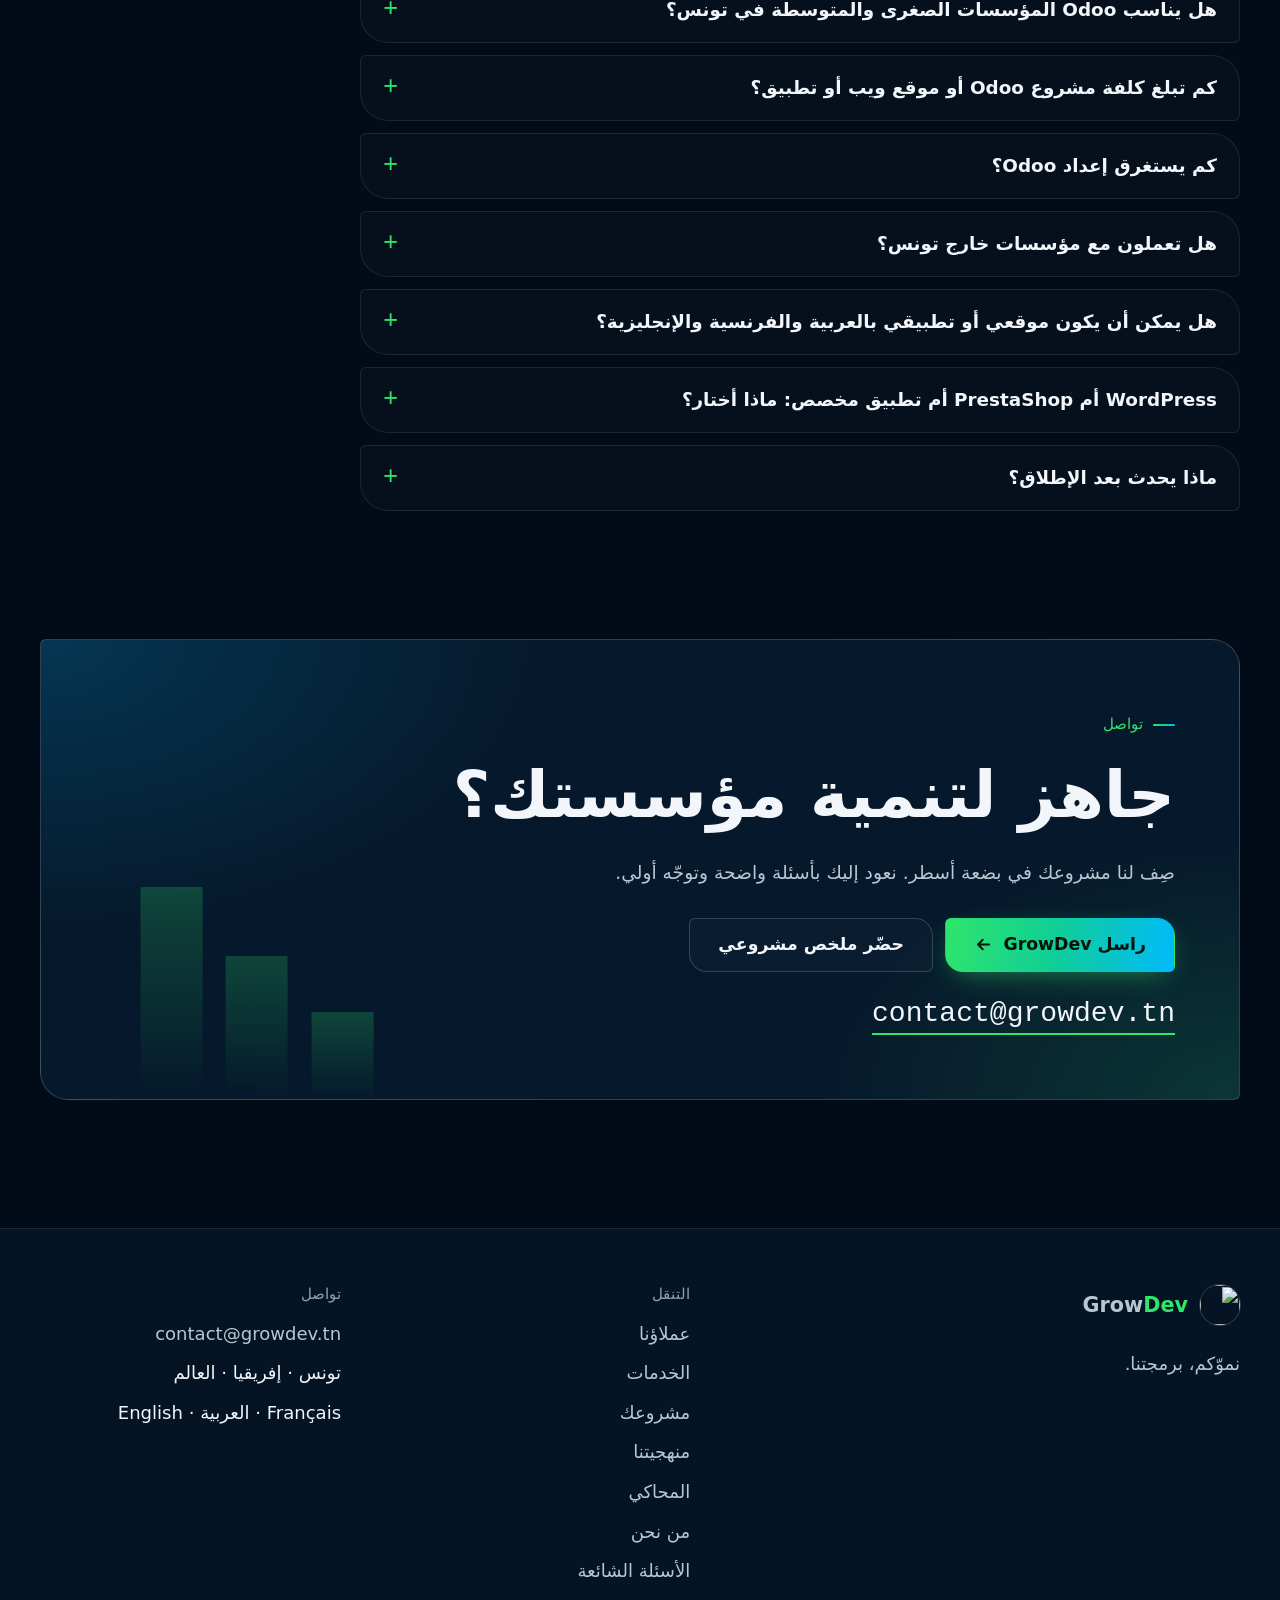
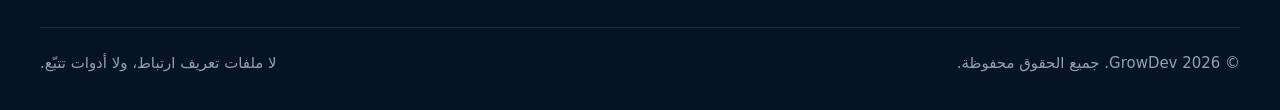
==== commit 8bc62579: "Move the site to growdev.tn and the contact address to contact@growdev.tn" ====
--- a/site/ar/index.html
+++ b/site/ar/index.html
@@ -5,11 +5,11 @@
 <meta name="viewport" content="width=device-width, initial-scale=1">
 <title>GrowDev | نظام Odoo ERP ومواقع الويب وتطبيقات الجوال في تونس</title>
 <meta name="description" content="GrowDev شركة تطوير برمجيات في تونس: نظام Odoo ERP ومواقع الويب والمتاجر الإلكترونية وتطبيقات الجوال للمؤسسات في تونس وإفريقيا والعالم.">
-<link rel="canonical" href="https://growdev-tn.github.io/ar/">
-<link rel="alternate" hreflang="fr" href="https://growdev-tn.github.io/">
-<link rel="alternate" hreflang="ar" href="https://growdev-tn.github.io/ar/">
-<link rel="alternate" hreflang="en" href="https://growdev-tn.github.io/en/">
-<link rel="alternate" hreflang="x-default" href="https://growdev-tn.github.io/en/">
+<link rel="canonical" href="https://growdev.tn/ar/">
+<link rel="alternate" hreflang="fr" href="https://growdev.tn/">
+<link rel="alternate" hreflang="ar" href="https://growdev.tn/ar/">
+<link rel="alternate" hreflang="en" href="https://growdev.tn/en/">
+<link rel="alternate" hreflang="x-default" href="https://growdev.tn/en/">
 <meta name="robots" content="index,follow,max-image-preview:large,max-snippet:-1,max-video-preview:-1">
 <meta name="author" content="GrowDev">
 <meta name="geo.region" content="TN">
@@ -21,8 +21,8 @@
 <meta property="og:site_name" content="GrowDev">
 <meta property="og:title" content="GrowDev | نظام Odoo ERP ومواقع الويب وتطبيقات الجوال في تونس">
 <meta property="og:description" content="GrowDev شركة تطوير برمجيات في تونس: نظام Odoo ERP ومواقع الويب والمتاجر الإلكترونية وتطبيقات الجوال للمؤسسات في تونس وإفريقيا والعالم.">
-<meta property="og:url" content="https://growdev-tn.github.io/ar/">
-<meta property="og:image" content="https://growdev-tn.github.io/assets/img/og-ar.jpg">
+<meta property="og:url" content="https://growdev.tn/ar/">
+<meta property="og:image" content="https://growdev.tn/assets/img/og-ar.jpg">
 <meta property="og:image:type" content="image/jpeg">
 <meta property="og:image:width" content="1200">
 <meta property="og:image:height" content="630">
@@ -33,7 +33,7 @@
 <meta name="twitter:card" content="summary_large_image">
 <meta name="twitter:title" content="GrowDev | نظام Odoo ERP ومواقع الويب وتطبيقات الجوال في تونس">
 <meta name="twitter:description" content="GrowDev شركة تطوير برمجيات في تونس: نظام Odoo ERP ومواقع الويب والمتاجر الإلكترونية وتطبيقات الجوال للمؤسسات في تونس وإفريقيا والعالم.">
-<meta name="twitter:image" content="https://growdev-tn.github.io/assets/img/og-ar.jpg">
+<meta name="twitter:image" content="https://growdev.tn/assets/img/og-ar.jpg">
 <meta name="twitter:image:alt" content="GrowDev — نموّكم، برمجتنا.">
 <link rel="icon" href="../favicon.ico" sizes="48x48">
 <link rel="icon" href="../assets/img/favicon.svg" type="image/svg+xml">
@@ -45,7 +45,7 @@
 <link rel="preload" href="../assets/fonts/plex-arabic-700.woff2" as="font" type="font/woff2" crossorigin>
 <link rel="stylesheet" href="../assets/css/styles.css?v=38b00c39">
 <script src="../assets/js/boot.js?v=3e97e78f"></script>
-<script type="application/ld+json">{"@context":"https://schema.org","@graph":[{"@type":["Organization","ProfessionalService"],"@id":"https://growdev-tn.github.io/#organization","name":"GrowDev","url":"https://growdev-tn.github.io/","logo":{"@type":"ImageObject","url":"https://growdev-tn.github.io/assets/img/icon-512.png","width":512,"height":512},"image":"https://growdev-tn.github.io/assets/img/og-ar.jpg","slogan":"نموّكم، برمجتنا.","description":"GrowDev شركة تطوير برمجيات مقرّها تونس. تصمّم أنظمة Odoo ERP ومواقع WordPress ومتاجر PrestaShop وتطبيقات الويب والجوال وحلول الأتمتة للمؤسسات في تونس وإفريقيا والعالم، بالعربية والفرنسية والإنجليزية.","email":"contact@werchti.tn","address":{"@type":"PostalAddress","addressCountry":"TN"},"areaServed":[{"@type":"Country","name":"Tunisia"},{"@type":"Continent","name":"Africa"},"Worldwide"],"knowsLanguage":["fr","ar","en"],"knowsAbout":["Odoo","ERP","Digital transformation","WordPress","PrestaShop","Flutter","Python","Django","Business automation"],"founder":{"@id":"https://growdev-tn.github.io/#founder"},"contactPoint":{"@type":"ContactPoint","contactType":"sales","email":"contact@werchti.tn","availableLanguage":["French","Arabic","English"],"areaServed":["TN","Africa","Worldwide"]},"hasOfferCatalog":{"@type":"OfferCatalog","name":"خدمات GrowDev","itemListElement":[{"@type":"Offer","itemOffered":{"@id":"https://growdev-tn.github.io/#service-odoo"}},{"@type":"Offer","itemOffered":{"@id":"https://growdev-tn.github.io/#service-digital"}},{"@type":"Offer","itemOffered":{"@id":"https://growdev-tn.github.io/#service-web"}},{"@type":"Offer","itemOffered":{"@id":"https://growdev-tn.github.io/#service-wordpress"}},{"@type":"Offer","itemOffered":{"@id":"https://growdev-tn.github.io/#service-prestashop"}},{"@type":"Offer","itemOffered":{"@id":"https://growdev-tn.github.io/#service-mobile"}},{"@type":"Offer","itemOffered":{"@id":"https://growdev-tn.github.io/#service-automation"}}]},"sameAs":["https://github.com/aziz-art"]},{"@type":"Person","@id":"https://growdev-tn.github.io/#founder","name":"Aziz Chaibi","jobTitle":"مطوّر Full-stack متخصص في Odoo","worksFor":{"@id":"https://growdev-tn.github.io/#organization"},"knowsLanguage":["fr","ar","en"]},{"@type":"WebSite","@id":"https://growdev-tn.github.io/#website","url":"https://growdev-tn.github.io/","name":"GrowDev","publisher":{"@id":"https://growdev-tn.github.io/#organization"},"inLanguage":["fr","ar","en"]},{"@type":"WebPage","@id":"https://growdev-tn.github.io/ar/#webpage","url":"https://growdev-tn.github.io/ar/","name":"GrowDev | نظام Odoo ERP ومواقع الويب وتطبيقات الجوال في تونس","description":"GrowDev شركة تطوير برمجيات في تونس: نظام Odoo ERP ومواقع الويب والمتاجر الإلكترونية وتطبيقات الجوال للمؤسسات في تونس وإفريقيا والعالم.","inLanguage":"ar","isPartOf":{"@id":"https://growdev-tn.github.io/#website"},"about":{"@id":"https://growdev-tn.github.io/#organization"},"primaryImageOfPage":{"@type":"ImageObject","url":"https://growdev-tn.github.io/assets/img/og-ar.jpg","width":1200,"height":630},"dateModified":"2026-11-18"},{"@type":"Service","@id":"https://growdev-tn.github.io/#service-odoo","name":"نظام Odoo ERP","description":"سيّر مؤسستك بأكملها من أداة واحدة: المبيعات، المشتريات، المخزون، الفوترة، الإنتاج.","provider":{"@id":"https://growdev-tn.github.io/#organization"},"areaServed":[{"@type":"Country","name":"Tunisia"},{"@type":"Continent","name":"Africa"},"Worldwide"],"url":"https://growdev-tn.github.io/ar/#svc-odoo"},{"@type":"Service","@id":"https://growdev-tn.github.io/#service-digital","name":"التحول الرقمي","description":"نرصد ما يُضيّع وقتك، ثم نبسّطه خطوة بخطوة.","provider":{"@id":"https://growdev-tn.github.io/#organization"},"areaServed":[{"@type":"Country","name":"Tunisia"},{"@type":"Continent","name":"Africa"},"Worldwide"],"url":"https://growdev-tn.github.io/ar/#svc-digital"},{"@type":"Service","@id":"https://growdev-tn.github.io/#service-web","name":"تطوير الويب","description":"مواقع وتطبيقات ويب مخصصة، سريعة وآمنة.","provider":{"@id":"https://growdev-tn.github.io/#organization"},"areaServed":[{"@type":"Country","name":"Tunisia"},{"@type":"Continent","name":"Africa"},"Worldwide"],"url":"https://growdev-tn.github.io/ar/#svc-web"},{"@type":"Service","@id":"https://growdev-tn.github.io/#service-wordpress","name":"مواقع WordPress","description":"موقع تعدّله بنفسك دون الاعتماد على أحد.","provider":{"@id":"https://growdev-tn.github.io/#organization"},"areaServed":[{"@type":"Country","name":"Tunisia"},{"@type":"Continent","name":"Africa"},"Worldwide"],"url":"https://growdev-tn.github.io/ar/#svc-wp"},{"@type":"Service","@id":"https://growdev-tn.github.io/#service-prestashop","name":"متجر PrestaShop","description":"بِع عبر الإنترنت بمتجر واضح، من الكتالوج إلى الدفع.","provider":{"@id":"https://growdev-tn.github.io/#organization"},"areaServed":[{"@type":"Country","name":"Tunisia"},{"@type":"Continent","name":"Africa"},"Worldwide"],"url":"https://growdev-tn.github.io/ar/#svc-shop"},{"@type":"Service","@id":"https://growdev-tn.github.io/#service-mobile","name":"تطبيقات الجوال","description":"تطبيق Android و iOS مرتبط ببياناتك.","provider":{"@id":"https://growdev-tn.github.io/#organization"},"areaServed":[{"@type":"Country","name":"Tunisia"},{"@type":"Continent","name":"Africa"},"Worldwide"],"url":"https://growdev-tn.github.io/ar/#svc-mobile"},{"@type":"Service","@id":"https://growdev-tn.github.io/#service-automation","name":"الأتمتة","description":"وداعًا للنسخ واللصق: مهامك المتكررة تُنجز من تلقاء نفسها.","provider":{"@id":"https://growdev-tn.github.io/#organization"},"areaServed":[{"@type":"Country","name":"Tunisia"},{"@type":"Continent","name":"Africa"},"Worldwide"],"url":"https://growdev-tn.github.io/ar/#svc-auto"},{"@type":"FAQPage","@id":"https://growdev-tn.github.io/ar/#faq","url":"https://growdev-tn.github.io/ar/#faq","inLanguage":"ar","isPartOf":{"@id":"https://growdev-tn.github.io/ar/#webpage"},"mainEntity":[{"@type":"Question","name":"ما هو Odoo وما فائدته لمؤسستي؟","acceptedAnswer":{"@type":"Answer","text":"Odoo برنامج لتسيير المؤسسات (ERP) مبني على وحدات مستقلة. يجمع في أداة واحدة المبيعات والمشتريات والمخزون والفوترة والتصنيع والموارد البشرية والموقع الإلكتروني. تفعّل فقط الوحدات التي تحتاجها، وتتشارك كلها البيانات نفسها: لا إدخال مزدوج ولا ملفات متناثرة."}},{"@type":"Question","name":"هل يناسب Odoo المؤسسات الصغرى والمتوسطة في تونس؟","acceptedAnswer":{"@type":"Answer","text":"نعم، متى كانت مبيعاتك أو مخزونك أو فواتيرك موزعة بين ملفات وأدوات منفصلة. يُركَّب Odoo على مراحل، ويدعم عدة عملات وضرائب، وتتوفر واجهته بالعربية والفرنسية والإنجليزية. نبدأ بتحليل نشاطك للتأكد من أنه الخيار الصحيح."}},{"@type":"Question","name":"كم تبلغ كلفة مشروع Odoo أو موقع ويب أو تطبيق؟","acceptedAnswer":{"@type":"Answer","text":"تتوقف الكلفة على نطاق المشروع: عدد الوحدات وحجم البيانات المراد ترحيلها والتطويرات المخصصة والتكوين. لا ننشر تعريفة ثابتة. بعد أول لقاء نرسل لك عرض أسعار واضحًا مقسّمًا إلى مراحل: بالدينار التونسي (د.ت) لتونس، وباليورو أو الدولار دوليًا."}},{"@type":"Question","name":"كم يستغرق إعداد Odoo؟","acceptedAnswer":{"@type":"Answer","text":"يتوقف ذلك على عدد الوحدات. على سبيل التقريب، يمكن أن يكون نطاق بسيط (مثل إدارة العملاء والمبيعات والفوترة) جاهزًا في بضعة أسابيع، أما مشروع كامل مع ترحيل البيانات وتطويرات خاصة فيمتد على عدة أشهر. نسلّم على مراحل قصيرة لتستعمل الوحدات الأولى بسرعة."}},{"@type":"Question","name":"هل تعملون مع مؤسسات خارج تونس؟","acceptedAnswer":{"@type":"Answer","text":"نعم. نرافق المؤسسات التونسية أولًا، ثم مؤسسات إفريقيا وبقية العالم عن بُعد. نتواصل بالعربية والفرنسية والإنجليزية، ونعقد الاجتماعات عبر المكالمات المرئية بما يناسب توقيتك."}},{"@type":"Question","name":"هل يمكن أن يكون موقعي أو تطبيقي بالعربية والفرنسية والإنجليزية؟","acceptedAnswer":{"@type":"Answer","text":"نعم. نصمّم مواقع ومتاجر وتطبيقات متعددة اللغات، مع تخطيط من اليمين إلى اليسار للعربية وعدة عملات ومحتوى سهل الترجمة. يدعم Odoo و WordPress و PrestaShop عدة لغات، مع إضافات مخصصة عند الحاجة."}},{"@type":"Question","name":"WordPress أم PrestaShop أم تطبيق مخصص: ماذا أختار؟","acceptedAnswer":{"@type":"Answer","text":"يناسب WordPress المواقع التعريفية والمدونات التي تعدّلها بنفسك. أما PrestaShop فمصمم للبيع عبر الإنترنت مع الكتالوج والسلة والدفع. ويُبرَّر التطبيق المخصص، سواء كان ويب أو جوالًا، حين تكون إجراءاتك خاصة ولا تكفي الأدوات الموجودة. ننصحك بعد أن نفهم احتياجك."}},{"@type":"Question","name":"ماذا يحدث بعد الإطلاق؟","acceptedAnswer":{"@type":"Answer","text":"نكوّن فريقك، ونعدّ النسخ الاحتياطي والأمان، ثم نواصل المتابعة: إصلاحات وتحديثات وميزات جديدة بإيقاع نشاطك. يبقى محاورك هو نفسه من البداية إلى النهاية."}}]}]}</script>
+<script type="application/ld+json">{"@context":"https://schema.org","@graph":[{"@type":["Organization","ProfessionalService"],"@id":"https://growdev.tn/#organization","name":"GrowDev","url":"https://growdev.tn/","logo":{"@type":"ImageObject","url":"https://growdev.tn/assets/img/icon-512.png","width":512,"height":512},"image":"https://growdev.tn/assets/img/og-ar.jpg","slogan":"نموّكم، برمجتنا.","description":"GrowDev شركة تطوير برمجيات مقرّها تونس. تصمّم أنظمة Odoo ERP ومواقع WordPress ومتاجر PrestaShop وتطبيقات الويب والجوال وحلول الأتمتة للمؤسسات في تونس وإفريقيا والعالم، بالعربية والفرنسية والإنجليزية.","email":"contact@growdev.tn","address":{"@type":"PostalAddress","addressCountry":"TN"},"areaServed":[{"@type":"Country","name":"Tunisia"},{"@type":"Continent","name":"Africa"},"Worldwide"],"knowsLanguage":["fr","ar","en"],"knowsAbout":["Odoo","ERP","Digital transformation","WordPress","PrestaShop","Flutter","Python","Django","Business automation"],"founder":{"@id":"https://growdev.tn/#founder"},"contactPoint":{"@type":"ContactPoint","contactType":"sales","email":"contact@growdev.tn","availableLanguage":["French","Arabic","English"],"areaServed":["TN","Africa","Worldwide"]},"hasOfferCatalog":{"@type":"OfferCatalog","name":"خدمات GrowDev","itemListElement":[{"@type":"Offer","itemOffered":{"@id":"https://growdev.tn/#service-odoo"}},{"@type":"Offer","itemOffered":{"@id":"https://growdev.tn/#service-digital"}},{"@type":"Offer","itemOffered":{"@id":"https://growdev.tn/#service-web"}},{"@type":"Offer","itemOffered":{"@id":"https://growdev.tn/#service-wordpress"}},{"@type":"Offer","itemOffered":{"@id":"https://growdev.tn/#service-prestashop"}},{"@type":"Offer","itemOffered":{"@id":"https://growdev.tn/#service-mobile"}},{"@type":"Offer","itemOffered":{"@id":"https://growdev.tn/#service-automation"}}]},"sameAs":["https://github.com/aziz-art"]},{"@type":"Person","@id":"https://growdev.tn/#founder","name":"Aziz Chaibi","jobTitle":"مطوّر Full-stack متخصص في Odoo","worksFor":{"@id":"https://growdev.tn/#organization"},"knowsLanguage":["fr","ar","en"]},{"@type":"WebSite","@id":"https://growdev.tn/#website","url":"https://growdev.tn/","name":"GrowDev","publisher":{"@id":"https://growdev.tn/#organization"},"inLanguage":["fr","ar","en"]},{"@type":"WebPage","@id":"https://growdev.tn/ar/#webpage","url":"https://growdev.tn/ar/","name":"GrowDev | نظام Odoo ERP ومواقع الويب وتطبيقات الجوال في تونس","description":"GrowDev شركة تطوير برمجيات في تونس: نظام Odoo ERP ومواقع الويب والمتاجر الإلكترونية وتطبيقات الجوال للمؤسسات في تونس وإفريقيا والعالم.","inLanguage":"ar","isPartOf":{"@id":"https://growdev.tn/#website"},"about":{"@id":"https://growdev.tn/#organization"},"primaryImageOfPage":{"@type":"ImageObject","url":"https://growdev.tn/assets/img/og-ar.jpg","width":1200,"height":630},"dateModified":"2026-11-19"},{"@type":"Service","@id":"https://growdev.tn/#service-odoo","name":"نظام Odoo ERP","description":"سيّر مؤسستك بأكملها من أداة واحدة: المبيعات، المشتريات، المخزون، الفوترة، الإنتاج.","provider":{"@id":"https://growdev.tn/#organization"},"areaServed":[{"@type":"Country","name":"Tunisia"},{"@type":"Continent","name":"Africa"},"Worldwide"],"url":"https://growdev.tn/ar/#svc-odoo"},{"@type":"Service","@id":"https://growdev.tn/#service-digital","name":"التحول الرقمي","description":"نرصد ما يُضيّع وقتك، ثم نبسّطه خطوة بخطوة.","provider":{"@id":"https://growdev.tn/#organization"},"areaServed":[{"@type":"Country","name":"Tunisia"},{"@type":"Continent","name":"Africa"},"Worldwide"],"url":"https://growdev.tn/ar/#svc-digital"},{"@type":"Service","@id":"https://growdev.tn/#service-web","name":"تطوير الويب","description":"مواقع وتطبيقات ويب مخصصة، سريعة وآمنة.","provider":{"@id":"https://growdev.tn/#organization"},"areaServed":[{"@type":"Country","name":"Tunisia"},{"@type":"Continent","name":"Africa"},"Worldwide"],"url":"https://growdev.tn/ar/#svc-web"},{"@type":"Service","@id":"https://growdev.tn/#service-wordpress","name":"مواقع WordPress","description":"موقع تعدّله بنفسك دون الاعتماد على أحد.","provider":{"@id":"https://growdev.tn/#organization"},"areaServed":[{"@type":"Country","name":"Tunisia"},{"@type":"Continent","name":"Africa"},"Worldwide"],"url":"https://growdev.tn/ar/#svc-wp"},{"@type":"Service","@id":"https://growdev.tn/#service-prestashop","name":"متجر PrestaShop","description":"بِع عبر الإنترنت بمتجر واضح، من الكتالوج إلى الدفع.","provider":{"@id":"https://growdev.tn/#organization"},"areaServed":[{"@type":"Country","name":"Tunisia"},{"@type":"Continent","name":"Africa"},"Worldwide"],"url":"https://growdev.tn/ar/#svc-shop"},{"@type":"Service","@id":"https://growdev.tn/#service-mobile","name":"تطبيقات الجوال","description":"تطبيق Android و iOS مرتبط ببياناتك.","provider":{"@id":"https://growdev.tn/#organization"},"areaServed":[{"@type":"Country","name":"Tunisia"},{"@type":"Continent","name":"Africa"},"Worldwide"],"url":"https://growdev.tn/ar/#svc-mobile"},{"@type":"Service","@id":"https://growdev.tn/#service-automation","name":"الأتمتة","description":"وداعًا للنسخ واللصق: مهامك المتكررة تُنجز من تلقاء نفسها.","provider":{"@id":"https://growdev.tn/#organization"},"areaServed":[{"@type":"Country","name":"Tunisia"},{"@type":"Continent","name":"Africa"},"Worldwide"],"url":"https://growdev.tn/ar/#svc-auto"},{"@type":"FAQPage","@id":"https://growdev.tn/ar/#faq","url":"https://growdev.tn/ar/#faq","inLanguage":"ar","isPartOf":{"@id":"https://growdev.tn/ar/#webpage"},"mainEntity":[{"@type":"Question","name":"ما هو Odoo وما فائدته لمؤسستي؟","acceptedAnswer":{"@type":"Answer","text":"Odoo برنامج لتسيير المؤسسات (ERP) مبني على وحدات مستقلة. يجمع في أداة واحدة المبيعات والمشتريات والمخزون والفوترة والتصنيع والموارد البشرية والموقع الإلكتروني. تفعّل فقط الوحدات التي تحتاجها، وتتشارك كلها البيانات نفسها: لا إدخال مزدوج ولا ملفات متناثرة."}},{"@type":"Question","name":"هل يناسب Odoo المؤسسات الصغرى والمتوسطة في تونس؟","acceptedAnswer":{"@type":"Answer","text":"نعم، متى كانت مبيعاتك أو مخزونك أو فواتيرك موزعة بين ملفات وأدوات منفصلة. يُركَّب Odoo على مراحل، ويدعم عدة عملات وضرائب، وتتوفر واجهته بالعربية والفرنسية والإنجليزية. نبدأ بتحليل نشاطك للتأكد من أنه الخيار الصحيح."}},{"@type":"Question","name":"كم تبلغ كلفة مشروع Odoo أو موقع ويب أو تطبيق؟","acceptedAnswer":{"@type":"Answer","text":"تتوقف الكلفة على نطاق المشروع: عدد الوحدات وحجم البيانات المراد ترحيلها والتطويرات المخصصة والتكوين. لا ننشر تعريفة ثابتة. بعد أول لقاء نرسل لك عرض أسعار واضحًا مقسّمًا إلى مراحل: بالدينار التونسي (د.ت) لتونس، وباليورو أو الدولار دوليًا."}},{"@type":"Question","name":"كم يستغرق إعداد Odoo؟","acceptedAnswer":{"@type":"Answer","text":"يتوقف ذلك على عدد الوحدات. على سبيل التقريب، يمكن أن يكون نطاق بسيط (مثل إدارة العملاء والمبيعات والفوترة) جاهزًا في بضعة أسابيع، أما مشروع كامل مع ترحيل البيانات وتطويرات خاصة فيمتد على عدة أشهر. نسلّم على مراحل قصيرة لتستعمل الوحدات الأولى بسرعة."}},{"@type":"Question","name":"هل تعملون مع مؤسسات خارج تونس؟","acceptedAnswer":{"@type":"Answer","text":"نعم. نرافق المؤسسات التونسية أولًا، ثم مؤسسات إفريقيا وبقية العالم عن بُعد. نتواصل بالعربية والفرنسية والإنجليزية، ونعقد الاجتماعات عبر المكالمات المرئية بما يناسب توقيتك."}},{"@type":"Question","name":"هل يمكن أن يكون موقعي أو تطبيقي بالعربية والفرنسية والإنجليزية؟","acceptedAnswer":{"@type":"Answer","text":"نعم. نصمّم مواقع ومتاجر وتطبيقات متعددة اللغات، مع تخطيط من اليمين إلى اليسار للعربية وعدة عملات ومحتوى سهل الترجمة. يدعم Odoo و WordPress و PrestaShop عدة لغات، مع إضافات مخصصة عند الحاجة."}},{"@type":"Question","name":"WordPress أم PrestaShop أم تطبيق مخصص: ماذا أختار؟","acceptedAnswer":{"@type":"Answer","text":"يناسب WordPress المواقع التعريفية والمدونات التي تعدّلها بنفسك. أما PrestaShop فمصمم للبيع عبر الإنترنت مع الكتالوج والسلة والدفع. ويُبرَّر التطبيق المخصص، سواء كان ويب أو جوالًا، حين تكون إجراءاتك خاصة ولا تكفي الأدوات الموجودة. ننصحك بعد أن نفهم احتياجك."}},{"@type":"Question","name":"ماذا يحدث بعد الإطلاق؟","acceptedAnswer":{"@type":"Answer","text":"نكوّن فريقك، ونعدّ النسخ الاحتياطي والأمان، ثم نواصل المتابعة: إصلاحات وتحديثات وميزات جديدة بإيقاع نشاطك. يبقى محاورك هو نفسه من البداية إلى النهاية."}}]}]}</script>
 </head>
 <body>
 <a class="skip-link" href="#main" data-i18n="skip">انتقل إلى المحتوى</a>
@@ -459,7 +459,7 @@
           <div><dt data-i18n="facts.k3">مجال التدخل</dt><dd data-i18n="facts.v3">تونس أولًا، ثم إفريقيا والعالم، عن بُعد</dd></div>
           <div><dt data-i18n="facts.k4">اللغات</dt><dd data-i18n="facts.v4">العربية، الفرنسية، الإنجليزية</dd></div>
           <div><dt data-i18n="facts.k5">عروض الأسعار</dt><dd data-i18n="facts.v5">بالدينار التونسي (د.ت) لتونس، وباليورو أو الدولار دوليًا</dd></div>
-          <div><dt data-i18n="facts.k6">التواصل</dt><dd><a href="mailto:contact@werchti.tn" dir="ltr">contact@werchti.tn</a></dd></div>
+          <div><dt data-i18n="facts.k6">التواصل</dt><dd><a href="mailto:contact@growdev.tn" dir="ltr">contact@growdev.tn</a></dd></div>
         </dl>
       </div>
     </div>
@@ -499,11 +499,11 @@
       <h2 id="contact-title" data-i18n="contact.title">جاهز لتنمية مؤسستك؟</h2>
       <p data-i18n="contact.lead">صِف لنا مشروعك في بضعة أسطر. نعود إليك بأسئلة واضحة وتوجّه أولي.</p>
       <div class="cta-row">
-        <a class="btn btn-primary btn-lg" href="mailto:contact@werchti.tn?subject=%D9%85%D8%B4%D8%B1%D9%88%D8%B9%20GrowDev" id="mail-cta"><span data-i18n="contact.cta1">راسل GrowDev</span>
+        <a class="btn btn-primary btn-lg" href="mailto:contact@growdev.tn?subject=%D9%85%D8%B4%D8%B1%D9%88%D8%B9%20GrowDev" id="mail-cta"><span data-i18n="contact.cta1">راسل GrowDev</span>
           <svg viewBox="0 0 24 24" aria-hidden="true"><use href="#i-arrow"/></svg></a>
         <a class="btn btn-ghost btn-lg" href="#composer" data-i18n="contact.cta2">حضّر ملخص مشروعي</a>
       </div>
-      <a class="mail" href="mailto:contact@werchti.tn" dir="ltr">contact@werchti.tn</a>
+      <a class="mail" href="mailto:contact@growdev.tn" dir="ltr">contact@growdev.tn</a>
     </div>
   </div>
 </section>
@@ -531,7 +531,7 @@
       <div>
         <h2 data-i18n="foot.contact">تواصل</h2>
         <ul>
-          <li><a href="mailto:contact@werchti.tn" dir="ltr">contact@werchti.tn</a></li>
+          <li><a href="mailto:contact@growdev.tn" dir="ltr">contact@growdev.tn</a></li>
           <li data-i18n="foot.where">تونس · إفريقيا · العالم</li>
           <li data-i18n="foot.langs">Français · العربية · English</li>
         </ul>
@@ -544,8 +544,8 @@
   </div>
 </footer>
 
-<script src="../assets/js/config.js?v=1d57aa5c"></script>
-<script src="../assets/js/dict-ar.js?v=44782612"></script>
+<script src="../assets/js/config.js?v=322e273c"></script>
+<script src="../assets/js/dict-ar.js?v=343ada5f"></script>
 <script src="../assets/js/i18n.js?v=7bf4eeec"></script>
 <script src="../assets/js/hero.js?v=322907ba"></script>
 <script src="../assets/js/ui.js?v=250e428f"></script>
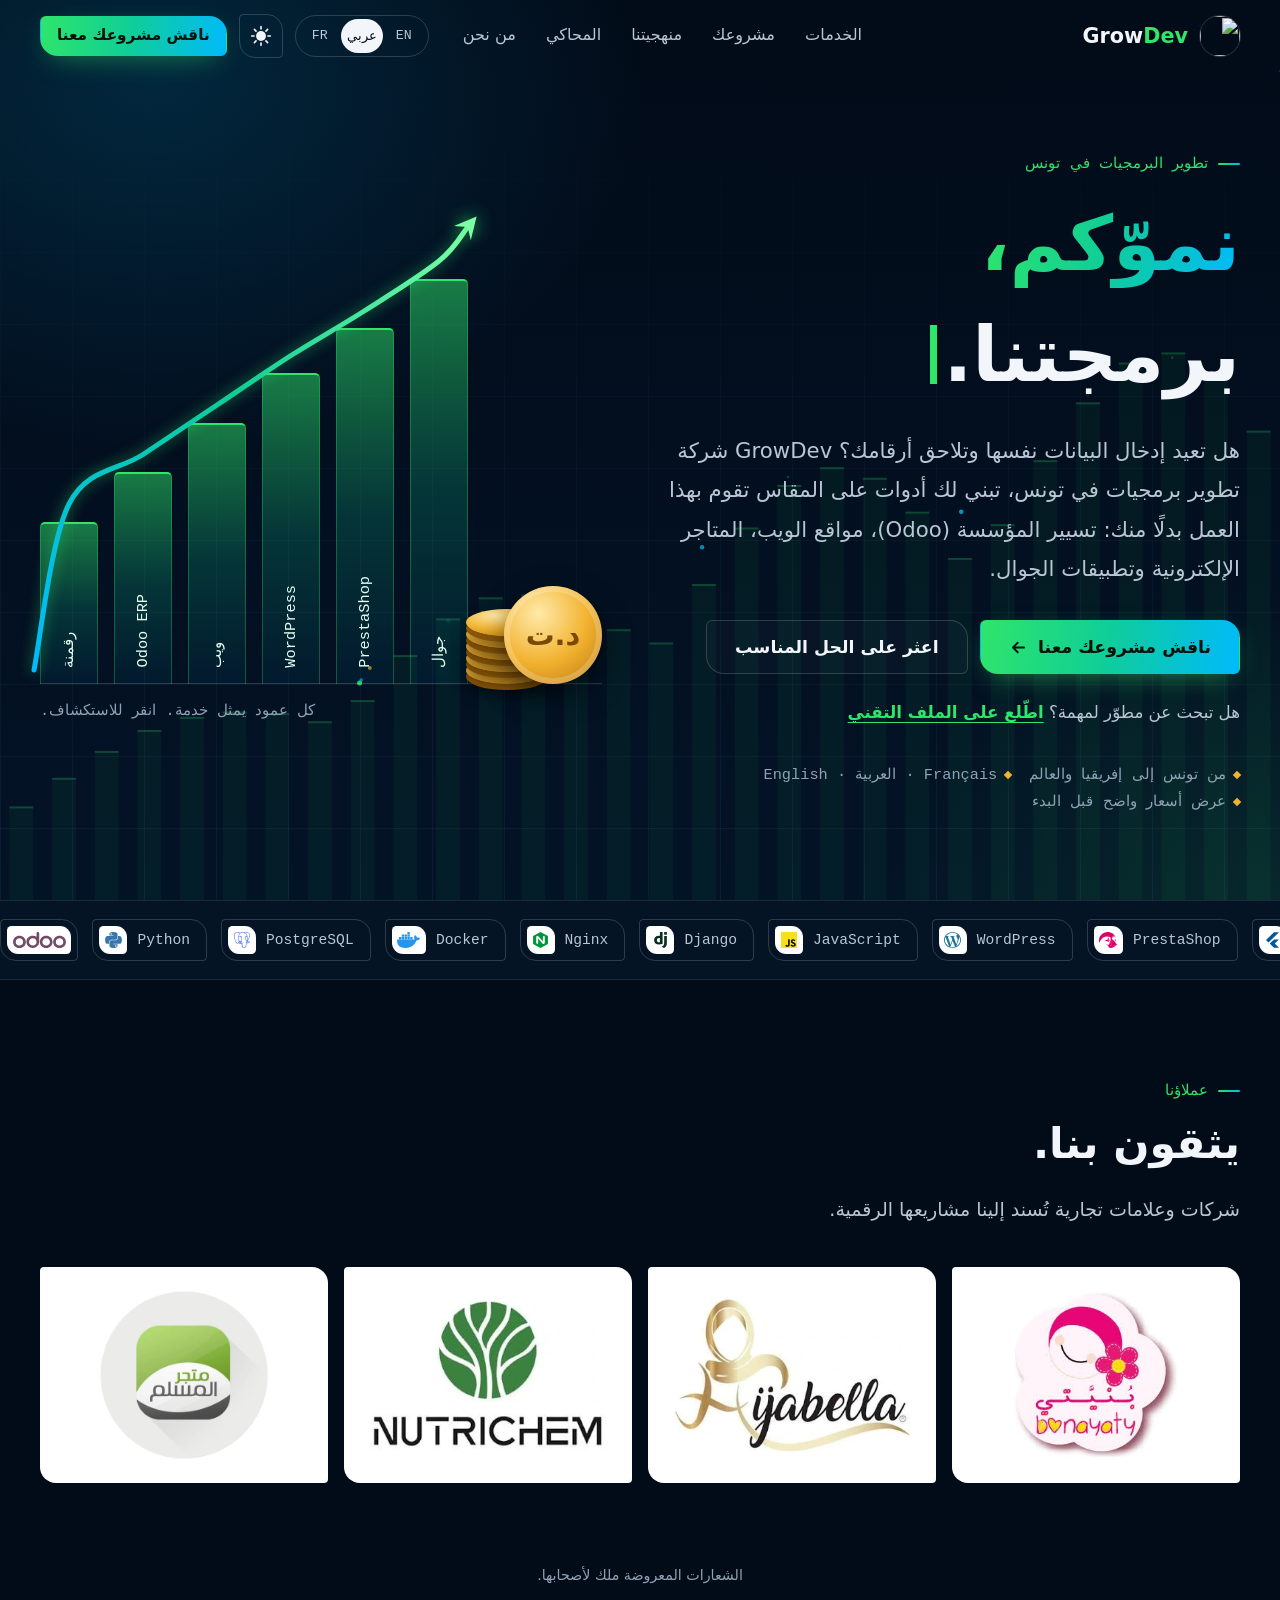
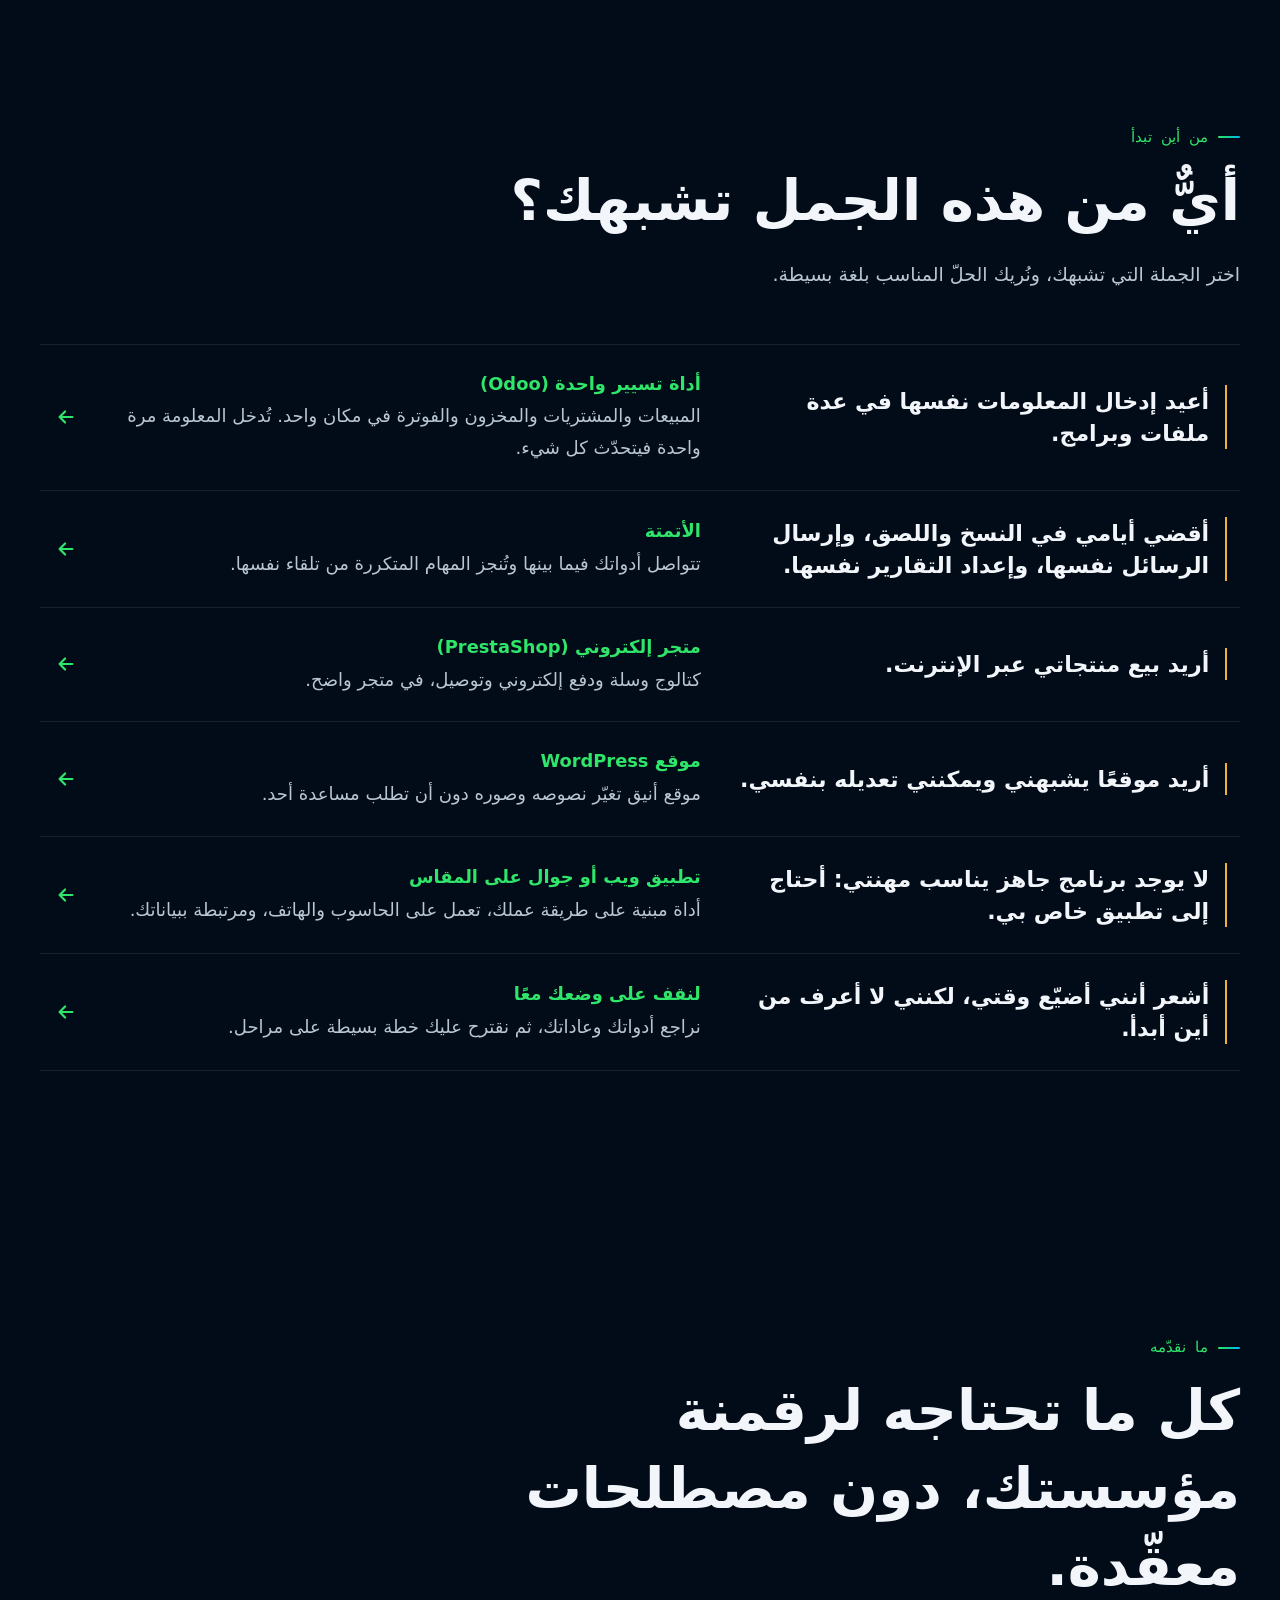
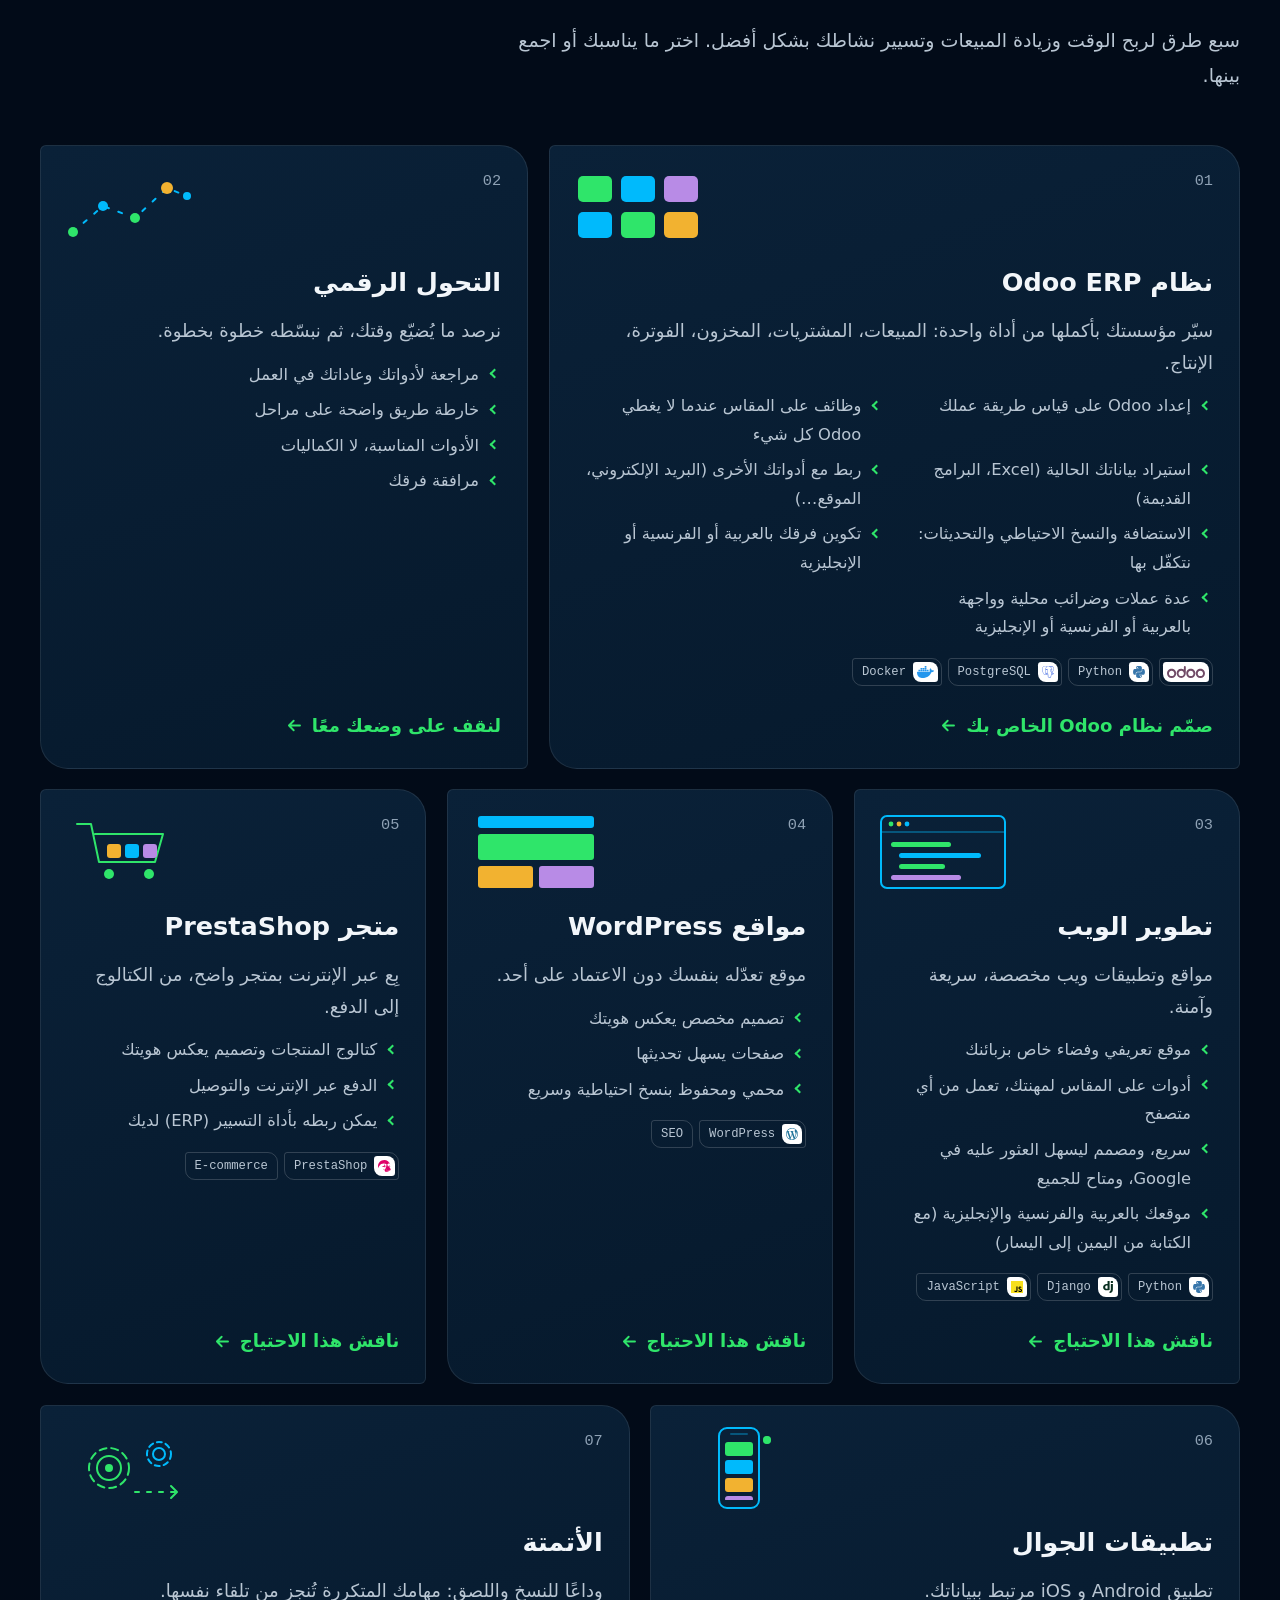
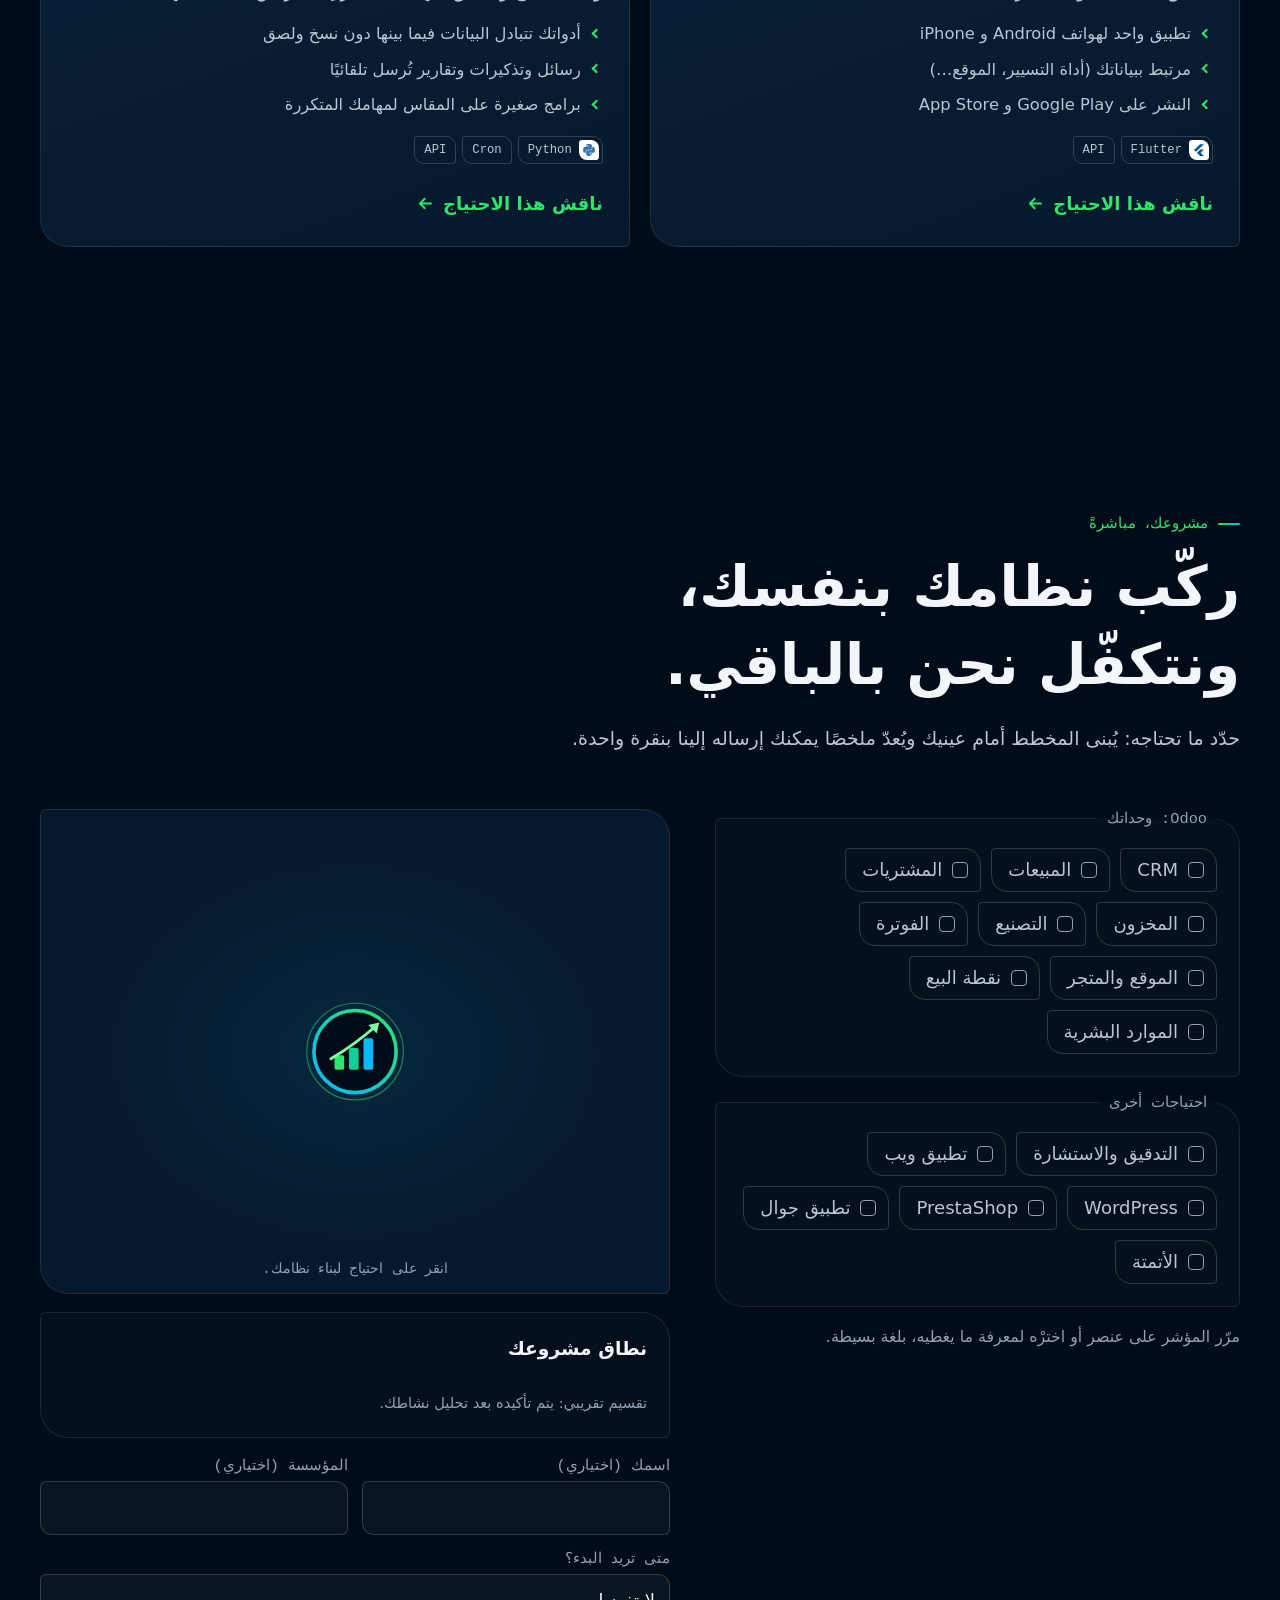
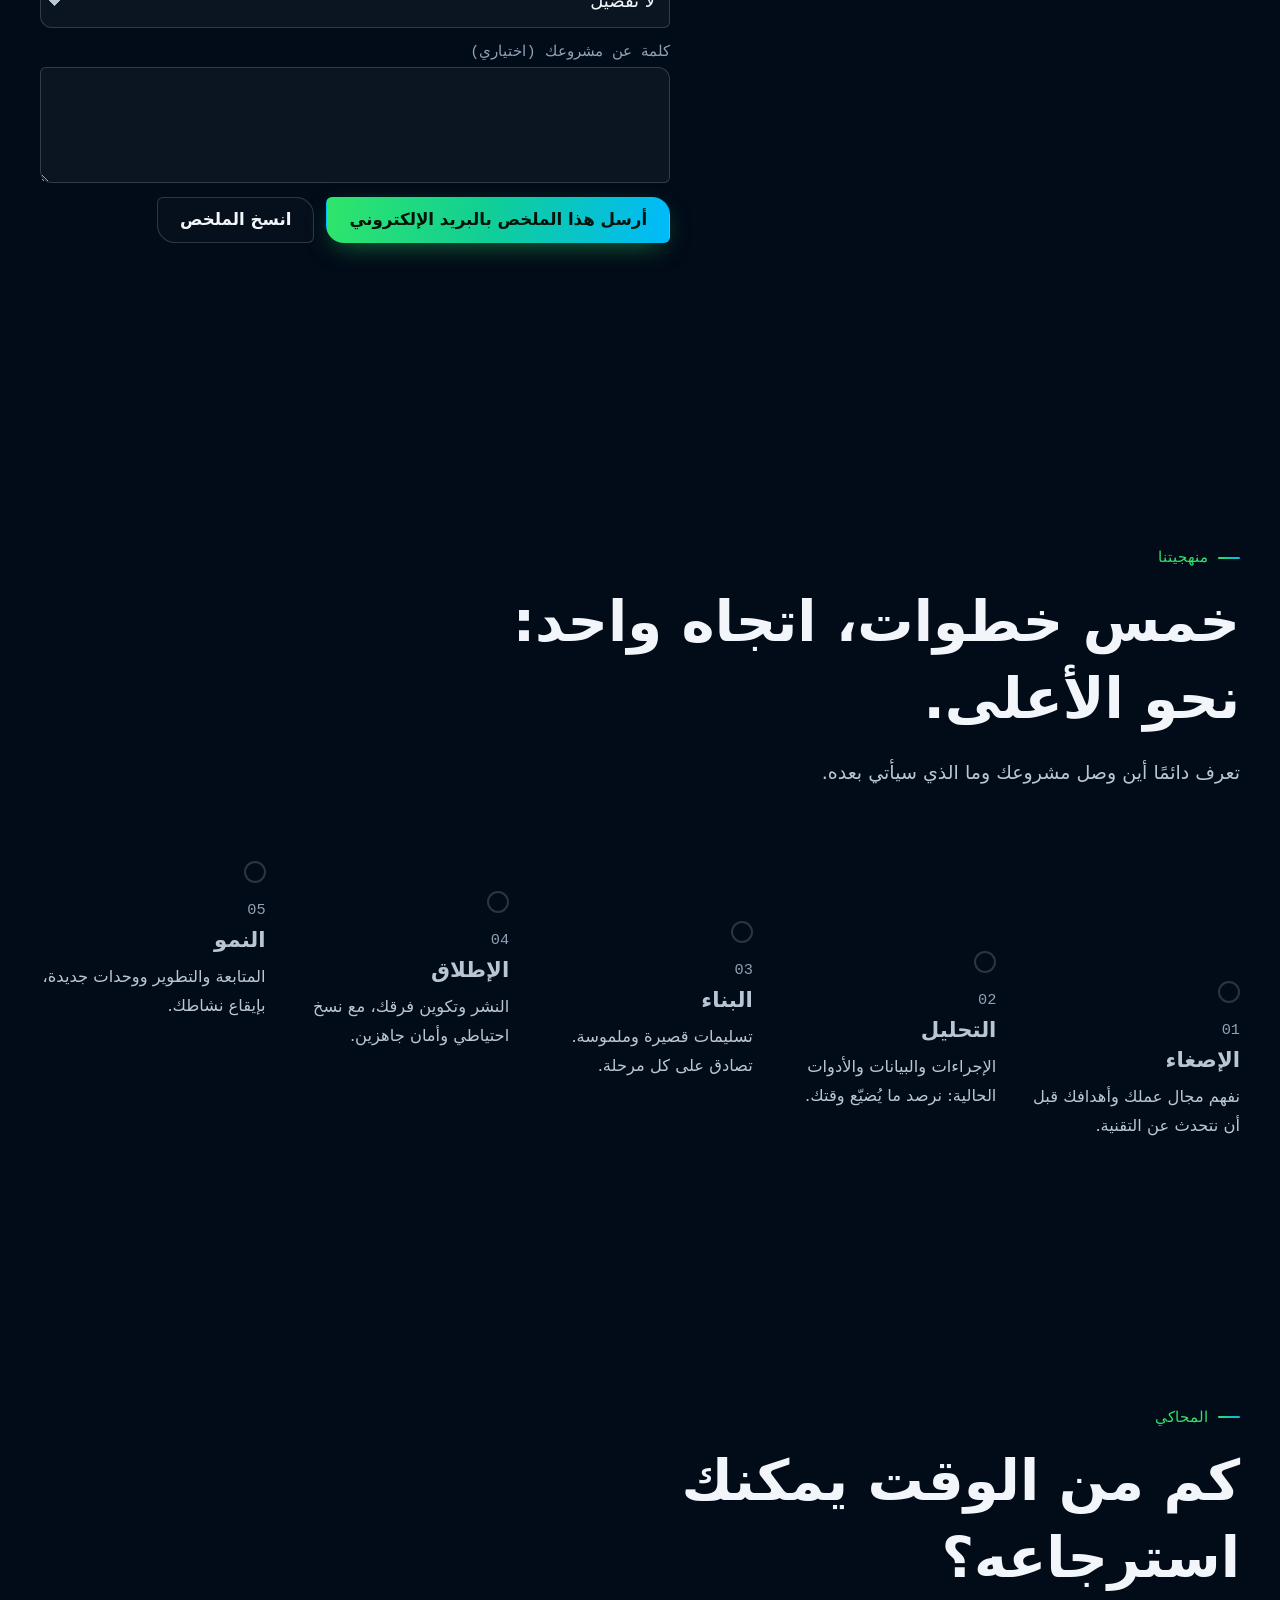
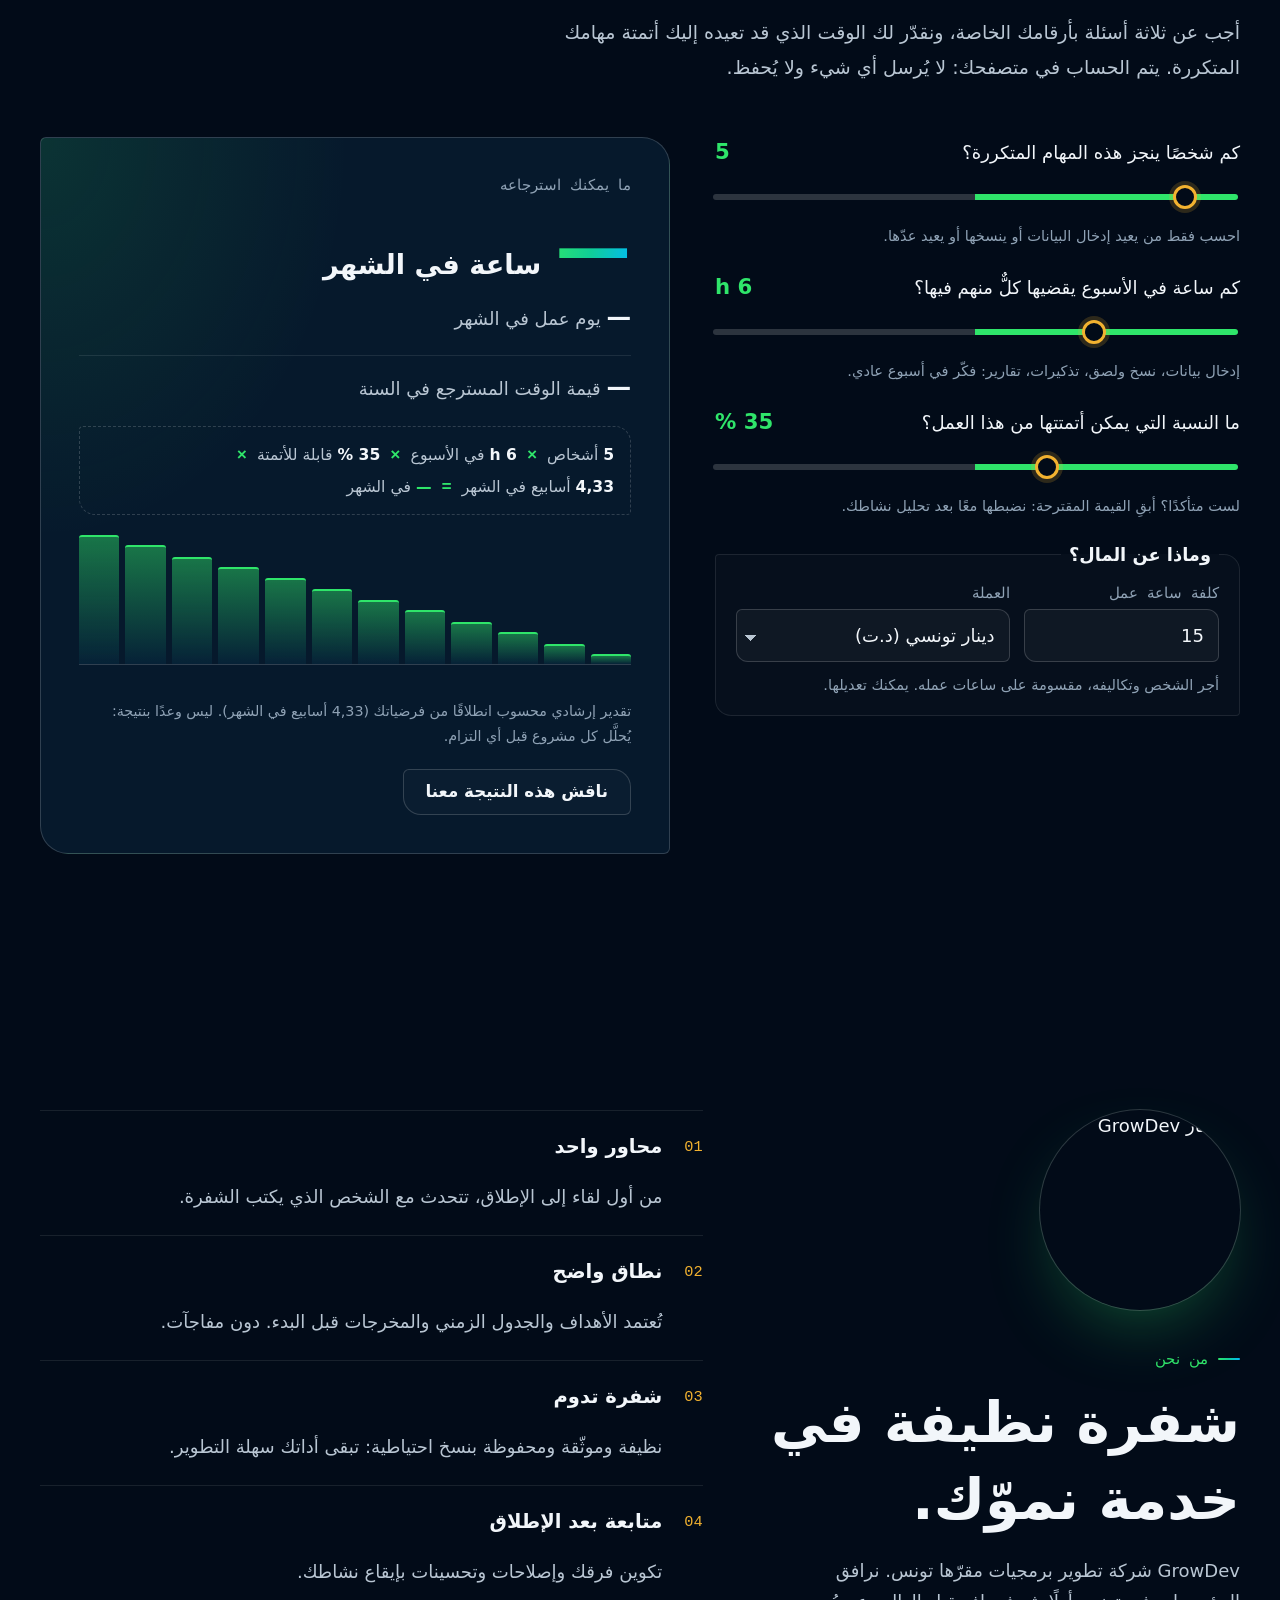
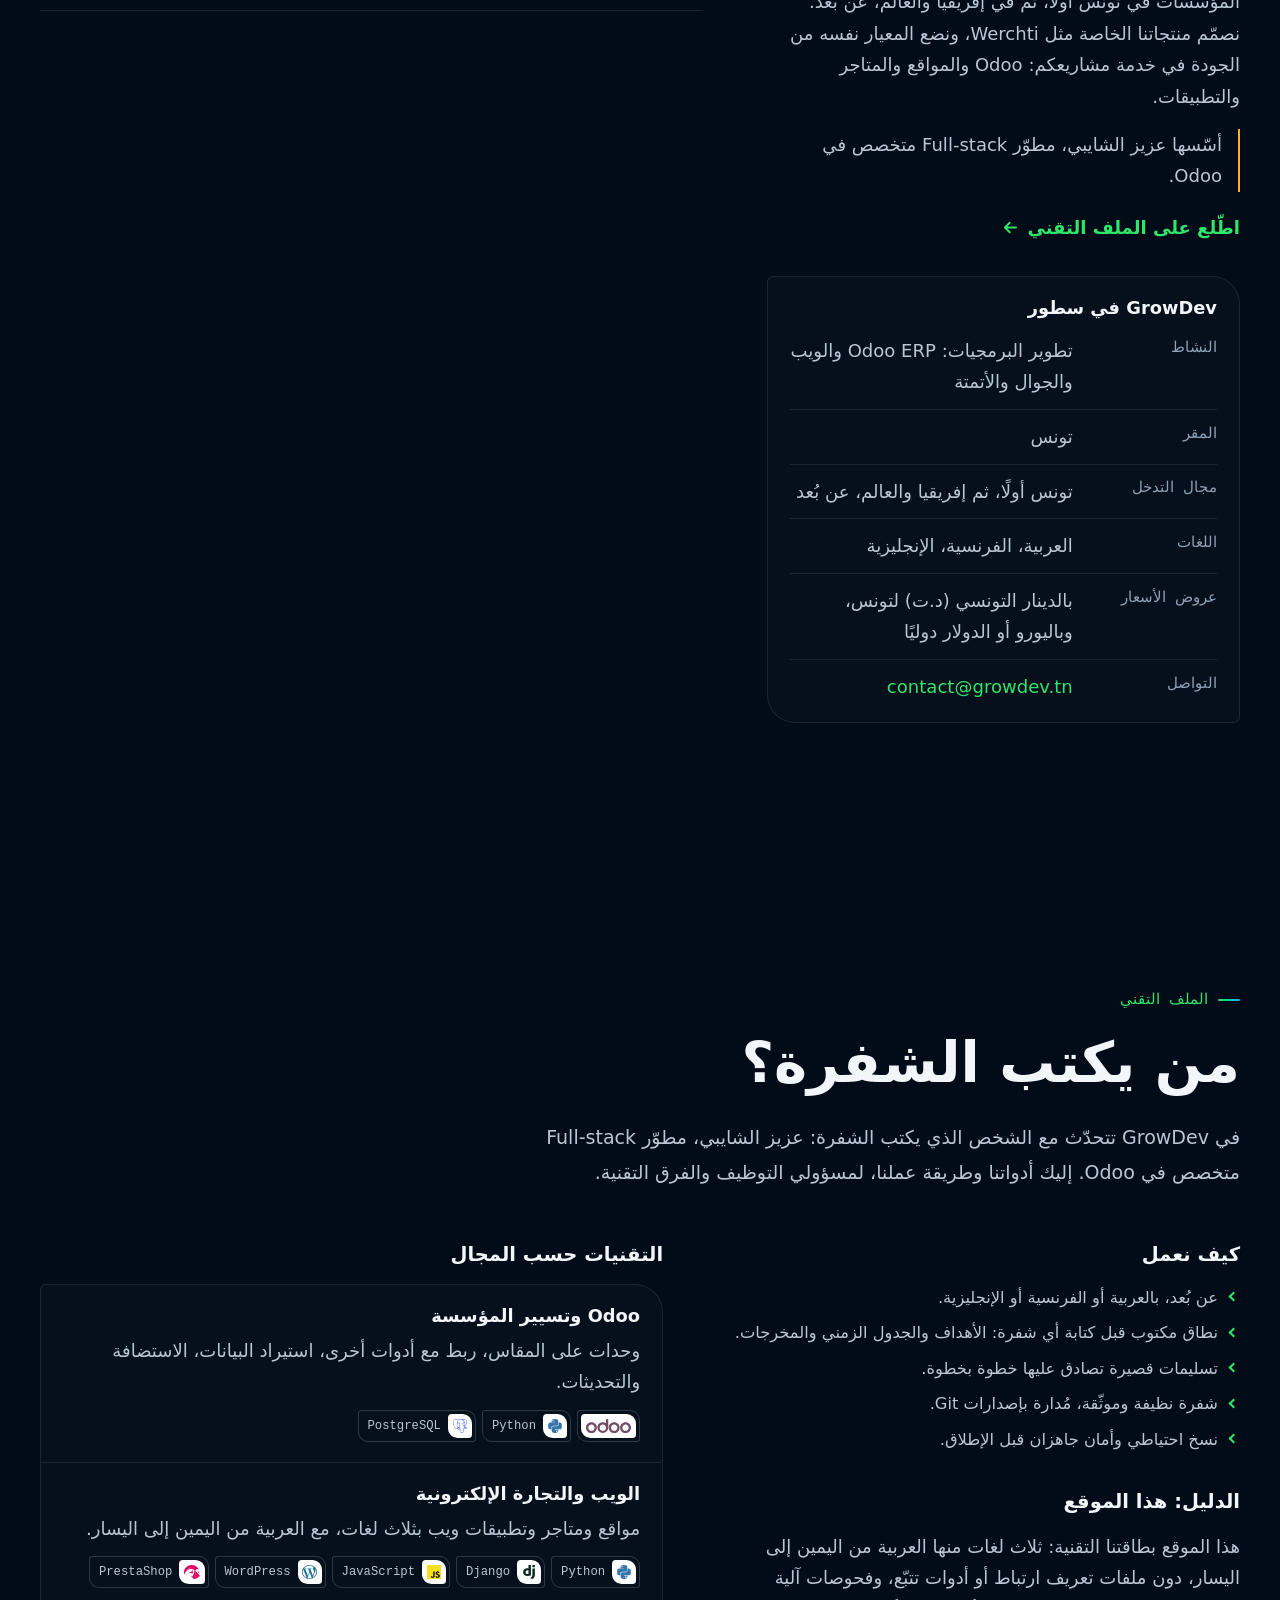
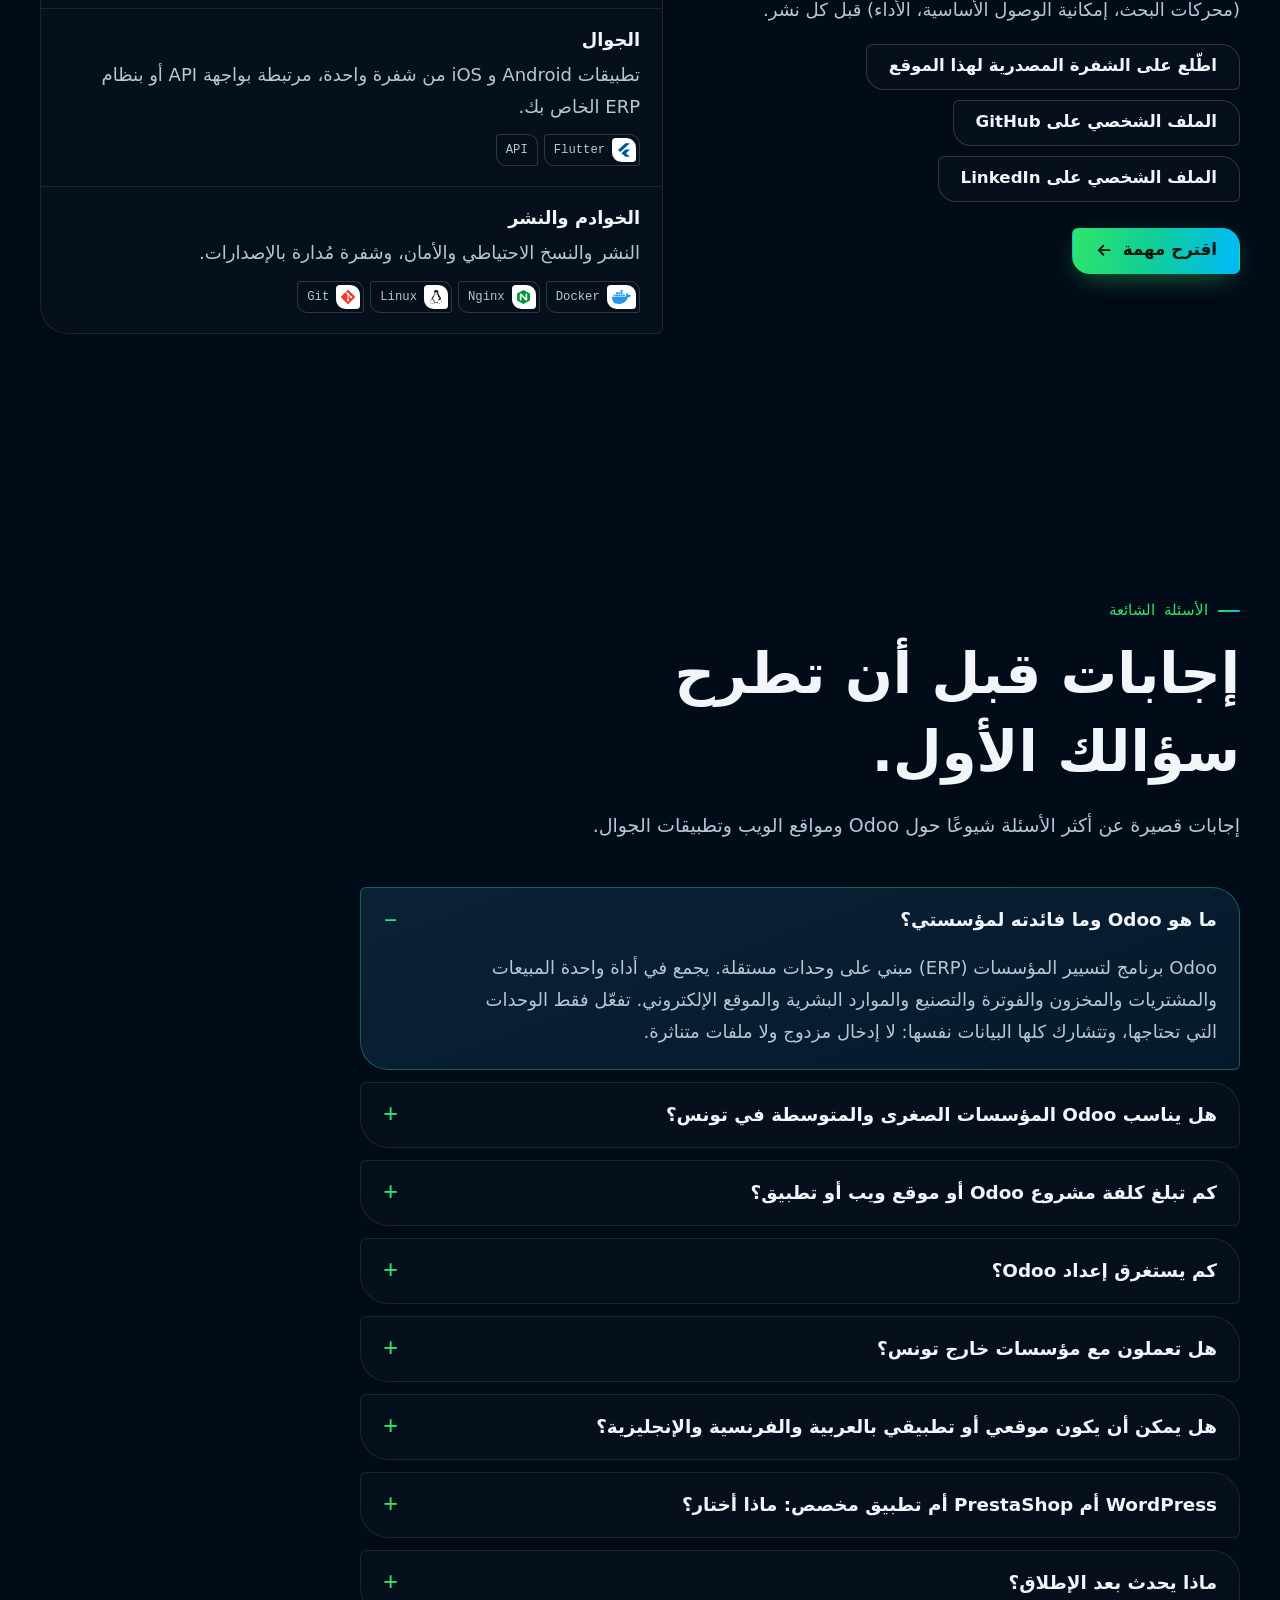
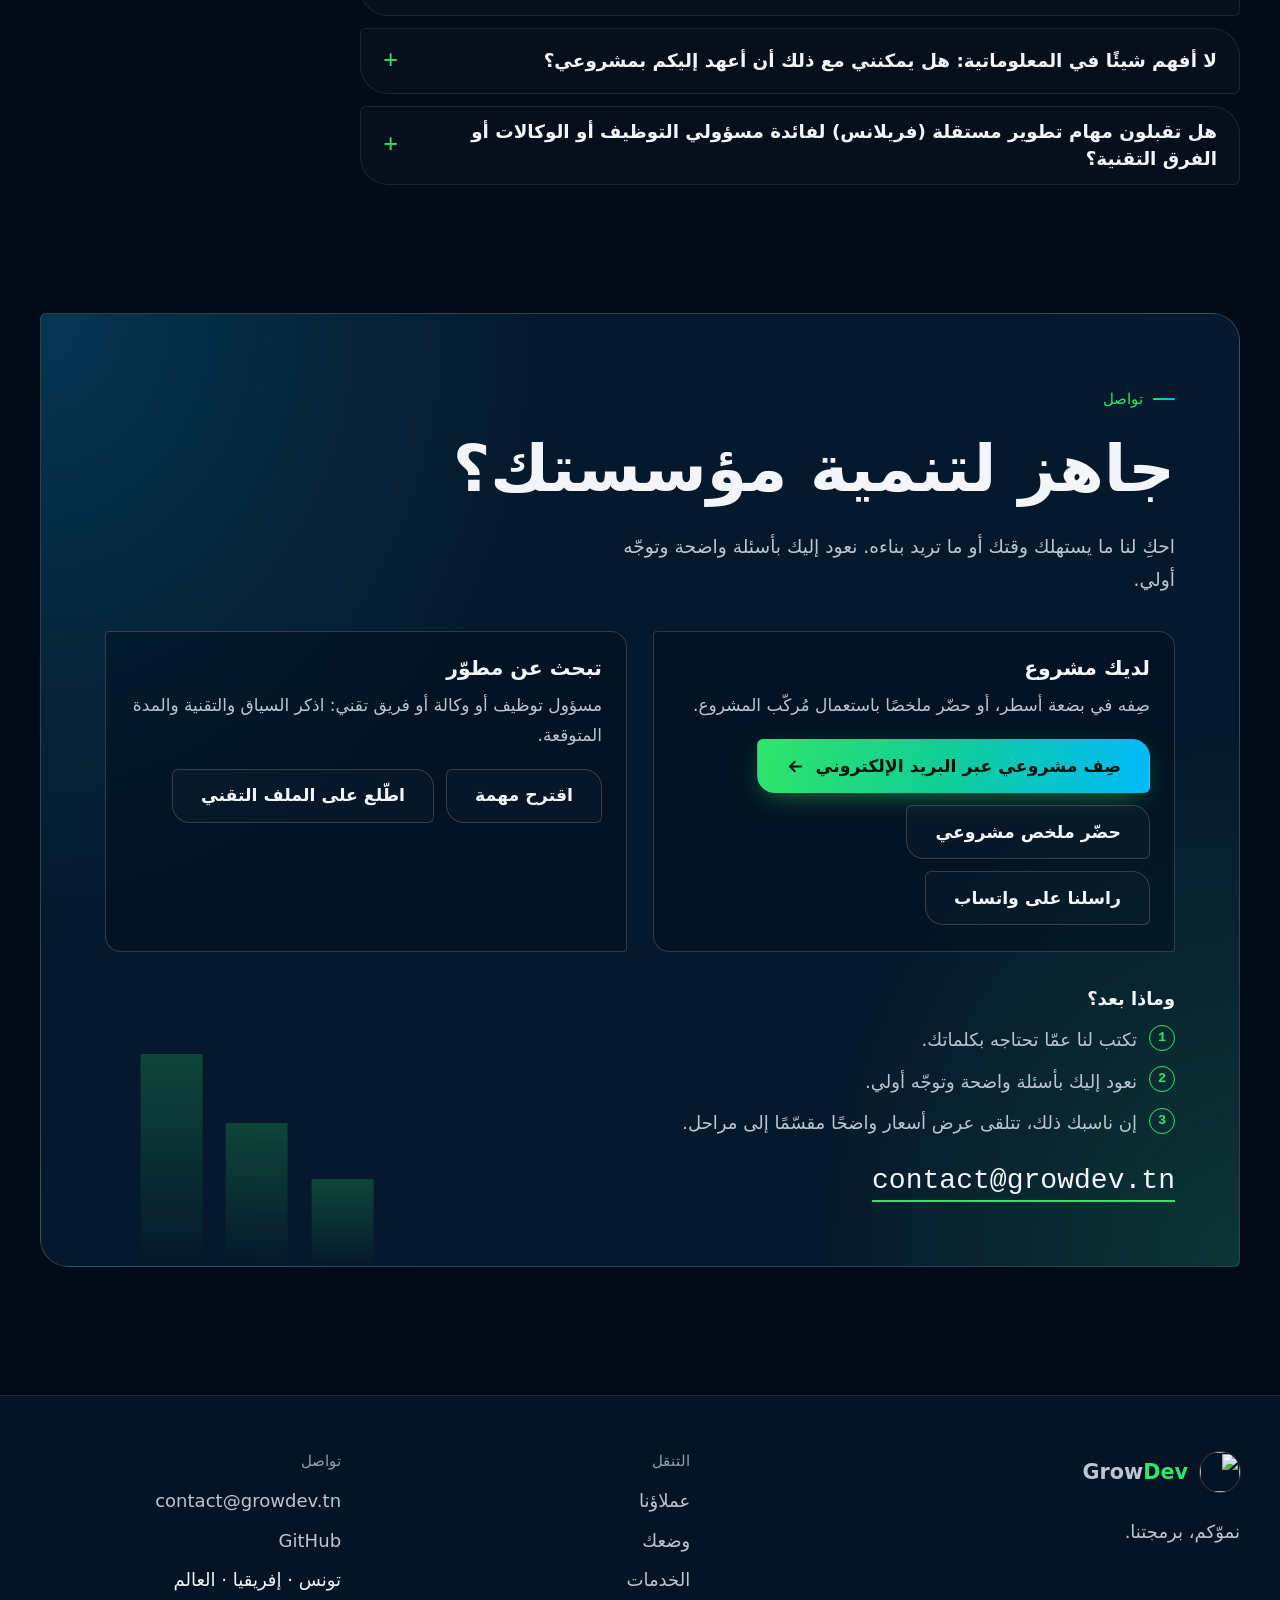
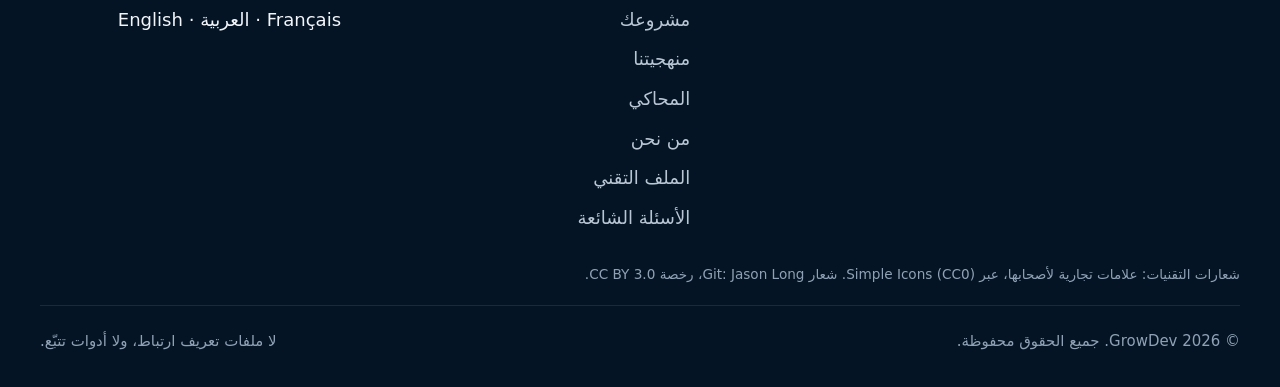
==== commit d5bd4804: "Visitors: situation guide, simulator explained, technical profile, technology logos, marketing plan" ====
--- a/site/ar/index.html
+++ b/site/ar/index.html
@@ -43,9 +43,9 @@
 <link rel="preload" href="../assets/fonts/sora-latin-wght.woff2" as="font" type="font/woff2" crossorigin>
 <link rel="preload" href="../assets/fonts/plex-arabic-400.woff2" as="font" type="font/woff2" crossorigin>
 <link rel="preload" href="../assets/fonts/plex-arabic-700.woff2" as="font" type="font/woff2" crossorigin>
-<link rel="stylesheet" href="../assets/css/styles.css?v=38b00c39">
+<link rel="stylesheet" href="../assets/css/styles.css?v=1d4c85c2">
 <script src="../assets/js/boot.js?v=3e97e78f"></script>
-<script type="application/ld+json">{"@context":"https://schema.org","@graph":[{"@type":["Organization","ProfessionalService"],"@id":"https://growdev.tn/#organization","name":"GrowDev","url":"https://growdev.tn/","logo":{"@type":"ImageObject","url":"https://growdev.tn/assets/img/icon-512.png","width":512,"height":512},"image":"https://growdev.tn/assets/img/og-ar.jpg","slogan":"نموّكم، برمجتنا.","description":"GrowDev شركة تطوير برمجيات مقرّها تونس. تصمّم أنظمة Odoo ERP ومواقع WordPress ومتاجر PrestaShop وتطبيقات الويب والجوال وحلول الأتمتة للمؤسسات في تونس وإفريقيا والعالم، بالعربية والفرنسية والإنجليزية.","email":"contact@growdev.tn","address":{"@type":"PostalAddress","addressCountry":"TN"},"areaServed":[{"@type":"Country","name":"Tunisia"},{"@type":"Continent","name":"Africa"},"Worldwide"],"knowsLanguage":["fr","ar","en"],"knowsAbout":["Odoo","ERP","Digital transformation","WordPress","PrestaShop","Flutter","Python","Django","Business automation"],"founder":{"@id":"https://growdev.tn/#founder"},"contactPoint":{"@type":"ContactPoint","contactType":"sales","email":"contact@growdev.tn","availableLanguage":["French","Arabic","English"],"areaServed":["TN","Africa","Worldwide"]},"hasOfferCatalog":{"@type":"OfferCatalog","name":"خدمات GrowDev","itemListElement":[{"@type":"Offer","itemOffered":{"@id":"https://growdev.tn/#service-odoo"}},{"@type":"Offer","itemOffered":{"@id":"https://growdev.tn/#service-digital"}},{"@type":"Offer","itemOffered":{"@id":"https://growdev.tn/#service-web"}},{"@type":"Offer","itemOffered":{"@id":"https://growdev.tn/#service-wordpress"}},{"@type":"Offer","itemOffered":{"@id":"https://growdev.tn/#service-prestashop"}},{"@type":"Offer","itemOffered":{"@id":"https://growdev.tn/#service-mobile"}},{"@type":"Offer","itemOffered":{"@id":"https://growdev.tn/#service-automation"}}]},"sameAs":["https://github.com/aziz-art"]},{"@type":"Person","@id":"https://growdev.tn/#founder","name":"Aziz Chaibi","jobTitle":"مطوّر Full-stack متخصص في Odoo","worksFor":{"@id":"https://growdev.tn/#organization"},"knowsLanguage":["fr","ar","en"]},{"@type":"WebSite","@id":"https://growdev.tn/#website","url":"https://growdev.tn/","name":"GrowDev","publisher":{"@id":"https://growdev.tn/#organization"},"inLanguage":["fr","ar","en"]},{"@type":"WebPage","@id":"https://growdev.tn/ar/#webpage","url":"https://growdev.tn/ar/","name":"GrowDev | نظام Odoo ERP ومواقع الويب وتطبيقات الجوال في تونس","description":"GrowDev شركة تطوير برمجيات في تونس: نظام Odoo ERP ومواقع الويب والمتاجر الإلكترونية وتطبيقات الجوال للمؤسسات في تونس وإفريقيا والعالم.","inLanguage":"ar","isPartOf":{"@id":"https://growdev.tn/#website"},"about":{"@id":"https://growdev.tn/#organization"},"primaryImageOfPage":{"@type":"ImageObject","url":"https://growdev.tn/assets/img/og-ar.jpg","width":1200,"height":630},"dateModified":"2026-11-19"},{"@type":"Service","@id":"https://growdev.tn/#service-odoo","name":"نظام Odoo ERP","description":"سيّر مؤسستك بأكملها من أداة واحدة: المبيعات، المشتريات، المخزون، الفوترة، الإنتاج.","provider":{"@id":"https://growdev.tn/#organization"},"areaServed":[{"@type":"Country","name":"Tunisia"},{"@type":"Continent","name":"Africa"},"Worldwide"],"url":"https://growdev.tn/ar/#svc-odoo"},{"@type":"Service","@id":"https://growdev.tn/#service-digital","name":"التحول الرقمي","description":"نرصد ما يُضيّع وقتك، ثم نبسّطه خطوة بخطوة.","provider":{"@id":"https://growdev.tn/#organization"},"areaServed":[{"@type":"Country","name":"Tunisia"},{"@type":"Continent","name":"Africa"},"Worldwide"],"url":"https://growdev.tn/ar/#svc-digital"},{"@type":"Service","@id":"https://growdev.tn/#service-web","name":"تطوير الويب","description":"مواقع وتطبيقات ويب مخصصة، سريعة وآمنة.","provider":{"@id":"https://growdev.tn/#organization"},"areaServed":[{"@type":"Country","name":"Tunisia"},{"@type":"Continent","name":"Africa"},"Worldwide"],"url":"https://growdev.tn/ar/#svc-web"},{"@type":"Service","@id":"https://growdev.tn/#service-wordpress","name":"مواقع WordPress","description":"موقع تعدّله بنفسك دون الاعتماد على أحد.","provider":{"@id":"https://growdev.tn/#organization"},"areaServed":[{"@type":"Country","name":"Tunisia"},{"@type":"Continent","name":"Africa"},"Worldwide"],"url":"https://growdev.tn/ar/#svc-wp"},{"@type":"Service","@id":"https://growdev.tn/#service-prestashop","name":"متجر PrestaShop","description":"بِع عبر الإنترنت بمتجر واضح، من الكتالوج إلى الدفع.","provider":{"@id":"https://growdev.tn/#organization"},"areaServed":[{"@type":"Country","name":"Tunisia"},{"@type":"Continent","name":"Africa"},"Worldwide"],"url":"https://growdev.tn/ar/#svc-shop"},{"@type":"Service","@id":"https://growdev.tn/#service-mobile","name":"تطبيقات الجوال","description":"تطبيق Android و iOS مرتبط ببياناتك.","provider":{"@id":"https://growdev.tn/#organization"},"areaServed":[{"@type":"Country","name":"Tunisia"},{"@type":"Continent","name":"Africa"},"Worldwide"],"url":"https://growdev.tn/ar/#svc-mobile"},{"@type":"Service","@id":"https://growdev.tn/#service-automation","name":"الأتمتة","description":"وداعًا للنسخ واللصق: مهامك المتكررة تُنجز من تلقاء نفسها.","provider":{"@id":"https://growdev.tn/#organization"},"areaServed":[{"@type":"Country","name":"Tunisia"},{"@type":"Continent","name":"Africa"},"Worldwide"],"url":"https://growdev.tn/ar/#svc-auto"},{"@type":"FAQPage","@id":"https://growdev.tn/ar/#faq","url":"https://growdev.tn/ar/#faq","inLanguage":"ar","isPartOf":{"@id":"https://growdev.tn/ar/#webpage"},"mainEntity":[{"@type":"Question","name":"ما هو Odoo وما فائدته لمؤسستي؟","acceptedAnswer":{"@type":"Answer","text":"Odoo برنامج لتسيير المؤسسات (ERP) مبني على وحدات مستقلة. يجمع في أداة واحدة المبيعات والمشتريات والمخزون والفوترة والتصنيع والموارد البشرية والموقع الإلكتروني. تفعّل فقط الوحدات التي تحتاجها، وتتشارك كلها البيانات نفسها: لا إدخال مزدوج ولا ملفات متناثرة."}},{"@type":"Question","name":"هل يناسب Odoo المؤسسات الصغرى والمتوسطة في تونس؟","acceptedAnswer":{"@type":"Answer","text":"نعم، متى كانت مبيعاتك أو مخزونك أو فواتيرك موزعة بين ملفات وأدوات منفصلة. يُركَّب Odoo على مراحل، ويدعم عدة عملات وضرائب، وتتوفر واجهته بالعربية والفرنسية والإنجليزية. نبدأ بتحليل نشاطك للتأكد من أنه الخيار الصحيح."}},{"@type":"Question","name":"كم تبلغ كلفة مشروع Odoo أو موقع ويب أو تطبيق؟","acceptedAnswer":{"@type":"Answer","text":"تتوقف الكلفة على نطاق المشروع: عدد الوحدات وحجم البيانات المراد ترحيلها والتطويرات المخصصة والتكوين. لا ننشر تعريفة ثابتة. بعد أول لقاء نرسل لك عرض أسعار واضحًا مقسّمًا إلى مراحل: بالدينار التونسي (د.ت) لتونس، وباليورو أو الدولار دوليًا."}},{"@type":"Question","name":"كم يستغرق إعداد Odoo؟","acceptedAnswer":{"@type":"Answer","text":"يتوقف ذلك على عدد الوحدات. على سبيل التقريب، يمكن أن يكون نطاق بسيط (مثل إدارة العملاء والمبيعات والفوترة) جاهزًا في بضعة أسابيع، أما مشروع كامل مع ترحيل البيانات وتطويرات خاصة فيمتد على عدة أشهر. نسلّم على مراحل قصيرة لتستعمل الوحدات الأولى بسرعة."}},{"@type":"Question","name":"هل تعملون مع مؤسسات خارج تونس؟","acceptedAnswer":{"@type":"Answer","text":"نعم. نرافق المؤسسات التونسية أولًا، ثم مؤسسات إفريقيا وبقية العالم عن بُعد. نتواصل بالعربية والفرنسية والإنجليزية، ونعقد الاجتماعات عبر المكالمات المرئية بما يناسب توقيتك."}},{"@type":"Question","name":"هل يمكن أن يكون موقعي أو تطبيقي بالعربية والفرنسية والإنجليزية؟","acceptedAnswer":{"@type":"Answer","text":"نعم. نصمّم مواقع ومتاجر وتطبيقات متعددة اللغات، مع تخطيط من اليمين إلى اليسار للعربية وعدة عملات ومحتوى سهل الترجمة. يدعم Odoo و WordPress و PrestaShop عدة لغات، مع إضافات مخصصة عند الحاجة."}},{"@type":"Question","name":"WordPress أم PrestaShop أم تطبيق مخصص: ماذا أختار؟","acceptedAnswer":{"@type":"Answer","text":"يناسب WordPress المواقع التعريفية والمدونات التي تعدّلها بنفسك. أما PrestaShop فمصمم للبيع عبر الإنترنت مع الكتالوج والسلة والدفع. ويُبرَّر التطبيق المخصص، سواء كان ويب أو جوالًا، حين تكون إجراءاتك خاصة ولا تكفي الأدوات الموجودة. ننصحك بعد أن نفهم احتياجك."}},{"@type":"Question","name":"ماذا يحدث بعد الإطلاق؟","acceptedAnswer":{"@type":"Answer","text":"نكوّن فريقك، ونعدّ النسخ الاحتياطي والأمان، ثم نواصل المتابعة: إصلاحات وتحديثات وميزات جديدة بإيقاع نشاطك. يبقى محاورك هو نفسه من البداية إلى النهاية."}}]}]}</script>
+<script type="application/ld+json">{"@context":"https://schema.org","@graph":[{"@type":["Organization","ProfessionalService"],"@id":"https://growdev.tn/#organization","name":"GrowDev","url":"https://growdev.tn/","logo":{"@type":"ImageObject","url":"https://growdev.tn/assets/img/icon-512.png","width":512,"height":512},"image":"https://growdev.tn/assets/img/og-ar.jpg","slogan":"نموّكم، برمجتنا.","description":"GrowDev شركة تطوير برمجيات مقرّها تونس. تصمّم أنظمة Odoo ERP ومواقع WordPress ومتاجر PrestaShop وتطبيقات الويب والجوال وحلول الأتمتة للمؤسسات في تونس وإفريقيا والعالم، بالعربية والفرنسية والإنجليزية.","email":"contact@growdev.tn","address":{"@type":"PostalAddress","addressCountry":"TN"},"areaServed":[{"@type":"Country","name":"Tunisia"},{"@type":"Continent","name":"Africa"},"Worldwide"],"knowsLanguage":["fr","ar","en"],"knowsAbout":["Odoo","ERP","Digital transformation","WordPress","PrestaShop","Flutter","Python","Django","Business automation"],"founder":{"@id":"https://growdev.tn/#founder"},"contactPoint":{"@type":"ContactPoint","contactType":"sales","email":"contact@growdev.tn","availableLanguage":["French","Arabic","English"],"areaServed":["TN","Africa","Worldwide"]},"hasOfferCatalog":{"@type":"OfferCatalog","name":"خدمات GrowDev","itemListElement":[{"@type":"Offer","itemOffered":{"@id":"https://growdev.tn/#service-odoo"}},{"@type":"Offer","itemOffered":{"@id":"https://growdev.tn/#service-digital"}},{"@type":"Offer","itemOffered":{"@id":"https://growdev.tn/#service-web"}},{"@type":"Offer","itemOffered":{"@id":"https://growdev.tn/#service-wordpress"}},{"@type":"Offer","itemOffered":{"@id":"https://growdev.tn/#service-prestashop"}},{"@type":"Offer","itemOffered":{"@id":"https://growdev.tn/#service-mobile"}},{"@type":"Offer","itemOffered":{"@id":"https://growdev.tn/#service-automation"}}]},"sameAs":["https://github.com/growdev-tn"]},{"@type":"Person","@id":"https://growdev.tn/#founder","name":"Aziz Chaibi","jobTitle":"مطوّر Full-stack متخصص في Odoo","url":"https://growdev.tn/ar/#developpeur","worksFor":{"@id":"https://growdev.tn/#organization"},"knowsLanguage":["fr","ar","en"],"knowsAbout":["Odoo","Python","Django","PostgreSQL","Docker","Nginx","Linux","Git","JavaScript","WordPress","PrestaShop","Flutter"],"sameAs":["https://github.com/aziz-art","https://www.linkedin.com/in/chaibi-mohamed-aziz/"]},{"@type":"WebSite","@id":"https://growdev.tn/#website","url":"https://growdev.tn/","name":"GrowDev","publisher":{"@id":"https://growdev.tn/#organization"},"inLanguage":["fr","ar","en"]},{"@type":"WebPage","@id":"https://growdev.tn/ar/#webpage","url":"https://growdev.tn/ar/","name":"GrowDev | نظام Odoo ERP ومواقع الويب وتطبيقات الجوال في تونس","description":"GrowDev شركة تطوير برمجيات في تونس: نظام Odoo ERP ومواقع الويب والمتاجر الإلكترونية وتطبيقات الجوال للمؤسسات في تونس وإفريقيا والعالم.","inLanguage":"ar","isPartOf":{"@id":"https://growdev.tn/#website"},"about":{"@id":"https://growdev.tn/#organization"},"primaryImageOfPage":{"@type":"ImageObject","url":"https://growdev.tn/assets/img/og-ar.jpg","width":1200,"height":630},"dateModified":"2026-11-24"},{"@type":"Service","@id":"https://growdev.tn/#service-odoo","name":"نظام Odoo ERP","description":"سيّر مؤسستك بأكملها من أداة واحدة: المبيعات، المشتريات، المخزون، الفوترة، الإنتاج.","provider":{"@id":"https://growdev.tn/#organization"},"areaServed":[{"@type":"Country","name":"Tunisia"},{"@type":"Continent","name":"Africa"},"Worldwide"],"url":"https://growdev.tn/ar/#svc-odoo"},{"@type":"Service","@id":"https://growdev.tn/#service-digital","name":"التحول الرقمي","description":"نرصد ما يُضيّع وقتك، ثم نبسّطه خطوة بخطوة.","provider":{"@id":"https://growdev.tn/#organization"},"areaServed":[{"@type":"Country","name":"Tunisia"},{"@type":"Continent","name":"Africa"},"Worldwide"],"url":"https://growdev.tn/ar/#svc-digital"},{"@type":"Service","@id":"https://growdev.tn/#service-web","name":"تطوير الويب","description":"مواقع وتطبيقات ويب مخصصة، سريعة وآمنة.","provider":{"@id":"https://growdev.tn/#organization"},"areaServed":[{"@type":"Country","name":"Tunisia"},{"@type":"Continent","name":"Africa"},"Worldwide"],"url":"https://growdev.tn/ar/#svc-web"},{"@type":"Service","@id":"https://growdev.tn/#service-wordpress","name":"مواقع WordPress","description":"موقع تعدّله بنفسك دون الاعتماد على أحد.","provider":{"@id":"https://growdev.tn/#organization"},"areaServed":[{"@type":"Country","name":"Tunisia"},{"@type":"Continent","name":"Africa"},"Worldwide"],"url":"https://growdev.tn/ar/#svc-wp"},{"@type":"Service","@id":"https://growdev.tn/#service-prestashop","name":"متجر PrestaShop","description":"بِع عبر الإنترنت بمتجر واضح، من الكتالوج إلى الدفع.","provider":{"@id":"https://growdev.tn/#organization"},"areaServed":[{"@type":"Country","name":"Tunisia"},{"@type":"Continent","name":"Africa"},"Worldwide"],"url":"https://growdev.tn/ar/#svc-shop"},{"@type":"Service","@id":"https://growdev.tn/#service-mobile","name":"تطبيقات الجوال","description":"تطبيق Android و iOS مرتبط ببياناتك.","provider":{"@id":"https://growdev.tn/#organization"},"areaServed":[{"@type":"Country","name":"Tunisia"},{"@type":"Continent","name":"Africa"},"Worldwide"],"url":"https://growdev.tn/ar/#svc-mobile"},{"@type":"Service","@id":"https://growdev.tn/#service-automation","name":"الأتمتة","description":"وداعًا للنسخ واللصق: مهامك المتكررة تُنجز من تلقاء نفسها.","provider":{"@id":"https://growdev.tn/#organization"},"areaServed":[{"@type":"Country","name":"Tunisia"},{"@type":"Continent","name":"Africa"},"Worldwide"],"url":"https://growdev.tn/ar/#svc-auto"},{"@type":"FAQPage","@id":"https://growdev.tn/ar/#faq","url":"https://growdev.tn/ar/#faq","inLanguage":"ar","isPartOf":{"@id":"https://growdev.tn/ar/#webpage"},"mainEntity":[{"@type":"Question","name":"ما هو Odoo وما فائدته لمؤسستي؟","acceptedAnswer":{"@type":"Answer","text":"Odoo برنامج لتسيير المؤسسات (ERP) مبني على وحدات مستقلة. يجمع في أداة واحدة المبيعات والمشتريات والمخزون والفوترة والتصنيع والموارد البشرية والموقع الإلكتروني. تفعّل فقط الوحدات التي تحتاجها، وتتشارك كلها البيانات نفسها: لا إدخال مزدوج ولا ملفات متناثرة."}},{"@type":"Question","name":"هل يناسب Odoo المؤسسات الصغرى والمتوسطة في تونس؟","acceptedAnswer":{"@type":"Answer","text":"نعم، متى كانت مبيعاتك أو مخزونك أو فواتيرك موزعة بين ملفات وأدوات منفصلة. يُركَّب Odoo على مراحل، ويدعم عدة عملات وضرائب، وتتوفر واجهته بالعربية والفرنسية والإنجليزية. نبدأ بتحليل نشاطك للتأكد من أنه الخيار الصحيح."}},{"@type":"Question","name":"كم تبلغ كلفة مشروع Odoo أو موقع ويب أو تطبيق؟","acceptedAnswer":{"@type":"Answer","text":"تتوقف الكلفة على نطاق المشروع: عدد الوحدات وحجم البيانات المراد ترحيلها والتطويرات المخصصة والتكوين. لا ننشر تعريفة ثابتة. بعد أول لقاء نرسل لك عرض أسعار واضحًا مقسّمًا إلى مراحل: بالدينار التونسي (د.ت) لتونس، وباليورو أو الدولار دوليًا."}},{"@type":"Question","name":"كم يستغرق إعداد Odoo؟","acceptedAnswer":{"@type":"Answer","text":"يتوقف ذلك على عدد الوحدات. على سبيل التقريب، يمكن أن يكون نطاق بسيط (مثل إدارة العملاء والمبيعات والفوترة) جاهزًا في بضعة أسابيع، أما مشروع كامل مع ترحيل البيانات وتطويرات خاصة فيمتد على عدة أشهر. نسلّم على مراحل قصيرة لتستعمل الوحدات الأولى بسرعة."}},{"@type":"Question","name":"هل تعملون مع مؤسسات خارج تونس؟","acceptedAnswer":{"@type":"Answer","text":"نعم. نرافق المؤسسات التونسية أولًا، ثم مؤسسات إفريقيا وبقية العالم عن بُعد. نتواصل بالعربية والفرنسية والإنجليزية، ونعقد الاجتماعات عبر المكالمات المرئية بما يناسب توقيتك."}},{"@type":"Question","name":"هل يمكن أن يكون موقعي أو تطبيقي بالعربية والفرنسية والإنجليزية؟","acceptedAnswer":{"@type":"Answer","text":"نعم. نصمّم مواقع ومتاجر وتطبيقات متعددة اللغات، مع تخطيط من اليمين إلى اليسار للعربية وعدة عملات ومحتوى سهل الترجمة. يدعم Odoo و WordPress و PrestaShop عدة لغات، مع إضافات مخصصة عند الحاجة."}},{"@type":"Question","name":"WordPress أم PrestaShop أم تطبيق مخصص: ماذا أختار؟","acceptedAnswer":{"@type":"Answer","text":"يناسب WordPress المواقع التعريفية والمدونات التي تعدّلها بنفسك. أما PrestaShop فمصمم للبيع عبر الإنترنت مع الكتالوج والسلة والدفع. ويُبرَّر التطبيق المخصص، سواء كان ويب أو جوالًا، حين تكون إجراءاتك خاصة ولا تكفي الأدوات الموجودة. ننصحك بعد أن نفهم احتياجك."}},{"@type":"Question","name":"ماذا يحدث بعد الإطلاق؟","acceptedAnswer":{"@type":"Answer","text":"نكوّن فريقك، ونعدّ النسخ الاحتياطي والأمان، ثم نواصل المتابعة: إصلاحات وتحديثات وميزات جديدة بإيقاع نشاطك. يبقى محاورك هو نفسه من البداية إلى النهاية."}},{"@type":"Question","name":"لا أفهم شيئًا في المعلوماتية: هل يمكنني مع ذلك أن أعهد إليكم بمشروعي؟","acceptedAnswer":{"@type":"Answer","text":"نعم. صِف لنا ببساطة ما يستهلك وقتك أو ما تريد بيعه، فنحوّله إلى حل بلغة واضحة ودون مصطلحات معقّدة، ثم نقترح تقسيمًا أوليًا على مراحل. في هذه الصفحة تساعدك فقرة «أيٌّ من هذه الجمل تشبهك؟» ومُركّب المشروع والمحاكي على تحضير هذا اللقاء الأول."}},{"@type":"Question","name":"هل تقبلون مهام تطوير مستقلة (فريلانس) لفائدة مسؤولي التوظيف أو الوكالات أو الفرق التقنية؟","acceptedAnswer":{"@type":"Answer","text":"نعم. يمكنك أن تكلّفنا بمهمة تطوير على Odoo أو Python وDjango أو WordPress أو PrestaShop أو Flutter. راسلنا مبيّنًا السياق والتقنية والمدة المتوقعة، ونخبرك بصراحة إن كان بإمكاننا المساعدة. الملف التقني موجود في فقرة «من يكتب الشفرة؟»."}}]}]}</script>
 </head>
 <body>
 <a class="skip-link" href="#main" data-i18n="skip">انتقل إلى المحتوى</a>
@@ -88,21 +88,22 @@
   <canvas class="hero__fx" id="fx" aria-hidden="true"></canvas>
   <div class="wrap hero__grid">
     <div class="hero__copy">
-      <p class="eyebrow" data-i18n="hero.eyebrow">التحول الرقمي · Odoo · الويب · الجوال</p>
+      <p class="eyebrow" data-i18n="hero.eyebrow">تطوير البرمجيات في تونس</p>
       <h1 id="hero-title">
         <span class="ln" style="--i:0"><span data-i18n="hero.l1"><em>نموّكم،</em></span></span>
         <span class="ln" style="--i:1"><span><span data-i18n="hero.l2">برمجتنا.</span><span class="caret" aria-hidden="true"></span></span></span>
       </h1>
-      <p class="hero__lead" data-i18n="hero.lead">GrowDev شركة تطوير برمجيات في تونس. نرقمن مؤسستك بنظام Odoo ERP ومواقع الويب والمتاجر الإلكترونية وتطبيقات الجوال والأتمتة، من أول لقاء حتى الإطلاق.</p>
+      <p class="hero__lead" data-i18n="hero.lead">هل تعيد إدخال البيانات نفسها وتلاحق أرقامك؟ GrowDev شركة تطوير برمجيات في تونس، تبني لك أدوات على المقاس تقوم بهذا العمل بدلًا منك: تسيير المؤسسة (Odoo)، مواقع الويب، المتاجر الإلكترونية وتطبيقات الجوال.</p>
       <div class="cta-row">
         <a class="btn btn-primary btn-lg" href="#contact"><span data-i18n="hero.cta1">ناقش مشروعك معنا</span>
           <svg viewBox="0 0 24 24" fill="none" stroke="currentColor" stroke-width="2.4" stroke-linecap="round" stroke-linejoin="round" aria-hidden="true"><path d="M5 12h14M13 6l6 6-6 6"/></svg></a>
-        <a class="btn btn-ghost btn-lg" href="#services" data-i18n="hero.cta2">اكتشف خدماتنا</a>
-      </div>
+        <a class="btn btn-ghost btn-lg" href="#situations" data-i18n="hero.cta2">اعثر على الحل المناسب</a>
+      </div>
+      <p class="hero__alt"><span data-i18n="hero.alt.q">هل تبحث عن مطوّر لمهمة؟</span> <a href="#developpeur" data-i18n="hero.alt.a">اطّلع على الملف التقني</a></p>
       <p class="hero__note">
         <span data-i18n="hero.n1">من تونس إلى إفريقيا والعالم</span>
         <span data-i18n="hero.n2">Français · العربية · English</span>
-        <span data-i18n="hero.n3">لا ملفات تعريف ارتباط ولا أدوات تتبّع</span>
+        <span data-i18n="hero.n3">عرض أسعار واضح قبل البدء</span>
       </p>
     </div>
 
@@ -131,10 +132,10 @@
 <div class="marquee" role="region" aria-label="التقنيات التي نستخدمها" data-i18n-attr="aria-label:tech.aria">
   <div class="marquee__track">
     <ul class="marquee__set">
-      <li>Odoo</li><li>Python</li><li>PostgreSQL</li><li>Docker</li><li>Nginx</li><li>Django</li><li>JavaScript</li><li>WordPress</li><li>PrestaShop</li><li>Flutter</li><li>Git</li><li>Linux</li>
+      <li class="tech is-wide"><span class="tech__plate"><img src="../assets/img/tech/odoo.svg?v=934477bc" width="76" height="24" alt="" decoding="async"></span><span class="sr-only" lang="en">Odoo</span></li><li class="tech"><span class="tech__plate"><img src="../assets/img/tech/python.svg?v=f22d5f9e" width="24" height="24" alt="" decoding="async"></span><span class="tech__name" lang="en">Python</span></li><li class="tech"><span class="tech__plate"><img src="../assets/img/tech/postgresql.svg?v=1dc30ea7" width="23" height="24" alt="" decoding="async"></span><span class="tech__name" lang="en">PostgreSQL</span></li><li class="tech"><span class="tech__plate"><img src="../assets/img/tech/docker.svg?v=db010c6f" width="33" height="24" alt="" decoding="async"></span><span class="tech__name" lang="en">Docker</span></li><li class="tech"><span class="tech__plate"><img src="../assets/img/tech/nginx.svg?v=e434a862" width="21" height="24" alt="" decoding="async"></span><span class="tech__name" lang="en">Nginx</span></li><li class="tech"><span class="tech__plate"><img src="../assets/img/tech/django.svg?v=e0f0da5c" width="19" height="24" alt="" decoding="async"></span><span class="tech__name" lang="en">Django</span></li><li class="tech"><span class="tech__plate"><img src="../assets/img/tech/javascript.svg?v=897ec22a" width="24" height="24" alt="" decoding="async"></span><span class="tech__name" lang="en">JavaScript</span></li><li class="tech"><span class="tech__plate"><img src="../assets/img/tech/wordpress.svg?v=71c2af0a" width="24" height="24" alt="" decoding="async"></span><span class="tech__name" lang="en">WordPress</span></li><li class="tech"><span class="tech__plate"><img src="../assets/img/tech/prestashop.svg?v=6b1e31a1" width="26" height="24" alt="" decoding="async"></span><span class="tech__name" lang="en">PrestaShop</span></li><li class="tech"><span class="tech__plate"><img src="../assets/img/tech/flutter.svg?v=3c0dd3d1" width="19" height="24" alt="" decoding="async"></span><span class="tech__name" lang="en">Flutter</span></li><li class="tech"><span class="tech__plate"><img src="../assets/img/tech/git.svg?v=368a2dd3" width="24" height="24" alt="" decoding="async"></span><span class="tech__name" lang="en">Git</span></li><li class="tech"><span class="tech__plate"><img src="../assets/img/tech/linux.svg?v=72321191" width="20" height="24" alt="" decoding="async"></span><span class="tech__name" lang="en">Linux</span></li>
     </ul>
     <ul class="marquee__set" aria-hidden="true">
-      <li>Odoo</li><li>Python</li><li>PostgreSQL</li><li>Docker</li><li>Nginx</li><li>Django</li><li>JavaScript</li><li>WordPress</li><li>PrestaShop</li><li>Flutter</li><li>Git</li><li>Linux</li>
+      <li class="tech is-wide"><span class="tech__plate"><img src="../assets/img/tech/odoo.svg?v=934477bc" width="76" height="24" alt="" decoding="async"></span><span class="sr-only" lang="en">Odoo</span></li><li class="tech"><span class="tech__plate"><img src="../assets/img/tech/python.svg?v=f22d5f9e" width="24" height="24" alt="" decoding="async"></span><span class="tech__name" lang="en">Python</span></li><li class="tech"><span class="tech__plate"><img src="../assets/img/tech/postgresql.svg?v=1dc30ea7" width="23" height="24" alt="" decoding="async"></span><span class="tech__name" lang="en">PostgreSQL</span></li><li class="tech"><span class="tech__plate"><img src="../assets/img/tech/docker.svg?v=db010c6f" width="33" height="24" alt="" decoding="async"></span><span class="tech__name" lang="en">Docker</span></li><li class="tech"><span class="tech__plate"><img src="../assets/img/tech/nginx.svg?v=e434a862" width="21" height="24" alt="" decoding="async"></span><span class="tech__name" lang="en">Nginx</span></li><li class="tech"><span class="tech__plate"><img src="../assets/img/tech/django.svg?v=e0f0da5c" width="19" height="24" alt="" decoding="async"></span><span class="tech__name" lang="en">Django</span></li><li class="tech"><span class="tech__plate"><img src="../assets/img/tech/javascript.svg?v=897ec22a" width="24" height="24" alt="" decoding="async"></span><span class="tech__name" lang="en">JavaScript</span></li><li class="tech"><span class="tech__plate"><img src="../assets/img/tech/wordpress.svg?v=71c2af0a" width="24" height="24" alt="" decoding="async"></span><span class="tech__name" lang="en">WordPress</span></li><li class="tech"><span class="tech__plate"><img src="../assets/img/tech/prestashop.svg?v=6b1e31a1" width="26" height="24" alt="" decoding="async"></span><span class="tech__name" lang="en">PrestaShop</span></li><li class="tech"><span class="tech__plate"><img src="../assets/img/tech/flutter.svg?v=3c0dd3d1" width="19" height="24" alt="" decoding="async"></span><span class="tech__name" lang="en">Flutter</span></li><li class="tech"><span class="tech__plate"><img src="../assets/img/tech/git.svg?v=368a2dd3" width="24" height="24" alt="" decoding="async"></span><span class="tech__name" lang="en">Git</span></li><li class="tech"><span class="tech__plate"><img src="../assets/img/tech/linux.svg?v=72321191" width="20" height="24" alt="" decoding="async"></span><span class="tech__name" lang="en">Linux</span></li>
     </ul>
   </div>
 </div>
@@ -171,6 +172,24 @@
 
 <svg width="0" height="0" style="position:absolute" aria-hidden="true" focusable="false"><symbol id="i-arrow" viewBox="0 0 24 24"><path d="M5 12h14M13 6l6 6-6 6" fill="none" stroke="currentColor" stroke-width="2.4" stroke-linecap="round" stroke-linejoin="round"/></symbol><symbol id="i-pause" viewBox="0 0 24 24"><path d="M8.5 5.5v13M15.5 5.5v13" fill="none" stroke="currentColor" stroke-width="2.6" stroke-linecap="round"/></symbol><symbol id="i-play" viewBox="0 0 24 24"><path d="M8 5.6v12.8L18.6 12z" fill="currentColor" stroke="currentColor" stroke-width="1.8" stroke-linejoin="round"/></symbol></svg>
 
+<section class="section" id="situations" aria-labelledby="sit-title">
+  <div class="wrap">
+    <div class="sec-head" data-reveal>
+      <p class="eyebrow" data-i18n="sit.eyebrow">من أين تبدأ</p>
+      <h2 class="h2" id="sit-title" data-i18n="sit.title">أيٌّ من هذه الجمل تشبهك؟</h2>
+      <p class="lead" data-i18n="sit.lead">اختر الجملة التي تشبهك، ونُريك الحلّ المناسب بلغة بسيطة.</p>
+    </div>
+    <ul class="picks" data-reveal>
+      <li><a class="pick" href="#svc-odoo"><span class="pick__q" data-i18n="sit.1.q">أعيد إدخال المعلومات نفسها في عدة ملفات وبرامج.</span><span class="pick__a"><b data-i18n="sit.1.t">أداة تسيير واحدة (Odoo)</b><span data-i18n="sit.1.p">المبيعات والمشتريات والمخزون والفوترة في مكان واحد. تُدخل المعلومة مرة واحدة فيتحدّث كل شيء.</span></span><svg class="pick__go" viewBox="0 0 24 24" aria-hidden="true"><use href="#i-arrow"/></svg></a></li>
+      <li><a class="pick" href="#svc-auto"><span class="pick__q" data-i18n="sit.2.q">أقضي أيامي في النسخ واللصق، وإرسال الرسائل نفسها، وإعداد التقارير نفسها.</span><span class="pick__a"><b data-i18n="sit.2.t">الأتمتة</b><span data-i18n="sit.2.p">تتواصل أدواتك فيما بينها وتُنجز المهام المتكررة من تلقاء نفسها.</span></span><svg class="pick__go" viewBox="0 0 24 24" aria-hidden="true"><use href="#i-arrow"/></svg></a></li>
+      <li><a class="pick" href="#svc-shop"><span class="pick__q" data-i18n="sit.3.q">أريد بيع منتجاتي عبر الإنترنت.</span><span class="pick__a"><b data-i18n="sit.3.t">متجر إلكتروني (PrestaShop)</b><span data-i18n="sit.3.p">كتالوج وسلة ودفع إلكتروني وتوصيل، في متجر واضح.</span></span><svg class="pick__go" viewBox="0 0 24 24" aria-hidden="true"><use href="#i-arrow"/></svg></a></li>
+      <li><a class="pick" href="#svc-wp"><span class="pick__q" data-i18n="sit.4.q">أريد موقعًا يشبهني ويمكنني تعديله بنفسي.</span><span class="pick__a"><b data-i18n="sit.4.t">موقع WordPress</b><span data-i18n="sit.4.p">موقع أنيق تغيّر نصوصه وصوره دون أن تطلب مساعدة أحد.</span></span><svg class="pick__go" viewBox="0 0 24 24" aria-hidden="true"><use href="#i-arrow"/></svg></a></li>
+      <li><a class="pick" href="#svc-web"><span class="pick__q" data-i18n="sit.5.q">لا يوجد برنامج جاهز يناسب مهنتي: أحتاج إلى تطبيق خاص بي.</span><span class="pick__a"><b data-i18n="sit.5.t">تطبيق ويب أو جوال على المقاس</b><span data-i18n="sit.5.p">أداة مبنية على طريقة عملك، تعمل على الحاسوب والهاتف، ومرتبطة ببياناتك.</span></span><svg class="pick__go" viewBox="0 0 24 24" aria-hidden="true"><use href="#i-arrow"/></svg></a></li>
+      <li><a class="pick" href="#svc-digital"><span class="pick__q" data-i18n="sit.6.q">أشعر أنني أضيّع وقتي، لكنني لا أعرف من أين أبدأ.</span><span class="pick__a"><b data-i18n="sit.6.t">لنقف على وضعك معًا</b><span data-i18n="sit.6.p">نراجع أدواتك وعاداتك، ثم نقترح عليك خطة بسيطة على مراحل.</span></span><svg class="pick__go" viewBox="0 0 24 24" aria-hidden="true"><use href="#i-arrow"/></svg></a></li>
+    </ul>
+  </div>
+</section>
+
 <section class="section" id="services" aria-labelledby="svc-title">
   <div class="wrap">
     <div class="sec-head" data-reveal>
@@ -186,15 +205,15 @@
         <h3 data-i18n="svc.odoo.t">نظام Odoo ERP</h3>
         <p class="svc__pitch" data-i18n="svc.odoo.p">سيّر مؤسستك بأكملها من أداة واحدة: المبيعات، المشتريات، المخزون، الفوترة، الإنتاج.</p>
         <ul class="checks">
-          <li data-i18n="svc.odoo.c1">تنفيذ Odoo وإعداده وفق إجراءات عملك</li>
-          <li data-i18n="svc.odoo.c2">تطوير وحدات Odoo مخصصة (Python، XML)</li>
-          <li data-i18n="svc.odoo.c3">استرجاع بياناتك وترحيلها</li>
-          <li data-i18n="svc.odoo.c4">الربط مع أدواتك الأخرى (API، البريد الإلكتروني)</li>
-          <li data-i18n="svc.odoo.c5">الاستضافة والنسخ الاحتياطي والتحديثات</li>
+          <li data-i18n="svc.odoo.c1">إعداد Odoo على قياس طريقة عملك</li>
+          <li data-i18n="svc.odoo.c2">وظائف على المقاس عندما لا يغطي Odoo كل شيء</li>
+          <li data-i18n="svc.odoo.c3">استيراد بياناتك الحالية (Excel، البرامج القديمة)</li>
+          <li data-i18n="svc.odoo.c4">ربط مع أدواتك الأخرى (البريد الإلكتروني، الموقع…)</li>
+          <li data-i18n="svc.odoo.c5">الاستضافة والنسخ الاحتياطي والتحديثات: نتكفّل بها</li>
           <li data-i18n="svc.odoo.c6">تكوين فرقك بالعربية أو الفرنسية أو الإنجليزية</li>
           <li data-i18n="svc.odoo.c7">عدة عملات وضرائب محلية وواجهة بالعربية أو الفرنسية أو الإنجليزية</li>
         </ul>
-        <ul class="tags" aria-label="التقنيات" data-i18n-attr="aria-label:tags.aria"><li>Odoo</li><li>Python</li><li>PostgreSQL</li><li>Docker</li></ul>
+        <ul class="tags" aria-label="التقنيات" data-i18n-attr="aria-label:tags.aria"><li class="tech is-wide"><span class="tech__plate"><img src="../assets/img/tech/odoo.svg?v=934477bc" width="76" height="24" alt="" decoding="async"></span><span class="sr-only" lang="en">Odoo</span></li><li class="tech"><span class="tech__plate"><img src="../assets/img/tech/python.svg?v=f22d5f9e" width="24" height="24" alt="" decoding="async"></span><span class="tech__name" lang="en">Python</span></li><li class="tech"><span class="tech__plate"><img src="../assets/img/tech/postgresql.svg?v=1dc30ea7" width="23" height="24" alt="" decoding="async"></span><span class="tech__name" lang="en">PostgreSQL</span></li><li class="tech"><span class="tech__plate"><img src="../assets/img/tech/docker.svg?v=db010c6f" width="33" height="24" alt="" decoding="async"></span><span class="tech__name" lang="en">Docker</span></li></ul>
         <a class="svc__cta" href="#composer" data-pick="sales"><span data-i18n="svc.odoo.cta">صمّم نظام Odoo الخاص بك</span><svg viewBox="0 0 24 24" aria-hidden="true"><use href="#i-arrow"/></svg></a>
       </article>
 
@@ -204,7 +223,7 @@
         <h3 data-i18n="svc.digital.t">التحول الرقمي</h3>
         <p class="svc__pitch" data-i18n="svc.digital.p">نرصد ما يُضيّع وقتك، ثم نبسّطه خطوة بخطوة.</p>
         <ul class="checks">
-          <li data-i18n="svc.digital.c1">تدقيق أدواتك وإجراءاتك</li>
+          <li data-i18n="svc.digital.c1">مراجعة لأدواتك وعاداتك في العمل</li>
           <li data-i18n="svc.digital.c2">خارطة طريق واضحة على مراحل</li>
           <li data-i18n="svc.digital.c3">الأدوات المناسبة، لا الكماليات</li>
           <li data-i18n="svc.digital.c4">مرافقة فرقك</li>
@@ -218,12 +237,12 @@
         <h3 data-i18n="svc.web.t">تطوير الويب</h3>
         <p class="svc__pitch" data-i18n="svc.web.p">مواقع وتطبيقات ويب مخصصة، سريعة وآمنة.</p>
         <ul class="checks">
-          <li data-i18n="svc.web.c1">مواقع تعريفية وفضاءات للعملاء</li>
-          <li data-i18n="svc.web.c2">تطبيقات خاصة بنشاطك (Python، Django)</li>
-          <li data-i18n="svc.web.c3">السرعة، والظهور في محركات البحث، وإمكانية الوصول</li>
-          <li data-i18n="svc.web.c4">مواقع متعددة اللغات (العربية والفرنسية والإنجليزية) مع دعم الكتابة من اليمين إلى اليسار</li>
-        </ul>
-        <ul class="tags"><li>Python</li><li>Django</li><li>JavaScript</li></ul>
+          <li data-i18n="svc.web.c1">موقع تعريفي وفضاء خاص بزبائنك</li>
+          <li data-i18n="svc.web.c2">أدوات على المقاس لمهنتك، تعمل من أي متصفح</li>
+          <li data-i18n="svc.web.c3">سريع، ومصمم ليسهل العثور عليه في Google، ومتاح للجميع</li>
+          <li data-i18n="svc.web.c4">موقعك بالعربية والفرنسية والإنجليزية (مع الكتابة من اليمين إلى اليسار)</li>
+        </ul>
+        <ul class="tags" aria-label="التقنيات" data-i18n-attr="aria-label:tags.aria"><li class="tech"><span class="tech__plate"><img src="../assets/img/tech/python.svg?v=f22d5f9e" width="24" height="24" alt="" decoding="async"></span><span class="tech__name" lang="en">Python</span></li><li class="tech"><span class="tech__plate"><img src="../assets/img/tech/django.svg?v=e0f0da5c" width="19" height="24" alt="" decoding="async"></span><span class="tech__name" lang="en">Django</span></li><li class="tech"><span class="tech__plate"><img src="../assets/img/tech/javascript.svg?v=897ec22a" width="24" height="24" alt="" decoding="async"></span><span class="tech__name" lang="en">JavaScript</span></li></ul>
         <a class="svc__cta" href="#composer" data-pick="webapp"><span data-i18n="svc.cta">ناقش هذا الاحتياج</span><svg viewBox="0 0 24 24" aria-hidden="true"><use href="#i-arrow"/></svg></a>
       </article>
 
@@ -235,9 +254,9 @@
         <ul class="checks">
           <li data-i18n="svc.wp.c1">تصميم مخصص يعكس هويتك</li>
           <li data-i18n="svc.wp.c2">صفحات يسهل تحديثها</li>
-          <li data-i18n="svc.wp.c3">الأمان والنسخ الاحتياطي والسرعة</li>
-        </ul>
-        <ul class="tags"><li>WordPress</li><li>SEO</li></ul>
+          <li data-i18n="svc.wp.c3">محمي ومحفوظ بنسخ احتياطية وسريع</li>
+        </ul>
+        <ul class="tags" aria-label="التقنيات" data-i18n-attr="aria-label:tags.aria"><li class="tech"><span class="tech__plate"><img src="../assets/img/tech/wordpress.svg?v=71c2af0a" width="24" height="24" alt="" decoding="async"></span><span class="tech__name" lang="en">WordPress</span></li><li>SEO</li></ul>
         <a class="svc__cta" href="#composer" data-pick="wordpress"><span data-i18n="svc.cta">ناقش هذا الاحتياج</span><svg viewBox="0 0 24 24" aria-hidden="true"><use href="#i-arrow"/></svg></a>
       </article>
 
@@ -247,11 +266,11 @@
         <h3 data-i18n="svc.shop.t">متجر PrestaShop</h3>
         <p class="svc__pitch" data-i18n="svc.shop.p">بِع عبر الإنترنت بمتجر واضح، من الكتالوج إلى الدفع.</p>
         <ul class="checks">
-          <li data-i18n="svc.shop.c1">الكتالوج والتصميم والوحدات</li>
+          <li data-i18n="svc.shop.c1">كتالوج المنتجات وتصميم يعكس هويتك</li>
           <li data-i18n="svc.shop.c2">الدفع عبر الإنترنت والتوصيل</li>
-          <li data-i18n="svc.shop.c3">إمكانية الربط مع نظام ERP الخاص بك</li>
-        </ul>
-        <ul class="tags"><li>PrestaShop</li><li>E-commerce</li></ul>
+          <li data-i18n="svc.shop.c3">يمكن ربطه بأداة التسيير (ERP) لديك</li>
+        </ul>
+        <ul class="tags" aria-label="التقنيات" data-i18n-attr="aria-label:tags.aria"><li class="tech"><span class="tech__plate"><img src="../assets/img/tech/prestashop.svg?v=6b1e31a1" width="26" height="24" alt="" decoding="async"></span><span class="tech__name" lang="en">PrestaShop</span></li><li>E-commerce</li></ul>
         <a class="svc__cta" href="#composer" data-pick="prestashop"><span data-i18n="svc.cta">ناقش هذا الاحتياج</span><svg viewBox="0 0 24 24" aria-hidden="true"><use href="#i-arrow"/></svg></a>
       </article>
 
@@ -261,11 +280,11 @@
         <h3 data-i18n="svc.mobile.t">تطبيقات الجوال</h3>
         <p class="svc__pitch" data-i18n="svc.mobile.p">تطبيق Android و iOS مرتبط ببياناتك.</p>
         <ul class="checks">
-          <li data-i18n="svc.mobile.c1">برمجة واحدة تعمل على Android و iOS (Flutter)</li>
-          <li data-i18n="svc.mobile.c2">الربط مع نظام ERP أو واجهة API الخاصة بك</li>
-          <li data-i18n="svc.mobile.c3">النشر على متاجر التطبيقات</li>
-        </ul>
-        <ul class="tags"><li>Flutter</li><li>API</li></ul>
+          <li data-i18n="svc.mobile.c1">تطبيق واحد لهواتف Android و iPhone</li>
+          <li data-i18n="svc.mobile.c2">مرتبط ببياناتك (أداة التسيير، الموقع…)</li>
+          <li data-i18n="svc.mobile.c3">النشر على Google Play و App Store</li>
+        </ul>
+        <ul class="tags" aria-label="التقنيات" data-i18n-attr="aria-label:tags.aria"><li class="tech"><span class="tech__plate"><img src="../assets/img/tech/flutter.svg?v=3c0dd3d1" width="19" height="24" alt="" decoding="async"></span><span class="tech__name" lang="en">Flutter</span></li><li>API</li></ul>
         <a class="svc__cta" href="#composer" data-pick="mobile"><span data-i18n="svc.cta">ناقش هذا الاحتياج</span><svg viewBox="0 0 24 24" aria-hidden="true"><use href="#i-arrow"/></svg></a>
       </article>
 
@@ -275,11 +294,11 @@
         <h3 data-i18n="svc.auto.t">الأتمتة</h3>
         <p class="svc__pitch" data-i18n="svc.auto.p">وداعًا للنسخ واللصق: مهامك المتكررة تُنجز من تلقاء نفسها.</p>
         <ul class="checks">
-          <li data-i18n="svc.auto.c1">مزامنة أدواتك فيما بينها</li>
-          <li data-i18n="svc.auto.c2">مهام مجدولة ورسائل بريد وتقارير تلقائية</li>
-          <li data-i18n="svc.auto.c3">سكربتات وتكاملات مخصصة</li>
-        </ul>
-        <ul class="tags"><li>Python</li><li>Cron</li><li>API</li></ul>
+          <li data-i18n="svc.auto.c1">أدواتك تتبادل البيانات فيما بينها دون نسخ ولصق</li>
+          <li data-i18n="svc.auto.c2">رسائل وتذكيرات وتقارير تُرسل تلقائيًا</li>
+          <li data-i18n="svc.auto.c3">برامج صغيرة على المقاس لمهامك المتكررة</li>
+        </ul>
+        <ul class="tags" aria-label="التقنيات" data-i18n-attr="aria-label:tags.aria"><li class="tech"><span class="tech__plate"><img src="../assets/img/tech/python.svg?v=f22d5f9e" width="24" height="24" alt="" decoding="async"></span><span class="tech__name" lang="en">Python</span></li><li>Cron</li><li>API</li></ul>
         <a class="svc__cta" href="#composer" data-pick="automation"><span data-i18n="svc.cta">ناقش هذا الاحتياج</span><svg viewBox="0 0 24 24" aria-hidden="true"><use href="#i-arrow"/></svg></a>
       </article>
     </div>
@@ -398,46 +417,65 @@
     <div class="sec-head" data-reveal>
       <p class="eyebrow" data-i18n="sim.eyebrow">المحاكي</p>
       <h2 class="h2" id="sim-title" data-i18n="sim.title">كم من الوقت يمكنك استرجاعه؟</h2>
-      <p class="lead" data-i18n="sim.lead">اضبط المؤشرات بأرقامك الخاصة. يتم الحساب في متصفحك: لا يُرسل أي شيء ولا يُحفظ.</p>
+      <p class="lead" data-i18n="sim.lead">أجب عن ثلاثة أسئلة بأرقامك الخاصة، ونقدّر لك الوقت الذي قد تعيده إليك أتمتة مهامك المتكررة. يتم الحساب في متصفحك: لا يُرسل أي شيء ولا يُحفظ.</p>
     </div>
 
     <div class="sim" id="sim">
       <form class="sim__ctl" id="sim-form" data-reveal>
         <div class="ctl">
-          <div class="ctl__row"><label for="s-people" data-i18n="sim.people">عدد الأشخاص المعنيين</label><output for="s-people" id="o-people">5</output></div>
-          <input type="range" id="s-people" min="1" max="50" step="1" value="5">
+          <div class="ctl__row"><label for="s-people" data-i18n="sim.people">كم شخصًا ينجز هذه المهام المتكررة؟</label><output for="s-people" id="o-people">5</output></div>
+          <input type="range" id="s-people" min="1" max="50" step="1" value="5" aria-describedby="h-people">
+          <p class="ctl__help" id="h-people" data-i18n="sim.people.h">احسب فقط من يعيد إدخال البيانات أو ينسخها أو يعيد عدّها.</p>
         </div>
         <div class="ctl">
-          <div class="ctl__row"><label for="s-hours" data-i18n="sim.hours">ساعات المهام المتكررة، لكل شخص في الأسبوع</label><output for="s-hours" id="o-hours">6 h</output></div>
-          <input type="range" id="s-hours" min="1" max="20" step="1" value="6">
+          <div class="ctl__row"><label for="s-hours" data-i18n="sim.hours">كم ساعة في الأسبوع يقضيها كلٌّ منهم فيها؟</label><output for="s-hours" id="o-hours">6 h</output></div>
+          <input type="range" id="s-hours" min="1" max="20" step="1" value="6" aria-describedby="h-hours">
+          <p class="ctl__help" id="h-hours" data-i18n="sim.hours.h">إدخال بيانات، نسخ ولصق، تذكيرات، تقارير: فكّر في أسبوع عادي.</p>
         </div>
         <div class="ctl">
-          <div class="ctl__row"><label for="s-share" data-i18n="sim.share">النسبة التي يمكن أتمتتها</label><output for="s-share" id="o-share">35 %</output></div>
-          <input type="range" id="s-share" min="10" max="80" step="5" value="35">
-        </div>
-        <details class="adv">
-          <summary data-i18n="sim.adv">فرضيات متقدمة: كلفة الساعة والعملة</summary>
-          <div class="adv__body">
-            <label class="field" for="s-rate"><span data-i18n="sim.rate">كلفة ساعة عمل</span><input type="number" id="s-rate" min="1" step="1" value="15" inputmode="decimal"></label>
+          <div class="ctl__row"><label for="s-share" data-i18n="sim.share">ما النسبة التي يمكن أتمتتها من هذا العمل؟</label><output for="s-share" id="o-share">35 %</output></div>
+          <input type="range" id="s-share" min="10" max="80" step="5" value="35" aria-describedby="h-share">
+          <p class="ctl__help" id="h-share" data-i18n="sim.share.h">لست متأكدًا؟ أبقِ القيمة المقترحة: نضبطها معًا بعد تحليل نشاطك.</p>
+        </div>
+        <fieldset class="sim__cost">
+          <legend data-i18n="sim.cost.t">وماذا عن المال؟</legend>
+          <div class="sim__cost-row">
+            <label class="field" for="s-rate"><span data-i18n="sim.rate">كلفة ساعة عمل</span><input type="number" id="s-rate" min="1" step="1" value="15" inputmode="decimal" aria-describedby="h-rate"></label>
             <label class="field" for="s-cur"><span data-i18n="sim.cur">العملة</span>
               <select id="s-cur"><option value="TND" data-i18n="cur.TND">دينار تونسي (د.ت)</option><option value="MAD" data-i18n="cur.MAD">درهم مغربي (د.م)</option><option value="DZD" data-i18n="cur.DZD">دينار جزائري (د.ج)</option><option value="EGP" data-i18n="cur.EGP">جنيه مصري (ج.م)</option><option value="XOF" data-i18n="cur.XOF">فرنك CFA (XOF)</option><option value="EUR" data-i18n="cur.EUR">يورو (€)</option><option value="USD" data-i18n="cur.USD">دولار أمريكي ($)</option></select></label>
           </div>
-        </details>
+          <p class="ctl__help" id="h-rate" data-i18n="sim.rate.h">أجر الشخص وتكاليفه، مقسومة على ساعات عمله. يمكنك تعديلها.</p>
+        </fieldset>
       </form>
 
       <div class="res" data-reveal style="--d:1">
-        <div>
-          <p class="res__k" data-i18n="sim.res.k">القيمة السنوية المقدّرة</p>
-          <p class="res__big" id="r-value" aria-live="polite">—</p>
-        </div>
-        <div class="res__grid">
-          <div class="stat"><b id="r-hours">—</b><span data-i18n="sim.res.hours">ساعة تُسترجع شهريًا</span></div>
-          <div class="stat"><b id="r-days">—</b><span data-i18n="sim.res.days">يوم عمل شهريًا</span></div>
-        </div>
-        <div class="sbars" id="sbars" data-axis="تراكم على 12 شهرًا · 100% = وظيفة بدوام كامل" data-i18n-attr="data-axis:sim.axis" aria-hidden="true">
+        <div class="res__main">
+          <p class="res__k" data-i18n="sim.res.k">ما يمكنك استرجاعه</p>
+          <p class="res__big"><b id="r-hours">—</b> <span class="res__unit" data-i18n="sim.res.hours">ساعة في الشهر</span></p>
+          <p class="res__days"><b id="r-days">—</b> <span data-i18n="sim.res.days">يوم عمل في الشهر</span></p>
+        </div>
+        <div class="res__money">
+          <p class="res__value"><b id="r-value">—</b> <span data-i18n="sim.res.value">قيمة الوقت المسترجع في السنة</span></p>
+          <p class="res__rate" id="r-rate"></p>
+        </div>
+        <p class="res__how">
+          <span class="eq"><b id="e-people">5</b> <span data-i18n="sim.how.p">أشخاص</span></span>
+          <span class="eq__op" aria-hidden="true">×</span>
+          <span class="eq"><b id="e-hours">6 h</b> <span data-i18n="sim.how.h">في الأسبوع</span></span>
+          <span class="eq__op" aria-hidden="true">×</span>
+          <span class="eq"><b id="e-share">35 %</b> <span data-i18n="sim.how.s">قابلة للأتمتة</span></span>
+          <span class="eq__op" aria-hidden="true">×</span>
+          <span class="eq"><b data-i18n="sim.weeks">4,33</b> <span data-i18n="sim.how.w">أسابيع في الشهر</span></span>
+          <span class="eq__op" aria-hidden="true">=</span>
+          <span class="eq eq--sum"><b id="e-total">—</b> <span data-i18n="sim.how.m">في الشهر</span></span>
+        </p>
+        <div class="sbars" id="sbars" aria-hidden="true">
           <i style="--v:.08"></i><i style="--v:.16"></i><i style="--v:.25"></i><i style="--v:.33"></i><i style="--v:.42"></i><i style="--v:.5"></i><i style="--v:.58"></i><i style="--v:.67"></i><i style="--v:.75"></i><i style="--v:.83"></i><i style="--v:.92"></i><i style="--v:1"></i>
         </div>
+        <p class="sbars__cap" id="sim-cap"></p>
         <p class="res__fine" id="sim-fine" data-i18n="sim.fine">تقدير إرشادي محسوب انطلاقًا من فرضياتك (4,33 أسابيع في الشهر). ليس وعدًا بنتيجة: يُحلَّل كل مشروع قبل أي التزام.</p>
+        <p class="sr-only" id="sim-say" role="status" aria-live="polite"></p>
+        <a class="btn btn-ghost res__cta" href="#contact" data-i18n="sim.cta">ناقش هذه النتيجة معنا</a>
       </div>
     </div>
   </div>
@@ -451,6 +489,7 @@
       <h2 class="h2" id="about-title" data-i18n="about.title">شفرة نظيفة في خدمة نموّك.</h2>
       <p data-i18n="about.p1">GrowDev شركة تطوير برمجيات مقرّها تونس. نرافق المؤسسات في تونس أولًا، ثم في إفريقيا والعالم، عن بُعد. نصمّم منتجاتنا الخاصة مثل Werchti، ونضع المعيار نفسه من الجودة في خدمة مشاريعكم: Odoo والمواقع والمتاجر والتطبيقات.</p>
       <p class="who" data-i18n="about.who">أسّسها عزيز الشايبي، مطوّر Full-stack متخصص في Odoo.</p>
+      <a class="about__more" href="#developpeur"><span data-i18n="about.more">اطّلع على الملف التقني</span><svg viewBox="0 0 24 24" aria-hidden="true"><use href="#i-arrow"/></svg></a>
       <div class="facts" data-reveal>
         <h3 class="facts__t" data-i18n="facts.t">GrowDev في سطور</h3>
         <dl>
@@ -472,6 +511,52 @@
   </div>
 </section>
 
+<section class="section" id="developpeur" aria-labelledby="dev-title">
+  <div class="wrap dev">
+    <div class="sec-head" data-reveal>
+      <p class="eyebrow" data-i18n="dev.eyebrow">الملف التقني</p>
+      <h2 class="h2" id="dev-title" data-i18n="dev.title">من يكتب الشفرة؟</h2>
+      <p class="lead" data-i18n="dev.lead">في GrowDev تتحدّث مع الشخص الذي يكتب الشفرة: عزيز الشايبي، مطوّر Full-stack متخصص في Odoo. إليك أدواتنا وطريقة عملنا، لمسؤولي التوظيف والفرق التقنية.</p>
+    </div>
+    <div class="dev__grid">
+      <div class="dev__col" data-reveal>
+        <h3 class="dev__h" data-i18n="dev.how.t">كيف نعمل</h3>
+        <ul class="checks">
+          <li data-i18n="dev.how.1">عن بُعد، بالعربية أو الفرنسية أو الإنجليزية.</li>
+          <li data-i18n="dev.how.2">نطاق مكتوب قبل كتابة أي شفرة: الأهداف والجدول الزمني والمخرجات.</li>
+          <li data-i18n="dev.how.3">تسليمات قصيرة تصادق عليها خطوة بخطوة.</li>
+          <li data-i18n="dev.how.4">شفرة نظيفة وموثّقة، مُدارة بإصدارات Git.</li>
+          <li data-i18n="dev.how.5">نسخ احتياطي وأمان جاهزان قبل الإطلاق.</li>
+        </ul>
+        <h3 class="dev__h" data-i18n="dev.proof.t">الدليل: هذا الموقع</h3>
+        <p class="dev__proof" data-i18n="dev.proof.p">هذا الموقع بطاقتنا التقنية: ثلاث لغات منها العربية من اليمين إلى اليسار، دون ملفات تعريف ارتباط أو أدوات تتبّع، وفحوصات آلية (محركات البحث، إمكانية الوصول الأساسية، الأداء) قبل كل نشر.</p>
+        <ul class="devlinks">
+          <li><a class="btn btn-ghost" href="https://github.com/growdev-tn/growdev-tn.github.io" rel="noopener">اطّلع على الشفرة المصدرية لهذا الموقع</a></li>
+          <li><a class="btn btn-ghost" href="https://github.com/aziz-art" rel="me noopener">الملف الشخصي على GitHub</a></li>
+          <li><a class="btn btn-ghost" href="https://www.linkedin.com/in/chaibi-mohamed-aziz/" rel="me noopener">الملف الشخصي على LinkedIn</a></li>
+        </ul>
+        <div class="cta-row">
+          <a class="btn btn-primary" href="mailto:contact@growdev.tn?subject=%D9%85%D9%87%D9%85%D8%A9%20%D8%AA%D8%B7%D9%88%D9%8A%D8%B1%20GrowDev&amp;body=%D9%85%D8%B1%D8%AD%D8%A8%D9%8B%D8%A7%D8%8C%0A%0A%D8%B3%D9%8A%D8%A7%D9%82%20%D8%A7%D9%84%D9%85%D8%B4%D8%B1%D9%88%D8%B9%3A%0A%D8%A7%D9%84%D8%AA%D9%82%D9%86%D9%8A%D8%A7%D8%AA%3A%0A%D8%A7%D9%84%D9%85%D8%AF%D8%A9%20%D8%A7%D9%84%D9%85%D8%AA%D9%88%D9%82%D8%B9%D8%A9%3A%0A%D9%83%D9%8A%D9%81%20%D8%B9%D8%B1%D9%81%D8%AA%D9%8F%20GrowDev%3A%0A%0A%D9%85%D8%B9%20%D8%A3%D8%B7%D9%8A%D8%A8%20%D8%A7%D9%84%D8%AA%D8%AD%D9%8A%D8%A7%D8%AA%D8%8C"><span data-i18n="contact.cta3">اقترح مهمة</span>
+            <svg viewBox="0 0 24 24" aria-hidden="true"><use href="#i-arrow"/></svg></a>
+        </div>
+      </div>
+      <div class="dev__col" data-reveal style="--d:1">
+        <h3 class="dev__h" data-i18n="dev.stack.t">التقنيات حسب المجال</h3>
+        <dl class="stack">
+          <div><dt data-i18n="dev.s1.t">Odoo وتسيير المؤسسة</dt><dd><p data-i18n="dev.s1.p">وحدات على المقاس، ربط مع أدوات أخرى، استيراد البيانات، الاستضافة والتحديثات.</p>
+            <ul class="tags" aria-label="التقنيات" data-i18n-attr="aria-label:tags.aria"><li class="tech is-wide"><span class="tech__plate"><img src="../assets/img/tech/odoo.svg?v=934477bc" width="76" height="24" alt="" decoding="async"></span><span class="sr-only" lang="en">Odoo</span></li><li class="tech"><span class="tech__plate"><img src="../assets/img/tech/python.svg?v=f22d5f9e" width="24" height="24" alt="" decoding="async"></span><span class="tech__name" lang="en">Python</span></li><li class="tech"><span class="tech__plate"><img src="../assets/img/tech/postgresql.svg?v=1dc30ea7" width="23" height="24" alt="" decoding="async"></span><span class="tech__name" lang="en">PostgreSQL</span></li></ul></dd></div>
+          <div><dt data-i18n="dev.s2.t">الويب والتجارة الإلكترونية</dt><dd><p data-i18n="dev.s2.p">مواقع ومتاجر وتطبيقات ويب بثلاث لغات، مع العربية من اليمين إلى اليسار.</p>
+            <ul class="tags" aria-label="التقنيات" data-i18n-attr="aria-label:tags.aria"><li class="tech"><span class="tech__plate"><img src="../assets/img/tech/python.svg?v=f22d5f9e" width="24" height="24" alt="" decoding="async"></span><span class="tech__name" lang="en">Python</span></li><li class="tech"><span class="tech__plate"><img src="../assets/img/tech/django.svg?v=e0f0da5c" width="19" height="24" alt="" decoding="async"></span><span class="tech__name" lang="en">Django</span></li><li class="tech"><span class="tech__plate"><img src="../assets/img/tech/javascript.svg?v=897ec22a" width="24" height="24" alt="" decoding="async"></span><span class="tech__name" lang="en">JavaScript</span></li><li class="tech"><span class="tech__plate"><img src="../assets/img/tech/wordpress.svg?v=71c2af0a" width="24" height="24" alt="" decoding="async"></span><span class="tech__name" lang="en">WordPress</span></li><li class="tech"><span class="tech__plate"><img src="../assets/img/tech/prestashop.svg?v=6b1e31a1" width="26" height="24" alt="" decoding="async"></span><span class="tech__name" lang="en">PrestaShop</span></li></ul></dd></div>
+          <div><dt data-i18n="dev.s3.t">الجوال</dt><dd><p data-i18n="dev.s3.p">تطبيقات Android و iOS من شفرة واحدة، مرتبطة بواجهة API أو بنظام ERP الخاص بك.</p>
+            <ul class="tags" aria-label="التقنيات" data-i18n-attr="aria-label:tags.aria"><li class="tech"><span class="tech__plate"><img src="../assets/img/tech/flutter.svg?v=3c0dd3d1" width="19" height="24" alt="" decoding="async"></span><span class="tech__name" lang="en">Flutter</span></li><li>API</li></ul></dd></div>
+          <div><dt data-i18n="dev.s4.t">الخوادم والنشر</dt><dd><p data-i18n="dev.s4.p">النشر والنسخ الاحتياطي والأمان، وشفرة مُدارة بالإصدارات.</p>
+            <ul class="tags" aria-label="التقنيات" data-i18n-attr="aria-label:tags.aria"><li class="tech"><span class="tech__plate"><img src="../assets/img/tech/docker.svg?v=db010c6f" width="33" height="24" alt="" decoding="async"></span><span class="tech__name" lang="en">Docker</span></li><li class="tech"><span class="tech__plate"><img src="../assets/img/tech/nginx.svg?v=e434a862" width="21" height="24" alt="" decoding="async"></span><span class="tech__name" lang="en">Nginx</span></li><li class="tech"><span class="tech__plate"><img src="../assets/img/tech/linux.svg?v=72321191" width="20" height="24" alt="" decoding="async"></span><span class="tech__name" lang="en">Linux</span></li><li class="tech"><span class="tech__plate"><img src="../assets/img/tech/git.svg?v=368a2dd3" width="24" height="24" alt="" decoding="async"></span><span class="tech__name" lang="en">Git</span></li></ul></dd></div>
+        </dl>
+      </div>
+    </div>
+  </div>
+</section>
+
 <section class="section" id="faq" aria-labelledby="faq-title">
   <div class="wrap faq">
     <div class="sec-head" data-reveal>
@@ -488,6 +573,8 @@
       <details class="qa" name="faq"><summary><h3 data-i18n="faq.q6">هل يمكن أن يكون موقعي أو تطبيقي بالعربية والفرنسية والإنجليزية؟</h3></summary><div class="qa__a"><p data-i18n="faq.a6">نعم. نصمّم مواقع ومتاجر وتطبيقات متعددة اللغات، مع تخطيط من اليمين إلى اليسار للعربية وعدة عملات ومحتوى سهل الترجمة. يدعم Odoo و WordPress و PrestaShop عدة لغات، مع إضافات مخصصة عند الحاجة.</p></div></details>
       <details class="qa" name="faq"><summary><h3 data-i18n="faq.q7">WordPress أم PrestaShop أم تطبيق مخصص: ماذا أختار؟</h3></summary><div class="qa__a"><p data-i18n="faq.a7">يناسب WordPress المواقع التعريفية والمدونات التي تعدّلها بنفسك. أما PrestaShop فمصمم للبيع عبر الإنترنت مع الكتالوج والسلة والدفع. ويُبرَّر التطبيق المخصص، سواء كان ويب أو جوالًا، حين تكون إجراءاتك خاصة ولا تكفي الأدوات الموجودة. ننصحك بعد أن نفهم احتياجك.</p></div></details>
       <details class="qa" name="faq"><summary><h3 data-i18n="faq.q8">ماذا يحدث بعد الإطلاق؟</h3></summary><div class="qa__a"><p data-i18n="faq.a8">نكوّن فريقك، ونعدّ النسخ الاحتياطي والأمان، ثم نواصل المتابعة: إصلاحات وتحديثات وميزات جديدة بإيقاع نشاطك. يبقى محاورك هو نفسه من البداية إلى النهاية.</p></div></details>
+      <details class="qa" name="faq"><summary><h3 data-i18n="faq.q9">لا أفهم شيئًا في المعلوماتية: هل يمكنني مع ذلك أن أعهد إليكم بمشروعي؟</h3></summary><div class="qa__a"><p data-i18n="faq.a9">نعم. صِف لنا ببساطة ما يستهلك وقتك أو ما تريد بيعه، فنحوّله إلى حل بلغة واضحة ودون مصطلحات معقّدة، ثم نقترح تقسيمًا أوليًا على مراحل. في هذه الصفحة تساعدك فقرة «أيٌّ من هذه الجمل تشبهك؟» ومُركّب المشروع والمحاكي على تحضير هذا اللقاء الأول.</p></div></details>
+      <details class="qa" name="faq"><summary><h3 data-i18n="faq.q10">هل تقبلون مهام تطوير مستقلة (فريلانس) لفائدة مسؤولي التوظيف أو الوكالات أو الفرق التقنية؟</h3></summary><div class="qa__a"><p data-i18n="faq.a10">نعم. يمكنك أن تكلّفنا بمهمة تطوير على Odoo أو Python وDjango أو WordPress أو PrestaShop أو Flutter. راسلنا مبيّنًا السياق والتقنية والمدة المتوقعة، ونخبرك بصراحة إن كان بإمكاننا المساعدة. الملف التقني موجود في فقرة «من يكتب الشفرة؟».</p></div></details>
     </div>
   </div>
 </section>
@@ -497,11 +584,34 @@
     <div class="cta-panel" data-reveal>
       <p class="eyebrow" data-i18n="contact.eyebrow">تواصل</p>
       <h2 id="contact-title" data-i18n="contact.title">جاهز لتنمية مؤسستك؟</h2>
-      <p data-i18n="contact.lead">صِف لنا مشروعك في بضعة أسطر. نعود إليك بأسئلة واضحة وتوجّه أولي.</p>
-      <div class="cta-row">
-        <a class="btn btn-primary btn-lg" href="mailto:contact@growdev.tn?subject=%D9%85%D8%B4%D8%B1%D9%88%D8%B9%20GrowDev" id="mail-cta"><span data-i18n="contact.cta1">راسل GrowDev</span>
-          <svg viewBox="0 0 24 24" aria-hidden="true"><use href="#i-arrow"/></svg></a>
-        <a class="btn btn-ghost btn-lg" href="#composer" data-i18n="contact.cta2">حضّر ملخص مشروعي</a>
+      <p data-i18n="contact.lead">احكِ لنا ما يستهلك وقتك أو ما تريد بناءه. نعود إليك بأسئلة واضحة وتوجّه أولي.</p>
+      <div class="doors">
+        <div class="door">
+          <h3 data-i18n="contact.d1.t">لديك مشروع</h3>
+          <p data-i18n="contact.d1.p">صِفه في بضعة أسطر، أو حضّر ملخصًا باستعمال مُركّب المشروع.</p>
+          <div class="cta-row">
+            <a class="btn btn-primary btn-lg" href="mailto:contact@growdev.tn?subject=%D9%85%D8%B4%D8%B1%D9%88%D8%B9%20GrowDev&amp;body=%D9%85%D8%B1%D8%AD%D8%A8%D9%8B%D8%A7%D8%8C%0A%0A%D9%85%D8%A7%20%D9%8A%D8%B3%D8%AA%D9%87%D9%84%D9%83%20%D9%88%D9%82%D8%AA%D9%8A%D8%8C%20%D8%A3%D9%88%20%D9%85%D8%A7%20%D8%A3%D9%88%D8%AF%D9%91%20%D8%A5%D9%86%D8%AC%D8%A7%D8%B2%D9%87%3A%0A%0A%D9%86%D8%B4%D8%A7%D8%B7%D9%8A%20(%D8%A7%D9%84%D9%85%D8%AC%D8%A7%D9%84%20%D9%88%D8%B9%D8%AF%D8%AF%20%D8%A7%D9%84%D8%A3%D8%B4%D8%AE%D8%A7%D8%B5)%3A%0A%0A%D9%83%D9%8A%D9%81%20%D8%B9%D8%B1%D9%81%D8%AA%D9%8F%20GrowDev%3A%0A%0A%D9%85%D8%B9%20%D8%A3%D8%B7%D9%8A%D8%A8%20%D8%A7%D9%84%D8%AA%D8%AD%D9%8A%D8%A7%D8%AA%D8%8C" id="mail-cta"><span data-i18n="contact.cta1">صِف مشروعي عبر البريد الإلكتروني</span>
+              <svg viewBox="0 0 24 24" aria-hidden="true"><use href="#i-arrow"/></svg></a>
+            <a class="btn btn-ghost btn-lg" href="#composer" data-i18n="contact.cta2">حضّر ملخص مشروعي</a>
+            <a class="btn btn-ghost btn-lg" href="https://wa.me/21625135166?text=%D9%85%D8%B1%D8%AD%D8%A8%D9%8B%D8%A7%20GrowDev%D8%8C%20%D8%A3%D9%88%D8%AF%D9%91%20%D8%A7%D9%84%D8%AA%D8%AD%D8%AF%D8%AB%20%D8%B9%D9%86%20%D9%85%D8%B4%D8%B1%D9%88%D8%B9." rel="noopener">راسلنا على واتساب</a>
+          </div>
+        </div>
+        <div class="door">
+          <h3 data-i18n="contact.d2.t">تبحث عن مطوّر</h3>
+          <p data-i18n="contact.d2.p">مسؤول توظيف أو وكالة أو فريق تقني: اذكر السياق والتقنية والمدة المتوقعة.</p>
+          <div class="cta-row">
+            <a class="btn btn-ghost btn-lg" href="mailto:contact@growdev.tn?subject=%D9%85%D9%87%D9%85%D8%A9%20%D8%AA%D8%B7%D9%88%D9%8A%D8%B1%20GrowDev&amp;body=%D9%85%D8%B1%D8%AD%D8%A8%D9%8B%D8%A7%D8%8C%0A%0A%D8%B3%D9%8A%D8%A7%D9%82%20%D8%A7%D9%84%D9%85%D8%B4%D8%B1%D9%88%D8%B9%3A%0A%D8%A7%D9%84%D8%AA%D9%82%D9%86%D9%8A%D8%A7%D8%AA%3A%0A%D8%A7%D9%84%D9%85%D8%AF%D8%A9%20%D8%A7%D9%84%D9%85%D8%AA%D9%88%D9%82%D8%B9%D8%A9%3A%0A%D9%83%D9%8A%D9%81%20%D8%B9%D8%B1%D9%81%D8%AA%D9%8F%20GrowDev%3A%0A%0A%D9%85%D8%B9%20%D8%A3%D8%B7%D9%8A%D8%A8%20%D8%A7%D9%84%D8%AA%D8%AD%D9%8A%D8%A7%D8%AA%D8%8C" data-i18n="contact.cta3">اقترح مهمة</a>
+            <a class="btn btn-ghost btn-lg" href="#developpeur" data-i18n="contact.cta4">اطّلع على الملف التقني</a>
+          </div>
+        </div>
+      </div>
+      <div class="next">
+        <h3 data-i18n="contact.next.t">وماذا بعد؟</h3>
+        <ol>
+          <li data-i18n="contact.next.1">تكتب لنا عمّا تحتاجه بكلماتك.</li>
+          <li data-i18n="contact.next.2">نعود إليك بأسئلة واضحة وتوجّه أولي.</li>
+          <li data-i18n="contact.next.3">إن ناسبك ذلك، تتلقى عرض أسعار واضحًا مقسّمًا إلى مراحل.</li>
+        </ol>
       </div>
       <a class="mail" href="mailto:contact@growdev.tn" dir="ltr">contact@growdev.tn</a>
     </div>
@@ -520,11 +630,13 @@
         <h2 data-i18n="foot.nav">التنقل</h2>
         <ul>
           <li><a href="#clients" data-i18n="nav.clients">عملاؤنا</a></li>
+          <li><a href="#situations" data-i18n="nav.sit">وضعك</a></li>
           <li><a href="#services" data-i18n="nav.services">الخدمات</a></li>
           <li><a href="#composer" data-i18n="nav.composer">مشروعك</a></li>
           <li><a href="#methode" data-i18n="nav.method">منهجيتنا</a></li>
           <li><a href="#simulateur" data-i18n="nav.sim">المحاكي</a></li>
           <li><a href="#about" data-i18n="nav.about">من نحن</a></li>
+          <li><a href="#developpeur" data-i18n="nav.dev">الملف التقني</a></li>
           <li><a href="#faq" data-i18n="nav.faq">الأسئلة الشائعة</a></li>
         </ul>
       </div>
@@ -532,11 +644,13 @@
         <h2 data-i18n="foot.contact">تواصل</h2>
         <ul>
           <li><a href="mailto:contact@growdev.tn" dir="ltr">contact@growdev.tn</a></li>
+          <li><a href="https://github.com/aziz-art" rel="me noopener" dir="ltr">GitHub</a></li>
           <li data-i18n="foot.where">تونس · إفريقيا · العالم</li>
           <li data-i18n="foot.langs">Français · العربية · English</li>
         </ul>
       </div>
     </div>
+    <p class="credits" data-i18n="foot.logos">شعارات التقنيات: علامات تجارية لأصحابها، عبر Simple Icons (CC0). شعار Git: Jason Long، رخصة CC BY 3.0.</p>
     <div class="legal">
       <span>© <span id="year">2026</span> GrowDev. <span data-i18n="foot.rights">جميع الحقوق محفوظة.</span></span>
       <span data-i18n="foot.priv">لا ملفات تعريف ارتباط، ولا أدوات تتبّع.</span>
@@ -545,14 +659,14 @@
 </footer>
 
 <script src="../assets/js/config.js?v=322e273c"></script>
-<script src="../assets/js/dict-ar.js?v=343ada5f"></script>
+<script src="../assets/js/dict-ar.js?v=4d12106c"></script>
 <script src="../assets/js/i18n.js?v=7bf4eeec"></script>
 <script src="../assets/js/hero.js?v=322907ba"></script>
 <script src="../assets/js/ui.js?v=250e428f"></script>
 <script src="../assets/js/carousel.js?v=1d37b676"></script>
 <script src="../assets/js/theme.js?v=9930b7c0"></script>
 <script src="../assets/js/composer.js?v=ede63b46"></script>
-<script src="../assets/js/calculator.js?v=1bd5693c"></script>
+<script src="../assets/js/calculator.js?v=b68b2a8c"></script>
 <script src="../assets/js/main.js?v=fce55aef"></script>
 </body>
 </html>
--- a/site/assets/css/styles.css
+++ b/site/assets/css/styles.css
@@ -133,6 +133,8 @@
 .foot a:hover{color:var(--grow-ink)}
 /* Text links in the footer and the facts card are 22px high. Padding gives them a 28px tap area; the equal negative margin keeps the lines in place (to within 1px). */
 .foot li a,.facts dd a{display:inline-block;padding:3px 0;margin:-3px 0}
+.credits{max-width:84ch;margin-top:30px;color:var(--muted);font-size:.8rem}
+.credits+.legal{margin-top:18px}
 .legal{display:flex;flex-wrap:wrap;justify-content:space-between;gap:10px 24px;margin-top:40px;padding-top:22px;border-top:1px solid var(--line);color:var(--muted);font-size:.88rem}
 
 /* Header menu. Below this width the five links, the language switch, the theme toggle and the call-to-action no longer fit on one line,
@@ -167,6 +169,9 @@
 .hero__note{margin-top:34px;display:flex;flex-wrap:wrap;gap:8px 18px;font:400 .78rem var(--font-mono);letter-spacing:.08em;text-transform:uppercase;color:var(--muted);opacity:0;animation:fadeup .8s var(--ease) 1.05s forwards}
 .hero__note span{display:inline-flex;align-items:center;gap:8px}
 .hero__note span::before{content:"";width:6px;height:6px;background:var(--gold);transform:rotate(45deg)}
+.hero__alt{margin-top:20px;max-width:50ch;color:var(--ink-2);font-size:.98rem;opacity:0;animation:fadeup .8s var(--ease) .98s forwards}
+.hero__alt a{display:inline-block;padding:4px 0;color:var(--grow-ink);font-weight:600;text-decoration:underline;text-underline-offset:4px;text-decoration-thickness:1px}
+.hero__alt a:hover{text-decoration-thickness:2px}
 
 /* Chart */
 .growth{position:relative;height:clamp(340px,54vh,540px);min-width:0;padding-bottom:36px}
@@ -198,6 +203,16 @@
 .marquee li{display:inline-flex;align-items:center;gap:10px;padding:8px 16px;border:1px solid var(--line-2);border-radius:var(--r-chip);color:var(--ink-2);font:400 .86rem var(--font-mono);white-space:nowrap}
 .marquee li::before{content:"";width:6px;height:6px;border-radius:50%;background:var(--grow)}
 .marquee li:nth-child(4n+2)::before{background:var(--sky)}.marquee li:nth-child(4n+3)::before{background:var(--gold)}.marquee li:nth-child(4n)::before{background:var(--violet)}
+.marquee li.tech{padding-block:6px;padding-inline:6px 16px}
+.marquee li.tech.is-wide{padding-inline-end:6px}
+.marquee li.tech::before{content:none}
+
+/* Technology logos. The build writes <li class="tech"><span class="tech__plate"><img></span><span class="tech__name">Odoo</span></li> from <li data-logo="odoo">Odoo</li>
+   (docs/LOGOS.md). The logos are drawn in their own colours, so each sits on a plate that is white in both themes (--logo-plate), like the client logos.
+   --plate is the plate's height; the logo is a little more than half of it. */
+.tech{--plate:28px;display:inline-flex;align-items:center;gap:10px}
+.tech__plate{display:inline-grid;place-items:center;flex:none;min-width:var(--plate);height:var(--plate);padding-inline:calc(var(--plate)*.2);border-radius:calc(var(--plate)*.16) calc(var(--plate)*.4) calc(var(--plate)*.16) calc(var(--plate)*.4);background:var(--logo-plate)}
+.tech__plate img{width:auto;height:calc(var(--plate)*.6)}
 
 @keyframes rise{to{transform:none}}
 @keyframes fadeup{from{opacity:0;transform:translateY(14px)}to{opacity:1;transform:none}}
@@ -259,6 +274,23 @@
 .carousel__btn--play.is-paused .i-play{display:block}
 .clients__note{margin-top:20px;color:var(--muted);font-size:.84rem;text-align:center}
 
+/* Situations: the visitor's own sentence on one side, the answer on the other. Rows with hairlines, not cards: the services right below are the cards.
+   The gold rule beside the sentence is the same mark as the founder's line in the About section: it says "this is a person speaking". */
+.picks{margin-top:clamp(32px,4vw,52px);border-bottom:1px solid var(--line)}
+.pick{display:grid;grid-template-columns:minmax(0,5fr) minmax(0,6fr) 24px;align-items:center;gap:10px clamp(18px,3vw,48px);padding:clamp(18px,2.2vw,26px) clamp(6px,1vw,14px);border-top:1px solid var(--line);transition:background .25s,border-color .25s}
+.pick:hover{background:var(--hover-1);border-top-color:rgba(var(--g-rgb),.45)}
+.pick__q{padding-inline-start:16px;border-inline-start:2px solid var(--gold);color:var(--ink);font:600 clamp(1.05rem,.96rem + .5vw,1.3rem)/1.35 var(--font-display);letter-spacing:-.015em}
+.pick__a{display:grid;gap:4px;color:var(--ink-2)}
+.pick__a b{color:var(--grow-ink);font:600 1.05rem var(--font-display);letter-spacing:-.01em}
+.pick__go{width:22px;height:22px;color:var(--grow-ink);transition:transform .25s var(--ease)}
+.pick:hover .pick__go{transform:translateX(4px)}
+[dir="rtl"] .pick__go{transform:scaleX(-1)}
+[dir="rtl"] .pick:hover .pick__go{transform:scaleX(-1) translateX(4px)}
+@media (max-width:760px){
+  .pick{grid-template-columns:minmax(0,1fr) 24px}
+  .pick__q{grid-column:1/-1}
+}
+
 /* Services bento */
 .svc-grid{display:grid;grid-template-columns:repeat(12,minmax(0,1fr));gap:clamp(14px,1.6vw,22px);margin-top:52px}
 .svc{grid-column:span 4;position:relative;display:flex;flex-direction:column;gap:14px;padding:26px 26px 24px;min-width:0;overflow:hidden;background:linear-gradient(160deg,var(--panel-2),var(--panel));border:1px solid var(--line);border-radius:var(--r-card);transition:transform .4s var(--ease),border-color .3s,box-shadow .4s}
@@ -278,10 +310,13 @@
 .checks li::before{content:"";position:absolute;inset-inline-start:3px;top:.58em;width:7px;height:7px;border-top:2px solid var(--grow);border-right:2px solid var(--grow);transform:rotate(45deg)}
 .svc--lg .checks{grid-template-columns:1fr 1fr;gap:7px 22px}
 .tags{display:flex;flex-wrap:wrap;gap:6px;margin-top:2px}
-.tags li{padding:3px 9px;border:1px solid var(--line-2);border-radius:3px 10px 3px 10px;color:var(--ink-2);font:400 .72rem var(--font-mono)}
-.svc__cta{margin-top:auto;padding-top:8px;display:inline-flex;align-items:center;gap:8px;align-self:flex-start;color:var(--grow-ink);font-weight:600;min-height:44px}
-.svc__cta svg{width:1.05em;height:1.05em;transition:transform .25s var(--ease)}
-.svc__cta:hover svg{transform:translateX(4px)}
+.tags li{display:flex;align-items:center;padding:3px 9px;border:1px solid var(--line-2);border-radius:3px 10px 3px 10px;color:var(--ink-2);font:400 .72rem var(--font-mono)}
+.tags li.tech{--plate:20px;gap:7px;padding-inline:3px 9px}
+.tags li.tech.is-wide{padding-inline-end:3px}
+.svc__cta,.about__more{margin-top:auto;padding-top:8px;display:inline-flex;align-items:center;gap:8px;align-self:flex-start;color:var(--grow-ink);font-weight:600;min-height:44px}
+.svc__cta svg,.about__more svg{width:1.05em;height:1.05em;transition:transform .25s var(--ease)}
+.svc__cta:hover svg,.about__more:hover svg{transform:translateX(4px)}
+.about__more{margin-top:10px}
 
 /* Mini illustrations: static final frame by default, animated only when card is live/hovered */
 .art{width:100%;height:100%;overflow:visible}
@@ -372,8 +407,9 @@
 .method__svg .track{fill:none;stroke:var(--line-2);stroke-width:2;stroke-dasharray:3 8}
 .method__svg .fill{fill:none;stroke:url(#gd-method-grad);stroke-width:4;stroke-linecap:round;filter:drop-shadow(0 0 6px rgba(var(--g-rgb),.5))}
 .step{position:relative;display:flex;flex-direction:column;margin-top:calc((4 - var(--n))*30px)}
-.js .step{opacity:.5;transition:opacity .6s}
-.js .step.is-on{opacity:1}
+/* A step is readable before the line reaches it: only the marker and the title colour change. (Dimming the whole step to 50% failed the text contrast on phones.) */
+.js .step h3{color:var(--ink-2);transition:color .6s}
+.js .step.is-on h3{color:var(--ink)}
 .step__node{position:relative;z-index:2;width:22px;height:22px;border-radius:50%;background:var(--bg);border:2px solid var(--line-2);transition:background .4s,border-color .4s,box-shadow .4s}
 .step.is-on .step__node{background:var(--grow);border-color:var(--grow);box-shadow:0 0 0 7px rgba(var(--g-rgb),.16)}
 .step__n{margin-top:18px;font:400 .76rem var(--font-mono);letter-spacing:.12em;color:var(--muted)}
@@ -392,23 +428,44 @@
 input[type=range]::-moz-range-track{height:6px;border-radius:3px;background:linear-gradient(90deg,var(--grow) var(--fill,50%),var(--line-2) var(--fill,50%))}
 input[type=range]::-webkit-slider-thumb{-webkit-appearance:none;width:24px;height:24px;margin-top:-9px;border-radius:50%;background:var(--bg);border:3px solid var(--gold);box-shadow:0 0 0 4px rgba(var(--au-rgb),.18)}
 input[type=range]::-moz-range-thumb{width:18px;height:18px;border-radius:50%;background:var(--bg);border:3px solid var(--gold)}
-.adv{border:1px solid var(--line);border-radius:var(--r-chip);padding:0 16px}
-.adv summary{min-height:46px;display:flex;align-items:center;cursor:pointer;color:var(--ink-2);font-size:.95rem;list-style:none}
-.adv summary::-webkit-details-marker{display:none}
-.adv summary::after{content:"+";margin-inline-start:auto;font:400 1.3rem var(--font-mono);color:var(--grow-ink)}
-.adv[open] summary::after{content:"–"}
-.adv__body{display:grid;grid-template-columns:1fr 1fr;gap:14px;padding:4px 0 18px}
+.ctl__help{color:var(--muted);font-size:.86rem;line-height:1.45}
+.sim__cost{min-width:0;padding:16px 20px 20px;border:1px solid var(--line);border-radius:var(--r-chip);background:var(--surface-1)}
+.sim__cost legend{padding:0 8px;color:var(--ink);font:600 1.05rem var(--font-display);letter-spacing:-.01em}
+.sim__cost-row{display:grid;grid-template-columns:minmax(0,1fr) minmax(0,1.4fr);gap:14px;margin-bottom:12px}
 .res{position:relative;display:flex;flex-direction:column;gap:20px;padding:clamp(22px,3vw,38px);border:1px solid var(--line-2);border-radius:var(--r-card);background:radial-gradient(70% 80% at 100% 0%,rgba(var(--g-rgb),.13),transparent 70%),var(--panel);overflow:hidden}
 .res__k{font:400 .76rem var(--font-mono);letter-spacing:.12em;text-transform:uppercase;color:var(--muted)}
-.res__big{margin-top:6px;font:700 clamp(2.3rem,1rem + 4.6vw,4.5rem)/1 var(--font-display);letter-spacing:-.045em;background:var(--grad-ink);-webkit-background-clip:text;background-clip:text;color:transparent;overflow-wrap:anywhere}
-.res__grid{display:grid;grid-template-columns:1fr 1fr;gap:16px}
-.stat{padding-top:14px;border-top:1px solid var(--line)}
-.stat b{display:block;font:600 1.55rem var(--font-display);letter-spacing:-.02em}
-.stat span{color:var(--ink-2);font-size:.9rem}
-.sbars{display:flex;align-items:flex-end;gap:6px;height:150px;margin-top:auto;padding-bottom:22px;border-bottom:1px solid var(--line-2);position:relative}
+.res__big{margin-top:6px;display:flex;flex-wrap:wrap;align-items:baseline;gap:6px 14px;font:700 clamp(2.3rem,1rem + 4.6vw,4.5rem)/1 var(--font-display);letter-spacing:-.045em;overflow-wrap:anywhere}
+.res__big b{font:inherit;background:var(--grad-ink);-webkit-background-clip:text;background-clip:text;color:transparent}
+.res__unit{color:var(--ink);font:600 clamp(1.1rem,.9rem + 1vw,1.6rem)/1.2 var(--font-display);letter-spacing:-.02em}
+.res__days{margin-top:6px;color:var(--ink-2)}
+.res__days b,.res__value b{color:var(--ink);font:600 1.45rem var(--font-display);letter-spacing:-.02em}
+.res__money{padding-top:16px;border-top:1px solid var(--line);color:var(--ink-2)}
+.res__rate{margin-top:2px;color:var(--muted);font-size:.88rem}
+.res__how{display:flex;flex-wrap:wrap;align-items:baseline;gap:4px 10px;padding:14px 16px;border:1px dashed var(--line-2);border-radius:var(--r-chip);color:var(--ink-2);font-size:.92rem}
+.eq b{color:var(--ink);font-weight:600}
+.eq--sum b{color:var(--grow-ink)}
+.eq__op{color:var(--grow-ink);font:600 1rem var(--font-mono)}
+.sbars{display:flex;align-items:flex-end;gap:6px;height:130px;margin-top:auto;padding-bottom:0;border-bottom:1px solid var(--line-2);position:relative}
 .sbars i{flex:1;height:calc(var(--v)*100%);min-height:3px;border-radius:3px 3px 0 0;border-top:2px solid var(--grow);background:linear-gradient(180deg,rgba(var(--g-rgb),.45),rgba(var(--s-rgb),.05));transition:height .7s var(--ease)}
-.sbars::after{content:attr(data-axis);position:absolute;left:0;right:0;bottom:-26px;font:400 .72rem var(--font-mono);letter-spacing:.08em;color:var(--muted);text-transform:uppercase}
-.res__fine{margin-top:14px;color:var(--muted);font-size:.84rem}
+.sbars__cap{margin-top:-6px;color:var(--ink-2);font-size:.9rem}
+.res__fine{color:var(--muted);font-size:.84rem}
+.res__cta{align-self:flex-start}
+
+/* Developer profile (#developpeur): how the work is done, the proof, and the tools by area, for someone who reads CVs and repositories */
+.dev__grid{display:grid;grid-template-columns:minmax(0,5fr) minmax(0,6fr);gap:clamp(28px,4.5vw,72px);margin-top:clamp(32px,4vw,52px);align-items:start}
+.dev__h{margin-bottom:14px;font:600 1.15rem var(--font-display);letter-spacing:-.015em}
+.dev__col>*+.dev__h{margin-top:34px}
+.dev__proof{max-width:52ch;color:var(--ink-2)}
+.devlinks{display:flex;flex-wrap:wrap;gap:10px;margin-top:18px}
+.devlinks:empty{display:none}
+.dev .cta-row{margin-top:26px}
+.stack{margin:0;overflow:hidden;border:1px solid var(--line);border-radius:var(--r-card);background:var(--surface-1)}
+.stack>div{padding:18px 22px 20px;border-top:1px solid var(--line)}
+.stack>div:first-child{border-top:0}
+.stack dt{font:600 1.05rem var(--font-display);letter-spacing:-.01em}
+.stack dd{display:grid;gap:12px;margin:6px 0 0;color:var(--ink-2)}
+.stack .tags{margin-top:0}
+.stack .tags li.tech{--plate:24px}
 
 /* About / commitments */
 .about{display:grid;grid-template-columns:minmax(0,5fr) minmax(0,7fr);gap:clamp(28px,5vw,88px);align-items:start}
@@ -427,11 +484,21 @@
 .cta-panel h2{margin-top:14px;font:700 clamp(2rem,1.1rem + 3.6vw,3.9rem)/1.04 var(--font-display);letter-spacing:-.04em;max-width:15ch}
 .cta-panel p:not(.eyebrow){margin-top:18px;max-width:48ch;color:var(--ink-2);font-size:1.1rem}
 .cta-panel .cta-row{margin-top:28px}
+.doors{display:grid;grid-template-columns:repeat(2,minmax(0,1fr));gap:clamp(14px,2.2vw,26px);margin-top:34px}
+.door{padding:22px 24px 26px;border:1px solid var(--line-2);border-radius:var(--r-chip);background:rgba(var(--bg-rgb),.4)}
+.cta-panel .door h3{font:600 1.2rem/1.3 var(--font-display);letter-spacing:-.02em}
+.cta-panel .door p:not(.eyebrow){margin-top:8px;max-width:none;font-size:1rem}
+.door .cta-row{margin-top:18px}
+.next{margin-top:34px;max-width:62ch}
+.next h3{font:600 1.05rem var(--font-display);letter-spacing:-.01em}
+.next ol{counter-reset:step;display:grid;gap:10px;margin-top:12px}
+.next li{counter-increment:step;position:relative;padding-inline-start:38px;color:var(--ink-2)}
+.next li::before{content:counter(step);position:absolute;inset-inline-start:0;top:.05em;width:26px;height:26px;border:1px solid var(--grow);border-radius:50%;color:var(--grow-ink);font:600 .8rem/24px var(--font-mono);text-align:center}
 .mail{display:inline-block;margin-top:26px;padding-bottom:4px;border-bottom:2px solid var(--grow);font:400 clamp(1.05rem,.85rem + 1.2vw,1.65rem) var(--font-mono);word-break:break-all}
 .mail:hover{color:var(--grow-ink)}
 
 @media (max-width:1000px){
-  .composer,.sim,.about{grid-template-columns:1fr}
+  .composer,.sim,.about,.dev__grid{grid-template-columns:1fr}
   .about__badge{display:block;width:clamp(88px,27vw,116px);margin-inline:auto;margin-bottom:22px}
   .picker{position:static}
 }
@@ -448,8 +515,12 @@
   .mnode text{font-size:16px}
   .mnode .ab{font-size:11px}
 }
+@media (max-width:820px){.doors{grid-template-columns:1fr}}
 @media (max-width:560px){
-  .brief__row,.adv__body,.res__grid{grid-template-columns:1fr}
+  .brief__row,.sim__cost-row{grid-template-columns:1fr}
+  .doors{grid-template-columns:1fr}
+  .door{padding:18px 16px 22px}
+  .door .btn{width:100%;white-space:normal;text-align:center;padding-block:12px;line-height:1.25}
   .group{padding:6px 16px 18px}
 }
 /* Facts block + FAQ: answer-first content for people, search engines and AI assistants */
@@ -481,15 +552,15 @@
 html[lang="ar"] .hero h1{line-height:1.32}
 html[lang="ar"] .hero h1 .ln{padding-block:.14em;margin-block:-.14em}
 html[lang="ar"] .h2,html[lang="ar"] .cta-panel h2{max-width:none;line-height:1.38}
-html[lang="ar"] .svc h3,html[lang="ar"] .step h3,html[lang="ar"] .pledge h3,html[lang="ar"] .qa summary h3,html[lang="ar"] .sum h3{line-height:1.45}
+html[lang="ar"] .svc h3,html[lang="ar"] .step h3,html[lang="ar"] .pledge h3,html[lang="ar"] .qa summary h3,html[lang="ar"] .sum h3,html[lang="ar"] .pick__q,html[lang="ar"] .pick__a b,html[lang="ar"] .dev__h,html[lang="ar"] .stack dt,html[lang="ar"] .door h3,html[lang="ar"] .next h3,html[lang="ar"] .res__unit,html[lang="ar"] .sim__cost legend{line-height:1.45}
 html[lang="ar"] .res__big{line-height:1.25}
-html[lang="ar"] .eyebrow,html[lang="ar"] .hero__note,html[lang="ar"] .growth__hint,html[lang="ar"] .svc__no,html[lang="ar"] .group legend,html[lang="ar"] .field>span,html[lang="ar"] .res__k,html[lang="ar"] .foot h2,html[lang="ar"] .phase b,html[lang="ar"] .step__n,html[lang="ar"] .pledge__n,html[lang="ar"] .facts dt,html[lang="ar"] .bar__label,html[lang="ar"] .sbars::after{font-size:.9rem;text-transform:none}
+html[lang="ar"] .eyebrow,html[lang="ar"] .hero__note,html[lang="ar"] .growth__hint,html[lang="ar"] .svc__no,html[lang="ar"] .group legend,html[lang="ar"] .field>span,html[lang="ar"] .res__k,html[lang="ar"] .foot h2,html[lang="ar"] .phase b,html[lang="ar"] .step__n,html[lang="ar"] .pledge__n,html[lang="ar"] .facts dt,html[lang="ar"] .bar__label{font-size:.9rem;text-transform:none}
 /* pictures that are drawn left to right stay as drawn; only the text inside them follows the language */
 [dir="rtl"] .growth,[dir="rtl"] .marquee,[dir="rtl"] .sysmap,[dir="rtl"] .lang{direction:ltr}
 [dir="rtl"] .bar__tip{direction:rtl;text-align:right}
 [dir="rtl"] .growth__hint{direction:rtl}
-[dir="rtl"] .btn svg,[dir="rtl"] .svc__cta svg{transform:scaleX(-1)}
-[dir="rtl"] .svc__cta:hover svg{transform:scaleX(-1) translateX(4px)}
+[dir="rtl"] .btn svg,[dir="rtl"] .svc__cta svg,[dir="rtl"] .about__more svg{transform:scaleX(-1)}
+[dir="rtl"] .svc__cta:hover svg,[dir="rtl"] .about__more:hover svg{transform:scaleX(-1) translateX(4px)}
 [dir="rtl"] .checks li::before{transform:scaleX(-1) rotate(45deg)}
 [dir="rtl"] .field select{background-position:8px 55%,14px 55%}
 [dir="rtl"] input[type=range]::-webkit-slider-runnable-track{background:linear-gradient(270deg,var(--grow) var(--fill,50%),var(--line-2) var(--fill,50%))}
@@ -500,7 +571,7 @@
 [dir="rtl"] .cta-panel::after{transform:scaleX(-1)}
 
 /* Theme: elevation, art that carries its own colours, toggle button, wave */
-.svc,.group,.sum,.facts,.qa,.sys__map,.res,.cta-panel{box-shadow:var(--card-shadow)}
+.svc,.group,.sum,.facts,.qa,.sys__map,.res,.cta-panel,.stack{box-shadow:var(--card-shadow)}
 .bar__tip{box-shadow:var(--pop-shadow)}
 :root[data-theme="light"] #gd-arrow-grad stop:nth-child(1),:root[data-theme="light"] #gd-core-grad stop:nth-child(1),:root[data-theme="light"] #gd-method-grad stop:nth-child(1){stop-color:var(--sky)}
 :root[data-theme="light"] #gd-arrow-grad stop:nth-child(2),:root[data-theme="light"] #gd-method-grad stop:nth-child(2){stop-color:var(--grow-2)}
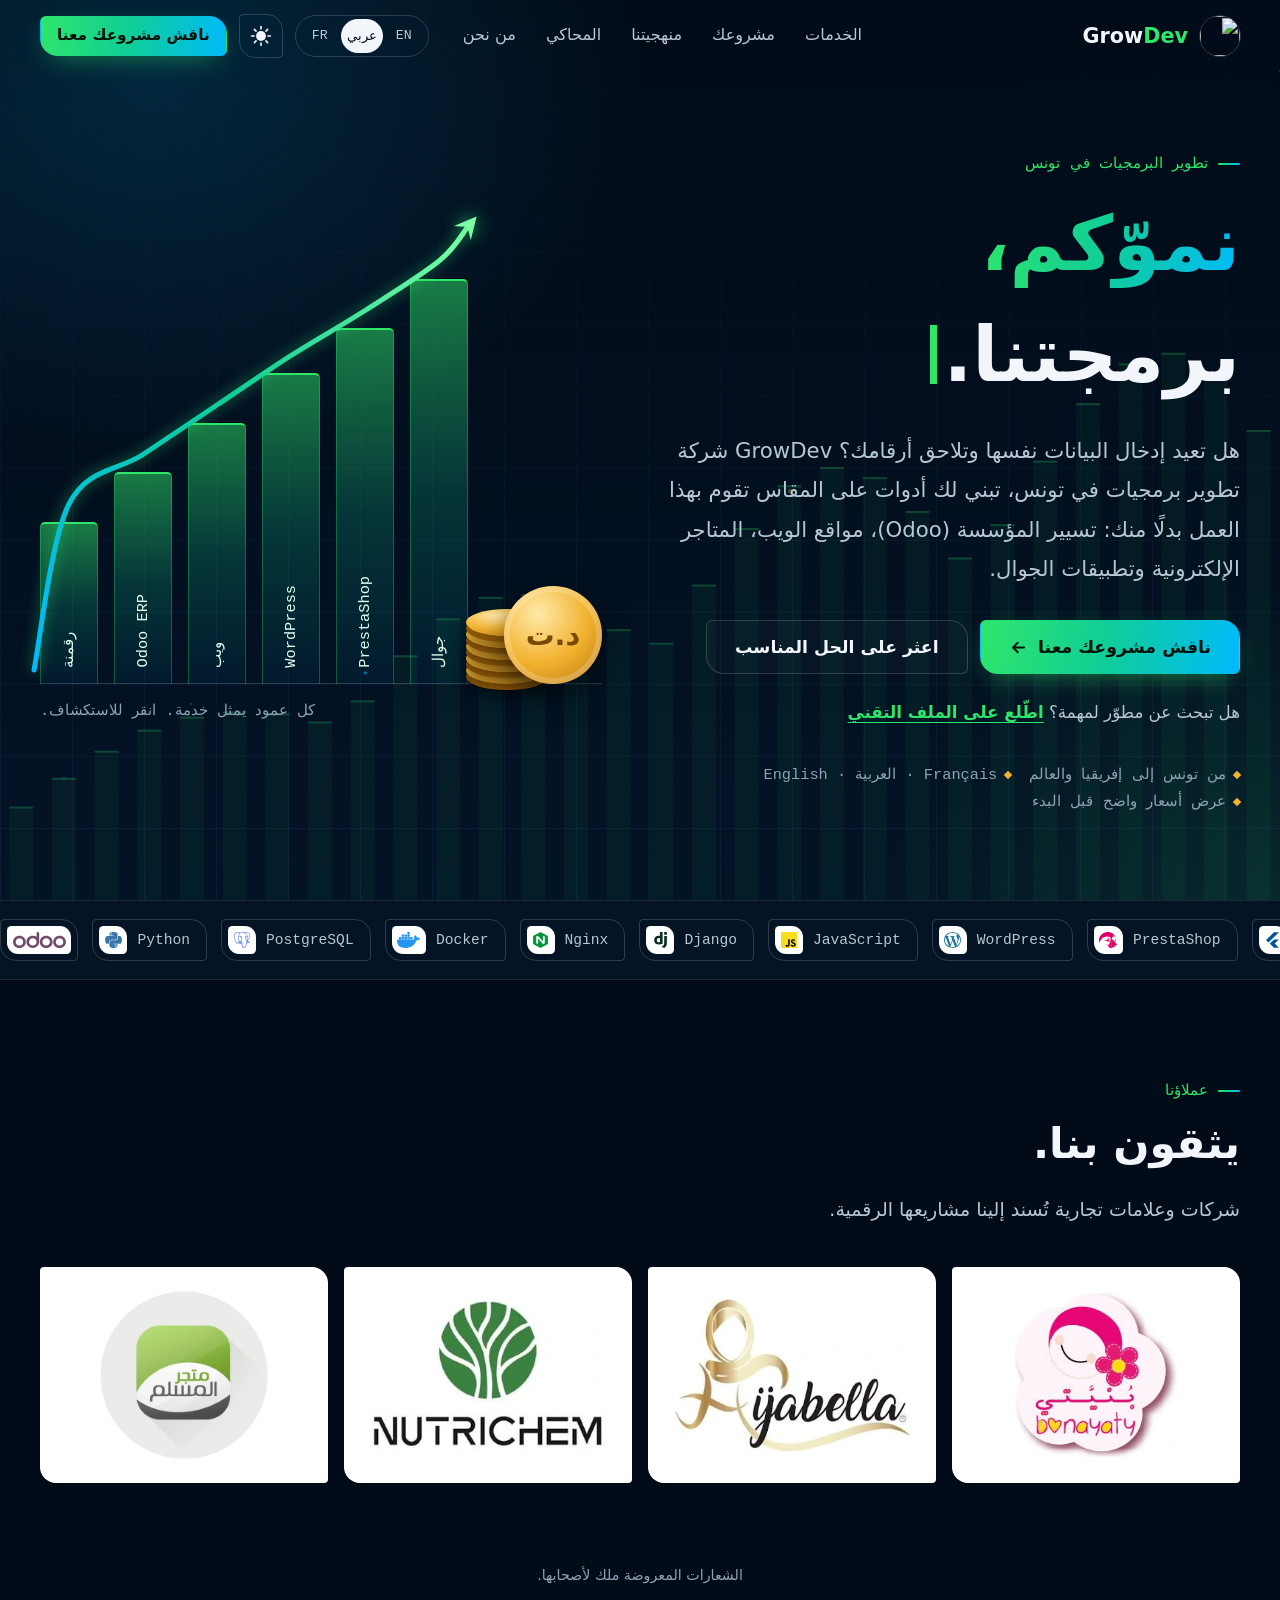
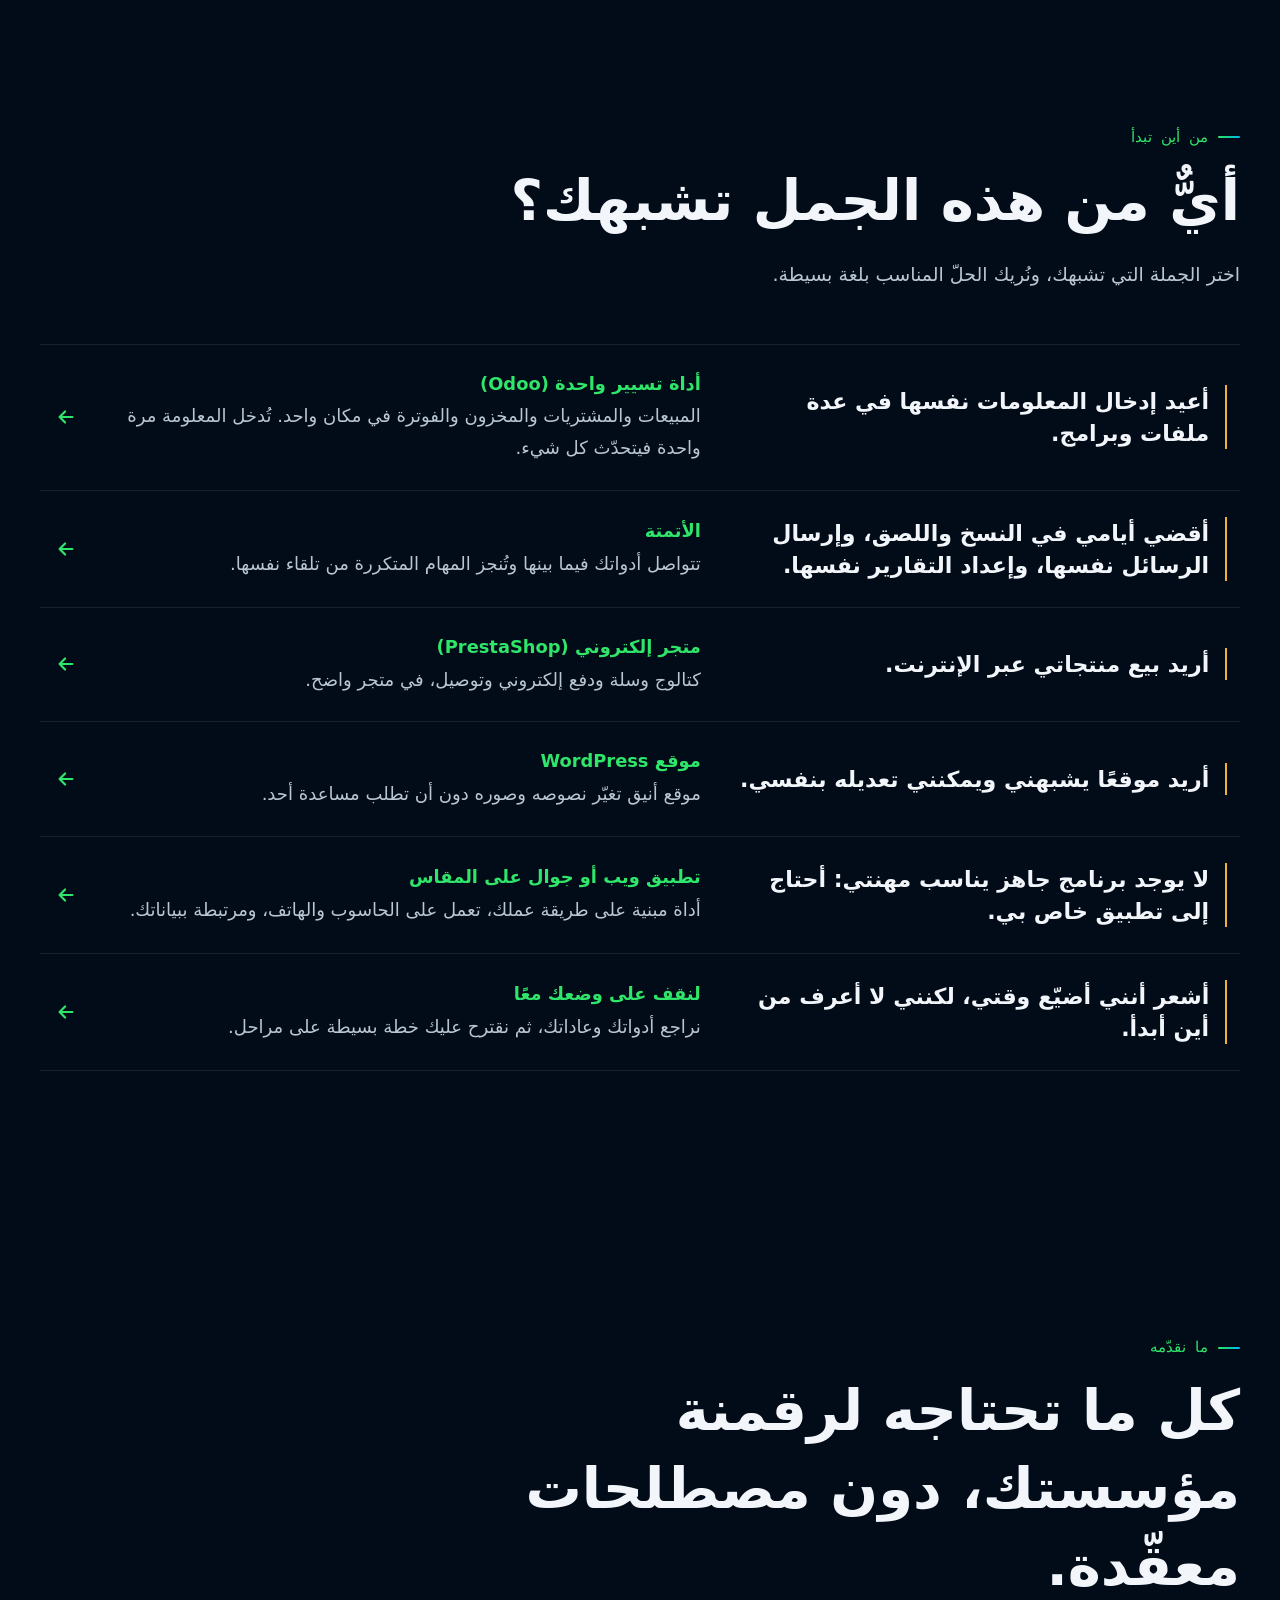
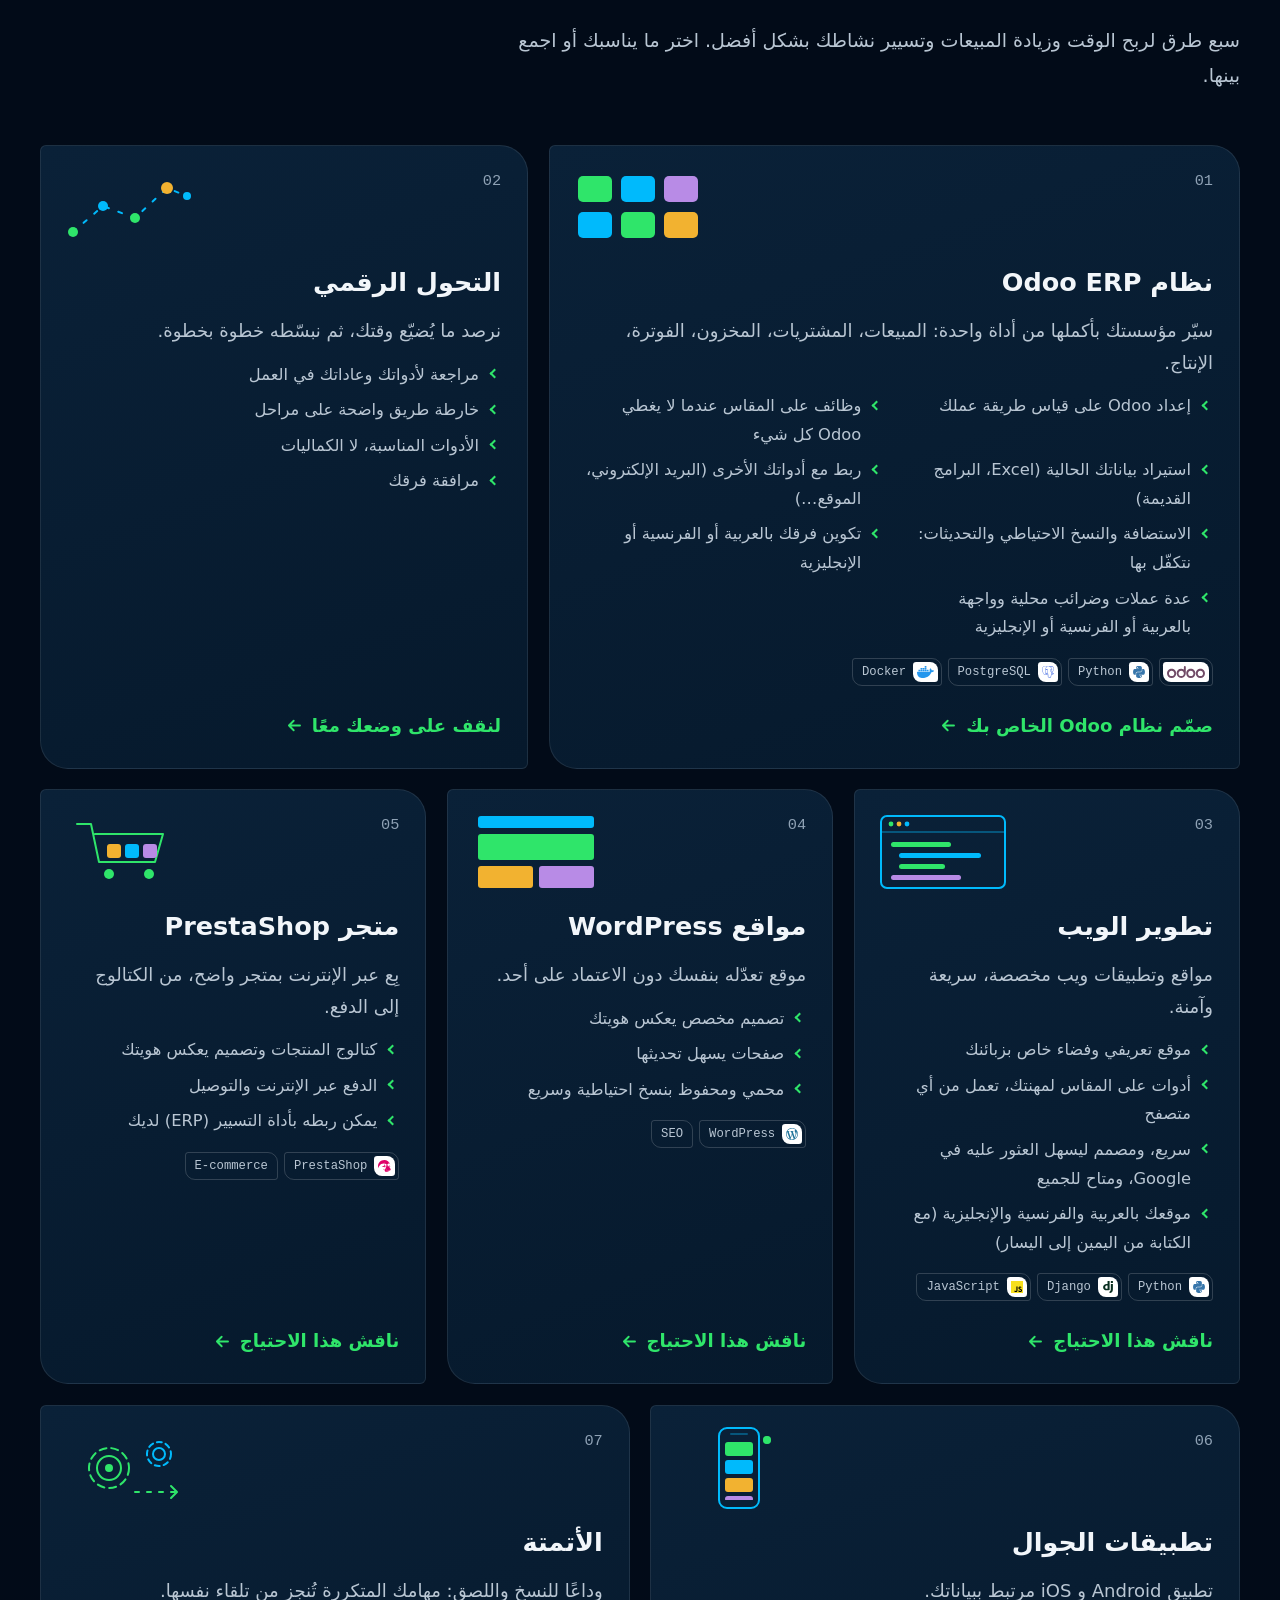
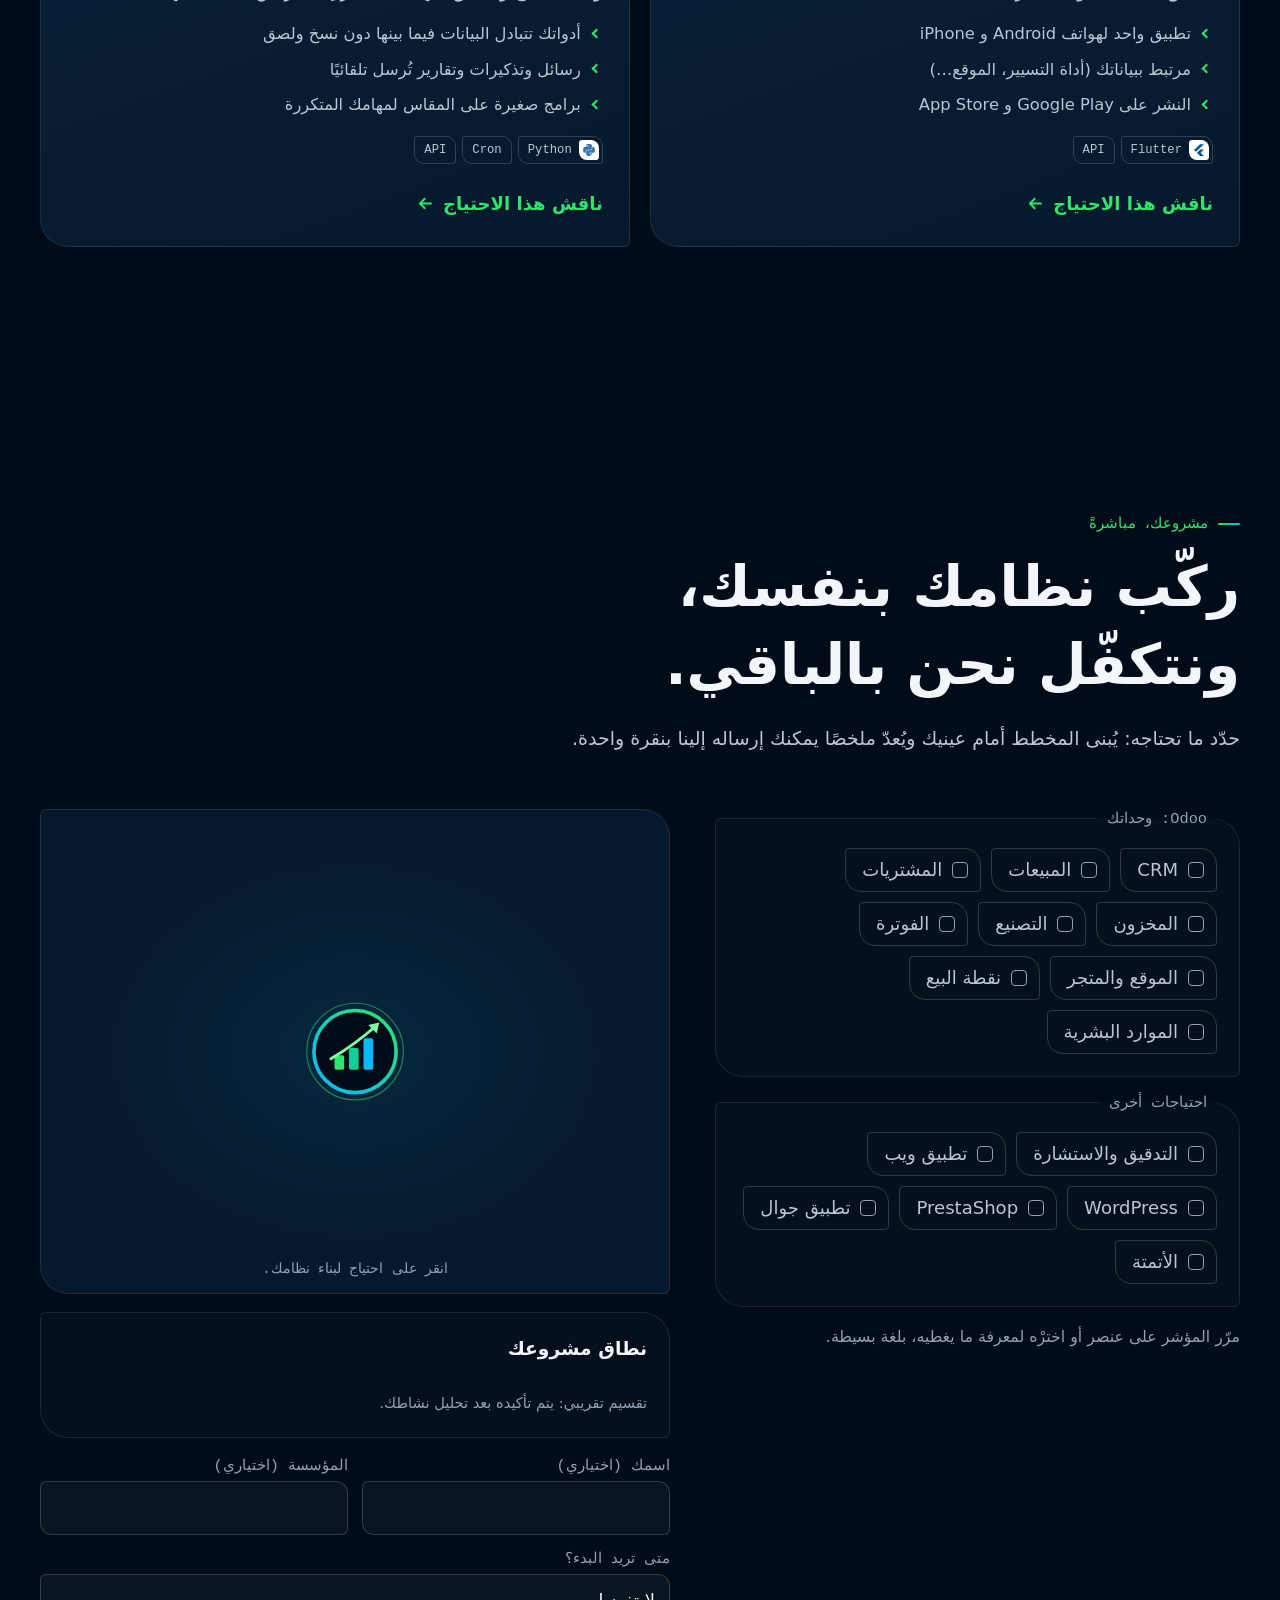
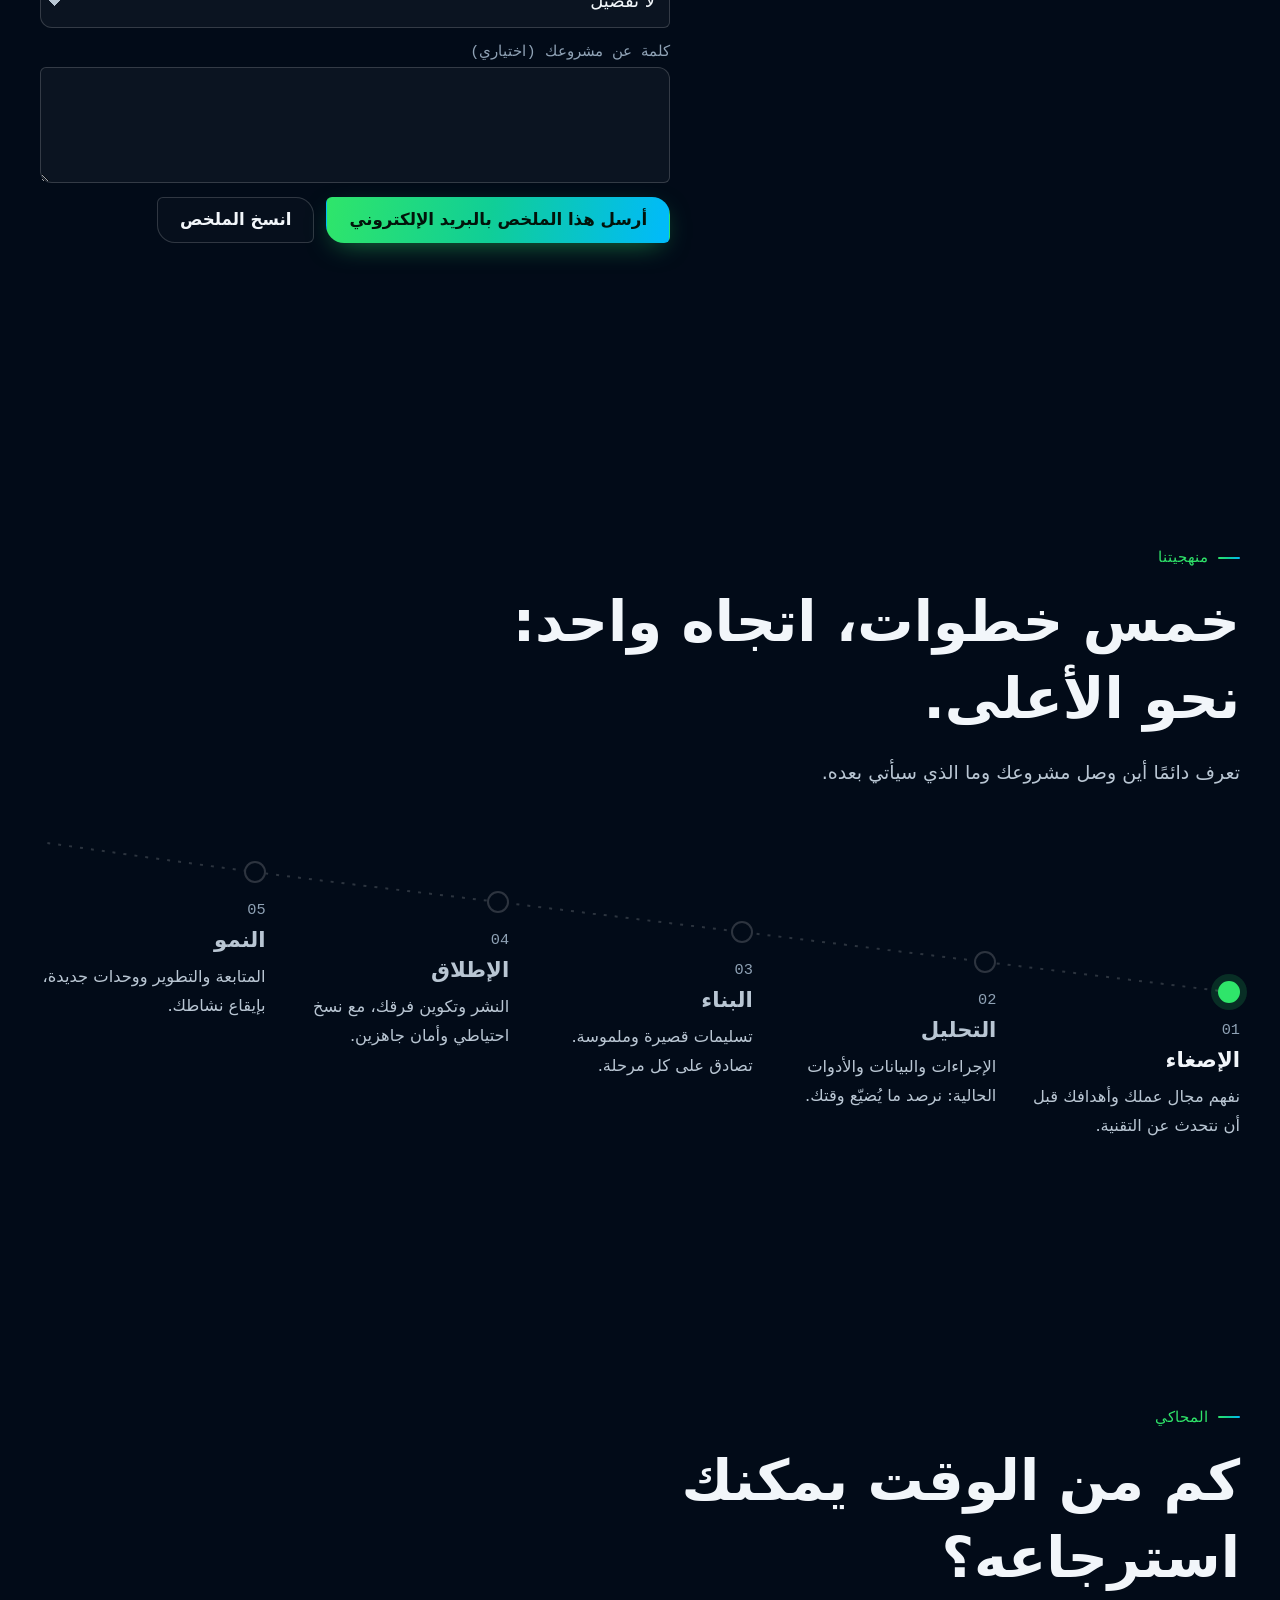
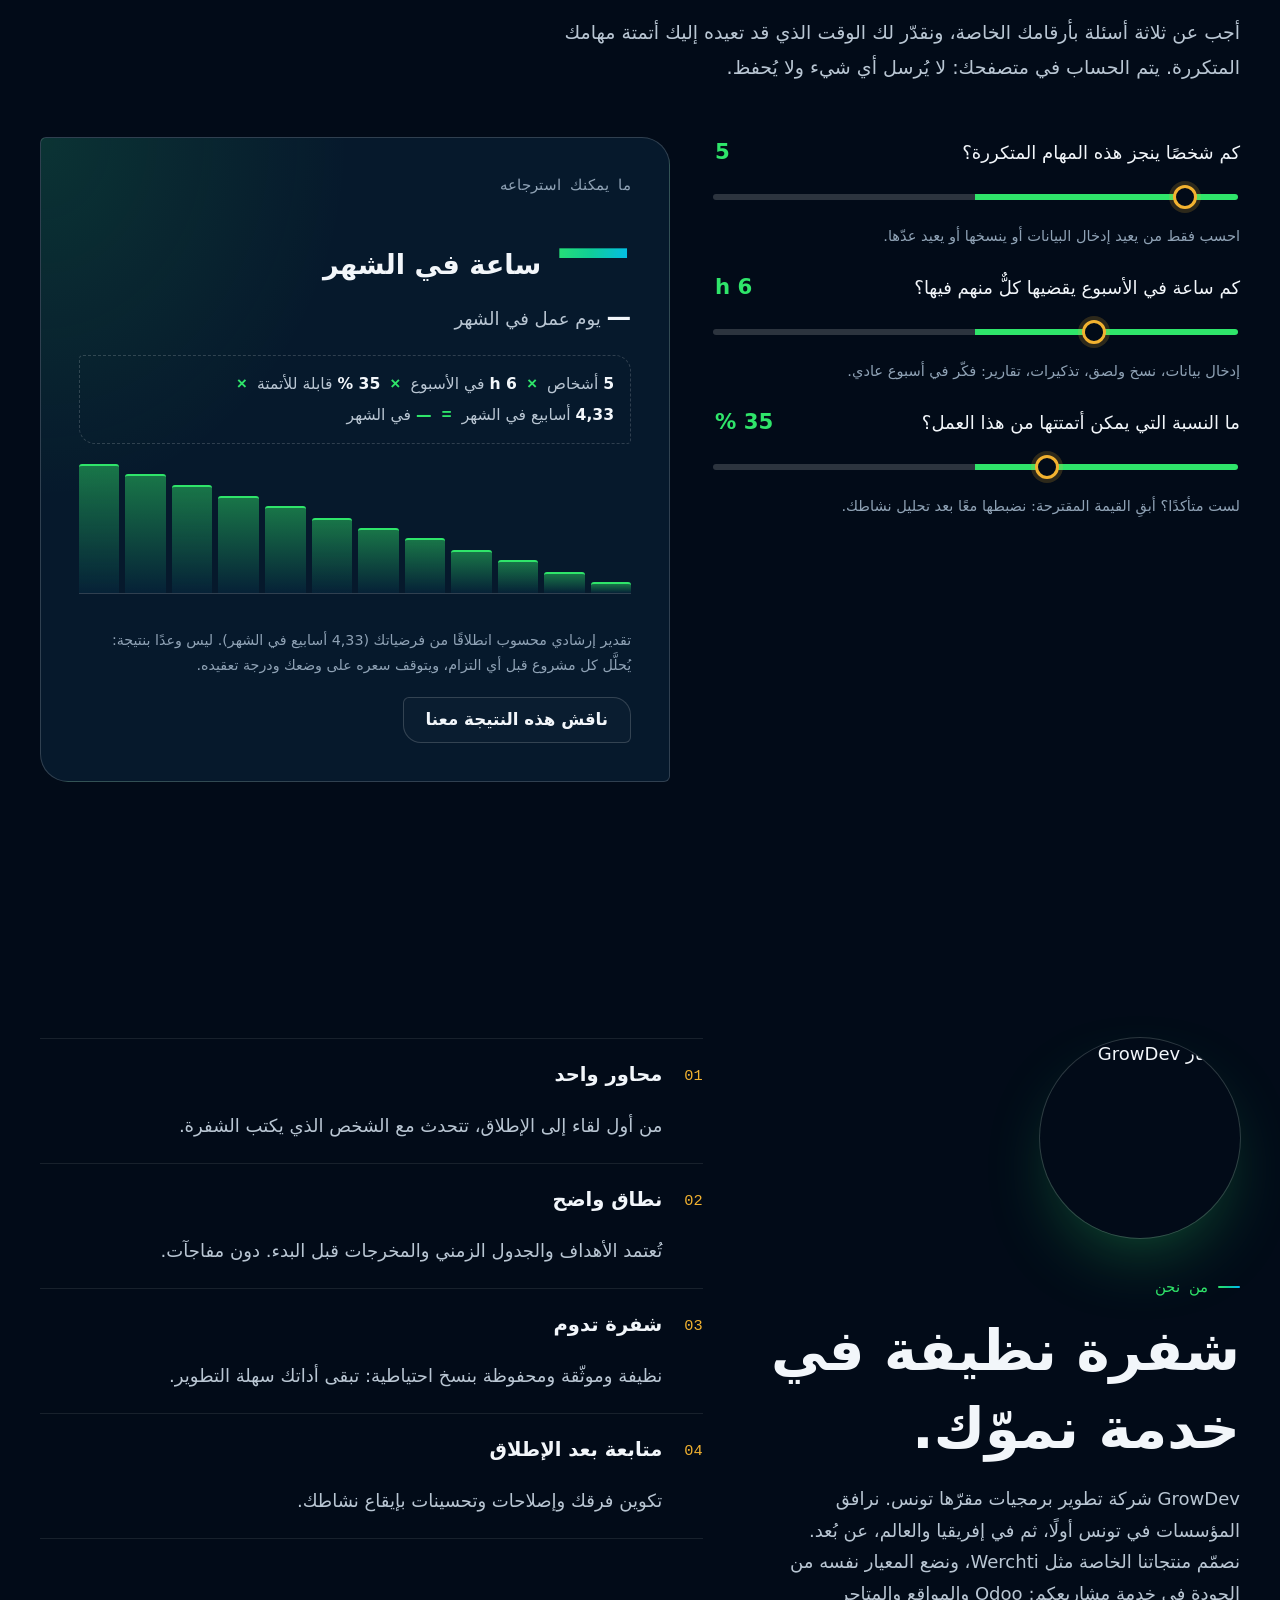
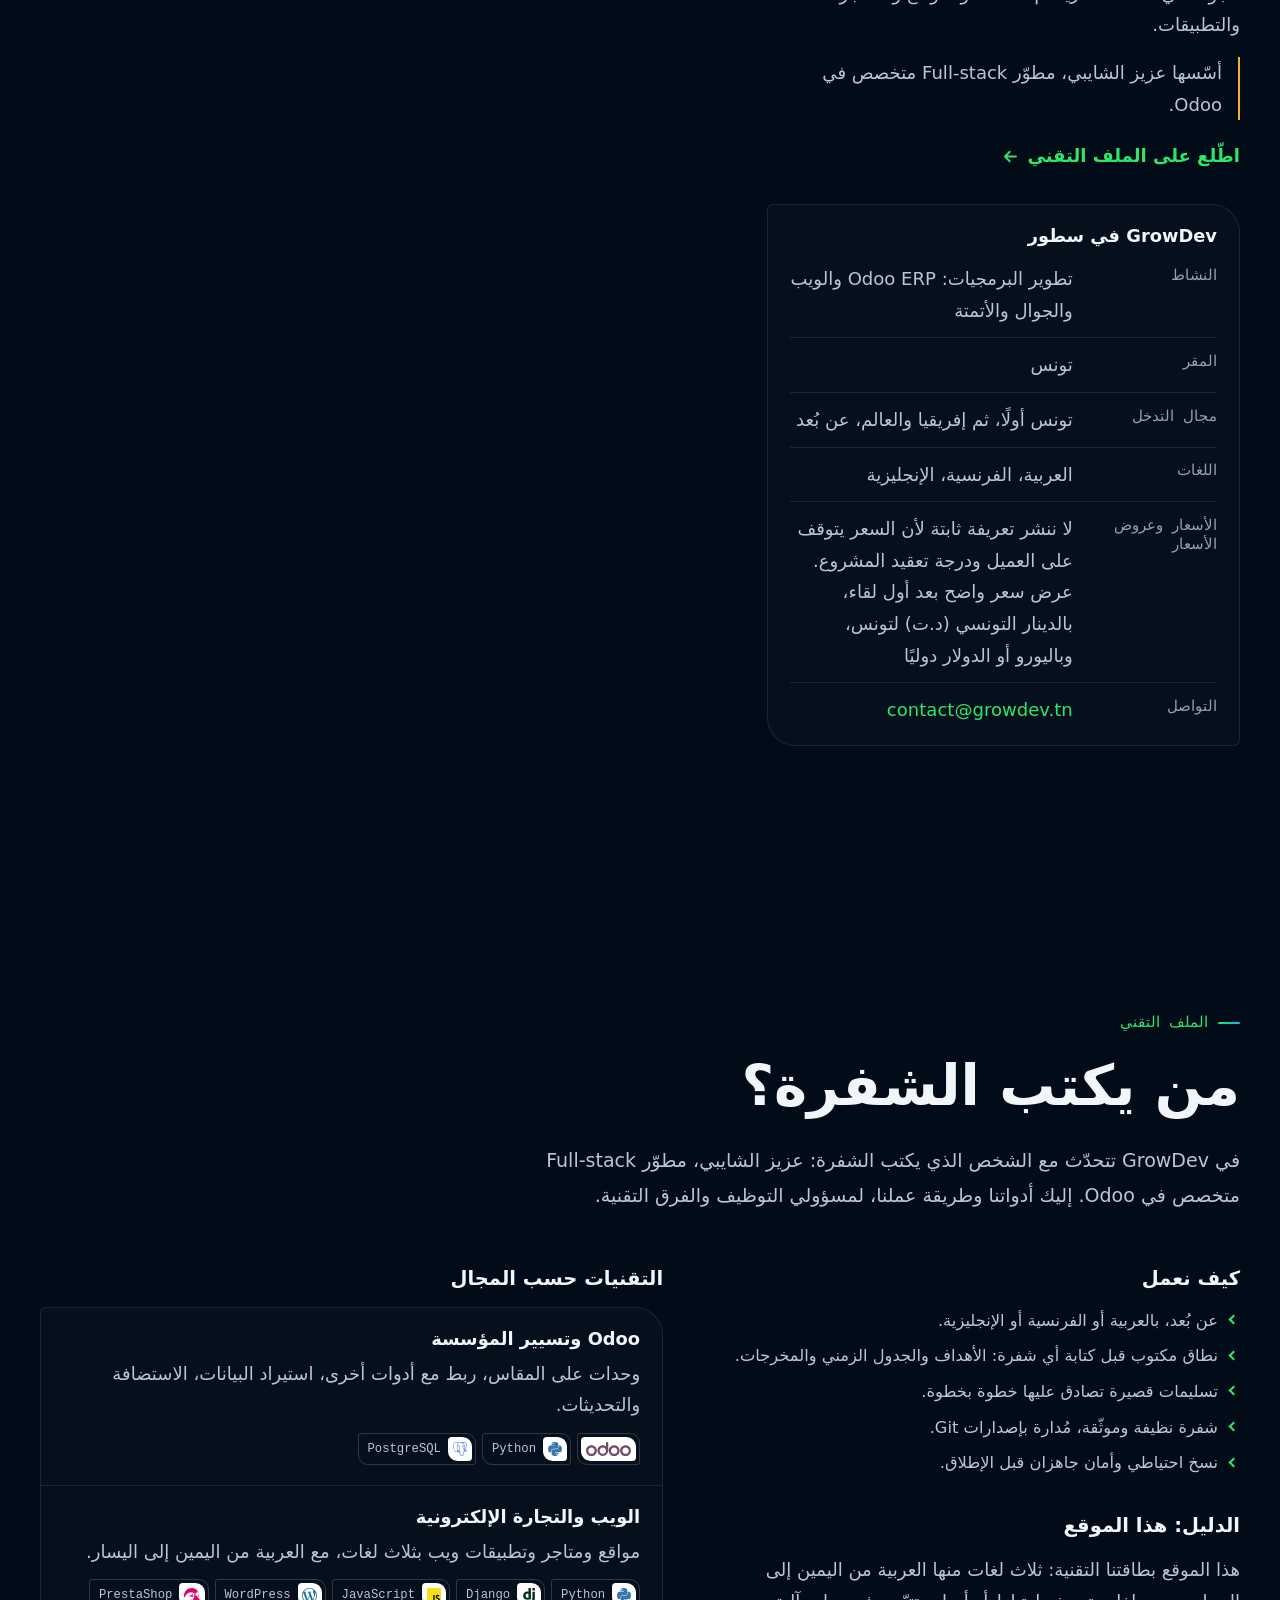
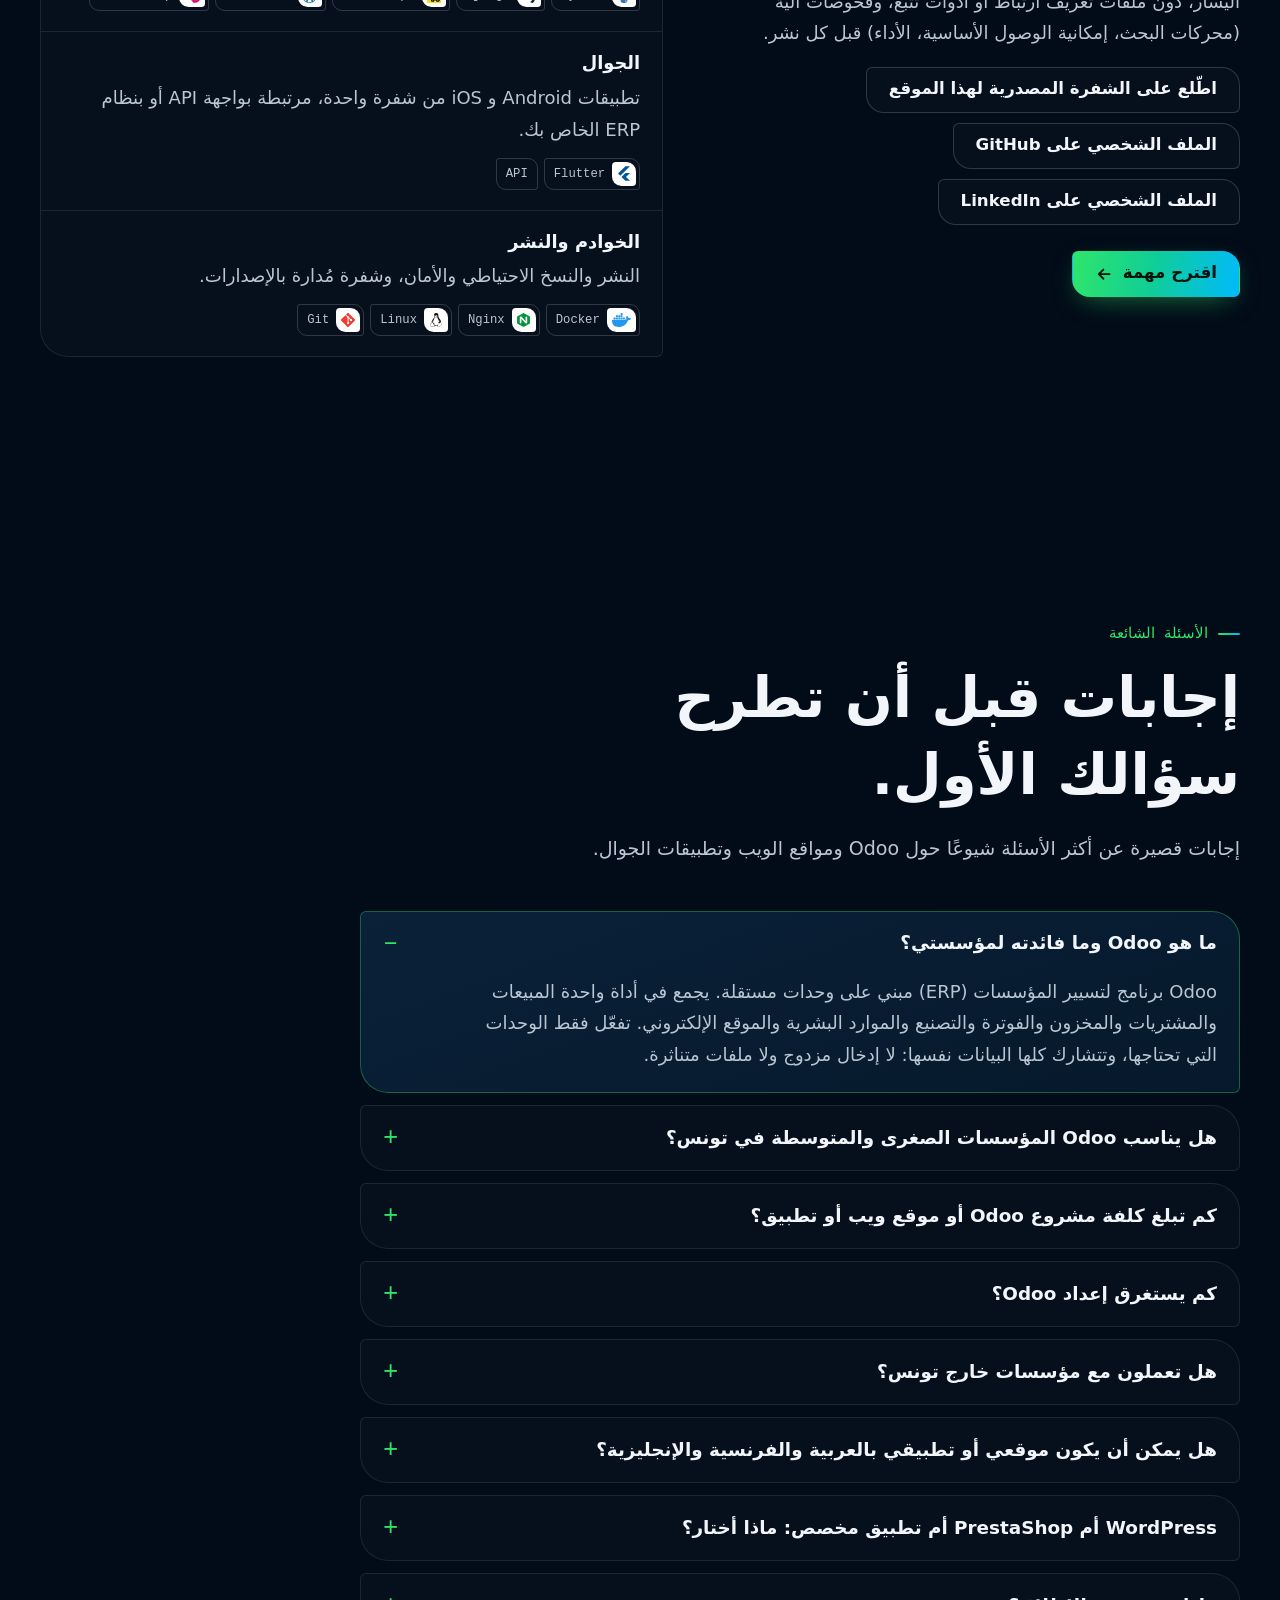
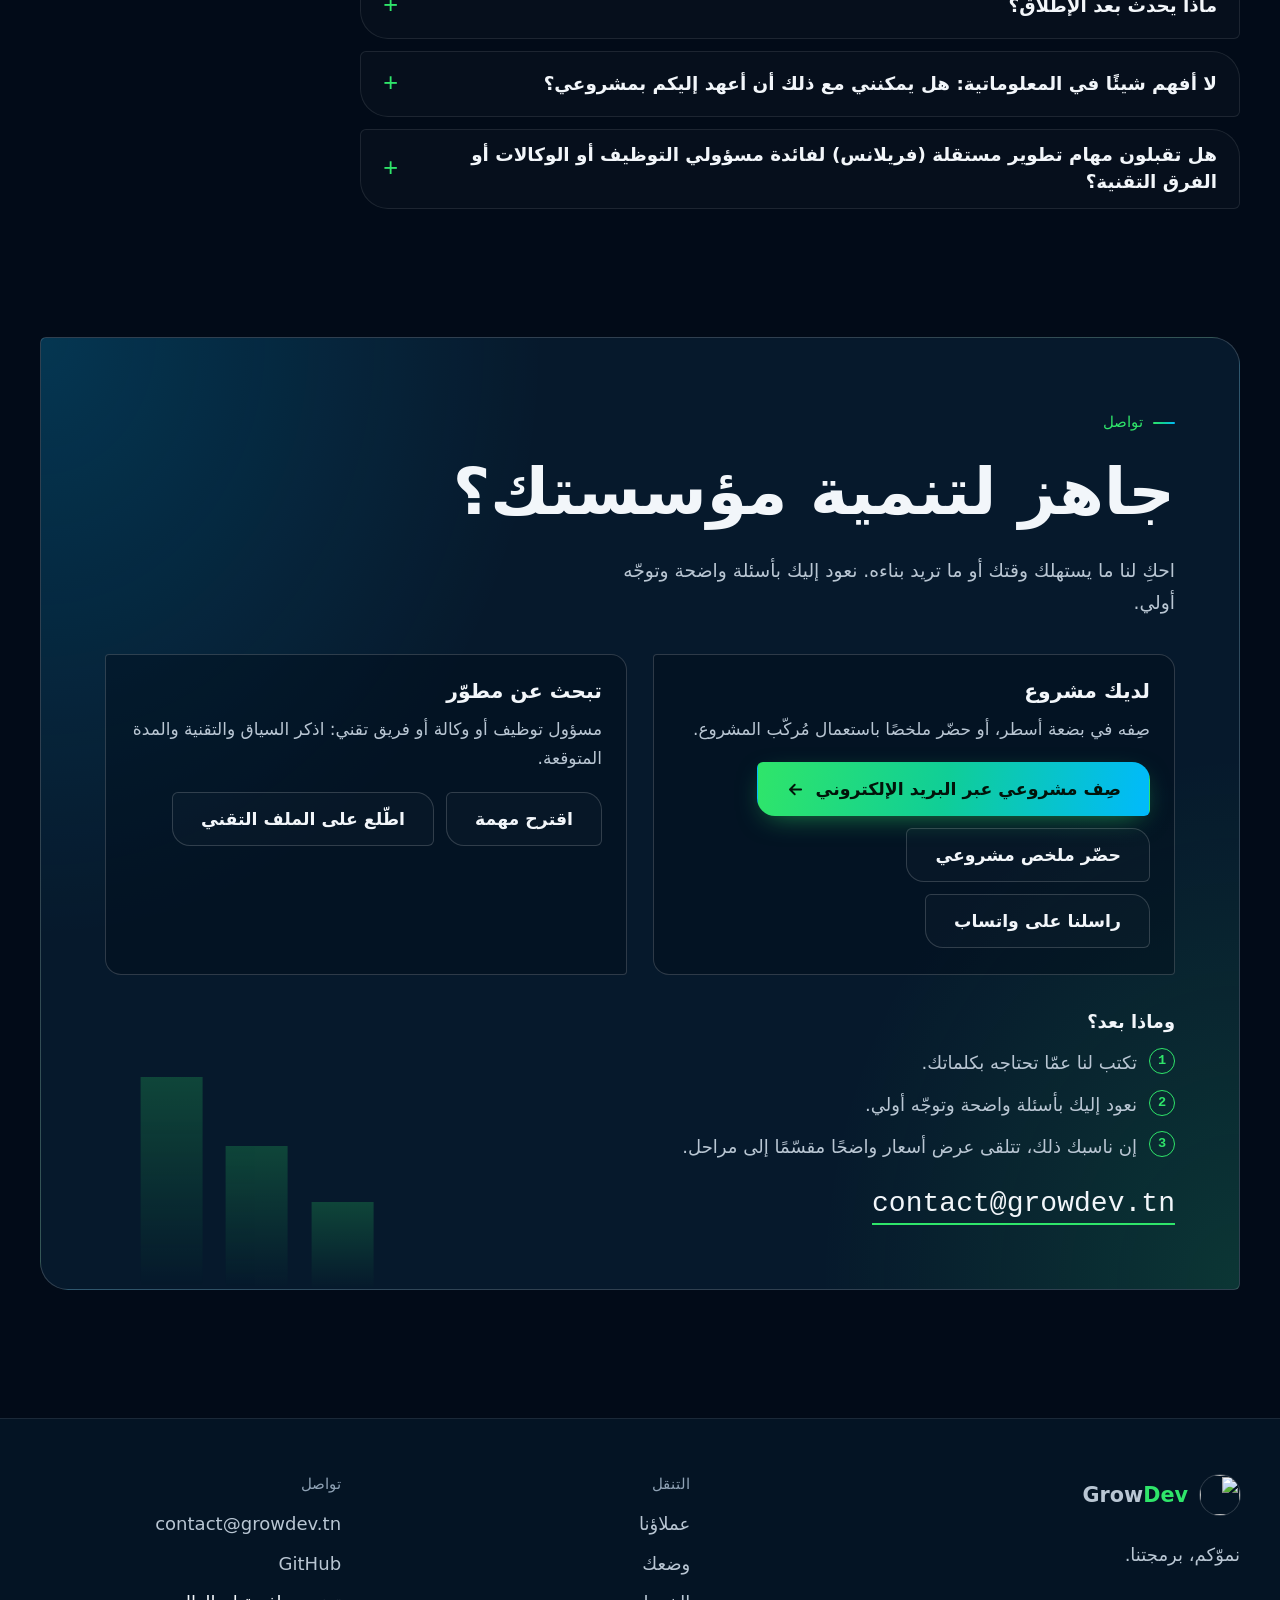
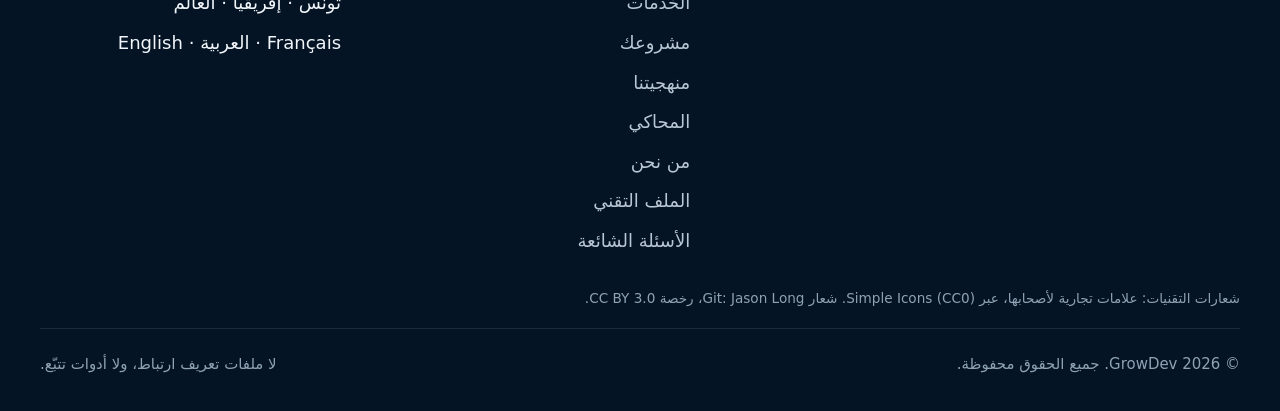
==== commit b1353df2: "No price on the site, answer-first FAQ, live-check workflow, real-world testing guide, form focus ri" ====
--- a/site/ar/index.html
+++ b/site/ar/index.html
@@ -43,9 +43,9 @@
 <link rel="preload" href="../assets/fonts/sora-latin-wght.woff2" as="font" type="font/woff2" crossorigin>
 <link rel="preload" href="../assets/fonts/plex-arabic-400.woff2" as="font" type="font/woff2" crossorigin>
 <link rel="preload" href="../assets/fonts/plex-arabic-700.woff2" as="font" type="font/woff2" crossorigin>
-<link rel="stylesheet" href="../assets/css/styles.css?v=1d4c85c2">
+<link rel="stylesheet" href="../assets/css/styles.css?v=65f4b8ad">
 <script src="../assets/js/boot.js?v=3e97e78f"></script>
-<script type="application/ld+json">{"@context":"https://schema.org","@graph":[{"@type":["Organization","ProfessionalService"],"@id":"https://growdev.tn/#organization","name":"GrowDev","url":"https://growdev.tn/","logo":{"@type":"ImageObject","url":"https://growdev.tn/assets/img/icon-512.png","width":512,"height":512},"image":"https://growdev.tn/assets/img/og-ar.jpg","slogan":"نموّكم، برمجتنا.","description":"GrowDev شركة تطوير برمجيات مقرّها تونس. تصمّم أنظمة Odoo ERP ومواقع WordPress ومتاجر PrestaShop وتطبيقات الويب والجوال وحلول الأتمتة للمؤسسات في تونس وإفريقيا والعالم، بالعربية والفرنسية والإنجليزية.","email":"contact@growdev.tn","address":{"@type":"PostalAddress","addressCountry":"TN"},"areaServed":[{"@type":"Country","name":"Tunisia"},{"@type":"Continent","name":"Africa"},"Worldwide"],"knowsLanguage":["fr","ar","en"],"knowsAbout":["Odoo","ERP","Digital transformation","WordPress","PrestaShop","Flutter","Python","Django","Business automation"],"founder":{"@id":"https://growdev.tn/#founder"},"contactPoint":{"@type":"ContactPoint","contactType":"sales","email":"contact@growdev.tn","availableLanguage":["French","Arabic","English"],"areaServed":["TN","Africa","Worldwide"]},"hasOfferCatalog":{"@type":"OfferCatalog","name":"خدمات GrowDev","itemListElement":[{"@type":"Offer","itemOffered":{"@id":"https://growdev.tn/#service-odoo"}},{"@type":"Offer","itemOffered":{"@id":"https://growdev.tn/#service-digital"}},{"@type":"Offer","itemOffered":{"@id":"https://growdev.tn/#service-web"}},{"@type":"Offer","itemOffered":{"@id":"https://growdev.tn/#service-wordpress"}},{"@type":"Offer","itemOffered":{"@id":"https://growdev.tn/#service-prestashop"}},{"@type":"Offer","itemOffered":{"@id":"https://growdev.tn/#service-mobile"}},{"@type":"Offer","itemOffered":{"@id":"https://growdev.tn/#service-automation"}}]},"sameAs":["https://github.com/growdev-tn"]},{"@type":"Person","@id":"https://growdev.tn/#founder","name":"Aziz Chaibi","jobTitle":"مطوّر Full-stack متخصص في Odoo","url":"https://growdev.tn/ar/#developpeur","worksFor":{"@id":"https://growdev.tn/#organization"},"knowsLanguage":["fr","ar","en"],"knowsAbout":["Odoo","Python","Django","PostgreSQL","Docker","Nginx","Linux","Git","JavaScript","WordPress","PrestaShop","Flutter"],"sameAs":["https://github.com/aziz-art","https://www.linkedin.com/in/chaibi-mohamed-aziz/"]},{"@type":"WebSite","@id":"https://growdev.tn/#website","url":"https://growdev.tn/","name":"GrowDev","publisher":{"@id":"https://growdev.tn/#organization"},"inLanguage":["fr","ar","en"]},{"@type":"WebPage","@id":"https://growdev.tn/ar/#webpage","url":"https://growdev.tn/ar/","name":"GrowDev | نظام Odoo ERP ومواقع الويب وتطبيقات الجوال في تونس","description":"GrowDev شركة تطوير برمجيات في تونس: نظام Odoo ERP ومواقع الويب والمتاجر الإلكترونية وتطبيقات الجوال للمؤسسات في تونس وإفريقيا والعالم.","inLanguage":"ar","isPartOf":{"@id":"https://growdev.tn/#website"},"about":{"@id":"https://growdev.tn/#organization"},"primaryImageOfPage":{"@type":"ImageObject","url":"https://growdev.tn/assets/img/og-ar.jpg","width":1200,"height":630},"dateModified":"2026-11-24"},{"@type":"Service","@id":"https://growdev.tn/#service-odoo","name":"نظام Odoo ERP","description":"سيّر مؤسستك بأكملها من أداة واحدة: المبيعات، المشتريات، المخزون، الفوترة، الإنتاج.","provider":{"@id":"https://growdev.tn/#organization"},"areaServed":[{"@type":"Country","name":"Tunisia"},{"@type":"Continent","name":"Africa"},"Worldwide"],"url":"https://growdev.tn/ar/#svc-odoo"},{"@type":"Service","@id":"https://growdev.tn/#service-digital","name":"التحول الرقمي","description":"نرصد ما يُضيّع وقتك، ثم نبسّطه خطوة بخطوة.","provider":{"@id":"https://growdev.tn/#organization"},"areaServed":[{"@type":"Country","name":"Tunisia"},{"@type":"Continent","name":"Africa"},"Worldwide"],"url":"https://growdev.tn/ar/#svc-digital"},{"@type":"Service","@id":"https://growdev.tn/#service-web","name":"تطوير الويب","description":"مواقع وتطبيقات ويب مخصصة، سريعة وآمنة.","provider":{"@id":"https://growdev.tn/#organization"},"areaServed":[{"@type":"Country","name":"Tunisia"},{"@type":"Continent","name":"Africa"},"Worldwide"],"url":"https://growdev.tn/ar/#svc-web"},{"@type":"Service","@id":"https://growdev.tn/#service-wordpress","name":"مواقع WordPress","description":"موقع تعدّله بنفسك دون الاعتماد على أحد.","provider":{"@id":"https://growdev.tn/#organization"},"areaServed":[{"@type":"Country","name":"Tunisia"},{"@type":"Continent","name":"Africa"},"Worldwide"],"url":"https://growdev.tn/ar/#svc-wp"},{"@type":"Service","@id":"https://growdev.tn/#service-prestashop","name":"متجر PrestaShop","description":"بِع عبر الإنترنت بمتجر واضح، من الكتالوج إلى الدفع.","provider":{"@id":"https://growdev.tn/#organization"},"areaServed":[{"@type":"Country","name":"Tunisia"},{"@type":"Continent","name":"Africa"},"Worldwide"],"url":"https://growdev.tn/ar/#svc-shop"},{"@type":"Service","@id":"https://growdev.tn/#service-mobile","name":"تطبيقات الجوال","description":"تطبيق Android و iOS مرتبط ببياناتك.","provider":{"@id":"https://growdev.tn/#organization"},"areaServed":[{"@type":"Country","name":"Tunisia"},{"@type":"Continent","name":"Africa"},"Worldwide"],"url":"https://growdev.tn/ar/#svc-mobile"},{"@type":"Service","@id":"https://growdev.tn/#service-automation","name":"الأتمتة","description":"وداعًا للنسخ واللصق: مهامك المتكررة تُنجز من تلقاء نفسها.","provider":{"@id":"https://growdev.tn/#organization"},"areaServed":[{"@type":"Country","name":"Tunisia"},{"@type":"Continent","name":"Africa"},"Worldwide"],"url":"https://growdev.tn/ar/#svc-auto"},{"@type":"FAQPage","@id":"https://growdev.tn/ar/#faq","url":"https://growdev.tn/ar/#faq","inLanguage":"ar","isPartOf":{"@id":"https://growdev.tn/ar/#webpage"},"mainEntity":[{"@type":"Question","name":"ما هو Odoo وما فائدته لمؤسستي؟","acceptedAnswer":{"@type":"Answer","text":"Odoo برنامج لتسيير المؤسسات (ERP) مبني على وحدات مستقلة. يجمع في أداة واحدة المبيعات والمشتريات والمخزون والفوترة والتصنيع والموارد البشرية والموقع الإلكتروني. تفعّل فقط الوحدات التي تحتاجها، وتتشارك كلها البيانات نفسها: لا إدخال مزدوج ولا ملفات متناثرة."}},{"@type":"Question","name":"هل يناسب Odoo المؤسسات الصغرى والمتوسطة في تونس؟","acceptedAnswer":{"@type":"Answer","text":"نعم، متى كانت مبيعاتك أو مخزونك أو فواتيرك موزعة بين ملفات وأدوات منفصلة. يُركَّب Odoo على مراحل، ويدعم عدة عملات وضرائب، وتتوفر واجهته بالعربية والفرنسية والإنجليزية. نبدأ بتحليل نشاطك للتأكد من أنه الخيار الصحيح."}},{"@type":"Question","name":"كم تبلغ كلفة مشروع Odoo أو موقع ويب أو تطبيق؟","acceptedAnswer":{"@type":"Answer","text":"تتوقف الكلفة على نطاق المشروع: عدد الوحدات وحجم البيانات المراد ترحيلها والتطويرات المخصصة والتكوين. لا ننشر تعريفة ثابتة. بعد أول لقاء نرسل لك عرض أسعار واضحًا مقسّمًا إلى مراحل: بالدينار التونسي (د.ت) لتونس، وباليورو أو الدولار دوليًا."}},{"@type":"Question","name":"كم يستغرق إعداد Odoo؟","acceptedAnswer":{"@type":"Answer","text":"يتوقف ذلك على عدد الوحدات. على سبيل التقريب، يمكن أن يكون نطاق بسيط (مثل إدارة العملاء والمبيعات والفوترة) جاهزًا في بضعة أسابيع، أما مشروع كامل مع ترحيل البيانات وتطويرات خاصة فيمتد على عدة أشهر. نسلّم على مراحل قصيرة لتستعمل الوحدات الأولى بسرعة."}},{"@type":"Question","name":"هل تعملون مع مؤسسات خارج تونس؟","acceptedAnswer":{"@type":"Answer","text":"نعم. نرافق المؤسسات التونسية أولًا، ثم مؤسسات إفريقيا وبقية العالم عن بُعد. نتواصل بالعربية والفرنسية والإنجليزية، ونعقد الاجتماعات عبر المكالمات المرئية بما يناسب توقيتك."}},{"@type":"Question","name":"هل يمكن أن يكون موقعي أو تطبيقي بالعربية والفرنسية والإنجليزية؟","acceptedAnswer":{"@type":"Answer","text":"نعم. نصمّم مواقع ومتاجر وتطبيقات متعددة اللغات، مع تخطيط من اليمين إلى اليسار للعربية وعدة عملات ومحتوى سهل الترجمة. يدعم Odoo و WordPress و PrestaShop عدة لغات، مع إضافات مخصصة عند الحاجة."}},{"@type":"Question","name":"WordPress أم PrestaShop أم تطبيق مخصص: ماذا أختار؟","acceptedAnswer":{"@type":"Answer","text":"يناسب WordPress المواقع التعريفية والمدونات التي تعدّلها بنفسك. أما PrestaShop فمصمم للبيع عبر الإنترنت مع الكتالوج والسلة والدفع. ويُبرَّر التطبيق المخصص، سواء كان ويب أو جوالًا، حين تكون إجراءاتك خاصة ولا تكفي الأدوات الموجودة. ننصحك بعد أن نفهم احتياجك."}},{"@type":"Question","name":"ماذا يحدث بعد الإطلاق؟","acceptedAnswer":{"@type":"Answer","text":"نكوّن فريقك، ونعدّ النسخ الاحتياطي والأمان، ثم نواصل المتابعة: إصلاحات وتحديثات وميزات جديدة بإيقاع نشاطك. يبقى محاورك هو نفسه من البداية إلى النهاية."}},{"@type":"Question","name":"لا أفهم شيئًا في المعلوماتية: هل يمكنني مع ذلك أن أعهد إليكم بمشروعي؟","acceptedAnswer":{"@type":"Answer","text":"نعم. صِف لنا ببساطة ما يستهلك وقتك أو ما تريد بيعه، فنحوّله إلى حل بلغة واضحة ودون مصطلحات معقّدة، ثم نقترح تقسيمًا أوليًا على مراحل. في هذه الصفحة تساعدك فقرة «أيٌّ من هذه الجمل تشبهك؟» ومُركّب المشروع والمحاكي على تحضير هذا اللقاء الأول."}},{"@type":"Question","name":"هل تقبلون مهام تطوير مستقلة (فريلانس) لفائدة مسؤولي التوظيف أو الوكالات أو الفرق التقنية؟","acceptedAnswer":{"@type":"Answer","text":"نعم. يمكنك أن تكلّفنا بمهمة تطوير على Odoo أو Python وDjango أو WordPress أو PrestaShop أو Flutter. راسلنا مبيّنًا السياق والتقنية والمدة المتوقعة، ونخبرك بصراحة إن كان بإمكاننا المساعدة. الملف التقني موجود في فقرة «من يكتب الشفرة؟»."}}]}]}</script>
+<script type="application/ld+json">{"@context":"https://schema.org","@graph":[{"@type":["Organization","ProfessionalService"],"@id":"https://growdev.tn/#organization","name":"GrowDev","url":"https://growdev.tn/","logo":{"@type":"ImageObject","url":"https://growdev.tn/assets/img/icon-512.png","width":512,"height":512},"image":"https://growdev.tn/assets/img/og-ar.jpg","slogan":"نموّكم، برمجتنا.","description":"GrowDev شركة تطوير برمجيات مقرّها تونس. تصمّم أنظمة Odoo ERP ومواقع WordPress ومتاجر PrestaShop وتطبيقات الويب والجوال وحلول الأتمتة للمؤسسات في تونس وإفريقيا والعالم، بالعربية والفرنسية والإنجليزية.","email":"contact@growdev.tn","address":{"@type":"PostalAddress","addressCountry":"TN"},"areaServed":[{"@type":"Country","name":"Tunisia"},{"@type":"Continent","name":"Africa"},"Worldwide"],"knowsLanguage":["fr","ar","en"],"knowsAbout":["Odoo","ERP","Digital transformation","WordPress","PrestaShop","Flutter","Python","Django","Business automation"],"founder":{"@id":"https://growdev.tn/#founder"},"contactPoint":{"@type":"ContactPoint","contactType":"sales","email":"contact@growdev.tn","availableLanguage":["French","Arabic","English"],"areaServed":["TN","Africa","Worldwide"]},"hasOfferCatalog":{"@type":"OfferCatalog","name":"خدمات GrowDev","itemListElement":[{"@type":"Offer","itemOffered":{"@id":"https://growdev.tn/#service-odoo"}},{"@type":"Offer","itemOffered":{"@id":"https://growdev.tn/#service-digital"}},{"@type":"Offer","itemOffered":{"@id":"https://growdev.tn/#service-web"}},{"@type":"Offer","itemOffered":{"@id":"https://growdev.tn/#service-wordpress"}},{"@type":"Offer","itemOffered":{"@id":"https://growdev.tn/#service-prestashop"}},{"@type":"Offer","itemOffered":{"@id":"https://growdev.tn/#service-mobile"}},{"@type":"Offer","itemOffered":{"@id":"https://growdev.tn/#service-automation"}}]},"sameAs":["https://github.com/growdev-tn"]},{"@type":"Person","@id":"https://growdev.tn/#founder","name":"Aziz Chaibi","jobTitle":"مطوّر Full-stack متخصص في Odoo","url":"https://growdev.tn/ar/#developpeur","worksFor":{"@id":"https://growdev.tn/#organization"},"knowsLanguage":["fr","ar","en"],"knowsAbout":["Odoo","Python","Django","PostgreSQL","Docker","Nginx","Linux","Git","JavaScript","WordPress","PrestaShop","Flutter"],"sameAs":["https://github.com/aziz-art","https://www.linkedin.com/in/chaibi-mohamed-aziz/"]},{"@type":"WebSite","@id":"https://growdev.tn/#website","url":"https://growdev.tn/","name":"GrowDev","publisher":{"@id":"https://growdev.tn/#organization"},"inLanguage":["fr","ar","en"]},{"@type":"WebPage","@id":"https://growdev.tn/ar/#webpage","url":"https://growdev.tn/ar/","name":"GrowDev | نظام Odoo ERP ومواقع الويب وتطبيقات الجوال في تونس","description":"GrowDev شركة تطوير برمجيات في تونس: نظام Odoo ERP ومواقع الويب والمتاجر الإلكترونية وتطبيقات الجوال للمؤسسات في تونس وإفريقيا والعالم.","inLanguage":"ar","isPartOf":{"@id":"https://growdev.tn/#website"},"about":{"@id":"https://growdev.tn/#organization"},"primaryImageOfPage":{"@type":"ImageObject","url":"https://growdev.tn/assets/img/og-ar.jpg","width":1200,"height":630},"dateModified":"2026-11-26"},{"@type":"Service","@id":"https://growdev.tn/#service-odoo","name":"نظام Odoo ERP","description":"سيّر مؤسستك بأكملها من أداة واحدة: المبيعات، المشتريات، المخزون، الفوترة، الإنتاج.","provider":{"@id":"https://growdev.tn/#organization"},"areaServed":[{"@type":"Country","name":"Tunisia"},{"@type":"Continent","name":"Africa"},"Worldwide"],"url":"https://growdev.tn/ar/#svc-odoo"},{"@type":"Service","@id":"https://growdev.tn/#service-digital","name":"التحول الرقمي","description":"نرصد ما يُضيّع وقتك، ثم نبسّطه خطوة بخطوة.","provider":{"@id":"https://growdev.tn/#organization"},"areaServed":[{"@type":"Country","name":"Tunisia"},{"@type":"Continent","name":"Africa"},"Worldwide"],"url":"https://growdev.tn/ar/#svc-digital"},{"@type":"Service","@id":"https://growdev.tn/#service-web","name":"تطوير الويب","description":"مواقع وتطبيقات ويب مخصصة، سريعة وآمنة.","provider":{"@id":"https://growdev.tn/#organization"},"areaServed":[{"@type":"Country","name":"Tunisia"},{"@type":"Continent","name":"Africa"},"Worldwide"],"url":"https://growdev.tn/ar/#svc-web"},{"@type":"Service","@id":"https://growdev.tn/#service-wordpress","name":"مواقع WordPress","description":"موقع تعدّله بنفسك دون الاعتماد على أحد.","provider":{"@id":"https://growdev.tn/#organization"},"areaServed":[{"@type":"Country","name":"Tunisia"},{"@type":"Continent","name":"Africa"},"Worldwide"],"url":"https://growdev.tn/ar/#svc-wp"},{"@type":"Service","@id":"https://growdev.tn/#service-prestashop","name":"متجر PrestaShop","description":"بِع عبر الإنترنت بمتجر واضح، من الكتالوج إلى الدفع.","provider":{"@id":"https://growdev.tn/#organization"},"areaServed":[{"@type":"Country","name":"Tunisia"},{"@type":"Continent","name":"Africa"},"Worldwide"],"url":"https://growdev.tn/ar/#svc-shop"},{"@type":"Service","@id":"https://growdev.tn/#service-mobile","name":"تطبيقات الجوال","description":"تطبيق Android و iOS مرتبط ببياناتك.","provider":{"@id":"https://growdev.tn/#organization"},"areaServed":[{"@type":"Country","name":"Tunisia"},{"@type":"Continent","name":"Africa"},"Worldwide"],"url":"https://growdev.tn/ar/#svc-mobile"},{"@type":"Service","@id":"https://growdev.tn/#service-automation","name":"الأتمتة","description":"وداعًا للنسخ واللصق: مهامك المتكررة تُنجز من تلقاء نفسها.","provider":{"@id":"https://growdev.tn/#organization"},"areaServed":[{"@type":"Country","name":"Tunisia"},{"@type":"Continent","name":"Africa"},"Worldwide"],"url":"https://growdev.tn/ar/#svc-auto"},{"@type":"FAQPage","@id":"https://growdev.tn/ar/#faq","url":"https://growdev.tn/ar/#faq","inLanguage":"ar","isPartOf":{"@id":"https://growdev.tn/ar/#webpage"},"mainEntity":[{"@type":"Question","name":"ما هو Odoo وما فائدته لمؤسستي؟","acceptedAnswer":{"@type":"Answer","text":"Odoo برنامج لتسيير المؤسسات (ERP) مبني على وحدات مستقلة. يجمع في أداة واحدة المبيعات والمشتريات والمخزون والفوترة والتصنيع والموارد البشرية والموقع الإلكتروني. تفعّل فقط الوحدات التي تحتاجها، وتتشارك كلها البيانات نفسها: لا إدخال مزدوج ولا ملفات متناثرة."}},{"@type":"Question","name":"هل يناسب Odoo المؤسسات الصغرى والمتوسطة في تونس؟","acceptedAnswer":{"@type":"Answer","text":"نعم، متى كانت مبيعاتك أو مخزونك أو فواتيرك موزعة بين ملفات وأدوات منفصلة. يُركَّب Odoo على مراحل، ويدعم عدة عملات وضرائب، وتتوفر واجهته بالعربية والفرنسية والإنجليزية. نبدأ بتحليل نشاطك للتأكد من أنه الخيار الصحيح."}},{"@type":"Question","name":"كم تبلغ كلفة مشروع Odoo أو موقع ويب أو تطبيق؟","acceptedAnswer":{"@type":"Answer","text":"يتوقف السعر على العميل ودرجة تعقيد المشروع: عدد الوحدات وحجم البيانات المراد ترحيلها والتطويرات المخصصة والتكوين. لذلك لا ننشر تعريفة ثابتة. بعد أول لقاء نرسل لك عرض أسعار واضحًا مقسّمًا إلى مراحل: بالدينار التونسي (د.ت) لتونس، وباليورو أو الدولار دوليًا."}},{"@type":"Question","name":"كم يستغرق إعداد Odoo؟","acceptedAnswer":{"@type":"Answer","text":"تتوقف مدة الإعداد على عدد الوحدات. على سبيل التقريب، يمكن أن يكون نطاق بسيط (مثل إدارة العملاء والمبيعات والفوترة) جاهزًا في بضعة أسابيع، أما مشروع كامل مع ترحيل البيانات وتطويرات خاصة فيمتد على عدة أشهر. نسلّم على مراحل قصيرة لتستعمل الوحدات الأولى بسرعة."}},{"@type":"Question","name":"هل تعملون مع مؤسسات خارج تونس؟","acceptedAnswer":{"@type":"Answer","text":"نعم، نعمل مع مؤسسات خارج تونس. نرافق المؤسسات التونسية أولًا، ثم مؤسسات إفريقيا وبقية العالم عن بُعد. نتواصل بالعربية والفرنسية والإنجليزية، ونعقد الاجتماعات عبر المكالمات المرئية بما يناسب توقيتك."}},{"@type":"Question","name":"هل يمكن أن يكون موقعي أو تطبيقي بالعربية والفرنسية والإنجليزية؟","acceptedAnswer":{"@type":"Answer","text":"نعم، يمكن أن يكون موقعك أو تطبيقك بالعربية والفرنسية والإنجليزية. نصمّم مواقع ومتاجر وتطبيقات متعددة اللغات، مع تخطيط من اليمين إلى اليسار للعربية وعدة عملات ومحتوى سهل الترجمة. يدعم Odoo و WordPress و PrestaShop عدة لغات، مع إضافات مخصصة عند الحاجة."}},{"@type":"Question","name":"WordPress أم PrestaShop أم تطبيق مخصص: ماذا أختار؟","acceptedAnswer":{"@type":"Answer","text":"يناسب WordPress المواقع التعريفية والمدونات التي تعدّلها بنفسك. أما PrestaShop فمصمم للبيع عبر الإنترنت مع الكتالوج والسلة والدفع. ويُبرَّر التطبيق المخصص، سواء كان ويب أو جوالًا، حين تكون إجراءاتك خاصة ولا تكفي الأدوات الموجودة. ننصحك بعد أن نفهم احتياجك."}},{"@type":"Question","name":"ماذا يحدث بعد الإطلاق؟","acceptedAnswer":{"@type":"Answer","text":"نكوّن فريقك، ونعدّ النسخ الاحتياطي والأمان، ثم نواصل المتابعة: إصلاحات وتحديثات وميزات جديدة بإيقاع نشاطك. يبقى محاورك هو نفسه من البداية إلى النهاية."}},{"@type":"Question","name":"لا أفهم شيئًا في المعلوماتية: هل يمكنني مع ذلك أن أعهد إليكم بمشروعي؟","acceptedAnswer":{"@type":"Answer","text":"نعم، يمكنك أن تعهد إلينا بمشروعك دون أي معرفة بالمعلوماتية. صِف لنا ببساطة ما يستهلك وقتك أو ما تريد بيعه، فنحوّله إلى حل بلغة واضحة ودون مصطلحات معقّدة، ثم نقترح تقسيمًا أوليًا على مراحل. في هذه الصفحة تساعدك فقرة «أيٌّ من هذه الجمل تشبهك؟» ومُركّب المشروع والمحاكي على تحضير هذا اللقاء الأول."}},{"@type":"Question","name":"هل تقبلون مهام تطوير مستقلة (فريلانس) لفائدة مسؤولي التوظيف أو الوكالات أو الفرق التقنية؟","acceptedAnswer":{"@type":"Answer","text":"نعم، نقبل مهام التطوير المستقلة (فريلانس) لفائدة مسؤولي التوظيف والوكالات والفرق التقنية. نعمل على Odoo أو Python وDjango أو WordPress أو PrestaShop أو Flutter. راسلنا مبيّنًا السياق والتقنية والمدة المتوقعة، ونخبرك بصراحة إن كان بإمكاننا المساعدة. الملف التقني موجود في فقرة «من يكتب الشفرة؟»."}}]}]}</script>
 </head>
 <body>
 <a class="skip-link" href="#main" data-i18n="skip">انتقل إلى المحتوى</a>
@@ -437,15 +437,6 @@
           <input type="range" id="s-share" min="10" max="80" step="5" value="35" aria-describedby="h-share">
           <p class="ctl__help" id="h-share" data-i18n="sim.share.h">لست متأكدًا؟ أبقِ القيمة المقترحة: نضبطها معًا بعد تحليل نشاطك.</p>
         </div>
-        <fieldset class="sim__cost">
-          <legend data-i18n="sim.cost.t">وماذا عن المال؟</legend>
-          <div class="sim__cost-row">
-            <label class="field" for="s-rate"><span data-i18n="sim.rate">كلفة ساعة عمل</span><input type="number" id="s-rate" min="1" step="1" value="15" inputmode="decimal" aria-describedby="h-rate"></label>
-            <label class="field" for="s-cur"><span data-i18n="sim.cur">العملة</span>
-              <select id="s-cur"><option value="TND" data-i18n="cur.TND">دينار تونسي (د.ت)</option><option value="MAD" data-i18n="cur.MAD">درهم مغربي (د.م)</option><option value="DZD" data-i18n="cur.DZD">دينار جزائري (د.ج)</option><option value="EGP" data-i18n="cur.EGP">جنيه مصري (ج.م)</option><option value="XOF" data-i18n="cur.XOF">فرنك CFA (XOF)</option><option value="EUR" data-i18n="cur.EUR">يورو (€)</option><option value="USD" data-i18n="cur.USD">دولار أمريكي ($)</option></select></label>
-          </div>
-          <p class="ctl__help" id="h-rate" data-i18n="sim.rate.h">أجر الشخص وتكاليفه، مقسومة على ساعات عمله. يمكنك تعديلها.</p>
-        </fieldset>
       </form>
 
       <div class="res" data-reveal style="--d:1">
@@ -453,10 +444,6 @@
           <p class="res__k" data-i18n="sim.res.k">ما يمكنك استرجاعه</p>
           <p class="res__big"><b id="r-hours">—</b> <span class="res__unit" data-i18n="sim.res.hours">ساعة في الشهر</span></p>
           <p class="res__days"><b id="r-days">—</b> <span data-i18n="sim.res.days">يوم عمل في الشهر</span></p>
-        </div>
-        <div class="res__money">
-          <p class="res__value"><b id="r-value">—</b> <span data-i18n="sim.res.value">قيمة الوقت المسترجع في السنة</span></p>
-          <p class="res__rate" id="r-rate"></p>
         </div>
         <p class="res__how">
           <span class="eq"><b id="e-people">5</b> <span data-i18n="sim.how.p">أشخاص</span></span>
@@ -473,7 +460,7 @@
           <i style="--v:.08"></i><i style="--v:.16"></i><i style="--v:.25"></i><i style="--v:.33"></i><i style="--v:.42"></i><i style="--v:.5"></i><i style="--v:.58"></i><i style="--v:.67"></i><i style="--v:.75"></i><i style="--v:.83"></i><i style="--v:.92"></i><i style="--v:1"></i>
         </div>
         <p class="sbars__cap" id="sim-cap"></p>
-        <p class="res__fine" id="sim-fine" data-i18n="sim.fine">تقدير إرشادي محسوب انطلاقًا من فرضياتك (4,33 أسابيع في الشهر). ليس وعدًا بنتيجة: يُحلَّل كل مشروع قبل أي التزام.</p>
+        <p class="res__fine" id="sim-fine" data-i18n="sim.fine">تقدير إرشادي محسوب انطلاقًا من فرضياتك (4,33 أسابيع في الشهر). ليس وعدًا بنتيجة: يُحلَّل كل مشروع قبل أي التزام، ويتوقف سعره على وضعك ودرجة تعقيده.</p>
         <p class="sr-only" id="sim-say" role="status" aria-live="polite"></p>
         <a class="btn btn-ghost res__cta" href="#contact" data-i18n="sim.cta">ناقش هذه النتيجة معنا</a>
       </div>
@@ -497,7 +484,7 @@
           <div><dt data-i18n="facts.k2">المقر</dt><dd data-i18n="facts.v2">تونس</dd></div>
           <div><dt data-i18n="facts.k3">مجال التدخل</dt><dd data-i18n="facts.v3">تونس أولًا، ثم إفريقيا والعالم، عن بُعد</dd></div>
           <div><dt data-i18n="facts.k4">اللغات</dt><dd data-i18n="facts.v4">العربية، الفرنسية، الإنجليزية</dd></div>
-          <div><dt data-i18n="facts.k5">عروض الأسعار</dt><dd data-i18n="facts.v5">بالدينار التونسي (د.ت) لتونس، وباليورو أو الدولار دوليًا</dd></div>
+          <div><dt data-i18n="facts.k5">الأسعار وعروض الأسعار</dt><dd data-i18n="facts.v5">لا ننشر تعريفة ثابتة لأن السعر يتوقف على العميل ودرجة تعقيد المشروع. عرض سعر واضح بعد أول لقاء، بالدينار التونسي (د.ت) لتونس، وباليورو أو الدولار دوليًا</dd></div>
           <div><dt data-i18n="facts.k6">التواصل</dt><dd><a href="mailto:contact@growdev.tn" dir="ltr">contact@growdev.tn</a></dd></div>
         </dl>
       </div>
@@ -567,14 +554,14 @@
     <div class="faq__list" data-reveal>
       <details class="qa" name="faq" open><summary><h3 data-i18n="faq.q1">ما هو Odoo وما فائدته لمؤسستي؟</h3></summary><div class="qa__a"><p data-i18n="faq.a1">Odoo برنامج لتسيير المؤسسات (ERP) مبني على وحدات مستقلة. يجمع في أداة واحدة المبيعات والمشتريات والمخزون والفوترة والتصنيع والموارد البشرية والموقع الإلكتروني. تفعّل فقط الوحدات التي تحتاجها، وتتشارك كلها البيانات نفسها: لا إدخال مزدوج ولا ملفات متناثرة.</p></div></details>
       <details class="qa" name="faq"><summary><h3 data-i18n="faq.q2">هل يناسب Odoo المؤسسات الصغرى والمتوسطة في تونس؟</h3></summary><div class="qa__a"><p data-i18n="faq.a2">نعم، متى كانت مبيعاتك أو مخزونك أو فواتيرك موزعة بين ملفات وأدوات منفصلة. يُركَّب Odoo على مراحل، ويدعم عدة عملات وضرائب، وتتوفر واجهته بالعربية والفرنسية والإنجليزية. نبدأ بتحليل نشاطك للتأكد من أنه الخيار الصحيح.</p></div></details>
-      <details class="qa" name="faq"><summary><h3 data-i18n="faq.q3">كم تبلغ كلفة مشروع Odoo أو موقع ويب أو تطبيق؟</h3></summary><div class="qa__a"><p data-i18n="faq.a3">تتوقف الكلفة على نطاق المشروع: عدد الوحدات وحجم البيانات المراد ترحيلها والتطويرات المخصصة والتكوين. لا ننشر تعريفة ثابتة. بعد أول لقاء نرسل لك عرض أسعار واضحًا مقسّمًا إلى مراحل: بالدينار التونسي (د.ت) لتونس، وباليورو أو الدولار دوليًا.</p></div></details>
-      <details class="qa" name="faq"><summary><h3 data-i18n="faq.q4">كم يستغرق إعداد Odoo؟</h3></summary><div class="qa__a"><p data-i18n="faq.a4">يتوقف ذلك على عدد الوحدات. على سبيل التقريب، يمكن أن يكون نطاق بسيط (مثل إدارة العملاء والمبيعات والفوترة) جاهزًا في بضعة أسابيع، أما مشروع كامل مع ترحيل البيانات وتطويرات خاصة فيمتد على عدة أشهر. نسلّم على مراحل قصيرة لتستعمل الوحدات الأولى بسرعة.</p></div></details>
-      <details class="qa" name="faq"><summary><h3 data-i18n="faq.q5">هل تعملون مع مؤسسات خارج تونس؟</h3></summary><div class="qa__a"><p data-i18n="faq.a5">نعم. نرافق المؤسسات التونسية أولًا، ثم مؤسسات إفريقيا وبقية العالم عن بُعد. نتواصل بالعربية والفرنسية والإنجليزية، ونعقد الاجتماعات عبر المكالمات المرئية بما يناسب توقيتك.</p></div></details>
-      <details class="qa" name="faq"><summary><h3 data-i18n="faq.q6">هل يمكن أن يكون موقعي أو تطبيقي بالعربية والفرنسية والإنجليزية؟</h3></summary><div class="qa__a"><p data-i18n="faq.a6">نعم. نصمّم مواقع ومتاجر وتطبيقات متعددة اللغات، مع تخطيط من اليمين إلى اليسار للعربية وعدة عملات ومحتوى سهل الترجمة. يدعم Odoo و WordPress و PrestaShop عدة لغات، مع إضافات مخصصة عند الحاجة.</p></div></details>
+      <details class="qa" name="faq"><summary><h3 data-i18n="faq.q3">كم تبلغ كلفة مشروع Odoo أو موقع ويب أو تطبيق؟</h3></summary><div class="qa__a"><p data-i18n="faq.a3">يتوقف السعر على العميل ودرجة تعقيد المشروع: عدد الوحدات وحجم البيانات المراد ترحيلها والتطويرات المخصصة والتكوين. لذلك لا ننشر تعريفة ثابتة. بعد أول لقاء نرسل لك عرض أسعار واضحًا مقسّمًا إلى مراحل: بالدينار التونسي (د.ت) لتونس، وباليورو أو الدولار دوليًا.</p></div></details>
+      <details class="qa" name="faq"><summary><h3 data-i18n="faq.q4">كم يستغرق إعداد Odoo؟</h3></summary><div class="qa__a"><p data-i18n="faq.a4">تتوقف مدة الإعداد على عدد الوحدات. على سبيل التقريب، يمكن أن يكون نطاق بسيط (مثل إدارة العملاء والمبيعات والفوترة) جاهزًا في بضعة أسابيع، أما مشروع كامل مع ترحيل البيانات وتطويرات خاصة فيمتد على عدة أشهر. نسلّم على مراحل قصيرة لتستعمل الوحدات الأولى بسرعة.</p></div></details>
+      <details class="qa" name="faq"><summary><h3 data-i18n="faq.q5">هل تعملون مع مؤسسات خارج تونس؟</h3></summary><div class="qa__a"><p data-i18n="faq.a5">نعم، نعمل مع مؤسسات خارج تونس. نرافق المؤسسات التونسية أولًا، ثم مؤسسات إفريقيا وبقية العالم عن بُعد. نتواصل بالعربية والفرنسية والإنجليزية، ونعقد الاجتماعات عبر المكالمات المرئية بما يناسب توقيتك.</p></div></details>
+      <details class="qa" name="faq"><summary><h3 data-i18n="faq.q6">هل يمكن أن يكون موقعي أو تطبيقي بالعربية والفرنسية والإنجليزية؟</h3></summary><div class="qa__a"><p data-i18n="faq.a6">نعم، يمكن أن يكون موقعك أو تطبيقك بالعربية والفرنسية والإنجليزية. نصمّم مواقع ومتاجر وتطبيقات متعددة اللغات، مع تخطيط من اليمين إلى اليسار للعربية وعدة عملات ومحتوى سهل الترجمة. يدعم Odoo و WordPress و PrestaShop عدة لغات، مع إضافات مخصصة عند الحاجة.</p></div></details>
       <details class="qa" name="faq"><summary><h3 data-i18n="faq.q7">WordPress أم PrestaShop أم تطبيق مخصص: ماذا أختار؟</h3></summary><div class="qa__a"><p data-i18n="faq.a7">يناسب WordPress المواقع التعريفية والمدونات التي تعدّلها بنفسك. أما PrestaShop فمصمم للبيع عبر الإنترنت مع الكتالوج والسلة والدفع. ويُبرَّر التطبيق المخصص، سواء كان ويب أو جوالًا، حين تكون إجراءاتك خاصة ولا تكفي الأدوات الموجودة. ننصحك بعد أن نفهم احتياجك.</p></div></details>
       <details class="qa" name="faq"><summary><h3 data-i18n="faq.q8">ماذا يحدث بعد الإطلاق؟</h3></summary><div class="qa__a"><p data-i18n="faq.a8">نكوّن فريقك، ونعدّ النسخ الاحتياطي والأمان، ثم نواصل المتابعة: إصلاحات وتحديثات وميزات جديدة بإيقاع نشاطك. يبقى محاورك هو نفسه من البداية إلى النهاية.</p></div></details>
-      <details class="qa" name="faq"><summary><h3 data-i18n="faq.q9">لا أفهم شيئًا في المعلوماتية: هل يمكنني مع ذلك أن أعهد إليكم بمشروعي؟</h3></summary><div class="qa__a"><p data-i18n="faq.a9">نعم. صِف لنا ببساطة ما يستهلك وقتك أو ما تريد بيعه، فنحوّله إلى حل بلغة واضحة ودون مصطلحات معقّدة، ثم نقترح تقسيمًا أوليًا على مراحل. في هذه الصفحة تساعدك فقرة «أيٌّ من هذه الجمل تشبهك؟» ومُركّب المشروع والمحاكي على تحضير هذا اللقاء الأول.</p></div></details>
-      <details class="qa" name="faq"><summary><h3 data-i18n="faq.q10">هل تقبلون مهام تطوير مستقلة (فريلانس) لفائدة مسؤولي التوظيف أو الوكالات أو الفرق التقنية؟</h3></summary><div class="qa__a"><p data-i18n="faq.a10">نعم. يمكنك أن تكلّفنا بمهمة تطوير على Odoo أو Python وDjango أو WordPress أو PrestaShop أو Flutter. راسلنا مبيّنًا السياق والتقنية والمدة المتوقعة، ونخبرك بصراحة إن كان بإمكاننا المساعدة. الملف التقني موجود في فقرة «من يكتب الشفرة؟».</p></div></details>
+      <details class="qa" name="faq"><summary><h3 data-i18n="faq.q9">لا أفهم شيئًا في المعلوماتية: هل يمكنني مع ذلك أن أعهد إليكم بمشروعي؟</h3></summary><div class="qa__a"><p data-i18n="faq.a9">نعم، يمكنك أن تعهد إلينا بمشروعك دون أي معرفة بالمعلوماتية. صِف لنا ببساطة ما يستهلك وقتك أو ما تريد بيعه، فنحوّله إلى حل بلغة واضحة ودون مصطلحات معقّدة، ثم نقترح تقسيمًا أوليًا على مراحل. في هذه الصفحة تساعدك فقرة «أيٌّ من هذه الجمل تشبهك؟» ومُركّب المشروع والمحاكي على تحضير هذا اللقاء الأول.</p></div></details>
+      <details class="qa" name="faq"><summary><h3 data-i18n="faq.q10">هل تقبلون مهام تطوير مستقلة (فريلانس) لفائدة مسؤولي التوظيف أو الوكالات أو الفرق التقنية؟</h3></summary><div class="qa__a"><p data-i18n="faq.a10">نعم، نقبل مهام التطوير المستقلة (فريلانس) لفائدة مسؤولي التوظيف والوكالات والفرق التقنية. نعمل على Odoo أو Python وDjango أو WordPress أو PrestaShop أو Flutter. راسلنا مبيّنًا السياق والتقنية والمدة المتوقعة، ونخبرك بصراحة إن كان بإمكاننا المساعدة. الملف التقني موجود في فقرة «من يكتب الشفرة؟».</p></div></details>
     </div>
   </div>
 </section>
@@ -658,15 +645,15 @@
   </div>
 </footer>
 
-<script src="../assets/js/config.js?v=322e273c"></script>
-<script src="../assets/js/dict-ar.js?v=4d12106c"></script>
-<script src="../assets/js/i18n.js?v=7bf4eeec"></script>
+<script src="../assets/js/config.js?v=440d0284"></script>
+<script src="../assets/js/dict-ar.js?v=bc02e921"></script>
+<script src="../assets/js/i18n.js?v=3d0eb78b"></script>
 <script src="../assets/js/hero.js?v=322907ba"></script>
 <script src="../assets/js/ui.js?v=250e428f"></script>
 <script src="../assets/js/carousel.js?v=1d37b676"></script>
 <script src="../assets/js/theme.js?v=9930b7c0"></script>
 <script src="../assets/js/composer.js?v=ede63b46"></script>
-<script src="../assets/js/calculator.js?v=b68b2a8c"></script>
+<script src="../assets/js/calculator.js?v=51389f17"></script>
 <script src="../assets/js/main.js?v=fce55aef"></script>
 </body>
 </html>
--- a/site/assets/css/styles.css
+++ b/site/assets/css/styles.css
@@ -398,7 +398,7 @@
 .field textarea{resize:vertical;min-height:84px}
 .field select{appearance:none;background-image:linear-gradient(45deg,transparent 50%,var(--ink-2) 50%),linear-gradient(135deg,var(--ink-2) 50%,transparent 50%);background-position:calc(100% - 20px) 55%,calc(100% - 14px) 55%;background-size:6px 6px;background-repeat:no-repeat;padding-inline-end:38px}
 .field select option{background:var(--panel);color:var(--ink)}
-.field input:focus,.field select:focus,.field textarea:focus{outline:0;border-color:var(--sky);background:rgba(var(--s-rgb),.06)}
+.field input:focus,.field select:focus,.field textarea:focus{border-color:var(--sky);background:rgba(var(--s-rgb),.06)}   /* no "outline:0": the ring from the global :focus-visible rule stays, because in the light theme the border alone changes only from a grey to a blue of the same lightness (1.09:1 measured, 25 Nov 2026) */
 .status{min-height:1.5em;color:var(--grow-ink);font-size:.92rem}
 
 /* Method timeline */
@@ -429,18 +429,13 @@
 input[type=range]::-webkit-slider-thumb{-webkit-appearance:none;width:24px;height:24px;margin-top:-9px;border-radius:50%;background:var(--bg);border:3px solid var(--gold);box-shadow:0 0 0 4px rgba(var(--au-rgb),.18)}
 input[type=range]::-moz-range-thumb{width:18px;height:18px;border-radius:50%;background:var(--bg);border:3px solid var(--gold)}
 .ctl__help{color:var(--muted);font-size:.86rem;line-height:1.45}
-.sim__cost{min-width:0;padding:16px 20px 20px;border:1px solid var(--line);border-radius:var(--r-chip);background:var(--surface-1)}
-.sim__cost legend{padding:0 8px;color:var(--ink);font:600 1.05rem var(--font-display);letter-spacing:-.01em}
-.sim__cost-row{display:grid;grid-template-columns:minmax(0,1fr) minmax(0,1.4fr);gap:14px;margin-bottom:12px}
 .res{position:relative;display:flex;flex-direction:column;gap:20px;padding:clamp(22px,3vw,38px);border:1px solid var(--line-2);border-radius:var(--r-card);background:radial-gradient(70% 80% at 100% 0%,rgba(var(--g-rgb),.13),transparent 70%),var(--panel);overflow:hidden}
 .res__k{font:400 .76rem var(--font-mono);letter-spacing:.12em;text-transform:uppercase;color:var(--muted)}
 .res__big{margin-top:6px;display:flex;flex-wrap:wrap;align-items:baseline;gap:6px 14px;font:700 clamp(2.3rem,1rem + 4.6vw,4.5rem)/1 var(--font-display);letter-spacing:-.045em;overflow-wrap:anywhere}
 .res__big b{font:inherit;background:var(--grad-ink);-webkit-background-clip:text;background-clip:text;color:transparent}
 .res__unit{color:var(--ink);font:600 clamp(1.1rem,.9rem + 1vw,1.6rem)/1.2 var(--font-display);letter-spacing:-.02em}
 .res__days{margin-top:6px;color:var(--ink-2)}
-.res__days b,.res__value b{color:var(--ink);font:600 1.45rem var(--font-display);letter-spacing:-.02em}
-.res__money{padding-top:16px;border-top:1px solid var(--line);color:var(--ink-2)}
-.res__rate{margin-top:2px;color:var(--muted);font-size:.88rem}
+.res__days b{color:var(--ink);font:600 1.45rem var(--font-display);letter-spacing:-.02em}
 .res__how{display:flex;flex-wrap:wrap;align-items:baseline;gap:4px 10px;padding:14px 16px;border:1px dashed var(--line-2);border-radius:var(--r-chip);color:var(--ink-2);font-size:.92rem}
 .eq b{color:var(--ink);font-weight:600}
 .eq--sum b{color:var(--grow-ink)}
@@ -517,7 +512,7 @@
 }
 @media (max-width:820px){.doors{grid-template-columns:1fr}}
 @media (max-width:560px){
-  .brief__row,.sim__cost-row{grid-template-columns:1fr}
+  .brief__row{grid-template-columns:1fr}
   .doors{grid-template-columns:1fr}
   .door{padding:18px 16px 22px}
   .door .btn{width:100%;white-space:normal;text-align:center;padding-block:12px;line-height:1.25}
@@ -552,7 +547,7 @@
 html[lang="ar"] .hero h1{line-height:1.32}
 html[lang="ar"] .hero h1 .ln{padding-block:.14em;margin-block:-.14em}
 html[lang="ar"] .h2,html[lang="ar"] .cta-panel h2{max-width:none;line-height:1.38}
-html[lang="ar"] .svc h3,html[lang="ar"] .step h3,html[lang="ar"] .pledge h3,html[lang="ar"] .qa summary h3,html[lang="ar"] .sum h3,html[lang="ar"] .pick__q,html[lang="ar"] .pick__a b,html[lang="ar"] .dev__h,html[lang="ar"] .stack dt,html[lang="ar"] .door h3,html[lang="ar"] .next h3,html[lang="ar"] .res__unit,html[lang="ar"] .sim__cost legend{line-height:1.45}
+html[lang="ar"] .svc h3,html[lang="ar"] .step h3,html[lang="ar"] .pledge h3,html[lang="ar"] .qa summary h3,html[lang="ar"] .sum h3,html[lang="ar"] .pick__q,html[lang="ar"] .pick__a b,html[lang="ar"] .dev__h,html[lang="ar"] .stack dt,html[lang="ar"] .door h3,html[lang="ar"] .next h3,html[lang="ar"] .res__unit{line-height:1.45}
 html[lang="ar"] .res__big{line-height:1.25}
 html[lang="ar"] .eyebrow,html[lang="ar"] .hero__note,html[lang="ar"] .growth__hint,html[lang="ar"] .svc__no,html[lang="ar"] .group legend,html[lang="ar"] .field>span,html[lang="ar"] .res__k,html[lang="ar"] .foot h2,html[lang="ar"] .phase b,html[lang="ar"] .step__n,html[lang="ar"] .pledge__n,html[lang="ar"] .facts dt,html[lang="ar"] .bar__label{font-size:.9rem;text-transform:none}
 /* pictures that are drawn left to right stay as drawn; only the text inside them follows the language */
